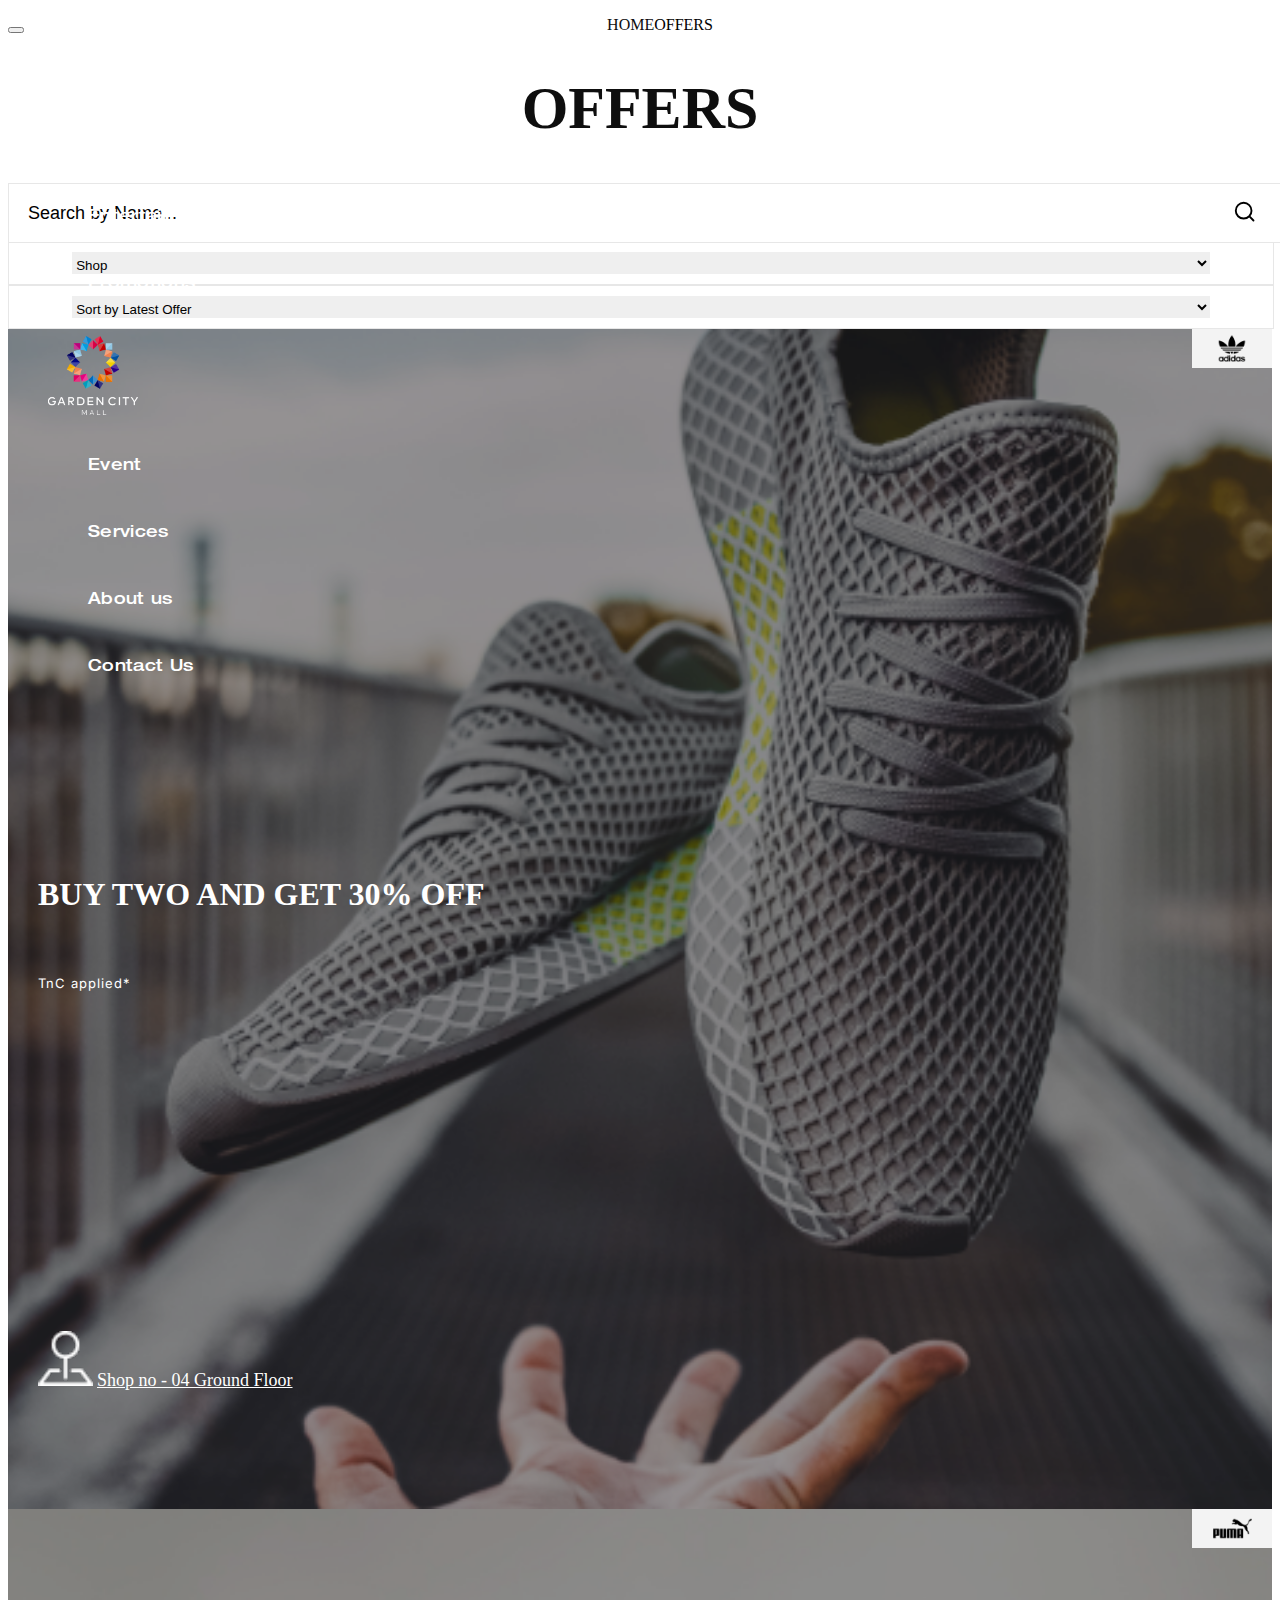
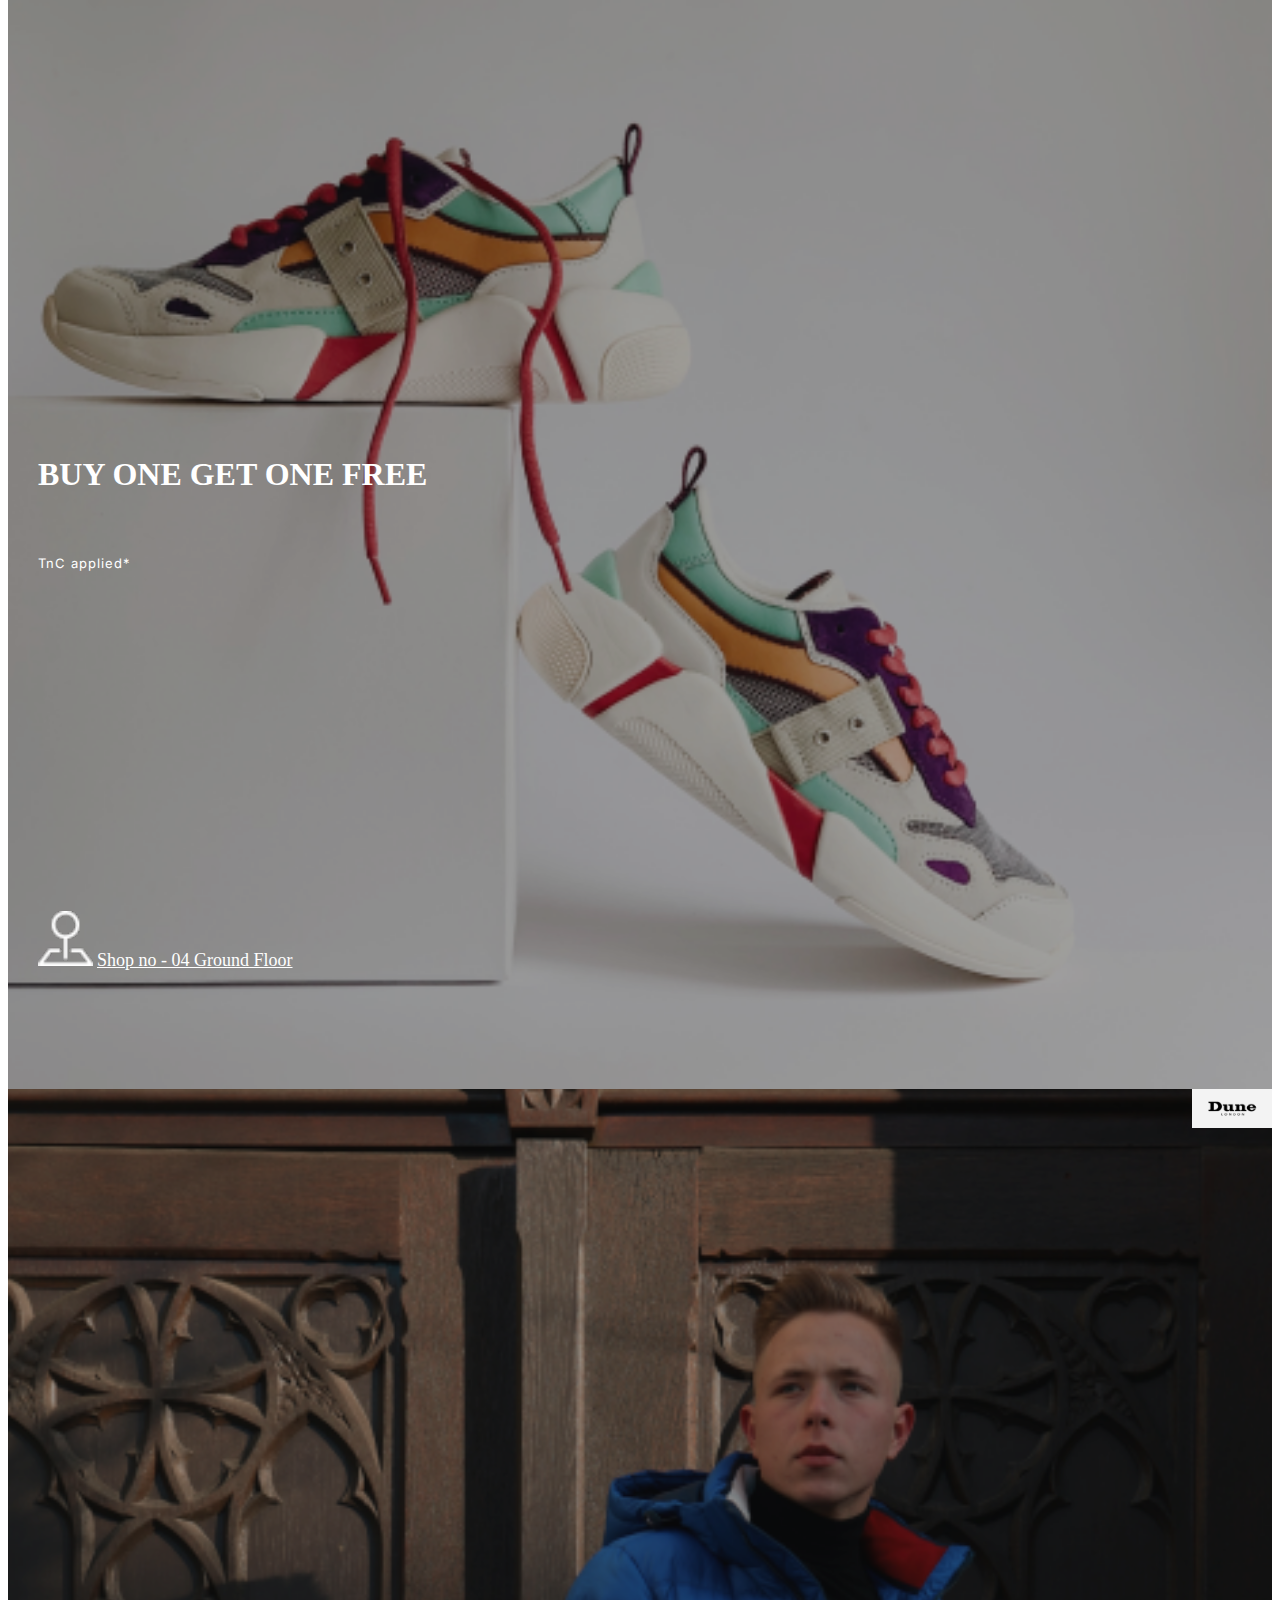
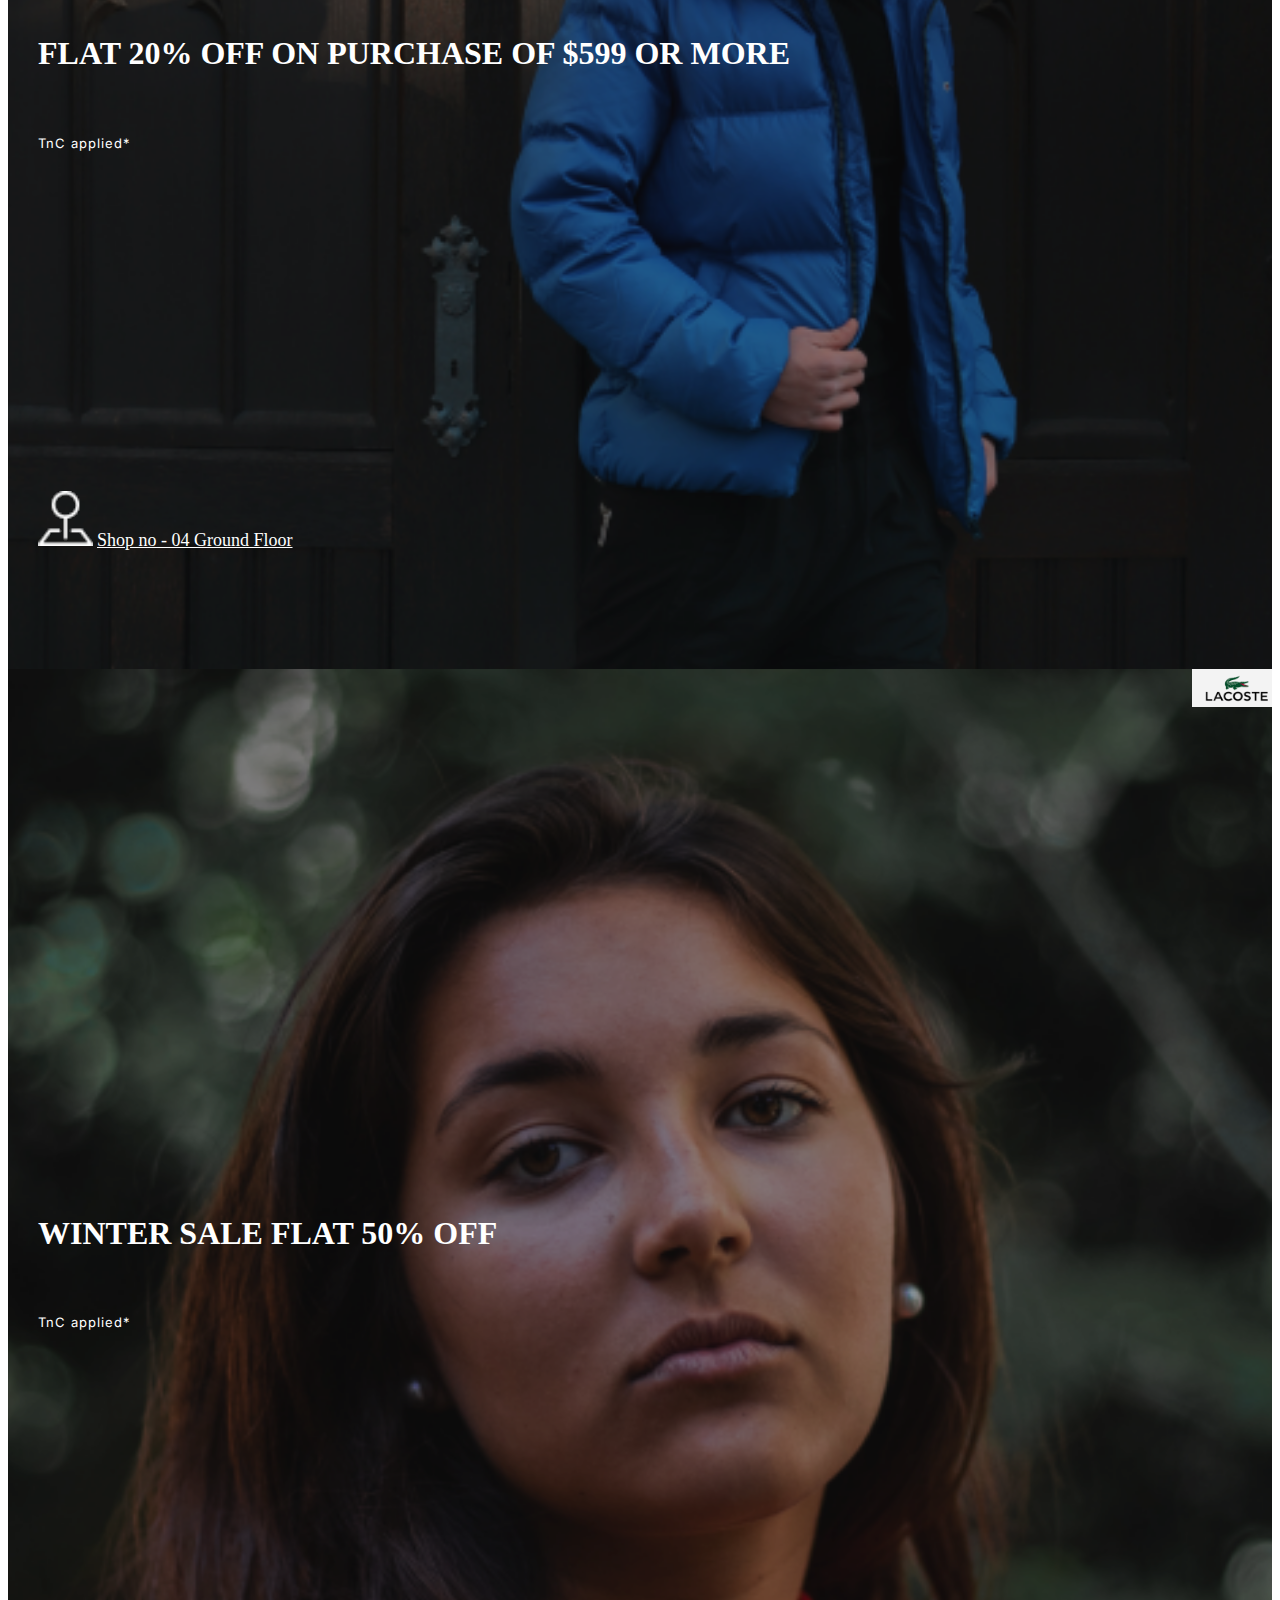
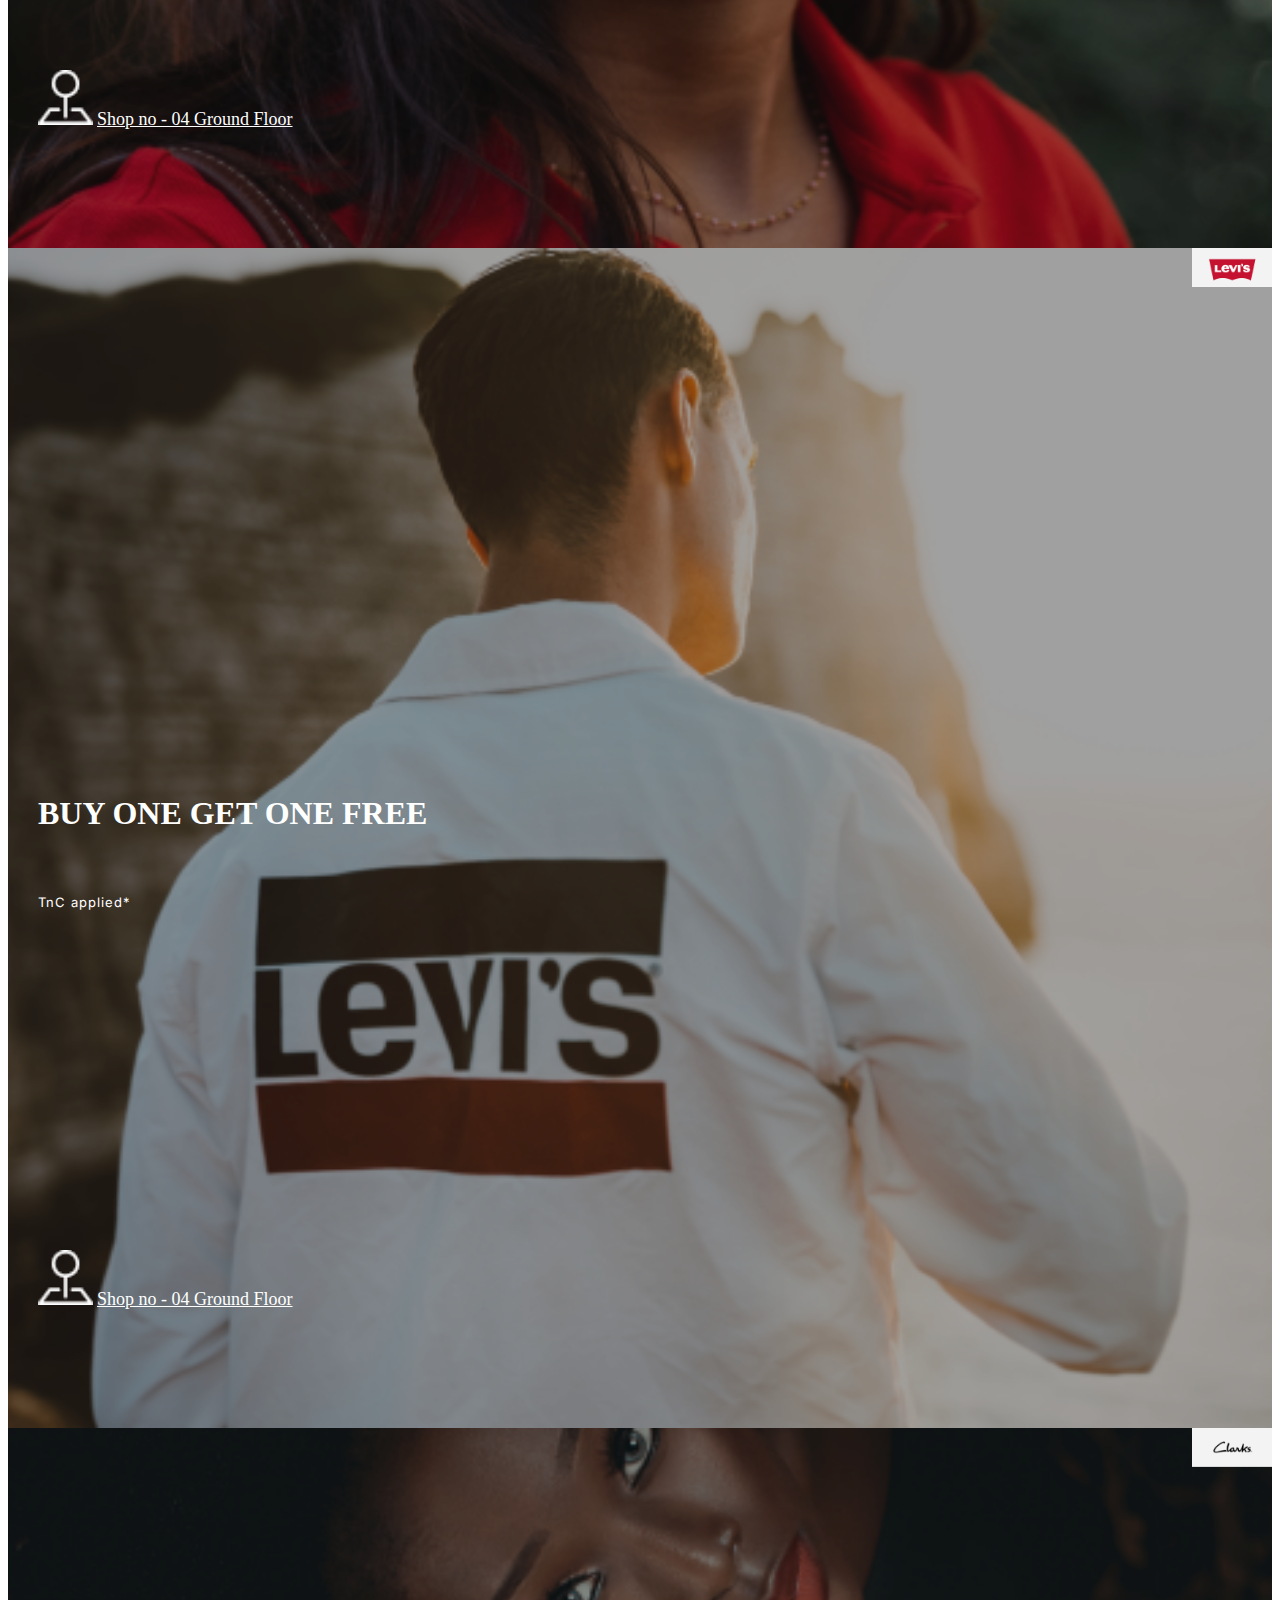
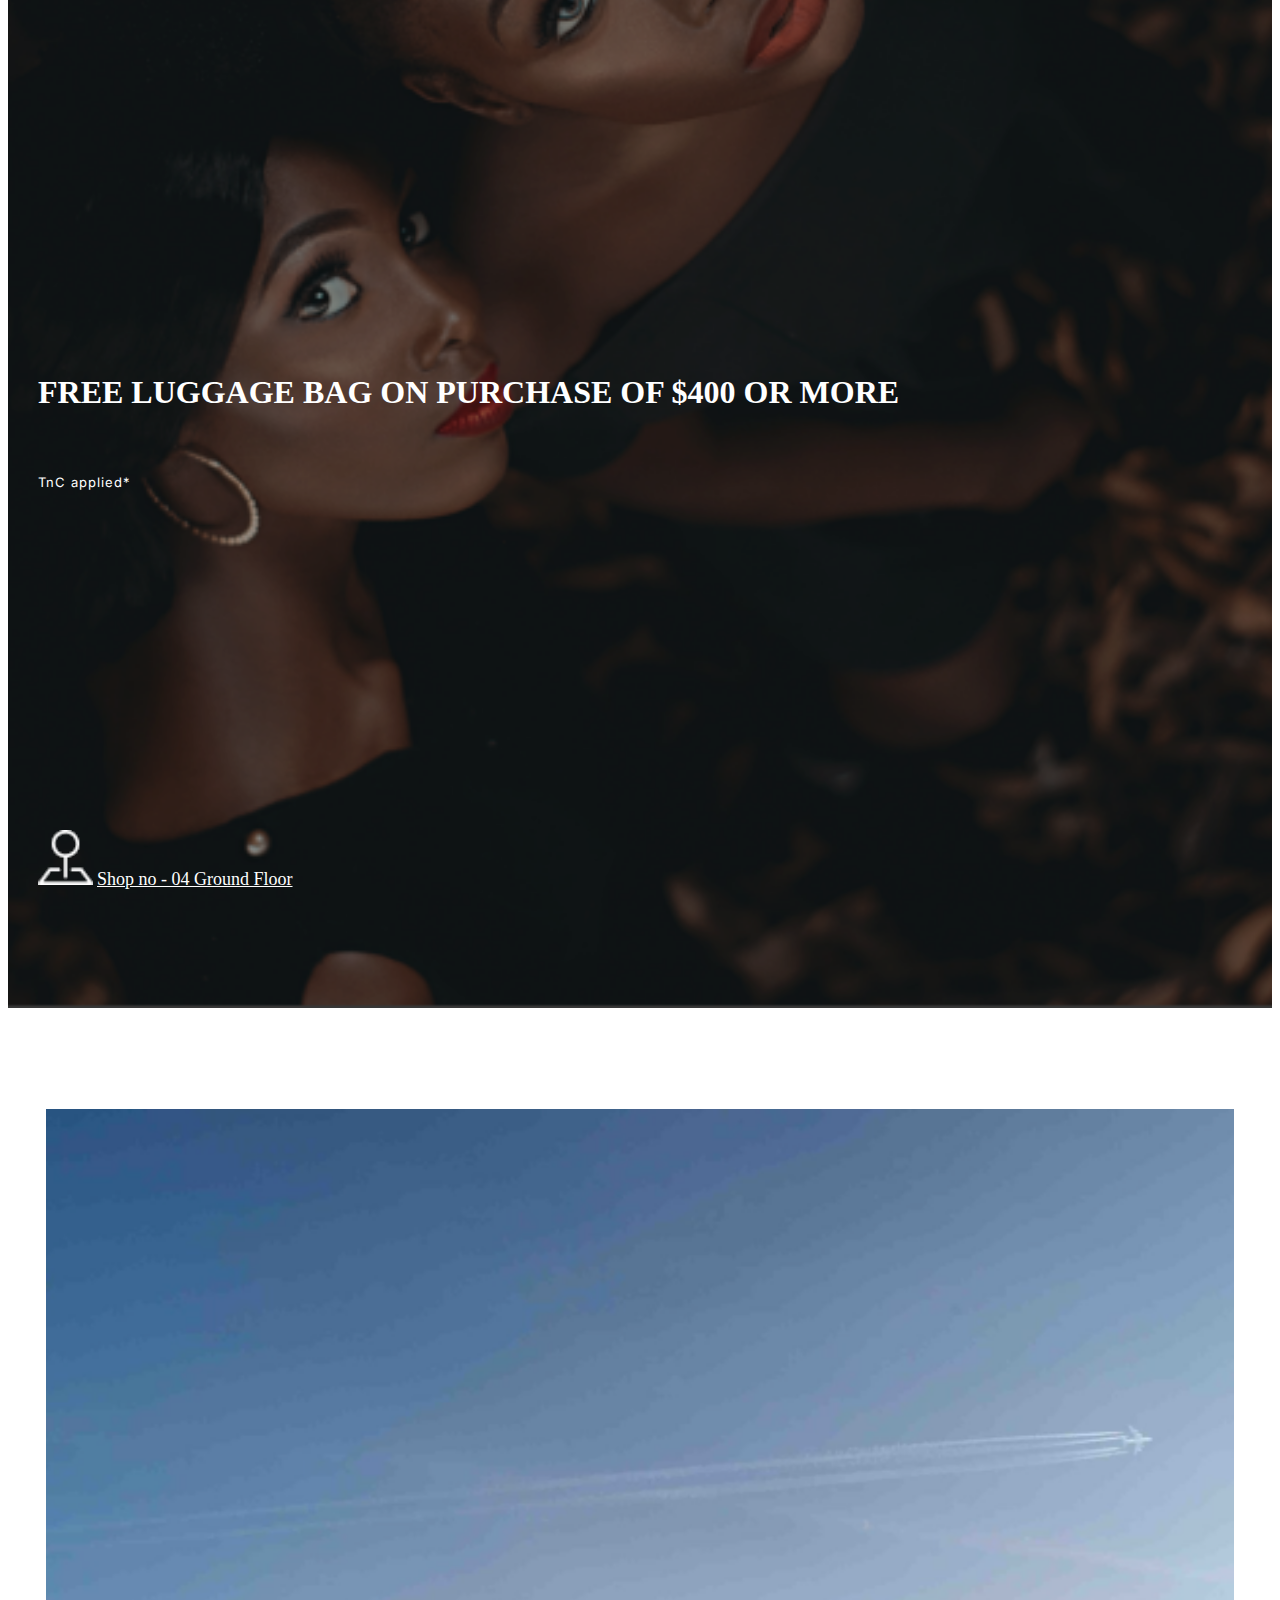
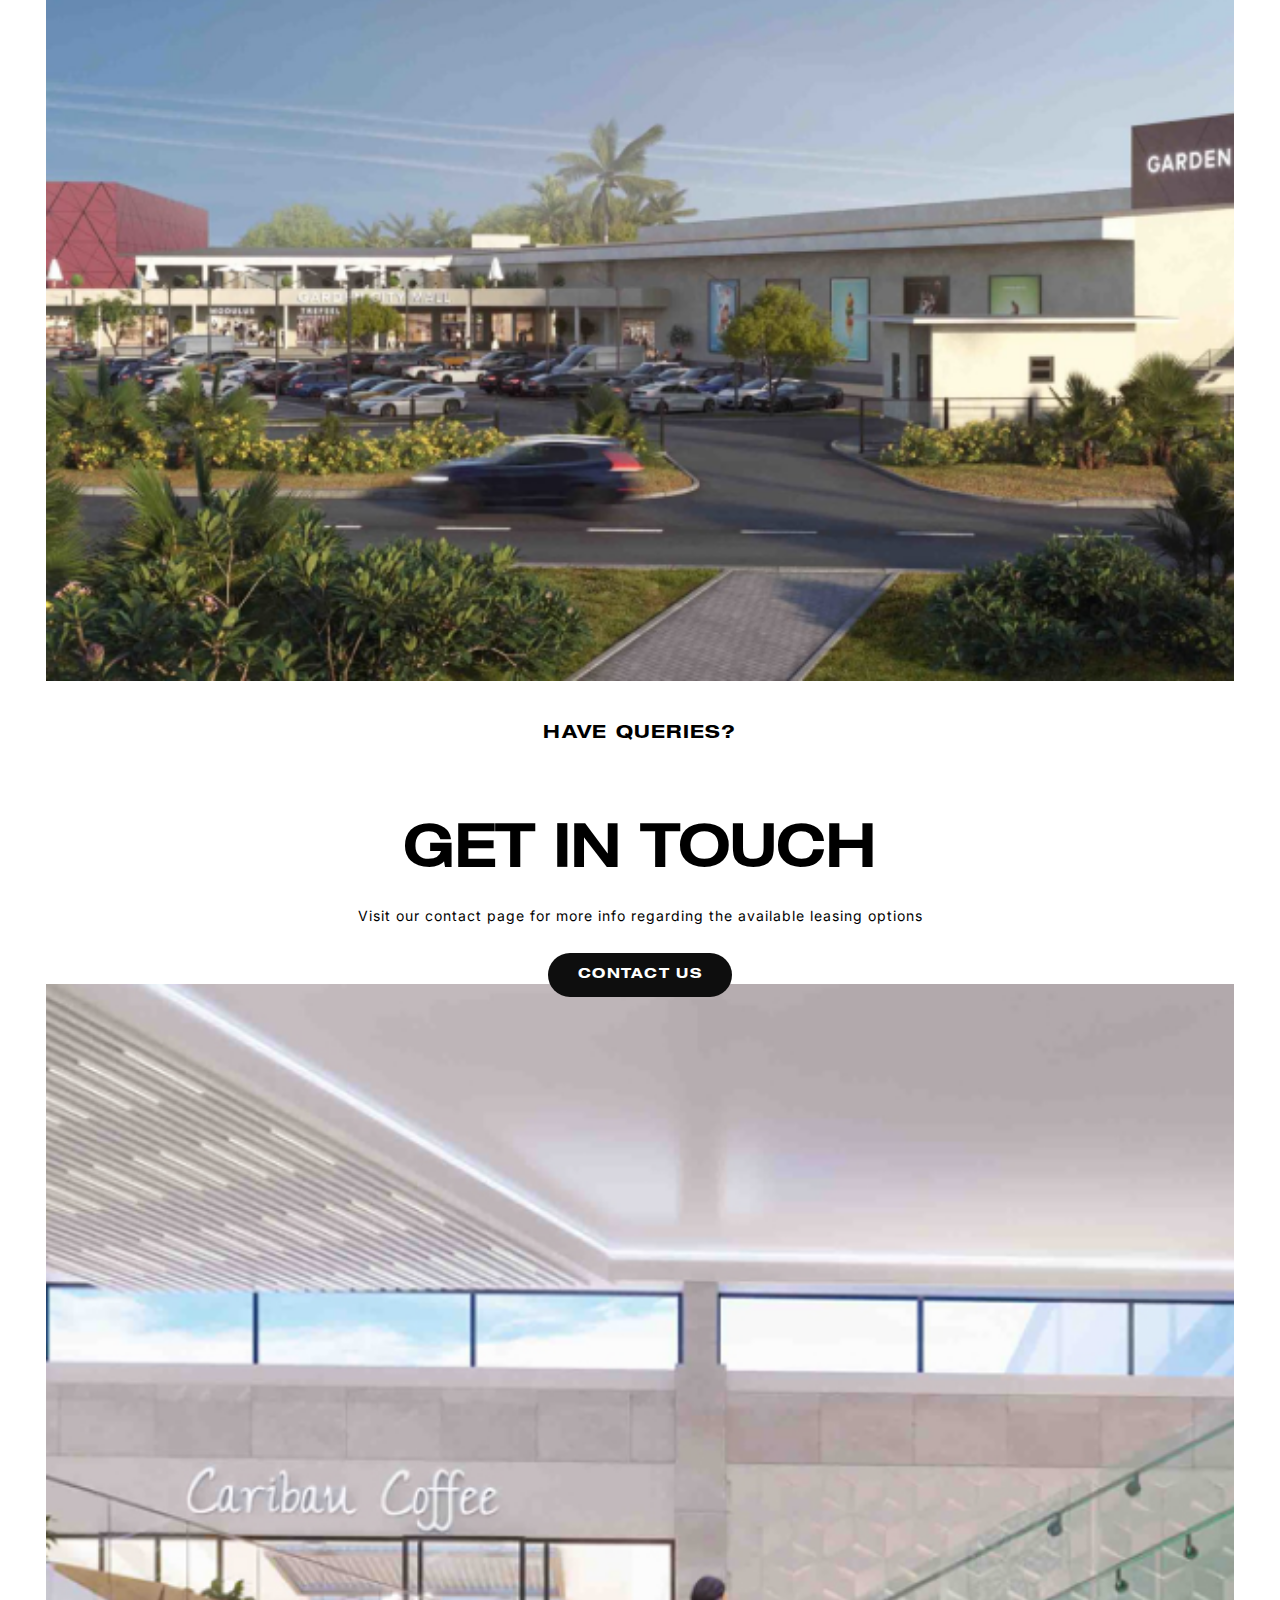
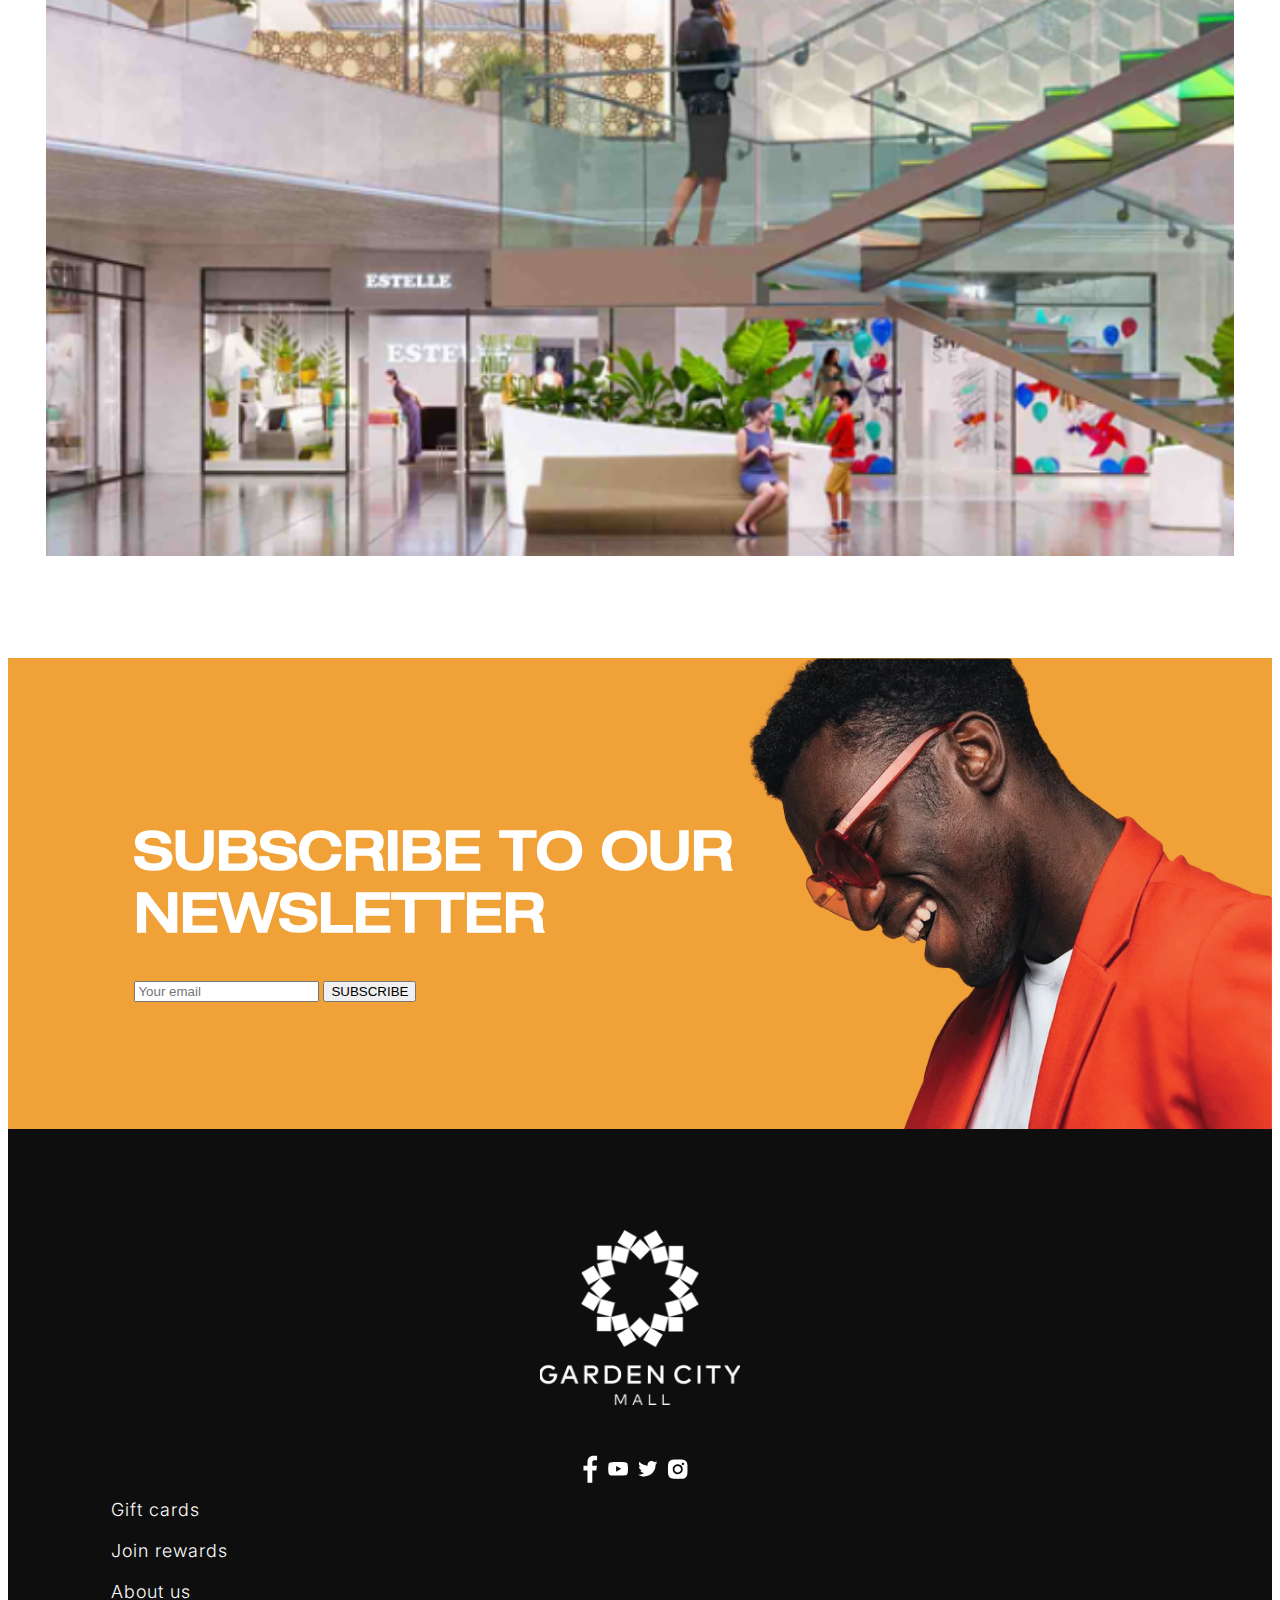
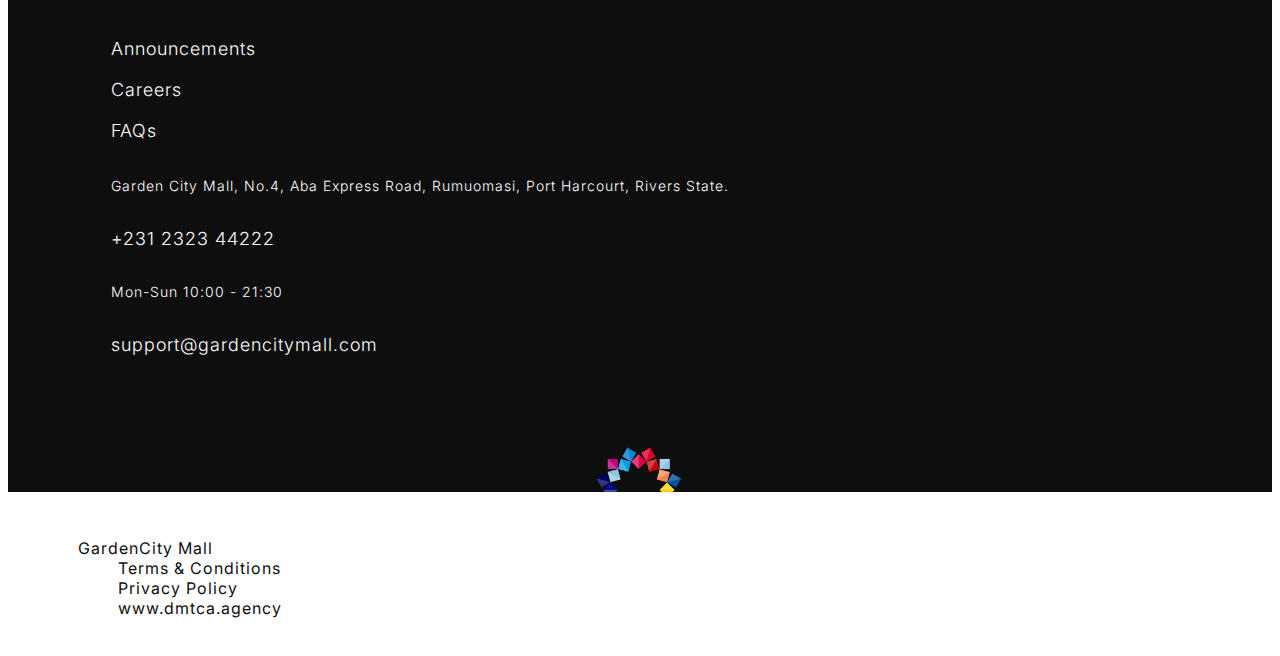
==== offer.html @ fe82cefd "update" ====
<!DOCTYPE html>
<html lang="en">

<head>
    <meta charset="UTF-8" />
    <meta http-equiv="X-UA-Compatible" content="IE=edge" />
    <meta name="viewport" content="width=device-width, initial-scale=1.0" />
    <title>Offers</title>
    <!-- CSS only -->
    <link rel="stylesheet" href="https://cdnjs.cloudflare.com/ajax/libs/Swiper/4.4.1/css/swiper.min.css" />
    <link href="https://cdn.jsdelivr.net/npm/bootstrap@5.2.0/dist/css/bootstrap.min.css" rel="stylesheet"
        integrity="sha384-gH2yIJqKdNHPEq0n4Mqa/HGKIhSkIHeL5AyhkYV8i59U5AR6csBvApHHNl/vI1Bx" crossorigin="anonymous" />
    <link href="/assets/css/style.css" rel="stylesheet" />
</head>

<body>


    <!-- Header -->
    <header>
        <nav id="navbar_top" class="navbar navbar-expand-lg " >
          <div class="container-fluid">
            
            <button
              class="navbar-toggler"
              type="button"
              data-bs-toggle="collapse"
              data-bs-target="#navbarTogglerDemo02"
              aria-controls="navbarTogglerDemo02"
              aria-expanded="false"
              aria-label="Toggle navigation"
            >
              <span class="navbar-toggler-icon"></span>
            </button>
            <div class="collapse navbar-collapse" id="navbarTogglerDemo02">
              <ul class="navbar-nav me-auto mb-2 mb-lg-0">
                <li class="nav-item mega-drop">
                  <a class="nav-link" aria-current="page" href="#">Shop</a>
                  <div class="dropdown">
                    <div class="dropdown-content">
                       <div class="dropdown-row">
                          <div class="dropdown-item">
                             <div class="dropdown-item__name">Shopping Brands</div>
                             <ul class="dropdown-item__list">
                                <li>
                                   <a href="gucci/" target="">Gucci</a>
                                </li>
                                <li>
                                   <a href="cartier/" target="">Cartier</a>
                                </li>
                                <li>
                                   <a href="aigner/" target="">Aigner</a>
                                </li>
                                <li>
                                   <a href="kenzo/" target="">Kenzo</a>
                                </li>
                                <li>
                                   <a href="diesel/" target="">Diesel</a>
                                </li>
                                <li>
                                   <a href="sephora/" target="">Sephora</a>
                                </li>
                                <li>
                                   <a href="iwc/" target="">IWC</a>
                                </li>
                                <li>
                                   <a href="store-brands/" target="">ALL</a>
                                </li>
                             </ul>
                          </div>
                          <div class="dropdown-item">
                             <img width="315" height="242" src="https://mode.sa/wp-content/uploads/2022/01/Skype_Picture_2022_01_26T08_11_49_683Z-3.jpg" alt="" data-lazy-src="https://mode.sa/wp-content/uploads/2022/01/Skype_Picture_2022_01_26T08_11_49_683Z-3.jpg" data-ll-status="loaded" class="entered lazyloaded">
                             <noscript><img width="315" height="242" src="https://mode.sa/wp-content/uploads/2022/01/Skype_Picture_2022_01_26T08_11_49_683Z-3.jpg" alt=""></noscript>
                          </div>
                       </div>
                       <div class="dropdown-buttons">
                          <a class="styled-btn styled-btn_v2" href="">View all Brands</a>
                       </div>
                    </div>
                 </div>
                </li>
                <li class="nav-item mega-drop">
                  <a class="nav-link" href="#">Dine</a>
                  <div class="dropdown">
                    <div class="dropdown-content">
                       <div class="dropdown-row">
                          <div class="dropdown-item">
                             <div class="dropdown-item__name">Shopping Brands</div>
                             <ul class="dropdown-item__list">
                                <li>
                                   <a href="gucci/" target="">Gucci</a>
                                </li>
                                <li>
                                   <a href="cartier/" target="">Cartier</a>
                                </li>
                                <li>
                                   <a href="aigner/" target="">Aigner</a>
                                </li>
                                <li>
                                   <a href="kenzo/" target="">Kenzo</a>
                                </li>
                                <li>
                                   <a href="diesel/" target="">Diesel</a>
                                </li>
                                <li>
                                   <a href="sephora/" target="">Sephora</a>
                                </li>
                                <li>
                                   <a href="iwc/" target="">IWC</a>
                                </li>
                                <li>
                                   <a href="store-brands/" target="">ALL</a>
                                </li>
                             </ul>
                          </div>
                          <div class="dropdown-item">
                             <img width="315" height="242" src="https://mode.sa/wp-content/uploads/2022/01/Skype_Picture_2022_01_26T08_11_49_683Z-3.jpg" alt="" data-lazy-src="https://mode.sa/wp-content/uploads/2022/01/Skype_Picture_2022_01_26T08_11_49_683Z-3.jpg" data-ll-status="loaded" class="entered lazyloaded">
                             <noscript><img width="315" height="242" src="https://mode.sa/wp-content/uploads/2022/01/Skype_Picture_2022_01_26T08_11_49_683Z-3.jpg" alt=""></noscript>
                          </div>
                       </div>
                       <div class="dropdown-buttons">
                          <a class="styled-btn" href="">View all Restaurants</a>
                          <a class="styled-btn styled-btn_v2" href="store-brands/">Store Directory</a>
                       </div>
                    </div>
                 </div>
                </li>
                <li class="nav-item">
                  <a class="nav-link" href="#">Entertain</a>
                </li>
                <li class="nav-item">
                  <a class="nav-link" href="#">Promotions</a>
                </li>
                <a class="navbar-brand" href="#">
                  <img src="/assets/images/lo-w.png" alt="">
                </a>
                <li class="nav-item">
                  <a class="nav-link" href="#">Event</a>
                </li>
                <li class="nav-item">
                  <a class="nav-link" href="#">Services</a>
                </li>
                <li class="nav-item">
                  <a class="nav-link" href="#">About us</a>
                </li>
                <li class="nav-item">
                  <a class="nav-link" href="#">Contact Us</a>
                </li>
                
              </ul>
              </form>
            </div>
          </div>
        </nav>
      </header>
    <!-- Header -->


    <!-- ========== Offer Section ========== -->

    <main>
        <div class="offer-wrapper mt-5">
            <div class="offer-section">
                <div class="container">
                    <div class="row">
                        <div class="col-lg-12">
                            <nav aria-label="breadcrumb">
                                <ol class="breadcrumb">
                                    <li class="breadcrumb-item"><a href="/index.html">HOME</a></li>
                                    <li class="breadcrumb-item active" aria-current="page">OFFERS</li>
                                </ol>
                            </nav>
                            <h1 class="offer-heading">OFFERS</h1>
                        </div>
                    </div>

                    <div class="container mt-5">
                        <div class="row">
                            <div class="col-lg-4 input-sub-content">
                                <div class="filter__form__item filter__form__item_text">
                                    <input id="search_brand" type="text" placeholder="Search by Name...">
                                    <button id="filter_brands" type="submit" value="">
                                        <span data-posts="16">
                                            <svg xmlns="http://www.w3.org/2000/svg" width="24px" height="24px"
                                                fill="none" viewBox="0 0 19 19" id="search">
                                                <path stroke="#000" stroke-linecap="round" stroke-linejoin="round"
                                                    stroke-width="1.5"
                                                    d="M9.222 15.444A6.222 6.222 0 109.222 3a6.222 6.222 0 000 12.444zM17 16.997l-3.383-3.383">
                                                </path>
                                            </svg></span></button>
                                </div>
                            </div>
                            <div class="col-lg-4 offer-sub-content">
                                <div class="offer-box-fashion">
                                    <div class="container-offer">
                                    <form action="#">
                                        <select name="Shop Collection" class="select">
                                            <option value="Shop">Shop</option>
                                            <option value="Trendy">Trendy</option>
                                            <option value="New Collection">New Collection</option>
                                            <option value="New Winter Collection">New Winter Collection</option>
                                        </select>
                                        </div>
                                </div>
                            </div>
                            <div class="col-lg-4 offer-sub-content">
                                <div class="offer-box-fashion">
                                    <div class="container-offer">
                                    <form action="#">
                                        <select name="Shop Collection" class="select">
                                            <option value="Shop">Sort by Latest Offer</option>
                                            <option value="Trendy">Trendy</option>
                                            <option value="New Collection">New Collection</option>
                                            <option value="New Winter Collection">New Winter Collection</option>
                                        </select>
                                        </div>
                                </div>
                            </div>
                        </div>
                    </div>


                    <div class="container offer-logo-container pt-5">
                        <div class="row mt-5">
                            <div class="col-lg-4 col-md-6 col-sm-6 col-box">
                                <div class="overlay">
                                    <img class="offer-box-logo" src="/assets/images/offers/addidas.png" alt="">
                                    <div class="offer-box">
                                        <img class="offer-bg" src="/assets/images/offers/martin-katler.png"
                                            alt="brand-logo">
                                        <img class="top__logo" src="/assets/images/offers/white (6).png" alt="">
                                        <div class="middle__content">
                                            <h4 class="offer-heading-text">Buy Two And Get 30% Off</h4>
                                            <p class="offer-sub-heading-text">TnC applied*</p>
                                        </div>
                                        <div class="bottom-content">
                                            <img class="offer-box-img" src="/assets/images/Filter_Section/location.png" alt="location">
                                            <a href="#" class="offer-sub-text">Shop no - 04 Ground Floor</a>
                                        </div>
                                    </div>
                                </div>
                            </div>
                            <div class="col-lg-4 col-md-6 col-sm-6 col-box">
                                <div class="overlay">
                                    <img class="offer-box-logo" src="/assets/images/offers/puma.png" alt="">
                                    <div class="offer-box">
                                        <img class="offer-bg" src="/assets/images/offers/irene-kredenets.png"
                                            alt="brand-logo">
                                        <img class="top__logo" src="/assets/images/offers/white (5).png" alt="">
                                        <div class="middle__content">
                                            <h4 class="offer-heading-text">Buy One Get one free</h4>
                                            <p class="offer-sub-heading-text">TnC applied*</p>
                                        </div>
                                        <div class="bottom-content">
                                            <img class="offer-box-img" src="/assets/images/Filter_Section/location.png" alt="location">
                                            <a href="#" class="offer-sub-text">Shop no - 04 Ground Floor</a>
                                        </div>
                                    </div>
                                </div>
                            </div>
                            <div class="col-lg-4 col-md-6 col-sm-6 col-box">
                                <div class="overlay">
                                    <img class="offer-box-logo" src="/assets/images/offers/dune.png" alt="">
                                    <div class="offer-box">
                                        <img class="offer-bg" src="/assets/images/offers/Mask groupoffer.png"
                                            alt="brand-logo">
                                        <img class="top__logo" src="/assets/images/offers/white (4).png" alt="">
                                        <div class="middle__content">
                                            <h4 class="offer-heading-text">FLAT 20% OFF ON PURCHASE OF $599 OR MORE</h4>
                                            <p class="offer-sub-heading-text">TnC applied*</p>
                                        </div>
                                        <div class="bottom-content">
                                            <img class="offer-box-img" src="/assets/images/Filter_Section/location.png" alt="location">
                                            <a href="#" class="offer-sub-text">Shop no - 04 Ground Floor</a>
                                        </div>
                                    </div>
                                </div>
                            </div>
                        </div>
                        <div class="row">
                            <div class="col-lg-4 col-md-6 col-sm-6 col-box">
                                <div class="overlay">
                                    <img class="offer-box-logo" src="/assets/images/offers/lacoste.png" alt="">
                                    <div class="offer-box">
                                        <img class="offer-bg" src="/assets/images/offers/simon-marsault.png"
                                            alt="brand-logo">
                                        <img class="top__logo" src="/assets/images/offers/white (3).png" alt="">
                                        <div class="middle__content">
                                            <h4 class="offer-heading-text">WINTER SALE FLAT 50% OFF</h4>
                                            <p class="offer-sub-heading-text">TnC applied*</p>
                                        </div>
                                        <div class="bottom-content">
                                            <img class="offer-box-img" src="/assets/images/Filter_Section/location.png" alt="location">
                                            <a href="#" class="offer-sub-text">Shop no - 04 Ground Floor</a>
                                        </div>
                                    </div>
                                </div>
                            </div>
                            <div class="col-lg-4 col-md-6 col-sm-6 col-box">
                                <div class="overlay">
                                    <img class="offer-box-logo" src="/assets/images/offers/levis.png" alt="">
                                    <div class="offer-box">
                                        <img class="offer-bg" src="/assets/images/offers/bruno-van-der-kraan.png"
                                            alt="brand-logo">
                                        <img class="top__logo" src="/assets/images/offers/white (2).png" alt="">
                                        <div class="middle__content">
                                            <h4 class="offer-heading-text">BUY ONE GET ONE FREE</h4>
                                            <p class="offer-sub-heading-text">TnC applied*</p>
                                        </div>
                                        <div class="bottom-content">
                                            <img class="offer-box-img" src="/assets/images/Filter_Section/location.png" alt="location">
                                            <a href="#" class="offer-sub-text">Shop no - 04 Ground Floor</a>
                                        </div>
                                    </div>
                                </div>
                            </div>
                            <div class="col-lg-4 col-md-6 col-sm-6 col-box">
                                <div class="overlay">
                                    <img class="offer-box-logo" src="/assets/images/offers/clarks.png" alt="">
                                    <div class="offer-box">
                                        <img class="offer-bg" src="/assets/images/offers/emmanuel.png" alt="brand-logo">
                                        <img class="top__logo" src="/assets/images/offers/white (1).png" alt="">
                                        <div class="middle__content">
                                            <h4 class="offer-heading-text">FREE LUGGAGE BAG ON PURCHASE OF $400 OR MORE
                                            </h4>
                                            <p class="offer-sub-heading-text">TnC applied*</p>
                                        </div>
                                        <div class="bottom-content">
                                            <img class="offer-box-img" src="/assets/images/Filter_Section/location.png" alt="location">
                                            <a href="#" class="offer-sub-text">Shop no - 04 Ground Floor</a>
                                        </div>
                                    </div>
                                </div>
                            </div>
                        </div>
                    </div>
                </div>
            </div>
        </div>
        </div>
        </div>
        </div>
        </div>
        </div>
    </main>

    <!-- ========== Filter Section End ========== -->


    <!-- section get in touch -->
    <section class="get-in">
        <div class="container-fluid">
            <div class="row">
                <div class="col-lg-4">
                    <div class="get-left">
                        <img src="/assets/images/get-left.png" alt="" />
                    </div>
                </div>
                <div class="col-lg-4">
                    <div class="get-content">
                        <h6>HAVE QUERIES?</h6>
                        <h4 class="mini-heading">GET IN TOUCH</h4>
                        <p>Visit our contact page for more info
                            regarding the available leasing options </p>
                        <a href="" class="cta">CONTACT US</a>
                    </div>
                </div>
                <div class="col-lg-4">
                    <div class="get-right">
                        <img src="/assets/images/get-right.png" alt="" />
                    </div>
                </div>
            </div>
        </div>
    </section>

    <section class="subscribe">
        <div class="black">
            <img src="/assets/images/black-man.png" alt="">
        </div>
        <div class="sub-cr">
            <img src="/assets/images/" alt="">
        </div>
        <div class="row">
            <div class="col-lg-7">
                <div class="subs">
                    <h2>SUBSCRIBE TO
                        OUR NEWSLETTER</h2>
                    <form>
                        <input type="email" placeholder="Your email"><span>
                            <button type="submit">SUBSCRIBE</button>
                        </span>
                    </form>
                </div>
            </div>
        </div>
    </section>

    </div>
    <footer class="footer-b">
        <div class="logo">
          <img src="/assets/images/f-logo.png" alt=""/>
        </div>
        <div class="container-fluid">
          <div class="row ">
            <div class="col-lg-3">
              <div class="footer-logo">
                <img src="/assets/images/footer-logo.png" alt="">
              </div>
              <div class="social-links">
                <a href=""><img src="/assets/images/social2.svg" alt="" style="width: 15px;"></a>
                <a href=""><img src="/assets/images/social1.svg" alt=""></a>
                <a href=""><img src="/assets/images/social3.svg" alt=""></a>
                <a href=""><img src="/assets/images/social4.svg" alt=""></a>
              </div>
            </div>
            <div class="col-lg-3">
              <ul class="footer-link">
                <li><a href="">Gift cards</a></li>
                <li><a href="">Join rewards</a></li>
                <li><a href="">About us</a></li>
              </ul>
            </div>
            <div class="col-lg-3">
              <ul class="footer-link">
                <li><a href="">Announcements</a></li>
                <li><a href="">Careers</a></li>
                <li><a href="">FAQs</a></li>
              </ul>
            </div>
            <div class="col-lg-3">
              <ul class="footer-cont">
                <li><p>Garden City Mall, No.4, Aba Express Road, 
                  Rumuomasi,
                  Port Harcourt, Rivers State.
                  </p></li>
                <li><a href="">+231 2323 44222</a></li>
                <li><p>Mon-Sun 10:00 - 21:30</p></li>
                <li><a href="">support@gardencitymall.com</a></li>
              </ul>
            </div>
          </div>
        </div>
      </footer>
      <div class="container-fluid ">
    <div class="bottom-footer">
      <div class="row ">
        <div class="col-lg-2">
          <p>GardenCity Mall</p>
          </div>
        
        <div class="col-lg-3">
          <ul class="footer-link">
            <li><a href="">Terms & Conditions</a></li>
          </ul>
        </div>
        <div class="col-lg-2 offset-lg-2">
          <ul class="footer-link">
            <li><a href="">Privacy Policy</a></li>
          </ul>
        </div>
        <div class="col-lg-2">
          <ul class="footer-link">
            <li><a href="www.dmtca.agency" target="_blank">www.dmtca.agency</a></li>
          </ul>
        </div>
      </div>
    </div>
      </div>
    </main>




    <!-- scripts -->
    <script src="https://cdnjs.cloudflare.com/ajax/libs/jquery/3.2.1/jquery.min.js"></script>
    <script src="https://cdn.jsdelivr.net/npm/bootstrap@5.2.0/dist/js/bootstrap.bundle.min.js"
        integrity="sha384-A3rJD856KowSb7dwlZdYEkO39Gagi7vIsF0jrRAoQmDKKtQBHUuLZ9AsSv4jD4Xa"
        crossorigin="anonymous"></script>

    <script src="https://cdnjs.cloudflare.com/ajax/libs/Swiper/4.4.1/js/swiper.min.js"></script>
    <script src="https://cdnjs.cloudflare.com/ajax/libs/gsap/3.2.6/gsap.min.js"></script>
    <script src="/assets/js/main.js"></script>
</body>

</html>
---- assets/css/style.css ----
@import url('https://fonts.googleapis.com/css2?family=Inter:wght@100;200;300;400;500;600;700;800;900&display=swap');

@font-face {
  font-family: "Helvetica43-l";
  src: url("/assets/fonts/Helvetica43-Light-extended.woff") format('woff');
}
@font-face {
  font-family: "Helvetica63-m";
  src: url("/assets/fonts/Helvetica-63-mediumextended.woff") format('woff');
}
@font-face {
  font-family: "Helvetica73-b";
  src: url("/assets/fonts/Helvetica73-Boldextended.woff") format('woff');
}

section{
  overflow: hidden;
}
a{
    text-decoration: none;
}
a:hover{
  color: unset;
}
ol,
ul {
	list-style: none
}
img{
  display: block;
  width: 100%;
}
p{
  font-size: 14px;
  font-family: 'Inter', sans-serif;
  letter-spacing: 1px;
}

/* Navigation Css */
header{
  position: absolute;
  width: 100%;
  z-index: 9;
}
header .navbar.fixed-top{
  background-color: #fff;
  box-shadow: 1px 1px 77px 10px #00000027;
  transition: 0.6s all ease-in-out;
}
header .navbar.fixed-top .navbar-nav .nav-item .nav-link{
  color: #000;
}
header .navbar {
  background-color: transparent;
}
header .navbar .navbar-nav{
  /* align-items: center; */
  width: 100%;
  justify-content: center;
}
header .navbar-brand{
  margin: 0 100px;
}
header .navbar-brand img{
  width: 90px;
}
header .navbar .navbar-nav .nav-item{
  padding: 23px 40px;
}
header .navbar .navbar-nav .nav-item .nav-link{
  color: #FFFFFF;
  font-style: normal;
  font-family:'Helvetica63-m';
font-size: 16px;
letter-spacing: 0.02em;
}


/* Dropdwn */

/* .header .header-nav__span:hover,
.header .header-nav__link:hover,
.header .dropdown-item__list a:hover {
  color: #b2ced1;
} */
/* header .navbar .navbar-nav .mega-drop::after {
  content: "";
  background-image: url(/assets/images/sprite.svg#chevron);
  width: 11px;
  height: 11px;
  background-repeat: no-repeat;
  -webkit-transition: -webkit-filter 0.3s;
  transition: filter 0.3s;
  transition: filter 0.3s, -webkit-filter 0.3s;
  margin-left: 6px;
} */
header .navbar .navbar-nav .nav-item .dropdown {
  opacity: 0;
  visibility: hidden;
  pointer-events: none;
  position: absolute;
  -webkit-transform: translateY(-10px);
  -ms-transform: translateY(-10px);
  transform: translateY(-10px);
  width: 100%;
  left: 0;
  top:95%;
  background-color: #fff;
  -webkit-transition: 150ms;
  transition: 150ms;
  padding: 53px 60px 38px;
}
header .navbar .navbar-nav .nav-item .dropdown-content {
  /* max-width: 985px; */
  margin: 0 auto;
  padding: 0 7%;
}
header .navbar .navbar-nav .nav-item .dropdown-row {
  display: -webkit-box;
  display: -webkit-flex;
  display: flex;
  -webkit-box-pack: justify;
  -webkit-justify-content: space-between;
  justify-content: space-between;
  margin-bottom: 66px;
}
header .navbar .navbar-nav .nav-item .dropdown-item__name {
  font-family:'Helvetica63-m';
  font-size: 18px;
  line-height: 0.94444;
  margin-bottom: 29px;
  text-transform: uppercase;
}
/* .rtl header .navbar .navbar-nav .nav-item .dropdown-item__name {
  font-family: FrutigerLTArabic, AustinCyr, Arial, sans-serif;
} */
header .navbar .navbar-nav .nav-item .dropdown-item__list {
  padding-left: 0;
}
header .navbar .navbar-nav .nav-item .dropdown-item__list li {
  margin-bottom: 10px;
}
header .navbar .navbar-nav .nav-item .dropdown-item__list li:last-child {
  margin: 15px 0 0;
}
header .navbar .navbar-nav .nav-item .dropdown-item__list li a {
  font-size: 16px;
  font-family: 'Inter';
  font-weight: 400;
  letter-spacing: 0.02em;
  color: #0E0E0E;
}
header .navbar .navbar-nav .nav-item .dropdown-item-cards {
  display: flex;
  grid-template-columns: repeat(auto-fit, 250px);
  -webkit-box-pack: center;
  -webkit-justify-content: center;
  justify-content: center;
  grid-gap: 20px;
}
header .navbar .navbar-nav .nav-item .dropdown-buttons {
  /* display: grid;
  grid-template-columns: repeat(2, 1fr); */
  text-align: center;
  /* grid-gap: 20px; */
  font-family: 'Halvatica63-m';
}
header .navbar .navbar-nav .nav-item .dropdown-buttons .styled-btn {
  width: 100%;
  font-size: 20px;
  letter-spacing: 1px;
  color: #000;
  font-family:'Helvetica63-m';
  border: 2px solid #000;
  padding: 15px 15%;
}


header .navbar .navbar-nav .nav-item:hover .dropdown {
  opacity: 1;
  visibility: visible;
  pointer-events: inherit;
  -webkit-transform: none;
  -ms-transform: none;
  transform: none;
}
















/* Hero  Css */
.hero-section {
  width: 100%;
  height: 94vh;
  /* display: flex;
    justify-content: center;
    align-items: center; */
  padding: 9% 5%;
  position: relative;
  background: #0e0e0e;
}
.left-img{
    position: absolute;
    left: 0;
    top: 0;
}
.hero-section .row{
    align-items: center;
}
.hero-text{
    text-align: right;
}
.hero-text h6 {
  color: #ffffff;
  font-weight: 500;
font-size: 16px;
/* identical to box height */
font-family: "Helvetica63-m";
letter-spacing: 0.03em;
}
.hero-text p{
    font-weight: 300;
letter-spacing: 0.03em;
font-family: "Helvetica43-l";
color: #FFFFFF;
}
.hero-rtext h6{
    font-style: normal;
font-weight: 500;
font-size: 20px;
letter-spacing: 0.03em;
color: #FFFFFF;
font-family: "Helvetica63-m";
line-height: 1.6;
}
.hero-rtext a{
    background: #FFFFFF;
border: 1px solid #FFFFFF;
border-radius: 82px;
font-weight: 700;
font-size: 20px;
letter-spacing: 0.09em;
color: #0E0E0E;
padding: 15px 20px;
margin-top: 50px;
display: block;
    width:85%;
    text-align: center;
    transform: translatey(90px);
    overflow: hidden;
    opacity: 0;
    font-family: "Helvetica73-b";
}
/* Slider */

.swiper-container {
  width: 100%;
  height: 45vh;
}
.swiper-slide-active .slide-title {

  transform: translatey(0px);
  opacity: 1;
  transition: 1s all ease-in-out;
}
.swiper-slide-active .hero-rtext a{

  transform: translatey(0px);
  opacity: 1;
  transition: 1s all ease-in-out;
}
.slide {
  display: flex;
  justify-content: space-around;
  align-items: center;
  position: relative;
  /* text-align: center; */
  /* font-size: 18px; */
  /* background: #fff; */
  flex-wrap: wrap;
  overflow: hidden;
}
.slide-image {
 
  width:60%;
}
.slide-title {
  line-height: 1;
  max-width: 50%;
  white-space: normal;
  word-break: break-word;
  color: #fff;
  z-index: 100;
  transform: translatey(-50px);
  overflow: hidden;
  opacity: 0;
}
.hero-rtext{
  width: 30%;
}
@media (min-width: 45em) {
  .slide-title {
    max-width: none;
  }
}
.slide-title span {
  /* white-space: pre; */
  display: inline-block;
  opacity: 0;
}

.slideshow {
  position: relative;
}
.slideshow-pagination {
  /* position: absolute;
  bottom: 14rem;
  left: -70px;
  width: 100%; */
  display: flex;
  flex-wrap: wrap;
  justify-content: center;
  align-items: center;
  transition: 0.3s opacity;
  z-index: 10;
}
.slideshow-pagination-item {
  display: flex;
  align-items: center;
}
.slideshow-pagination-item .pagination-number {
  opacity: 0.5;
}
.slideshow-pagination-item:hover,
.slideshow-pagination-item:focus {
  cursor: pointer;
}
.slideshow-pagination-item:last-of-type .pagination-separator {
  width: 0;
}
.slideshow-pagination-item.active .pagination-number {
  opacity: 1;
}
.slideshow-pagination-item.active .pagination-separator {
  width: 4vw;
}
.slideshow-navigation-button {
  position: absolute;
  top: 0;
  display: flex;
  justify-content: center;
  align-items: center;
  height: 100%;
  text-transform: uppercase;
  width: 5rem;
  z-index: 1000;
  transition: all 0.3s ease;
  color: #fff;
}
.slideshow-navigation-button:hover,
.slideshow-navigation-button:focus {
  cursor: pointer;
  background: rgba(0, 0, 0, 0);
}
.slideshow-navigation-button.prev {
  left: 0;
}
.slideshow-navigation-button.next {
  right: 0;
}

.pagination-number {
  font-size: 1rem;
  color: #fff;
  font-family: "Oswald", sans-serif;
  padding: 0 0.5rem;
}

.pagination-separator {
  display: none;
  position: relative;
  width: 40px;
  height: 2px;
  background: rgba(255, 255, 255, 0.25);
  transition: all 0.3s ease;
}
@media (min-width: 45em) {
  .pagination-separator {
    display: block;
  }
}
.pagination-separator-loader {
  position: absolute;
  top: 0;
  left: 0;
  width: 100%;
  height: 100%;
  background: #ffffff;
  transform-origin: 0 0;
}

/* Hero Css End */
.cta{
  background: #0E0E0E;
border-radius: 82px;
font-weight: 700;
font-size: 14px;
letter-spacing: 0.09em;
color: #FFFFFF;
padding: 15px 30px;
margin: auto;
position: relative;
font-family: "Helvetica73-b";
}
/* .cta::after{
  content:'' ;
  position: absolute;
  background: red;top: 0;
} */
.cb-btn_contact,
.cb-btn_dummy,
.cb-btn_menu,
.cb-btn_more,
.cb-btn_nav,
.cb-btn_plus,
.cb-btn_seemore,
.cb-btn_send {
	position: relative;
	display: inline-block;
	height: auto;
	margin: 0;
	padding: 0;
	color: inherit;
	background: 0 0;
	border: 0;
	-webkit-border-radius: 0;
	-moz-border-radius: 0;
	border-radius: 0;
	outline: 0 !important;
  font-family: "Helvetica73-b";
	font-size: inherit;
	font-weight: inherit;
	letter-spacing: inherit;
	line-height: inherit;
	text-align: inherit;
	text-transform: inherit;
	text-indent: inherit;
	text-decoration: none;
  background: #1c1c1c;
  color: #fff;
}
.cb-btn_more {
  display: -webkit-inline-box;
  display: -webkit-inline-flex;
  display: -moz-inline-box;
  display: -ms-inline-flexbox;
  display: inline-flex;
  -webkit-box-align: center;
  -webkit-align-items: center;
  -moz-box-align: center;
  -ms-flex-align: center;
  align-items: center;
  height: 57px;
  padding: 0 32px;
  -webkit-border-radius: 47px;
  -moz-border-radius: 47px;
  border-radius: 47px;
}
.cb-btn_more:before {
  content: "";
  display: block;
  position: absolute;
  top: -40px;
  left: -40px;
  right: -40px;
  bottom: -40px;
}
.cb-btn_more:after {
  content: "";
  position: absolute;
  top: 1px;
  left: 1px;
  right: 1px;
  bottom: 1px;
  border: 1px rgba(0,0,0,.1) solid;
  -webkit-border-radius: inherit;
  -moz-border-radius: inherit;
  border-radius: inherit;
  -webkit-transition: border-color .2s;
  -o-transition: border-color .2s;
  -moz-transition: border-color .2s;
  transition: border-color .2s;
}
.cb-btn_more-title {
  position: relative;
  top: -1px;
  display: block;
  overflow: hidden;
  z-index: 2;
}
.cb-btn_more-title span {
  display: block;
  font-size: 14px;
  font-weight: 600;
  text-align: center;
  -webkit-transform-origin: left top;
  -moz-transform-origin: left top;
  -ms-transform-origin: left top;
  -o-transform-origin: left top;
  transform-origin: left top;
  -webkit-transition: color .2s,-webkit-transform .4s;
  transition: color .2s,-webkit-transform .4s;
  -o-transition: color .2s,-o-transform .4s;
  -moz-transition: color .2s,transform .4s,-moz-transform .4s;
  transition: color .2s,transform .4s;
  transition: color .2s,transform .4s,-webkit-transform .4s,-moz-transform .4s,-o-transform .4s;
}
.cb-btn_more:hover .cb-btn_more-title span {
  color: #fff;
  -webkit-transform: translateY(-150%) skewY(-7deg);
  -moz-transform: translateY(-150%) skewY(-7deg);
  -ms-transform: translateY(-150%) skewY(-7deg);
  -o-transform: translateY(-150%) skewY(-7deg);
  transform: translateY(-150%) skewY(-7deg);
}
.cb-btn_more-title span:after {
  content: attr(data-text);
  display: block;
  position: absolute;
  top: 150%;
  left: 0;
  -webkit-transform: skewY(5deg);
  -moz-transform: skewY(5deg);
  -ms-transform: skewY(5deg);
  -o-transform: skewY(5deg);
  transform: skewY(5deg);
  -webkit-transform-origin: left top;
  -moz-transform-origin: left top;
  -ms-transform-origin: left top;
  -o-transform-origin: left top;
  transform-origin: left top;
  -webkit-transition: -webkit-transform .4s;
  transition: -webkit-transform .4s;
  -o-transition: -o-transform .4s;
  -moz-transition: transform .4s,-moz-transform .4s;
  transition: transform .4s;
  transition: transform .4s,-webkit-transform .4s,-moz-transform .4s,-o-transform .4s;
}
.cb-btn_more:hover .cb-btn_more-title span:after {
  -webkit-transform: skewY(7deg);
  -moz-transform: skewY(7deg);
  -ms-transform: skewY(7deg);
  -o-transform: skewY(7deg);
  transform: skewY(7deg);
}
.cb-btn_more-ripple {
  display: block;
  position: absolute;
  top: 0;
  left: 0;
  right: 0;
  bottom: 0;
  z-index: 1;
  overflow: hidden;
  -webkit-transform: translateZ(0);
  -moz-transform: translateZ(0);
  transform: translateZ(0);
  -webkit-border-radius: inherit;
  -moz-border-radius: inherit;
  border-radius: inherit;
}
.cb-btn_more-ripple span {
  display: block;
  width: 100%;
  height: 100%;
  -webkit-transform: translateY(100%);
  -moz-transform: translateY(100%);
  -ms-transform: translateY(100%);
  -o-transform: translateY(100%);
  transform: translateY(100%);
  background: #000;
  -webkit-border-radius: 50%;
  -moz-border-radius: 50%;
  border-radius: 50%;
  -webkit-transition: -webkit-transform .5s cubic-bezier(.4,0,0,1),-webkit-border-radius .5s cubic-bezier(.4,0,0,1);
  transition: -webkit-transform .5s cubic-bezier(.4,0,0,1),-webkit-border-radius .5s cubic-bezier(.4,0,0,1);
  -o-transition: border-radius .5s cubic-bezier(.4,0,0,1),-o-transform .5s cubic-bezier(.4,0,0,1);
  -moz-transition: transform .5s cubic-bezier(.4,0,0,1),border-radius .5s cubic-bezier(.4,0,0,1),-moz-transform .5s cubic-bezier(.4,0,0,1),-moz-border-radius .5s cubic-bezier(.4,0,0,1);
  transition: transform .5s cubic-bezier(.4,0,0,1),border-radius .5s cubic-bezier(.4,0,0,1);
  transition: transform .5s cubic-bezier(.4,0,0,1),border-radius .5s cubic-bezier(.4,0,0,1),-webkit-transform .5s cubic-bezier(.4,0,0,1),-moz-transform .5s cubic-bezier(.4,0,0,1),-o-transform .5s cubic-bezier(.4,0,0,1),-webkit-border-radius .5s cubic-bezier(.4,0,0,1),-moz-border-radius .5s cubic-bezier(.4,0,0,1);
}
.cb-btn_more:hover .cb-btn_more-ripple span {
  -webkit-border-radius: 0;
  -moz-border-radius: 0;
  border-radius: 0;
  -webkit-transform: translateY(0);
  -moz-transform: translateY(0);
  -ms-transform: translateY(0);
  -o-transform: translateY(0);
  transform: translateY(0);
  -webkit-transition-duration: 0s,0s;
  -moz-transition-duration: 0s,0s;
  -o-transition-duration: 0s,0s;
  transition-duration: 0s,0s;
  -webkit-animation: cb-checkbox_rounded-ripple-in .5s cubic-bezier(.4,0,0,1);
  -moz-animation: cb-checkbox_rounded-ripple-in .5s cubic-bezier(.4,0,0,1);
  -o-animation: cb-checkbox_rounded-ripple-in .5s cubic-bezier(.4,0,0,1);
  animation: cb-checkbox_rounded-ripple-in .5s cubic-bezier(.4,0,0,1);
}
@-webkit-keyframes cb-checkbox_rounded-ripple-in {
	0% {
		-webkit-border-radius: 100%;
		border-radius: 100%;
		-webkit-transform: translateY(-100%) translateZ(0);
		transform: translateY(-100%) translateZ(0)
	}

	100% {
		-webkit-border-radius: 0;
		border-radius: 0;
		-webkit-transform: translateY(0) translateZ(0);
		transform: translateY(0) translateZ(0)
	}
}

@-moz-keyframes cb-checkbox_rounded-ripple-in {
	0% {
		-moz-border-radius: 100%;
		border-radius: 100%;
		-moz-transform: translateY(-100%) translateZ(0);
		transform: translateY(-100%) translateZ(0)
	}

	100% {
		-moz-border-radius: 0;
		border-radius: 0;
		-moz-transform: translateY(0) translateZ(0);
		transform: translateY(0) translateZ(0)
	}
}

@-o-keyframes cb-checkbox_rounded-ripple-in {
	0% {
		border-radius: 100%;
		transform: translateY(-100%) translateZ(0)
	}

	100% {
		border-radius: 0;
		transform: translateY(0) translateZ(0)
	}
}

@keyframes cb-checkbox_rounded-ripple-in {
	0% {
		-webkit-border-radius: 100%;
		-moz-border-radius: 100%;
		border-radius: 100%;
		-webkit-transform: translateY(-100%) translateZ(0);
		-moz-transform: translateY(-100%) translateZ(0);
		transform: translateY(-100%) translateZ(0)
	}

	100% {
		-webkit-border-radius: 0;
		-moz-border-radius: 0;
		border-radius: 0;
		-webkit-transform: translateY(0) translateZ(0);
		-moz-transform: translateY(0) translateZ(0);
		transform: translateY(0) translateZ(0)
	}
}

.heading{
  font-family: "Helvetica73-b";
  font-size: 90px;
  text-align: center;
  color: #0E0E0E;
}
/* Second Section */
.second-sec{
padding: 8% 0;
}
.second-sec h2{
  font-family: "Helvetica63-m";
  font-size: 105px;
  text-align: center;
  color: #0E0E0E;
}
.second-sec .parh{
  font-family: "Helvetica63-m";
font-size: 20px;
text-align: center;
padding: 0 20%;
margin-top: 5%;
color: #000000;
}

/* srvices */
.district-desktop{
  margin-top: 10%;
  position: relative;
}
.key{
  padding-left: 169px;
  font-family: "Helvetica63-m";
font-size: 18px;
letter-spacing: 0.03em;
margin-bottom: 5%;
color: #000000;
}
 .district-wrapper {
	/* position: relative */
}

 .district-wrapper .pattern {
	position: absolute;
	width: 447px;
	height: 569px;
	background-repeat: no-repeat;
	background-position: center;
	background-size: cover;
	/* background-image: url(../../../themes/modemole/img/home-page/district-pattern.png); */
	top: 36px;
	right: -60px;
	z-index: -1
}

 .district-list {
	/* position: relative; */
	width: 100%;
	padding-left: 169px;
}

 .district-list li {
	margin-bottom: 12px
}

 .district-list li:first-child .district-list__img {
	opacity: 1;
	visibility: visible
}

 .district-list li:last-child {
	margin-bottom: 0
}

 .district-list li:hover .district-list__img {
	opacity: 1;
	visibility: visible
}

 .district-list li:hover .district-list__text {
	padding-left: 28px
}

 .district-list li:hover .district-list__text::before {
	opacity: 1;
	visibility: visible;
	-webkit-transform: none;
	-ms-transform: none;
	transform: none
}

 .district-list li:hover .district-list__text p {
	opacity: 1;
	visibility: visible;
	max-height: 150px
}

 .district-list__text {
	position: relative;
	-webkit-transition: padding 0.3s;
	transition: padding 0.3s;
	z-index: 1
}

 .district-list__text::before {
	content: "";
    width: 69px;
    height: 17px;
    background-image: url(/assets/images/arrow.svg);
    background-repeat: no-repeat;
    background-position: center;
    position: absolute;
    top: 25px;
    left: -50px;
    background-size: cover;
	-webkit-transition: 0.3s;
	transition: transform 0.3s;
	transition: 0.3s, _ 0.3s;
	opacity: 0;
	visibility: hidden;
	-webkit-transform: translateX(-72px);
	-ms-transform: translateX(-72px);
	transform: translateX(-72px);
	-webkit-transition-delay: 30ms;
	transition-delay: 30ms
}

 .district-list__text h3 {
	font-size: 32px;
	line-height: 1.9;
  font-family: "Helvetica63-m";
  text-transform: uppercase;
}

 .district-list__text p {
	max-width: 348px;
	line-height: 1.22222;
	height: 100%;
	max-height: 0;
	opacity: 0;
	visibility: hidden;
	-webkit-transition: 550ms 150ms;
	transition: 550ms 150ms
}

 .district-list__img {
	position: absolute;
	top: 0;
	left: 0;
	width: 100%;
	max-width: 650px;
	height: 525px;
	opacity: 0;
	visibility: hidden;
	-webkit-transition: opacity 0.3s, visibility 0.3s;
	transition: opacity 0.3s, visibility 0.3s
}

 .district-list__img img {
	width: 100%;
	height: 100%;
	-o-object-fit: cover;
	object-fit: cover
}


/* Thired section */
.third-sec{
  padding: 8% 0;
  position: relative;
}
.mr{
  margin-left:60px ;
  margin-right: 0px !important;
}
.left-content {
  padding-right: 60px;
}
.left-content h6{
  font-family: "Helvetica73-b";
  font-size: 17px;
  letter-spacing: 0.05em;
  color: #000000;
  margin-bottom: 30px;
}
.left-content h3{
  font-family: "Helvetica73-b";
font-size: 24px;
letter-spacing: 0.03em;
color: #000000;
margin-bottom: 30px;
}
.left-content p{
  font-family: 'Inter';
font-weight: 300;
color: #000000;
margin-bottom: 50px;
}
.third-sec .row{
  align-items: center;
}
.circle-el{
  position: absolute;
  top: 20px;
  right: 9%;
  animation: circleSpin 8s linear infinite;
}
.circle-el2{
  position: absolute;
  top: 30px;
  left: 9%;
  animation: circleSpin 8s linear infinite;
}
/*  */
@-webkit-keyframes circleSpin {
  0% {
    transform: rotate(0deg);
    -moz-transform: rotate(0deg);
    -webkit-transform: rotate(0deg);
    -o-transform: rotate(0deg);
    -ms-transform: rotate(0deg);
  }
  100% {
    transform: rotate(360deg);
    -moz-transform: rotate(360deg);
    -webkit-transform: rotate(360deg);
    -o-transform: rotate(360deg);
    -ms-transform: rotate(360deg);
  }
}
@keyframes circleSpin {
  0% {
    transform: rotate(0deg);
    -moz-transform: rotate(0deg);
    -webkit-transform: rotate(0deg);
    -o-transform: rotate(0deg);
    -ms-transform: rotate(0deg);
  }
  100% {
    transform: rotate(360deg);
    -moz-transform: rotate(360deg);
    -webkit-transform: rotate(360deg);
    -o-transform: rotate(360deg);
    -ms-transform: rotate(360deg);
  }
}


/* offers section */


.offers-section{
  background-image: url('/assets/images/offers.png');
  background-repeat: no-repeat;
  background-size: cover;
  padding: 5% 0px;
  background-position: center;
  background-attachment: fixed;
  position: relative;
overflow: visible;
}
.offers-section .circle-el {
  position: absolute;
  bottom: -160px;
  top: unset;
  right: 250px;
  animation: circleSpin 8s linear infinite;
}
.offers-section
.logo-b {
  padding: 20px 0;
}
.offers-section
.logo-b img{
  width: 80px;
  margin: auto;
}
.content-offers{
  text-align: center;
  margin-top: 60px;
}
.content-offers h2{
  font-family: "Helvetica63-m";
font-size: 49px;
text-align: center;
margin-bottom: 30px;
color: #0E0E0E;
}
.content-offers h6{
  font-family: "Helvetica73-b";
font-size: 15px;
color: #0E0E0E;
margin-bottom: 50px;
}

/*  */
.logo-br{
  padding: 30px 60px;
}
.brand-sec{
  padding: 8% 0;
  position: relative;
  overflow: visible;
  margin-bottom: 8%;
}
.bg-back{
  position: absolute;
  bottom: -160px;
  left: 0;
  z-index: -1;
  width: 630px;
}

.services-se{
  padding: 10% 0;
  background: #0E0E0E;
  color: #fff;
  position: relative;
}
.cl{
  position: absolute;
  top: 50px;
  right: 50px;
}
.cl p{
  position: relative;
  background: #40B6EA;
  border-radius: 50%;
}
.cl p span{
  position: absolute;
  top: 77px;
  left: 72px;
  animation: circleSpin 8s linear infinite;
}
.cl p span img{
  
  width: 60px;

}
.mini-heading{
font-family:'Helvetica63-m';
font-size: 56px;
color: #FFFFFF;
padding-right: 35%;
margin-bottom: 10%;
}
.servi-box{
  margin-bottom: 10%;
}
.servi-box h4{
  font-family:'Helvetica63-m';
  font-size: 30px;
  letter-spacing: 0.03em;
}
.servi-box p{
  font-family: 'Inter';
font-weight: 300;
}
.servi-box img{
  width: 50px;
  float: right;

}

/* get in touch */
.get-in{
  padding: 8% 0;
  position: relative;
}

.get-in .container-fluid{
  padding: 0 3%;
}
.get-in .row{
  align-items: center;
}
.get-content{
  text-align: center;
}
.get-in .get-content h6{
  font-family:'Helvetica73-b';
  font-size: 18px;
  margin-bottom: 20px;
  letter-spacing: 0.07em;
  color: #000000;
  margin-bottom: 30px;
}
.get-in .get-content h4{
  color: #000000;
  padding-right: 0;
  margin-bottom: 20px;
}
.get-content p{
text-align: center;
padding: 0 7%;
color: #000000;
margin-bottom: 40px;
}

/* subscribe sec */
.subscribe{
background: #F0A238;
position: relative;
padding: 10% 10%;
}
.subscribe .cl {
  position: absolute;
  top: unset;
  right: 15%;
  bottom: 0;
  z-index: 2;
}
.subscribe .cl p {
  position: relative;
  background: #000000;
  border-radius: 50%;
}
.subscribe .cl p span {
  position: absolute;
  top: 92px;
  left: 76px;
  animation: none;
}
.slider-bt{
  position: relative;
  width: 36%;
  margin: auto;
  margin-top: 2%;
}
.subscribe .black{
  position: absolute;
  top: 0;
  right: 0;
}
.subscribe .subs h2{
  font-family:'Helvetica63-m';
font-size: 52px;
padding-right: 10%;
color: #FFFFFF;
margin-bottom: 30px;
}
.subs form input{
  border: none;
    background: transparent;
    color: #fff;
    border-bottom: 1px solid #fff;
    padding: 10px;
    width: 350px;
}
.subs form input:focus-visible {
  outline: -webkit-focus-ring-color auto 0px;
}
.subs form input::placeholder { /* Chrome, Firefox, Opera, Safari 10.1+ */
  color: #fff;
  opacity: 1; /* Firefox */
}
.subs form span button{
  background: #fff;
  border-radius: 82px;
  font-family:'Helvetica73-b';
  font-size: 16px;
  border: none;
  letter-spacing: 0.09em;
  color: #000;
  padding: 15px 30px;
  margin-left: 30px;
}


footer{
  padding: 8% 0;
  background: #0E0E0E;
  position: relative;
}
footer .logo{
  position: absolute;
    bottom: 0;
    margin: 0 auto;
    right: 0;
    left: 0;
    width: 90px;
}
footer .container-fluid{
  padding: 0px 5%;
}
.footer-logo img{
  width: 200px;
  margin: auto;
}
.social-links{
  display: flex;
  margin-top: 50px;
  align-items: center;
  justify-content: center;
}
.social-links a img{
  width: 20px;
  margin-right: 10px;
}
.footer-link li{
  padding-bottom: 20px;
}
.footer-link li a{
  font-family: 'Inter';
font-weight: 300;
font-size: 18px;
color: #FFFFFF;
letter-spacing: 1px;
}
.footer-cont li a{
  font-family: 'Inter';
  font-weight: 300;
  font-size: 18px;
  color: #FFFFFF;
  letter-spacing: 1px;
}
.footer-cont li {
  padding-bottom: 20px;
}
.footer-cont li p{
  font-family: 'Inter';
  font-weight: 300;
  color: #FFFFFF;
  letter-spacing: 1px;
}
.bottom-footer{
  padding: 30px 70px;
}
.bottom-footer .row{
  align-items: center;
  justify-content: center;
}
.bottom-footer .footer-link{
  margin: 0;
}
.bottom-footer .footer-link li{
  padding: 0;
}
.bottom-footer .footer-link li a{
  color: #0E0E0E;
  font-family: 'Inter';
font-style: normal;
font-weight: 400;
font-size: 16px;
}
.bottom-footer  p{
  margin-bottom: 0;
  color: #0E0E0E;
font-weight: 400;
font-size: 16px;
}





/* ====== Sakib ======= */

/* ========  Filter Section ========== */
.filter-wrapper {
  width: 100%;
  height: auto;
  background: url(/assets/images/Filter_Section/Filter-hero.png) no-repeat
    bottom right;
  background-size: 260px;
}

.filter-heading {
  font-size: 60px;
  text-transform: uppercase;
  text-align: center;
  color: #0e0e0e;
}

.breadcrumb {
  display: flex;
  justify-content: center;
  align-items: center;
}

.breadcrumb-item a {
  color: #0e0e0e;
}

.input-box {
  border: 1px solid #e7e7e7;
  padding: 10px 0;
  text-align: center;
  height: 58px;
  /* border-right: 0; */
  position: relative;
}

.filter-form__item {
  height: 58px;
  border-right: 0;
}

.filter-form__item {
  width: 100%;
  position: relative;
  background-color: #fff;
}

.filter-form__item_text input {
  border-right: 0;
}

.filter-form__item_text input {
  padding: 0 60px 0 19px;
  text-overflow: ellipsis;
}

.filter-form__item input,
.filter-form__item select {
  width: 100%;
  height: 100%;
  border: 1px solid #e7e7e7;
  font-size: 18px;
}

.filter-form__item input {
  outline: 0;
}

.filter-form__item input::placeholder {
  font-size: 18px;
  font-weight: 400;
  color: #000;
}

.filter-form__item input:focus::placeholder {
  color: transparent;
}

.filter-form__item_text #filter_brands {
  cursor: pointer;
  position: absolute;
  background-color: transparent;
  border: 0;
  outline: 0;
  left: 270px;
  top: 15px;
}

#input-box-alpha {
  text-align: start;
  padding-left: 20px;
  display: flex;
  justify-content: start;
  align-items: center;
}

#input-box-alpha .input-sub-text {
  padding-top: 10px;
  font-size: 18px;
  font-weight: 400;
}

.input-label label {
  font-size: 18px;
  cursor: pointer;
  padding: 4px 0px 0 10px;
}

.input-label label input {
  position: absolute;
  opacity: 0;
  cursor: pointer;
  height: 0;
  width: 0;
}

.input-label .checkmark {
  position: absolute;
  top: 2px;
  left: 0;
  height: 18px;
  width: 18px;
  background-color: transparent;
  border: 1px solid #bdb9b9;
}

.checkmark {
  position: absolute;
  top: 0;
  left: 0;
  height: 18px;
  width: 18px;
  border: 1px solid #000;
}

.input-label .checkmark {
  top: 50%;
  left: 21px;
  -webkit-transform: translateY(-50%);
  -ms-transform: translateY(-50%);
  transform: translateY(-50%);
}

.input-label .checkmark:after {
  content: "";
  position: absolute;
  display: none;
}

.input-label label input:checked ~ .checkmark:after {
  display: block;
  left: 6px;
  top: 1px;
  width: 5px;
  height: 12px;
  border: solid #000;
  border-width: 0 2px 2px 0;
  -webkit-transform: rotate(45deg);
  -ms-transform: rotate(45deg);
  transform: rotate(45deg);
}

.filter-letters ul {
  display: flex;
  justify-content: center;
  align-items: baseline;
  -webkit-flex-wrap: wrap;
  flex-wrap: wrap;
  margin: -6px -13px;
}

.filter-letters ul li {
  margin: 6px 13px;
}

.filter-letters ul a {
  font-size: 18px;
  font-weight: 300;
  line-height: 1.22222;
  text-transform: uppercase;
  color: #000;
  font-weight: 500;
}

.input-box-fashion::after{
  width: 100%;
  height: 100%;
}

.input-box-fashion{
  width: 100%;
  height: 100%;
  border: 1px solid #e7e7e7;
  padding: 10px 0;
  text-align: center;
  display: flex;
  justify-content: center;
  align-items: center;
}

.container-fashion{
  width: 90%;
}

.container-fashion select{
  font-size: 18px;
}

.container-fashion select option{
  background-color: #e7e7e7;
  color: #000;
}

.container-fashion select option:hover{
  background-color: #000;
}

.input-box-fashion{
  width: 100%;
  height: 100%;
  border: 1px solid #e7e7e7;
  padding: 10px 0;
  text-align: center;
  display: flex;
  justify-content: space-evenly;
  align-items: center;
}

.select {
  padding-top: 5px;
  border: none;
  width: 100%;
  height: 100%;
  cursor: pointer;
}

.select:focus {
  outline: 0;
}

.select option{
  width: 100%;
}

.input-sub-content {
  padding: 0 !important;
}

.brand-box {
  padding: 40px 0;
  border: 1px solid #e7e7e7;
  display: flex;
  flex-direction: column;
  align-items: center;
  transition: 0.3s all ease-in-out;
}

.brand-box:hover {
  background-color: #039dbc;
  cursor: pointer;
}

.brand-top-logo {
  width: 150px;
}

.brand-sub-content {
  padding-top: 80px;
}

.brand-sub-text {
  display: flex;
  justify-content: center;
  align-items: center;
  font-size: 21px;
  text-decoration: underline;
  color: #0e0e0e;
  cursor: pointer;
  font-weight: 500;
}

.brand-box:hover .brand-sub-text {
  color: #fff;
}

.brand-box-img {
  padding-right: 20px;
  width: 40px;
}

.brand-logo-container .col-box {
  padding: 0 !important;
  padding-right: 0 !important;
  padding-left: 0 !important;
}

.brand-box:hover img {
  filter: invert(1);
}

/* =========  Filter Section End ========== */


/* ========= Detail Shop Section ===========*/

.detail-shop-wrapper {
  width: 100%;
  height: 99vh;
  background: url(/assets/images/details_page/bg.png) no-repeat
    bottom right;
  background-size: 260px;
}

.owl-dots{
  text-align: center !important;
}

.owl-carousel .owl-item img{
  width: 100%;
  height: 100%;
  padding: 0px 50px;
}

.owl-carousel button.owl-dot {
    background: #fff;
    color: #000;
    border: 1px solid #000;
    padding: 0!important;
    font: inherit;
    width: 10px;
    border-radius: 20px;
    height: 10px;
    margin-right: 10px;
    position: relative;
    overflow: hidden;
}

.owl-dots button.owl-dot.active span, 
.owl-dots button.owl-dot:hover span {
  background-color: #000;
  border-radius: 50%;
  height: 30px;
  width: 30px;
  position: absolute;
  top: -5px;
  left: -2px;
}

.right-section-content{
  padding: 0 0 0 60px;
}

.right-section-img{
  width: 80px;
  margin: 0;
  padding: 0;
}

.right-section-first-text{
  text-transform: uppercase;
  font-weight: 500;
  color: #000;
  font-size: 13px;
}

.right-section-second-text{
  color: #000;
  font-weight: 500;
  font-size: 13px;
  line-height: 15px;
}

.social-content{
  display: flex;
}

.right-section-top-content .social-img{
  width: 40px;
  padding-right: 10px;
}

.right-section-top-content{
  width: 80%;
  display: flex;
  justify-content: space-between;
}

.right-section-sub-text{
  width: 80%;
}

.contact-left-section{
  display: flex;
  flex-direction: column;
}

.contact-left-section .contact-anchor-link{
  line-height: 30px;
  color: #0e0e0e;
  font-size: 14px;
  font-weight: 400;
}

.contact-left-text{
  font-size: 20px;
  text-transform: uppercase;
}


.icons-section a .fa-brands{
    color: #4A4A4A;
    padding-right: 13px;
}

.direction-right-text{
  font-size: 20px;  
  text-transform: uppercase;
}

.direction-right-section .right-section-top-content{
  display: flex;
  justify-content: flex-start;
  align-items: center;
}

.direction-right-section .location-direction-img{
  width: 20px;
  display: inline-block;
}

.direction-right-section .direction-anchor-link{
  text-decoration: underline;
  color: #0E0E0E;
  text-transform: uppercase;
  font-size: 15px;
  padding-left: 10px;
  font-weight: 400;
}

.direction-right-section .direction-bottom-text{
  font-weight: 400;
  font-size: 15px;
}

.shop-button-section .shop-btn-view{
  background-color: #000;
  padding: 15px 60px;
  border-radius: 50px;
  font-size: 16px;
  text-align: center;
  text-transform: uppercase;
  font-weight: 700;
  color: #fff;
}

/* ========= Detail Shop Section End ===========*/

/* ========== Offer Section ============ */

.offer-wrapper{
  background: url(/assets/images/offers/bg.png) no-repeat;
  background-position: bottom right;
}

.offer-heading {
  font-size: 60px;
  text-transform: uppercase;
  text-align: center;
  color: #0e0e0e;
}


.breadcrumb {
  display: flex;
  justify-content: center;
  align-items: center;
}

.breadcrumb-item a {
  color: #0e0e0e;
}

.filter__form__item_text #filter_brands {
    cursor: pointer;
    position: absolute;
    background-color: transparent;
    border: 0;
    right: 10px;
    top: 15px;
}

.filter__form__item {
  height: 58px;
  border-right: 0;
}

.filter__form__item {
  width: 100%;
  position: relative;
  background-color: #fff;
}

.filter__form__item_text input {
  border-right: 0;
}

.filter__form__item_text input {
  padding: 0 60px 0 19px;
  text-overflow: ellipsis;
}

.filter__form__item input,
.filter__form__item select {
  width: 100%;
  height: 100%;
  border: 1px solid #e7e7e7;
  font-size: 18px;
}

.filter__form__item input {
  outline: 0;
}

.filter__form__item input::placeholder {
  font-size: 18px;
  font-weight: 400;
  color: #000;
}

.filter__form__item input:focus::placeholder {
  color: transparent;
} 

.offer-sub-content {
  padding: 0 !important;
}

.offer-box-fashion{
  width: 100%;
  height: 100%;
  border: 1px solid #e7e7e7;
  padding: 10px 0;
  text-align: center;
  display: flex;
  justify-content: center;
  align-items: center;
}

.offer-fashion{
  width: 90%;
}

.offer-fashion select{
  font-size: 18px;
}

.offer-fashion select option{
  background-color: #e7e7e7;
  color: #000;
}

.offer-fashion select option:hover{
  background-color: #000;
}

.container-offer{
  width: 90%;
}

.offer-logo-container .col-box {
  padding: 0 !important;
  padding-right: 0 !important;
  padding-left: 0 !important;
}

.offer-box {
  position: relative;
  background: rgba(0, 0, 0, 0.5);
}

.offer-bg {
  width: 100%;
}

.overlay{
  width: 100%;
  height: 100%;
  position: relative;
  background: rgb(20 20 20 / 40%);
}

.overlay:after {
    content:'\A';
    position:absolute;
    width:100%; height:100%;
    top:0; left:0;
    background: rgb(20 20 20 / 40%);
    cursor: pointer;
    opacity: 1;
    transition: all 0.5s;
    -webkit-transition: all 0.5s;
}

.overlay:hover:after{
  background:rgb(229, 47, 193,0.4);
}

.offer__content {
  position: absolute;
}

.offer-box .offer-heading-text{
  color: #fff;
  text-transform: uppercase;
  font-size: 32px;
  font-family: 600;
  padding: 0 30px;
}

.middle__content .offer-sub-heading-text{
  color: #fff;
  padding-left: 30px;
  padding-top: 20px;
  font-size: 13px;
  font-family: 600;
  transition: 0.3s all ease;
}

.overlay:hover .offer-sub-heading-text{
  padding-left: 0 !important;
}

.middle__content{
  width: 100%;
  position: absolute;
  left: 50%;
  top: 50%;
  transform: translate(-50%, -50%);
  z-index: 3;
}

.overlay:hover .middle__content{
  text-align: center;
}

.overlay:hover .offer-sub-heading-text{
  z-index: 3;
  color: #fff;
  font-size: 13px;
  font-family: 600;
}

.offer-box-logo{
  width: 80px;
  position: absolute;
  top: 0;
  right: 0;
  z-index: 2;
}

.overlay:hover .offer-box-logo{
  display: none;
}

.top__logo{
  position: absolute;
  top: 10%;
  left: 50%;
  transform: translate(-50%, -10%);
  z-index: 3;
  width: 120px;
  display: none;
}

.overlay:hover .top__logo{
  display: block;
}

.offer-box-img {
  display: inline-block;
  width: 55px;
  filter: brightness(29.5);
  padding-left: 30px;
}

.offer-sub-text {
  font-size: 18px;
  padding-right: 10px;
  text-decoration: underline;
  color: #fff;
  cursor: pointer;
  font-weight: 500;
  z-index: 9999;
  transition: 0.3s all ease;
  text-align: center;
}

.offer-sub-text:hover{
  color: #fff;
}

.bottom-content{
  width: 100%;
  position: absolute;
  left: 0%;
  bottom: 10%;
  z-index: 999;
}

.overlay:hover .bottom-content{
  position: absolute;
  bottom: 10%;
  left: 20%;
}

/* ========== Offer Section End ============ */

/* ========== Offers Details Section =========== */

.offer-d-img-section{
    padding: 0 50px;
}

.offer-section-first-text{
    color: #339BDB;
    font-size: 27px;
}

.offer-section-second-text{
  color: #000;
  padding-top: 10px;
  font-weight: 500;
}

.offer-section-third-text{
  color: #000;
  font-size: 15px;
  padding-top: 10px;
}

.offer-section-sub-text{
  padding-top: 10px !important;
  padding: 0 40px 0 0;
  color: #000;
}

.offer-d-right-section .right-section-top-content{
  display: flex;
  justify-content: flex-start;
  align-items: center;
}

.offer-d-right-section .location-direction-img{
  width: 20px;
  display: inline-block;
}

.offer-d-right-section .direction-anchor-link{
  text-decoration: underline;
  color: #0E0E0E;
  text-transform: uppercase;
  font-size: 15px;
  padding-left: 10px;
  font-weight: 400;
}

.offer-d-social-content{
  display: flex;
  padding-top: 40px;
}

.offer-d-right-section .social-img{
  width: 30px;
}

.offer-d-right-section .right-section-second-text{
  padding-left: 20px;
}

.offer-button-section{
  padding-top: 60px;
}

.offer-button-section .shop-btn-view{
  background-color: #000;
  padding: 15px 60px;
  border-radius: 50px;
  font-size: 16px;
  text-align: center;
  text-transform: uppercase;
  font-weight: 700;
  color: #fff;
}

/* ========== Offers Details Section End =========== */
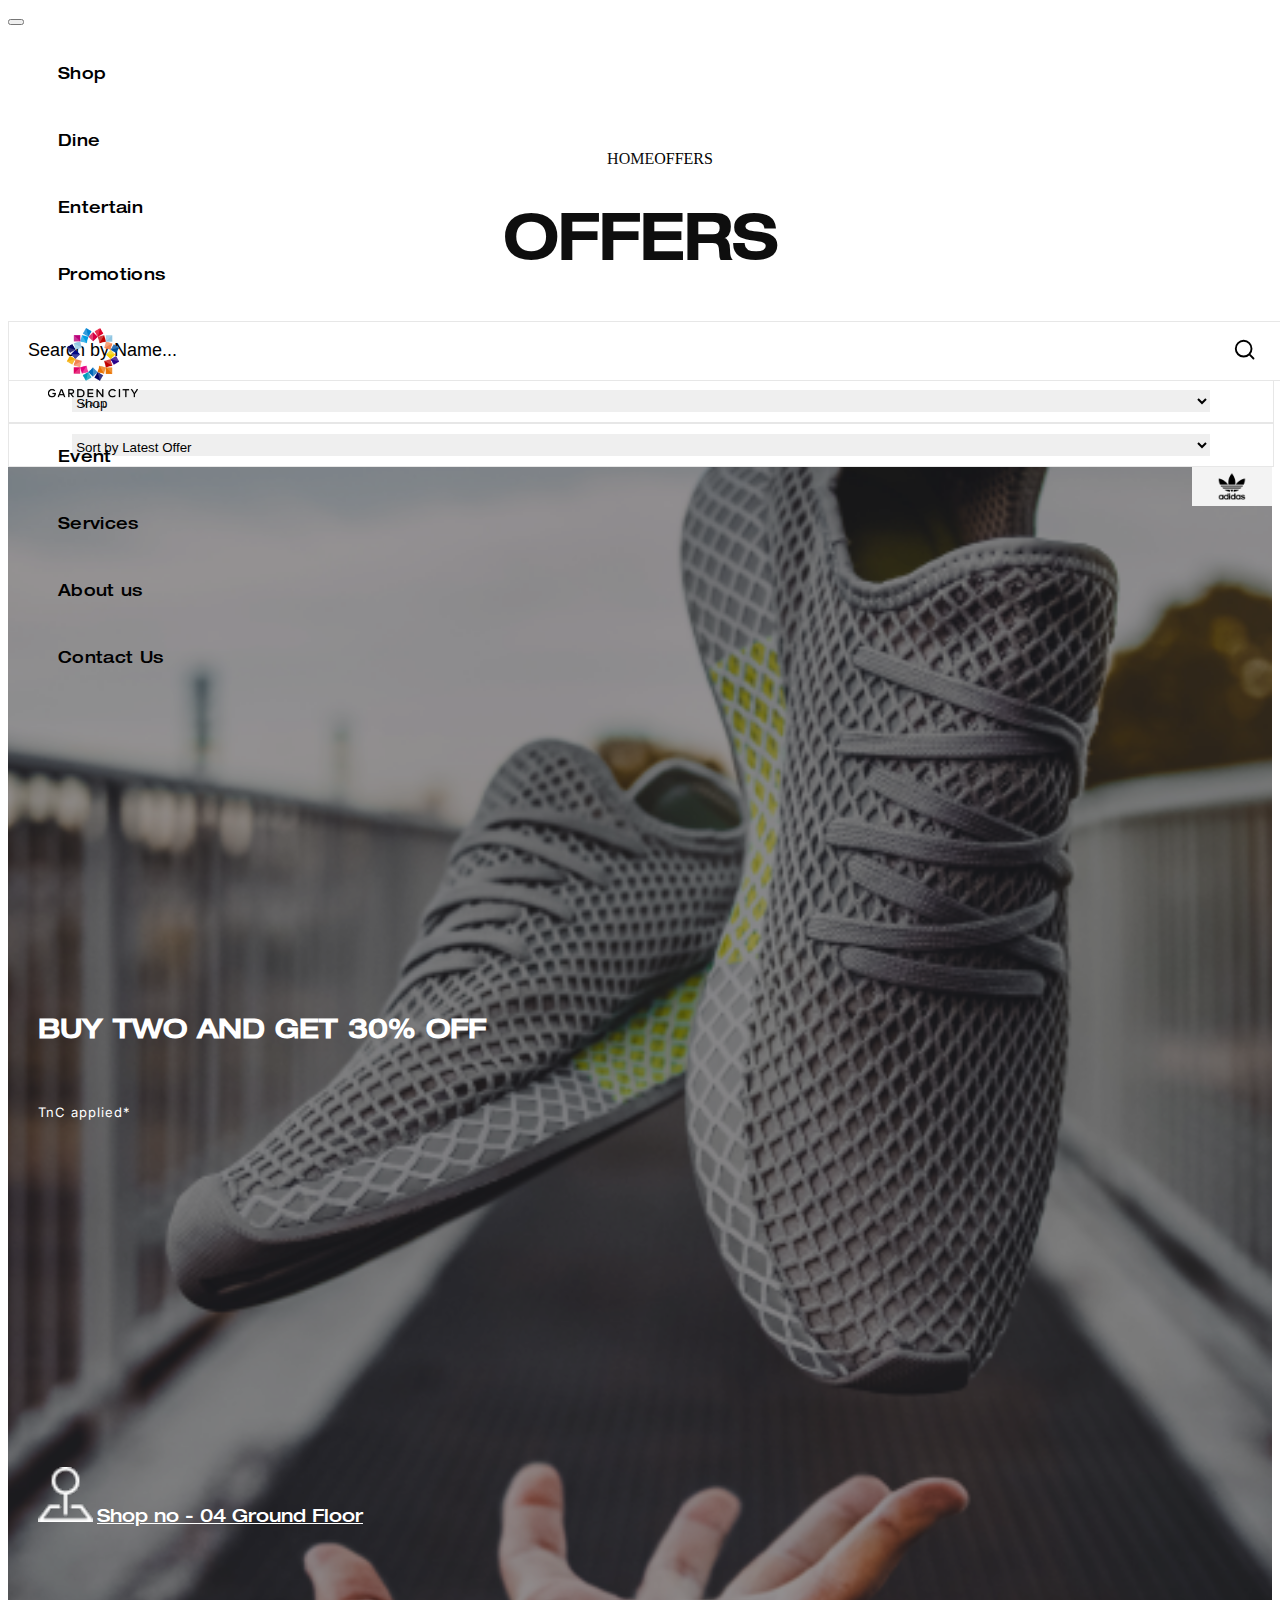
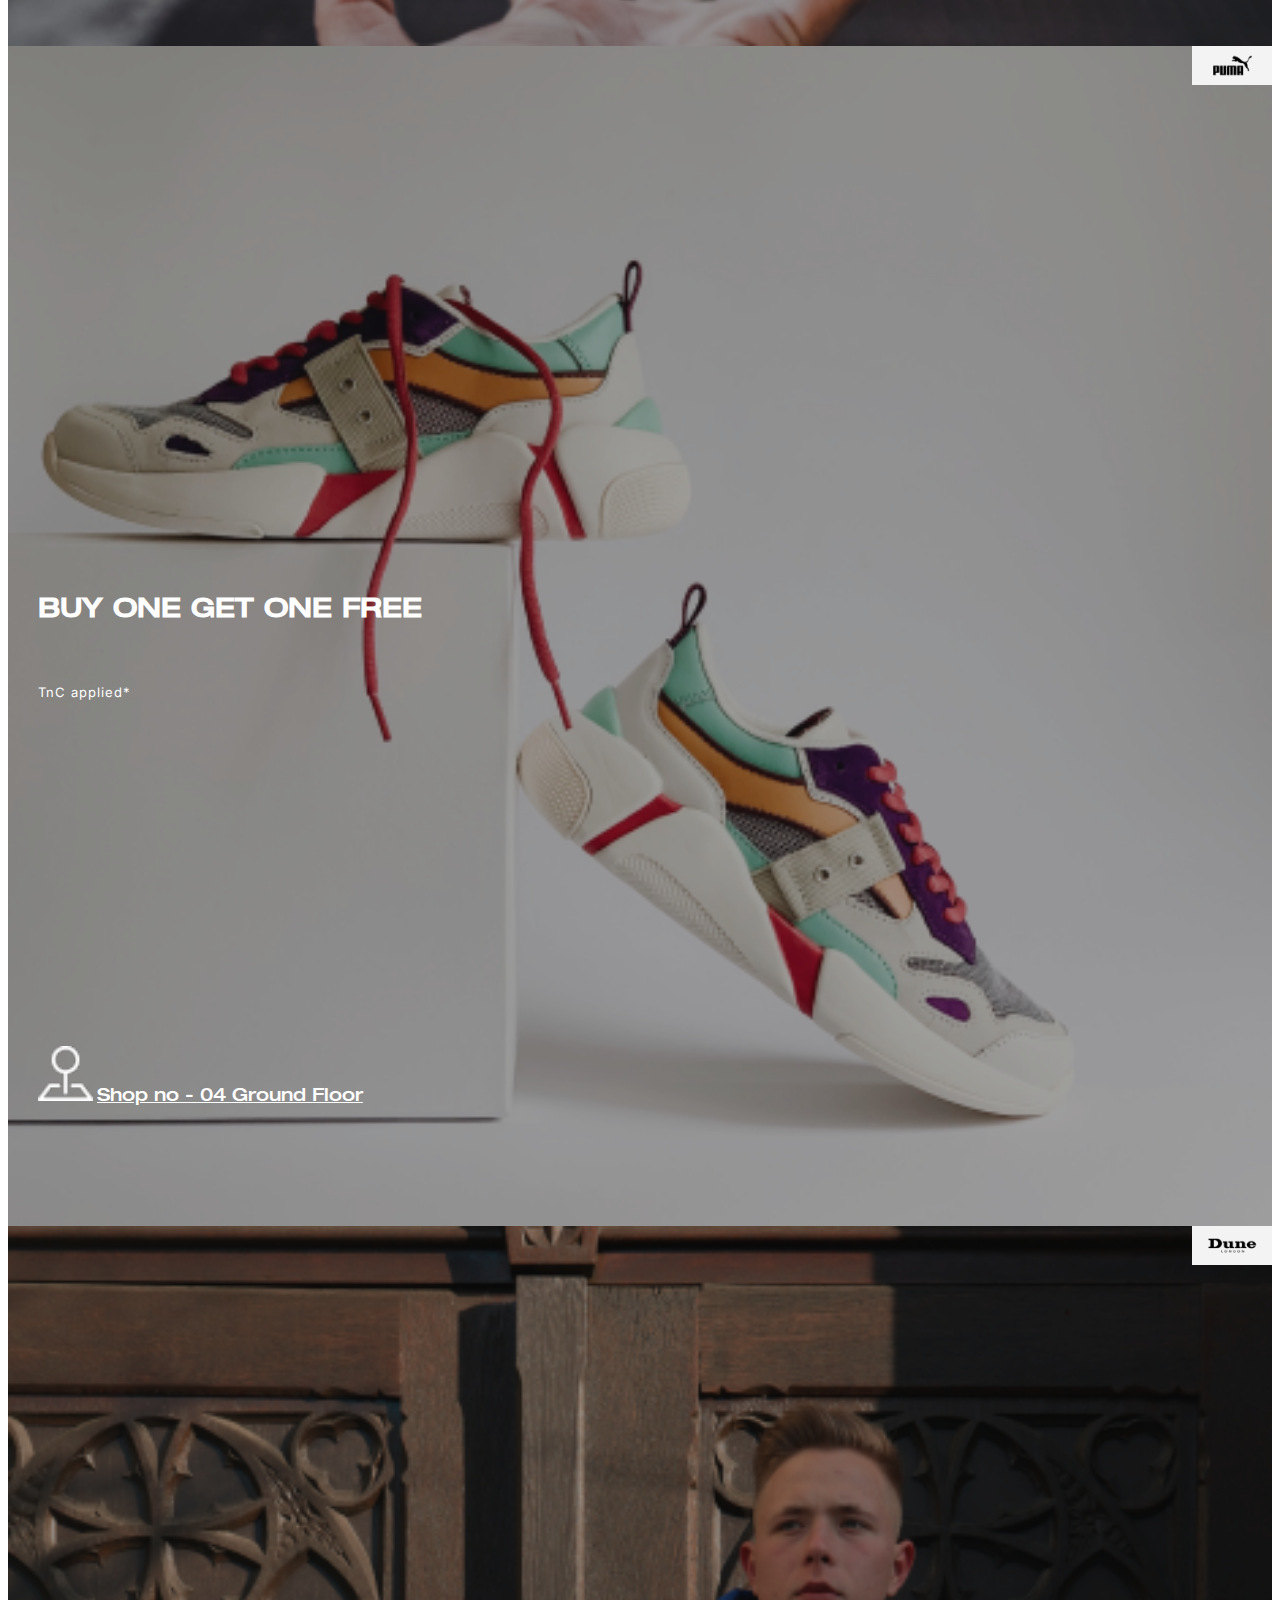
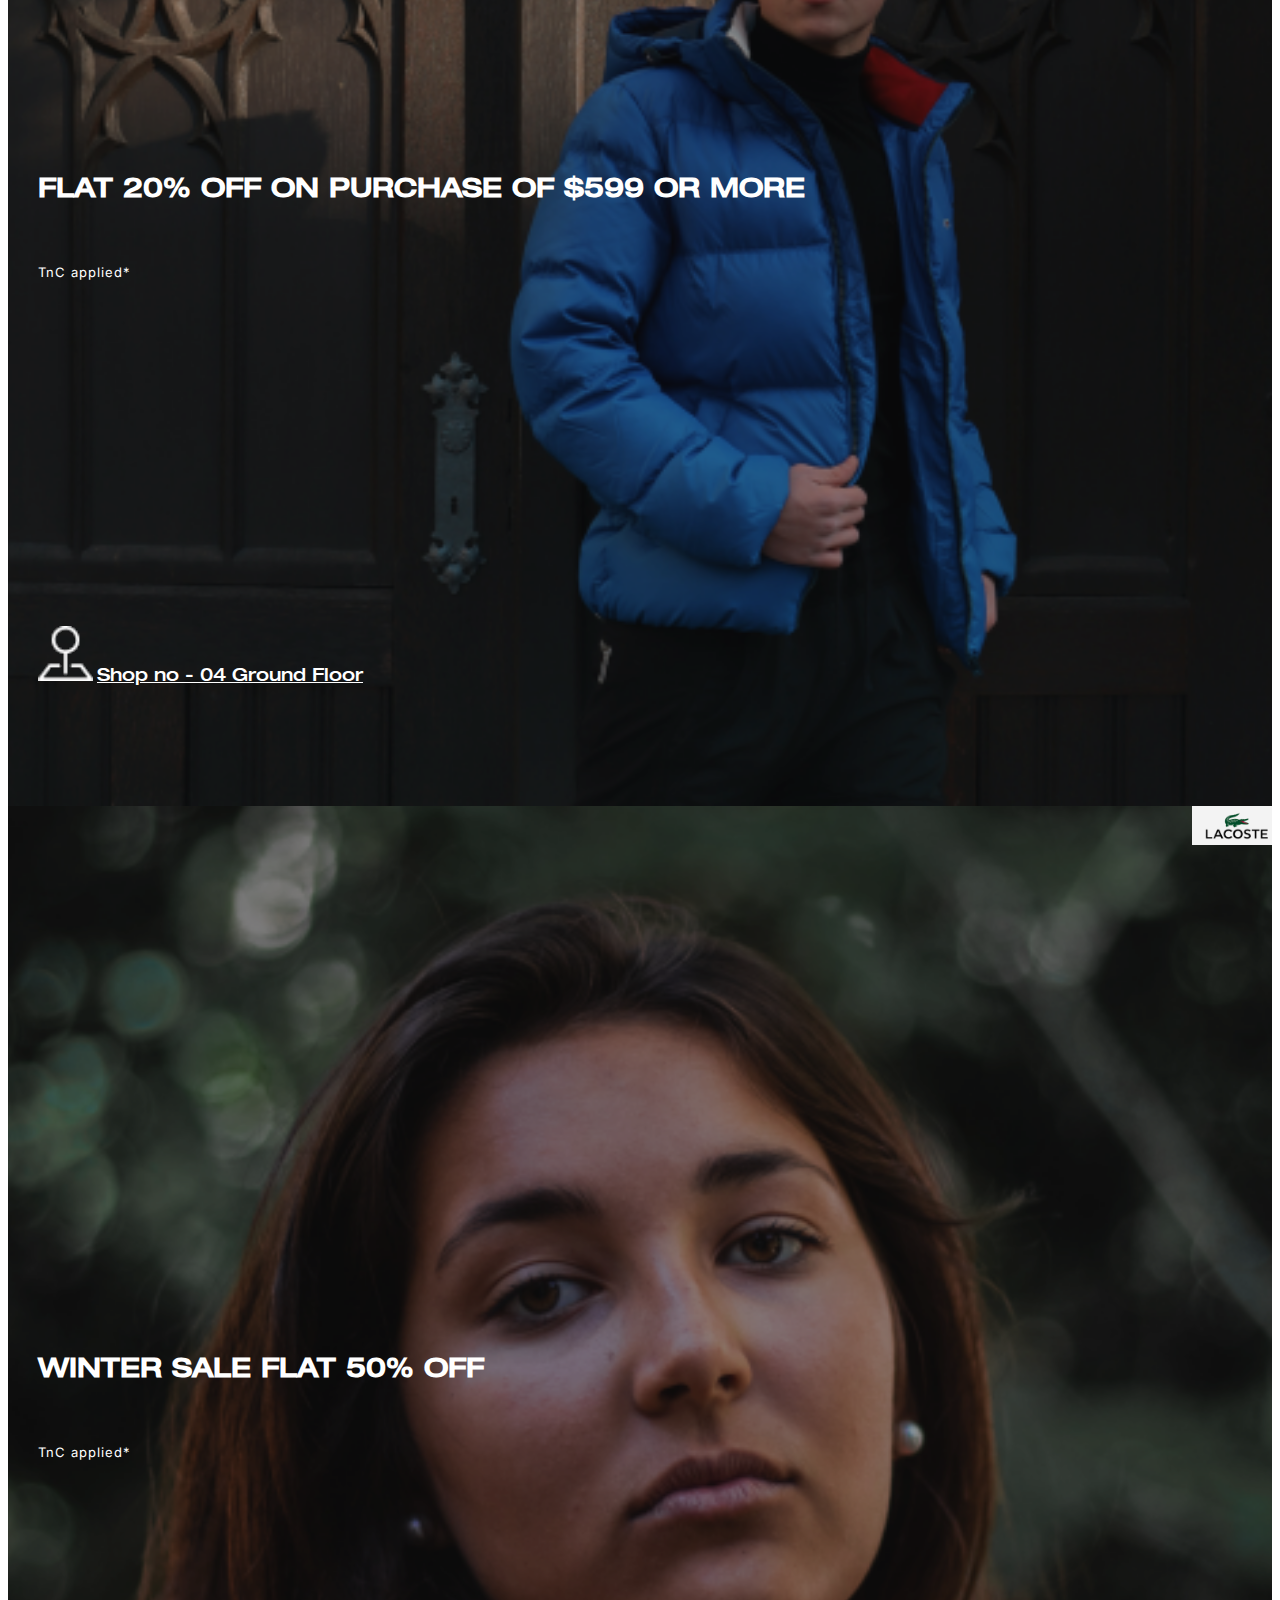
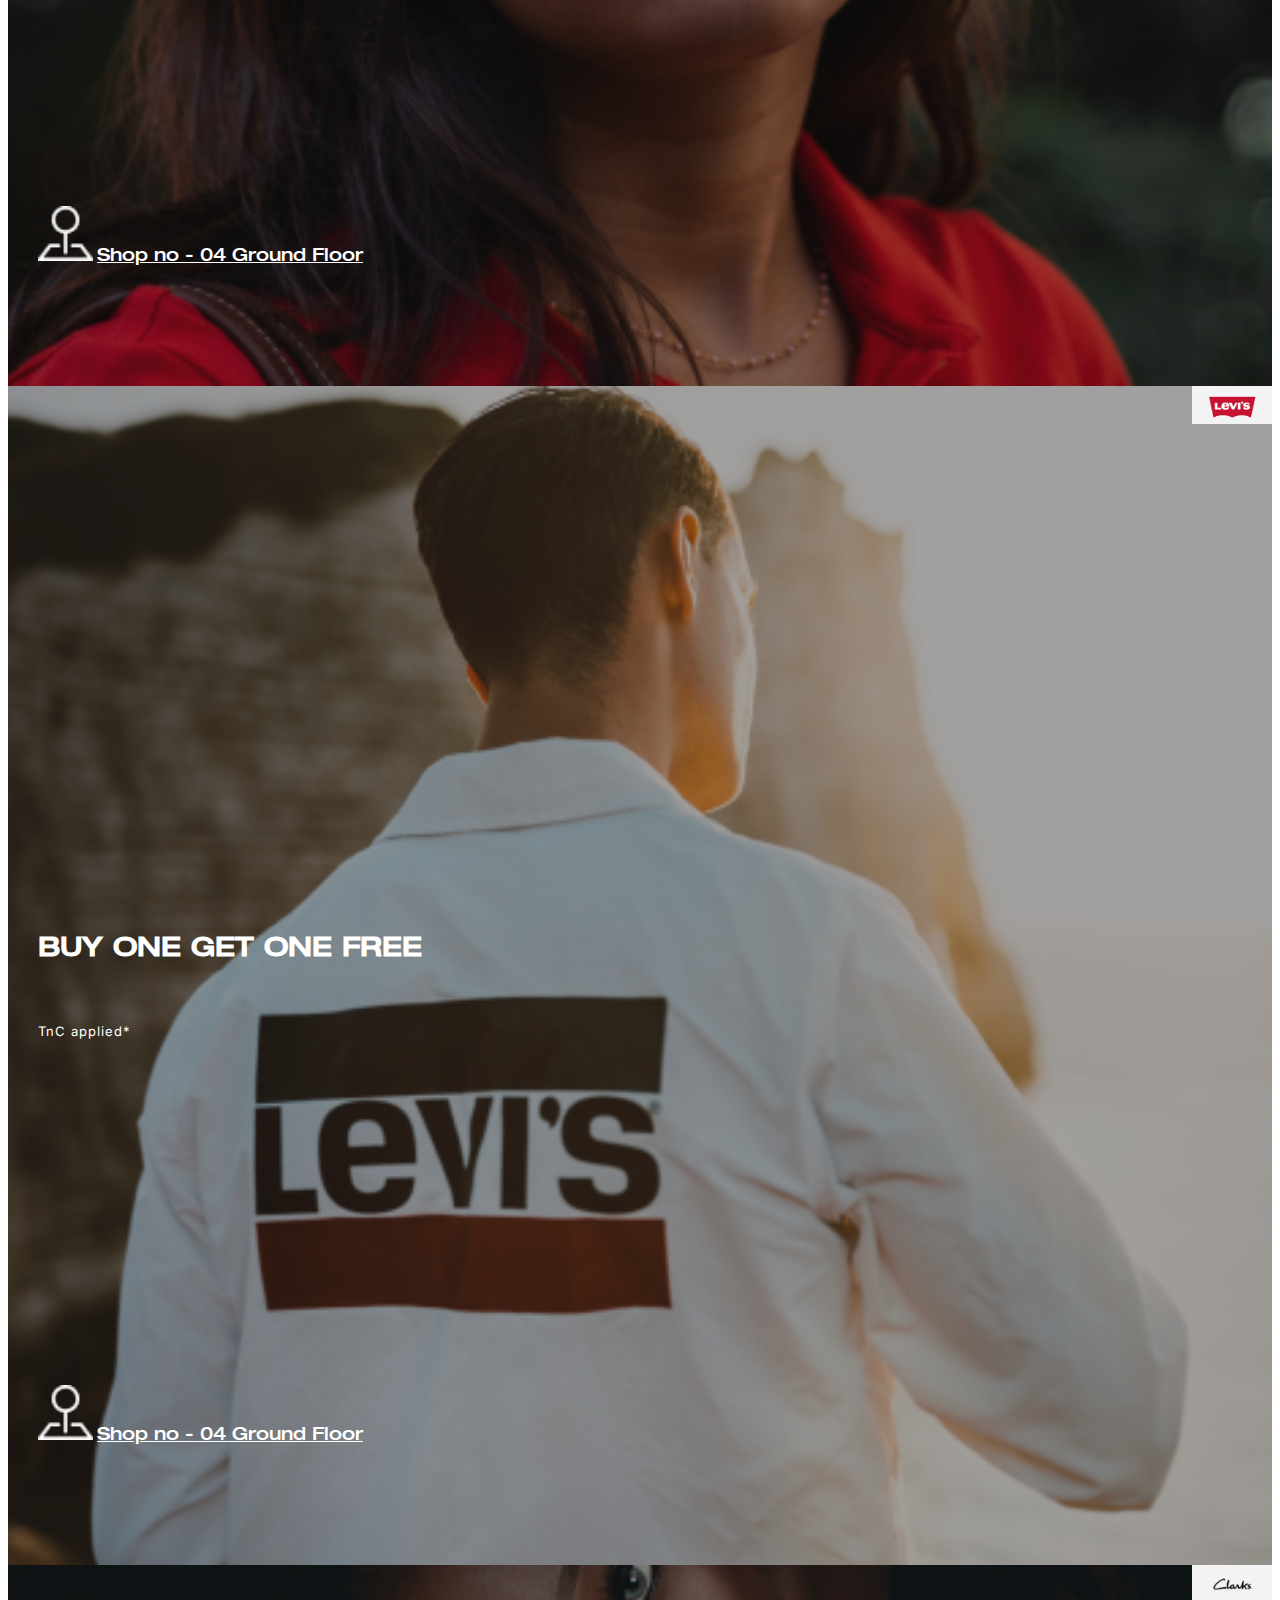
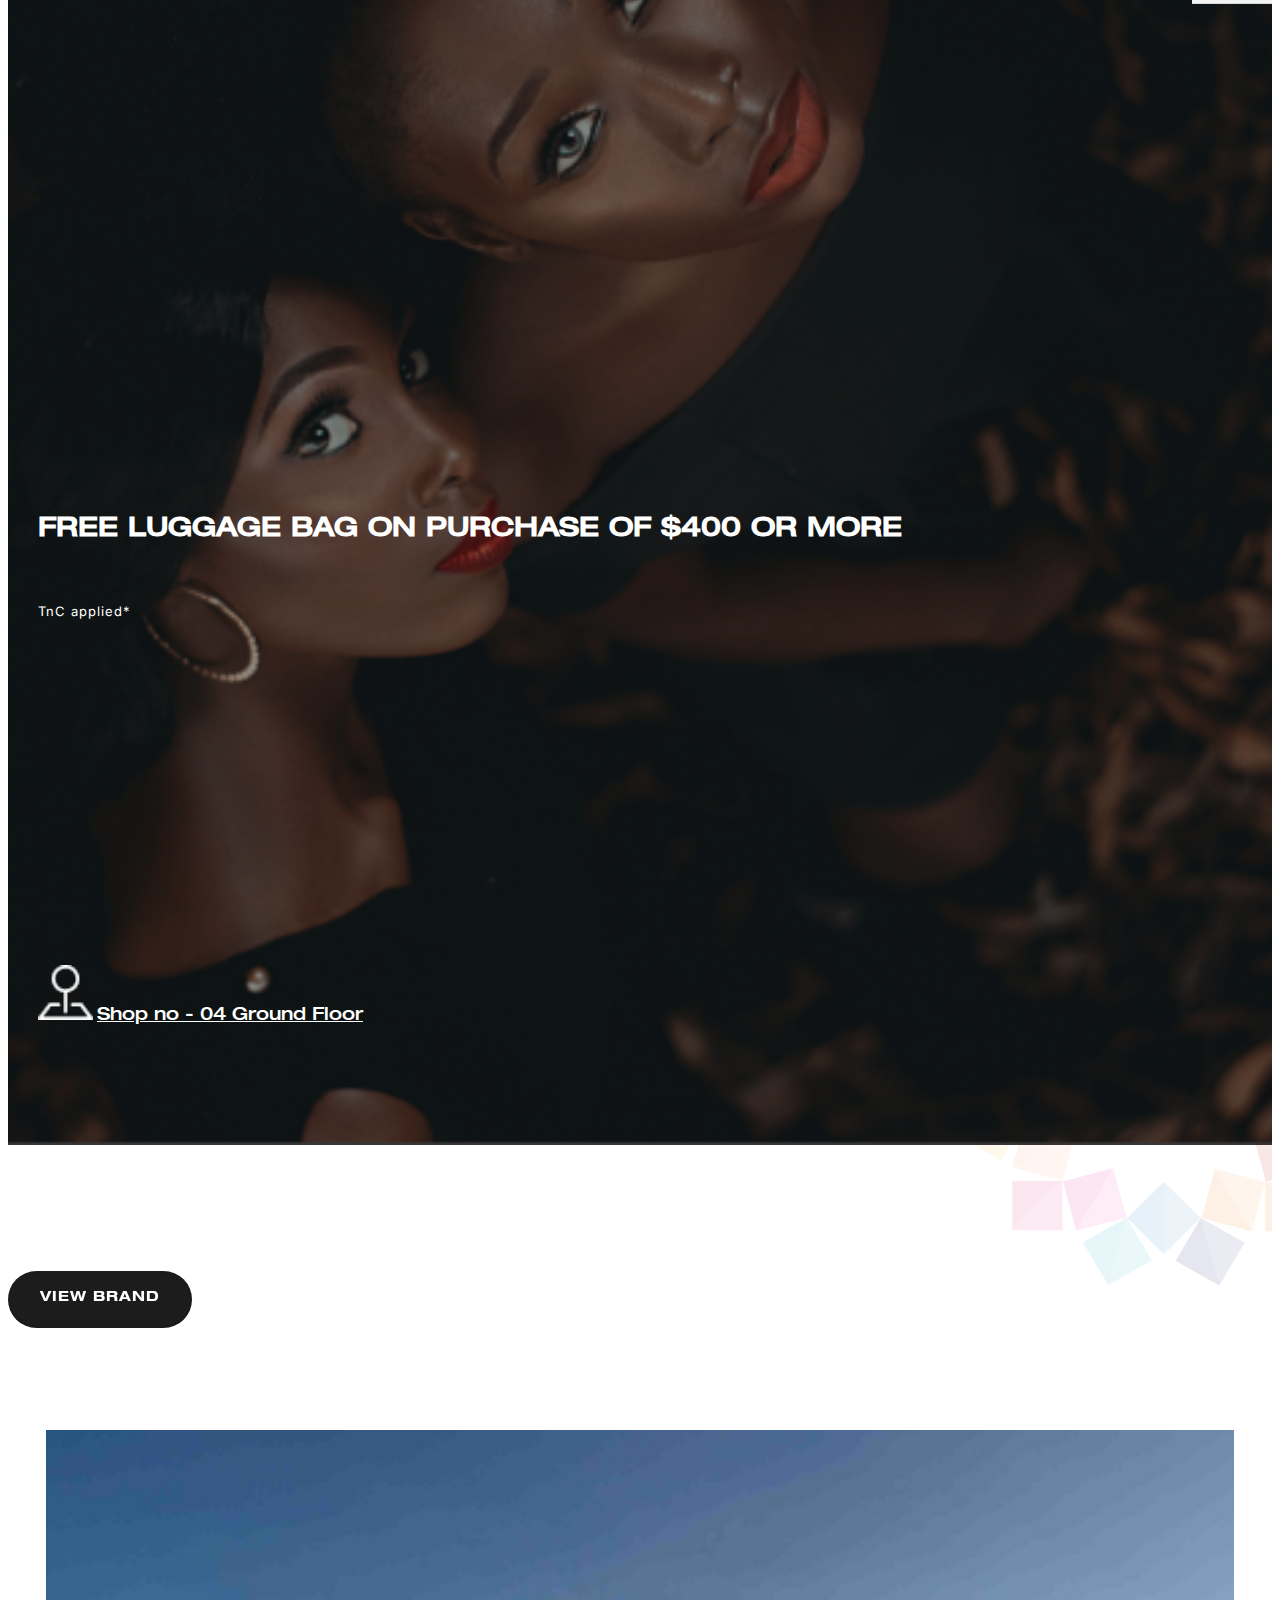
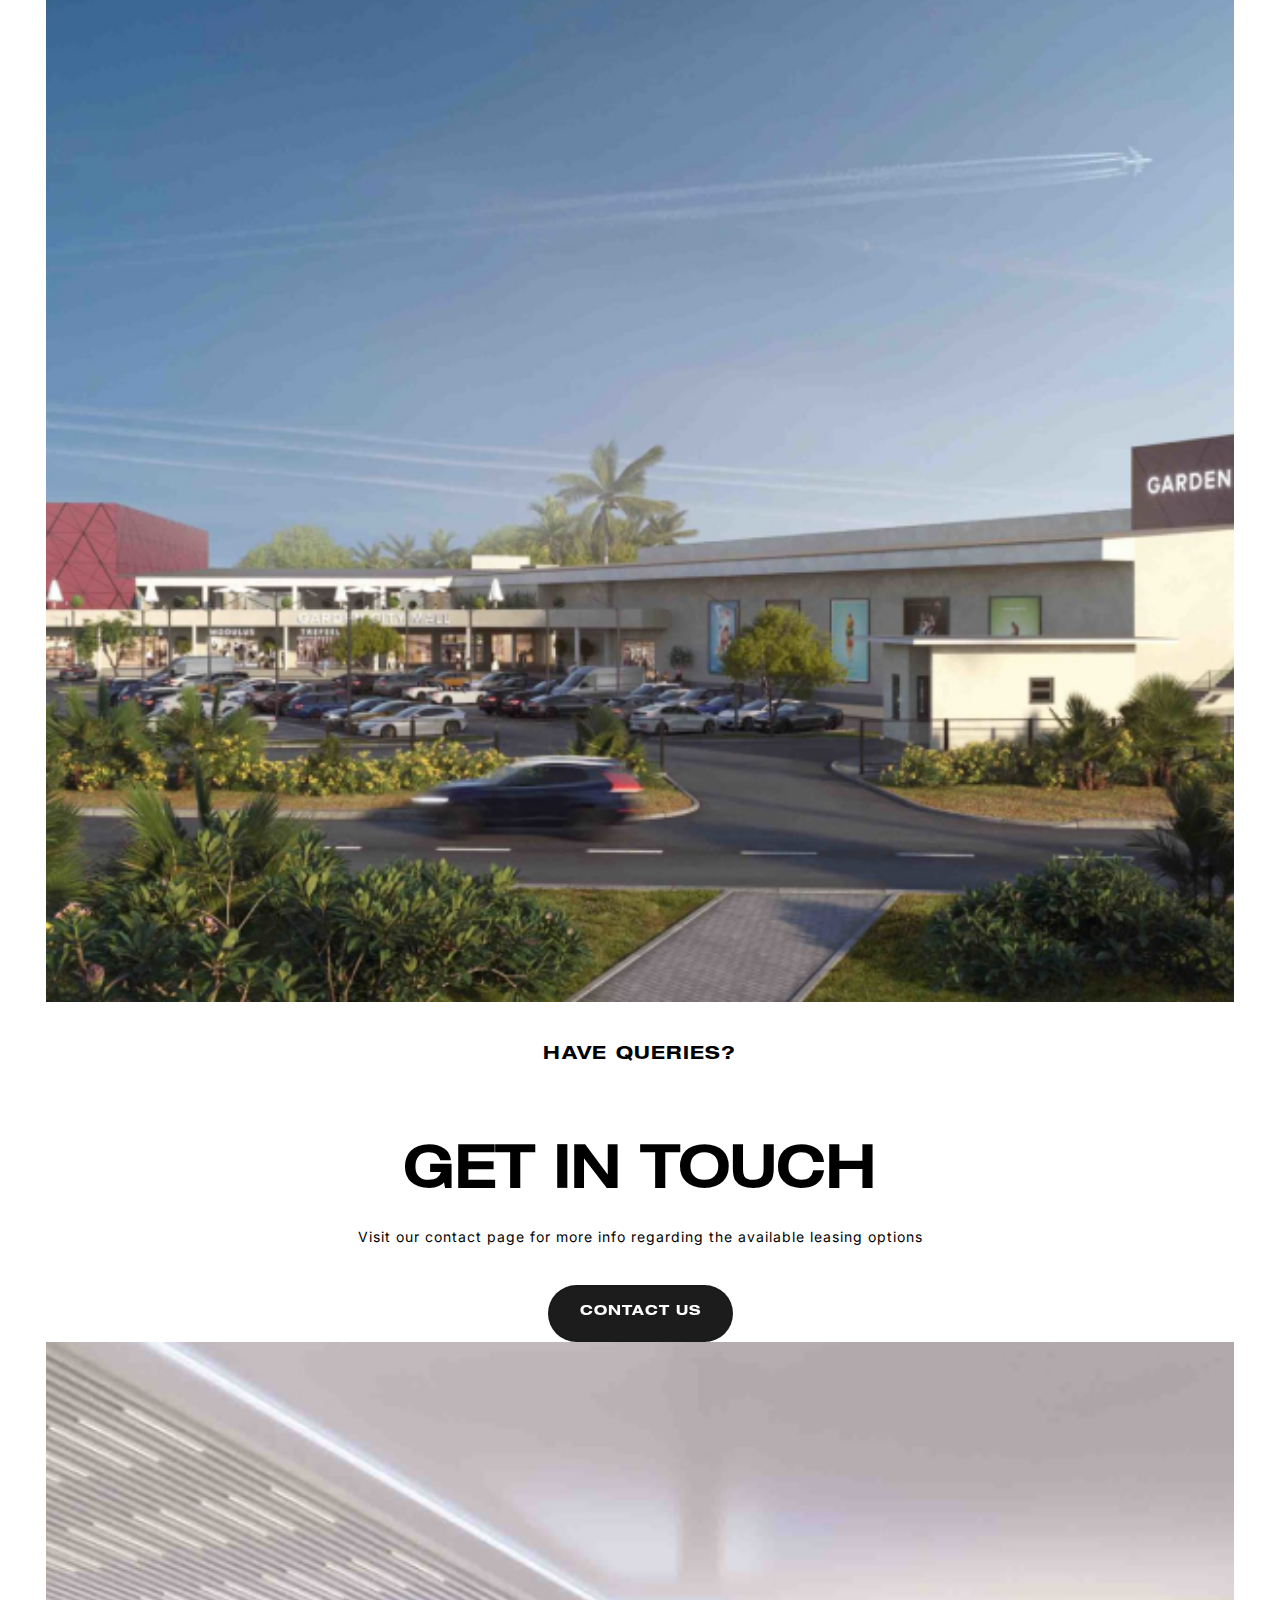
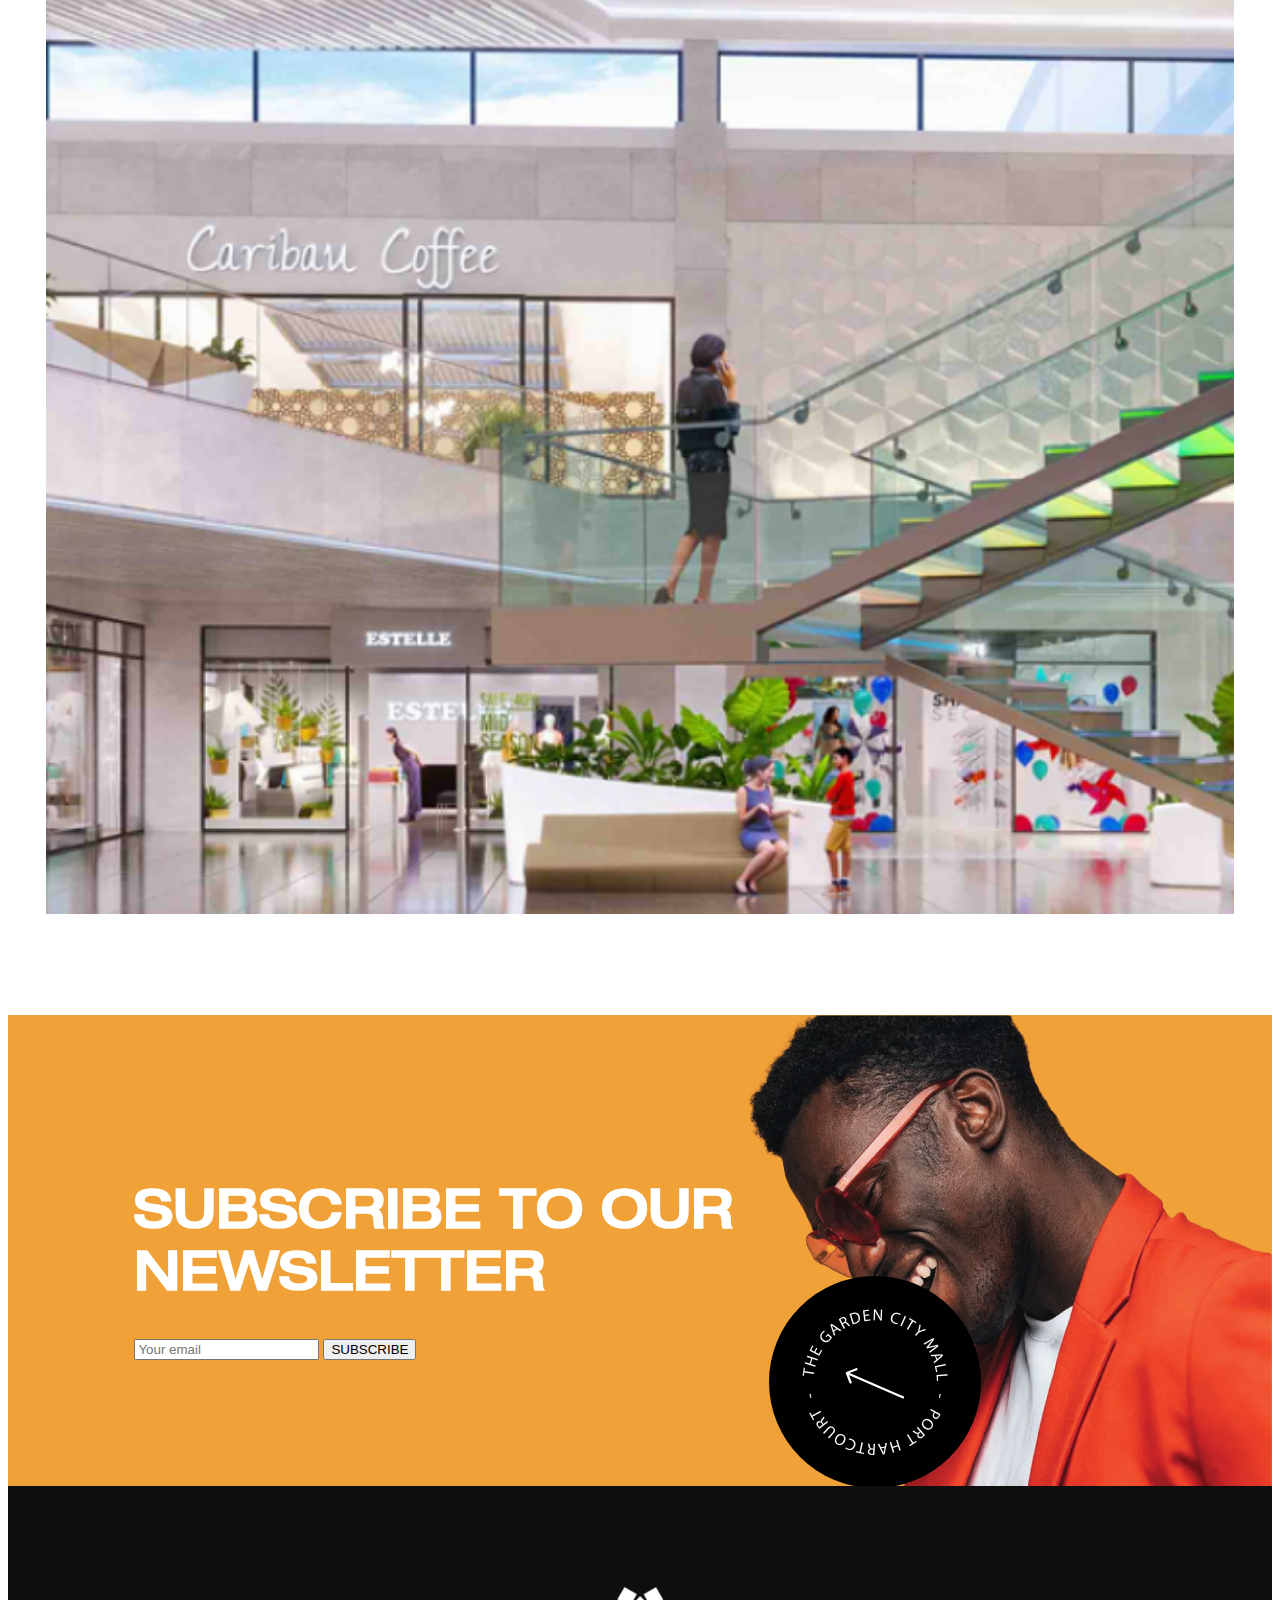
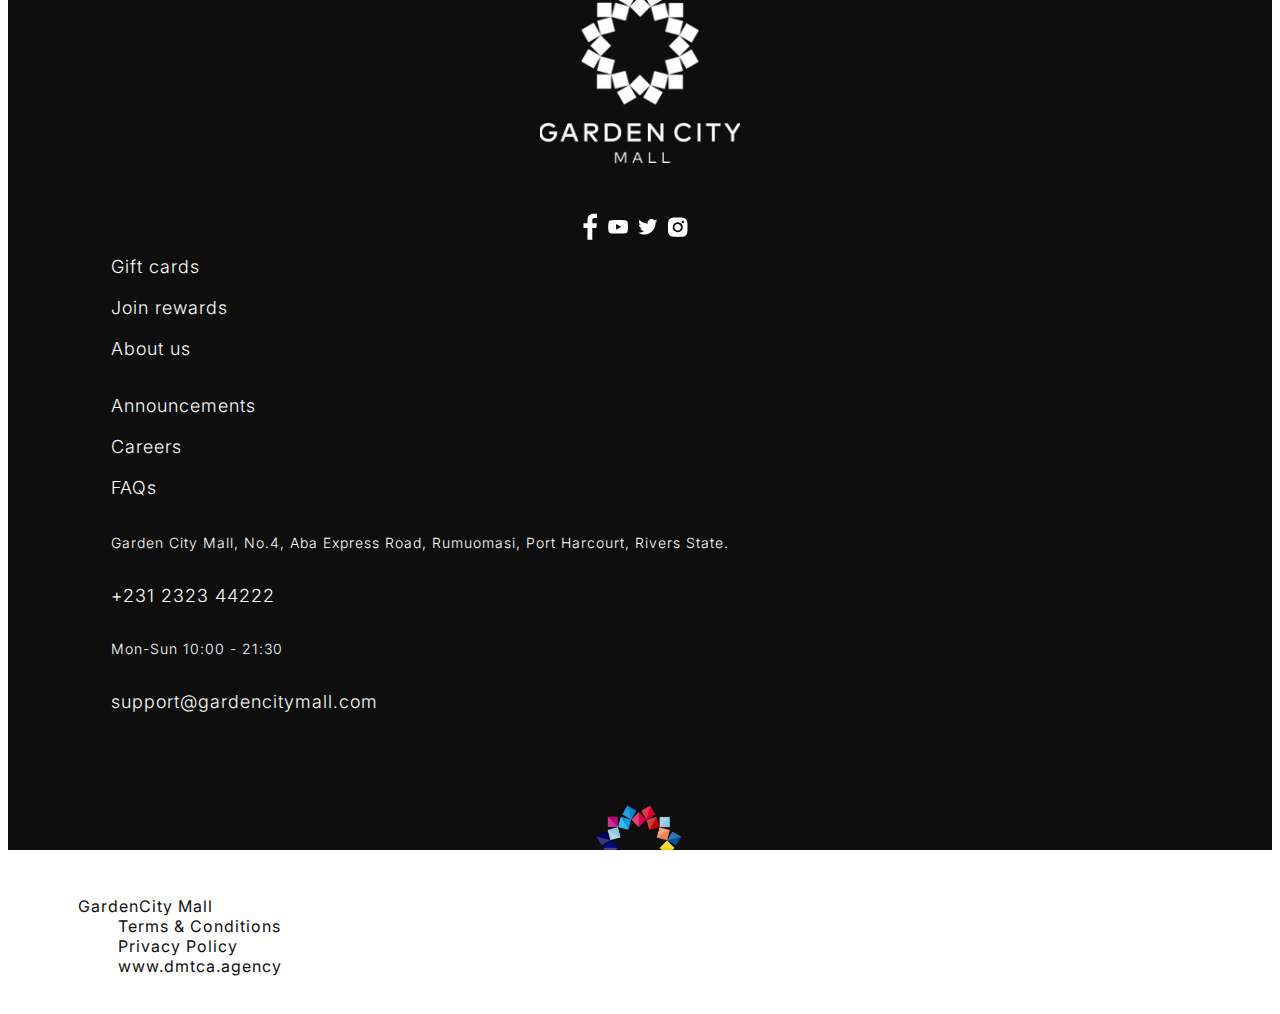
==== commit 57e3e082: "update" ====
--- a/offer.html
+++ b/offer.html
@@ -2,164 +2,172 @@
 <html lang="en">
 
 <head>
-    <meta charset="UTF-8" />
-    <meta http-equiv="X-UA-Compatible" content="IE=edge" />
-    <meta name="viewport" content="width=device-width, initial-scale=1.0" />
-    <title>Offers</title>
+    <meta charset="utf-8">
+    <meta http-equiv="x-ua-compatible" content="ie=edge">
+    <meta name="viewport" content="initial-scale = 1.0,maximum-scale = 1.0">
     <!-- CSS only -->
-    <link rel="stylesheet" href="https://cdnjs.cloudflare.com/ajax/libs/Swiper/4.4.1/css/swiper.min.css" />
-    <link href="https://cdn.jsdelivr.net/npm/bootstrap@5.2.0/dist/css/bootstrap.min.css" rel="stylesheet"
-        integrity="sha384-gH2yIJqKdNHPEq0n4Mqa/HGKIhSkIHeL5AyhkYV8i59U5AR6csBvApHHNl/vI1Bx" crossorigin="anonymous" />
+    <link href="https://fonts.googleapis.com/css?family=Material+Icons%7CMaterial+Icons+Outlined%7CMaterial+Icons+Two+Tone%7CMaterial+Icons+Round%7CMaterial+Icons+Sharp" rel="stylesheet">
+    <link
+      rel="stylesheet"
+      href="https://cdnjs.cloudflare.com/ajax/libs/Swiper/4.4.1/css/swiper.min.css"
+    />
+    <link
+      href="https://cdn.jsdelivr.net/npm/bootstrap@5.2.0/dist/css/bootstrap.min.css"
+      rel="stylesheet"
+      integrity="sha384-gH2yIJqKdNHPEq0n4Mqa/HGKIhSkIHeL5AyhkYV8i59U5AR6csBvApHHNl/vI1Bx"
+      crossorigin="anonymous"
+    />
     <link href="/assets/css/style.css" rel="stylesheet" />
-</head>
+    <link href="/assets/css/resposive.css" rel="stylesheet" />
+  </head>
 
 <body>
 
 
     <!-- Header -->
     <header>
-        <nav id="navbar_top" class="navbar navbar-expand-lg " >
-          <div class="container-fluid">
-            
-            <button
-              class="navbar-toggler"
-              type="button"
-              data-bs-toggle="collapse"
-              data-bs-target="#navbarTogglerDemo02"
-              aria-controls="navbarTogglerDemo02"
-              aria-expanded="false"
-              aria-label="Toggle navigation"
-            >
-              <span class="navbar-toggler-icon"></span>
-            </button>
-            <div class="collapse navbar-collapse" id="navbarTogglerDemo02">
-              <ul class="navbar-nav me-auto mb-2 mb-lg-0">
-                <li class="nav-item mega-drop">
-                  <a class="nav-link" aria-current="page" href="#">Shop</a>
-                  <div class="dropdown">
-                    <div class="dropdown-content">
-                       <div class="dropdown-row">
-                          <div class="dropdown-item">
-                             <div class="dropdown-item__name">Shopping Brands</div>
-                             <ul class="dropdown-item__list">
-                                <li>
-                                   <a href="gucci/" target="">Gucci</a>
-                                </li>
-                                <li>
-                                   <a href="cartier/" target="">Cartier</a>
-                                </li>
-                                <li>
-                                   <a href="aigner/" target="">Aigner</a>
-                                </li>
-                                <li>
-                                   <a href="kenzo/" target="">Kenzo</a>
-                                </li>
-                                <li>
-                                   <a href="diesel/" target="">Diesel</a>
-                                </li>
-                                <li>
-                                   <a href="sephora/" target="">Sephora</a>
-                                </li>
-                                <li>
-                                   <a href="iwc/" target="">IWC</a>
-                                </li>
-                                <li>
-                                   <a href="store-brands/" target="">ALL</a>
-                                </li>
-                             </ul>
-                          </div>
-                          <div class="dropdown-item">
-                             <img width="315" height="242" src="https://mode.sa/wp-content/uploads/2022/01/Skype_Picture_2022_01_26T08_11_49_683Z-3.jpg" alt="" data-lazy-src="https://mode.sa/wp-content/uploads/2022/01/Skype_Picture_2022_01_26T08_11_49_683Z-3.jpg" data-ll-status="loaded" class="entered lazyloaded">
-                             <noscript><img width="315" height="242" src="https://mode.sa/wp-content/uploads/2022/01/Skype_Picture_2022_01_26T08_11_49_683Z-3.jpg" alt=""></noscript>
-                          </div>
-                       </div>
-                       <div class="dropdown-buttons">
-                          <a class="styled-btn styled-btn_v2" href="">View all Brands</a>
-                       </div>
-                    </div>
-                 </div>
-                </li>
-                <li class="nav-item mega-drop">
-                  <a class="nav-link" href="#">Dine</a>
-                  <div class="dropdown">
-                    <div class="dropdown-content">
-                       <div class="dropdown-row">
-                          <div class="dropdown-item">
-                             <div class="dropdown-item__name">Shopping Brands</div>
-                             <ul class="dropdown-item__list">
-                                <li>
-                                   <a href="gucci/" target="">Gucci</a>
-                                </li>
-                                <li>
-                                   <a href="cartier/" target="">Cartier</a>
-                                </li>
-                                <li>
-                                   <a href="aigner/" target="">Aigner</a>
-                                </li>
-                                <li>
-                                   <a href="kenzo/" target="">Kenzo</a>
-                                </li>
-                                <li>
-                                   <a href="diesel/" target="">Diesel</a>
-                                </li>
-                                <li>
-                                   <a href="sephora/" target="">Sephora</a>
-                                </li>
-                                <li>
-                                   <a href="iwc/" target="">IWC</a>
-                                </li>
-                                <li>
-                                   <a href="store-brands/" target="">ALL</a>
-                                </li>
-                             </ul>
-                          </div>
-                          <div class="dropdown-item">
-                             <img width="315" height="242" src="https://mode.sa/wp-content/uploads/2022/01/Skype_Picture_2022_01_26T08_11_49_683Z-3.jpg" alt="" data-lazy-src="https://mode.sa/wp-content/uploads/2022/01/Skype_Picture_2022_01_26T08_11_49_683Z-3.jpg" data-ll-status="loaded" class="entered lazyloaded">
-                             <noscript><img width="315" height="242" src="https://mode.sa/wp-content/uploads/2022/01/Skype_Picture_2022_01_26T08_11_49_683Z-3.jpg" alt=""></noscript>
-                          </div>
-                       </div>
-                       <div class="dropdown-buttons">
-                          <a class="styled-btn" href="">View all Restaurants</a>
-                          <a class="styled-btn styled-btn_v2" href="store-brands/">Store Directory</a>
-                       </div>
-                    </div>
-                 </div>
-                </li>
-                <li class="nav-item">
-                  <a class="nav-link" href="#">Entertain</a>
-                </li>
-                <li class="nav-item">
-                  <a class="nav-link" href="#">Promotions</a>
-                </li>
-                <a class="navbar-brand" href="#">
-                  <img src="/assets/images/lo-w.png" alt="">
-                </a>
-                <li class="nav-item">
-                  <a class="nav-link" href="#">Event</a>
-                </li>
-                <li class="nav-item">
-                  <a class="nav-link" href="#">Services</a>
-                </li>
-                <li class="nav-item">
-                  <a class="nav-link" href="#">About us</a>
-                </li>
-                <li class="nav-item">
-                  <a class="nav-link" href="#">Contact Us</a>
-                </li>
-                
-              </ul>
-              </form>
-            </div>
+      <nav id="navbar_top" class="navbar navbar-expand-lg sec-nav" >
+        <div class="container-fluid">
+          
+          <button
+            class="navbar-toggler"
+            type="button"
+            data-bs-toggle="collapse"
+            data-bs-target="#navbarTogglerDemo02"
+            aria-controls="navbarTogglerDemo02"
+            aria-expanded="false"
+            aria-label="Toggle navigation"
+          >
+            <span class="navbar-toggler-icon"></span>
+          </button>
+          <!-- <a class="navbar-brand" href="./">
+            <img src="/assets/images/lo-w.png" alt="">
+          </a> -->
+          <div class="collapse navbar-collapse" id="navbarTogglerDemo02">
+            <ul class="navbar-nav me-auto mb-2 mb-lg-0">
+              <li class="nav-item mega-drop">
+                <a class="nav-link" aria-current="page" href="#">Shop</a>
+                <div class="dropdown">
+                  <div class="dropdown-content">
+                     <div class="dropdown-row">
+                        <div class="dropdown-item">
+                           <div class="dropdown-item__name">Shopping Brands</div>
+                           <ul class="dropdown-item__list">
+                              <li>
+                                 <a href="">Gucci</a>
+                              </li>
+                              <li>
+                                 <a href="">Cartier</a>
+                              </li>
+                              <li>
+                                 <a href="">Aigner</a>
+                              </li>
+                              <li>
+                                 <a href="">Kenzo</a>
+                              </li>
+                              <li>
+                                 <a href="">Diesel</a>
+                              </li>
+                              <li>
+                                 <a href="">Sephora</a>
+                              </li>
+                              <li>
+                                 <a href="">IWC</a>
+                              </li>
+                              <li>
+                                 <a href="" >ALL</a>
+                              </li>
+                           </ul>
+                        </div>
+                        <div class="dropdown-item">
+                           <img src="/assets/images/mega.png" alt="" data-ll-status="loaded" class="entered lazyloaded">
+                        </div>
+                     </div>
+                     <div class="dropdown-buttons">
+                        <a class="styled-btn styled-btn_v2" href="">View all Brands</a>
+                     </div>
+                  </div>
+               </div>
+              </li>
+              <li class="nav-item mega-drop">
+                <a class="nav-link" href="#">Dine</a>
+                <div class="dropdown">
+                  <div class="dropdown-content">
+                     <div class="dropdown-row">
+                        <div class="dropdown-item">
+                           <div class="dropdown-item__name">Shopping Brands</div>
+                           <ul class="dropdown-item__list">
+                              <li>
+                                 <a href="">Gucci</a>
+                              </li>
+                              <li>
+                                 <a href="">Cartier</a>
+                              </li>
+                              <li>
+                                 <a href="">Aigner</a>
+                              </li>
+                              <li>
+                                 <a href="">Kenzo</a>
+                              </li>
+                              <li>
+                                 <a href="">Diesel</a>
+                              </li>
+                              <li>
+                                 <a href="">Sephora</a>
+                              </li>
+                              <li>
+                                 <a href="">IWC</a>
+                              </li>
+                              <li>
+                                 <a href="" >ALL</a>
+                              </li>
+                           </ul>
+                        </div>
+                        <div class="dropdown-item">
+                          <img src="/assets/images/mega.png" alt="" data-ll-status="loaded" class="entered lazyloaded">
+                        </div>
+                     </div>
+                     <div class="dropdown-buttons">
+                      <a class="styled-btn styled-btn_v2" href="">View all Brands</a>
+                     </div>
+                  </div>
+               </div>
+              </li>
+              <li class="nav-item">
+                <a class="nav-link" href="#">Entertain</a>
+              </li>
+              <li class="nav-item">
+                <a class="nav-link" href="#">Promotions</a>
+              </li>
+              <a class="navbar-brand" href="./">
+                <img class="w" src="/assets/images/lo-w.png" alt="">
+                <img class="b" src="/assets/images/lo-b.png" alt="">
+              </a>
+              <li class="nav-item">
+                <a class="nav-link" href="#">Event</a>
+              </li>
+              <li class="nav-item">
+                <a class="nav-link" href="#">Services</a>
+              </li>
+              <li class="nav-item">
+                <a class="nav-link" href="#">About us</a>
+              </li>
+              <li class="nav-item">
+                <a class="nav-link" href="#">Contact Us</a>
+              </li>
+              
+            </ul>
           </div>
-        </nav>
-      </header>
+        </div>
+      </nav>
+    </header>
     <!-- Header -->
 
 
     <!-- ========== Offer Section ========== -->
 
     <main>
-        <div class="offer-wrapper mt-5">
+        <div class="offer-wrapper">
             <div class="offer-section">
                 <div class="container">
                     <div class="row">
@@ -332,7 +340,11 @@
                                     </div>
                                 </div>
                             </div>
-                        </div>
+                            <div class="col-12 text-center p-10">
+                                <a class="cb-btn cb-btn_more title" href="" ><span class="cb-btn_more-title"><span data-text="View Brand">View Brand</span></span><span class="cb-btn_more-ripple"><span></span></span></a>
+                            </div>
+                        </div>
+                        
                     </div>
                 </div>
             </div>
@@ -348,53 +360,62 @@
 
 
     <!-- section get in touch -->
-    <section class="get-in">
-        <div class="container-fluid">
+    <section class="get-in" >
+          
+          <div class="container-fluid">
             <div class="row">
-                <div class="col-lg-4">
-                    <div class="get-left">
-                        <img src="/assets/images/get-left.png" alt="" />
-                    </div>
+              <div class="col-lg-4">
+                <div class="get-left">
+                  <img src="/assets/images/get-left.png" alt=""/>
                 </div>
-                <div class="col-lg-4">
-                    <div class="get-content">
-                        <h6>HAVE QUERIES?</h6>
-                        <h4 class="mini-heading">GET IN TOUCH</h4>
-                        <p>Visit our contact page for more info
-                            regarding the available leasing options </p>
-                        <a href="" class="cta">CONTACT US</a>
-                    </div>
+              </div>
+              <div class="col-lg-4">
+                <div class="get-content">
+                  <h6>HAVE QUERIES?</h6>
+                  <h4 class="mini-heading">GET IN TOUCH</h4>
+                  <p>Visit our contact page for more info
+                    regarding the available leasing options </p>
+                  <!-- <a href="" class="cta">CONTACT US</a> -->
+                  <a class="cb-btn cb-btn_more" href="" ><span class="cb-btn_more-title"><span data-text="CONTACT US">CONTACT US</span></span><span class="cb-btn_more-ripple"><span></span></span></a>
+                  
                 </div>
-                <div class="col-lg-4">
-                    <div class="get-right">
-                        <img src="/assets/images/get-right.png" alt="" />
-                    </div>
+              </div>
+              <div class="col-lg-4">
+                <div class="get-right">
+                  <img src="/assets/images/get-right.png" alt=""/>
                 </div>
-            </div>
-        </div>
-    </section>
-
-    <section class="subscribe">
-        <div class="black">
-            <img src="/assets/images/black-man.png" alt="">
-        </div>
-        <div class="sub-cr">
+              </div>
+            </div>
+          </div>
+        </section>
+
+    <section class="subscribe" >
+          <div class="cl">
+            <p>
+              <img src="/assets/images/circle1.png" alt="">
+              <span><img src="/assets/images/tilt-arrow.svg" alt=""> </span>
+            </p>
+            </div>
+          <div class="black">
+          <img src="/assets/images/black-man.png" alt="">
+          </div>
+          <div class="sub-cr">
             <img src="/assets/images/" alt="">
-        </div>
-        <div class="row">
+            </div>
+          <div class="row">
             <div class="col-lg-7">
-                <div class="subs">
-                    <h2>SUBSCRIBE TO
-                        OUR NEWSLETTER</h2>
-                    <form>
-                        <input type="email" placeholder="Your email"><span>
-                            <button type="submit">SUBSCRIBE</button>
-                        </span>
-                    </form>
-                </div>
-            </div>
-        </div>
-    </section>
+              <div class="subs">
+                <h2>SUBSCRIBE TO 
+                  OUR NEWSLETTER</h2>
+                <form>
+                  <input type="email" placeholder="Your email"><span>
+                    <button type="submit">SUBSCRIBE</button>
+                  </span>
+                </form>
+              </div>
+            </div>
+          </div>
+        </section>
 
     </div>
     <footer class="footer-b">
@@ -473,13 +494,16 @@
 
 
     <!-- scripts -->
-    <script src="https://cdnjs.cloudflare.com/ajax/libs/jquery/3.2.1/jquery.min.js"></script>
-    <script src="https://cdn.jsdelivr.net/npm/bootstrap@5.2.0/dist/js/bootstrap.bundle.min.js"
-        integrity="sha384-A3rJD856KowSb7dwlZdYEkO39Gagi7vIsF0jrRAoQmDKKtQBHUuLZ9AsSv4jD4Xa"
-        crossorigin="anonymous"></script>
-
+   <script src="https://cdnjs.cloudflare.com/ajax/libs/jquery/3.2.1/jquery.min.js"></script>
+    <script
+      src="https://cdn.jsdelivr.net/npm/bootstrap@5.2.0/dist/js/bootstrap.bundle.min.js"
+      integrity="sha384-A3rJD856KowSb7dwlZdYEkO39Gagi7vIsF0jrRAoQmDKKtQBHUuLZ9AsSv4jD4Xa"
+      crossorigin="anonymous"
+    ></script>
     <script src="https://cdnjs.cloudflare.com/ajax/libs/Swiper/4.4.1/js/swiper.min.js"></script>
-    <script src="https://cdnjs.cloudflare.com/ajax/libs/gsap/3.2.6/gsap.min.js"></script>
+    <script src="https://unpkg.com/scrollreveal"></script>
+    <script src="https://cdnjs.cloudflare.com/ajax/libs/gsap/3.6.0/gsap.min.js"></script>
+    <script src="https://cdnjs.cloudflare.com/ajax/libs/gsap/3.6.0/ScrollTrigger.min.js"></script>
     <script src="/assets/js/main.js"></script>
 </body>
 
--- a/assets/css/style.css
+++ b/assets/css/style.css
@@ -61,8 +61,20 @@
 header .navbar-brand{
   margin: 0 100px;
 }
+header .navbar-brand .b{
+display: none;
+}
+header .navbar-brand .w{
+display: block;
+}
 header .navbar-brand img{
   width: 90px;
+}
+header .navbar.fixed-top .navbar-brand .w{
+  display: none;
+}
+header .navbar.fixed-top .navbar-brand .b{
+display: block;
 }
 header .navbar .navbar-nav .nav-item{
   padding: 23px 40px;
@@ -74,8 +86,15 @@
 font-size: 16px;
 letter-spacing: 0.02em;
 }
-
-
+header .sec-nav .navbar-nav .nav-item .nav-link{
+  color: #000;
+}
+header .sec-nav .navbar-brand .w{
+  display: none;
+}
+header .sec-nav .navbar-brand .b{
+  display: block;
+}
 /* Dropdwn */
 
 /* .header .header-nav__span:hover,
@@ -109,6 +128,7 @@
   -webkit-transition: 150ms;
   transition: 150ms;
   padding: 53px 60px 38px;
+  box-shadow: 1px 86px 93px #00000038;
 }
 header .navbar .navbar-nav .nav-item .dropdown-content {
   /* max-width: 985px; */
@@ -203,11 +223,12 @@
 /* Hero  Css */
 .hero-section {
   width: 100%;
-  height: 94vh;
+  height: 100vh;
   /* display: flex;
     justify-content: center;
     align-items: center; */
   padding: 9% 5%;
+  padding-top: 16%;
   position: relative;
   background: #0e0e0e;
 }
@@ -429,6 +450,7 @@
   position: absolute;
   background: red;top: 0;
 } */
+
 .cb-btn_contact,
 .cb-btn_dummy,
 .cb-btn_menu,
@@ -478,6 +500,10 @@
   -moz-border-radius: 47px;
   border-radius: 47px;
 }
+.cb-btn{
+  text-transform: uppercase;
+  letter-spacing: 1px;
+}
 .cb-btn_more:before {
   content: "";
   display: block;
@@ -889,12 +915,14 @@
   top: 20px;
   right: 9%;
   animation: circleSpin 8s linear infinite;
+  z-index: 1;
 }
 .circle-el2{
   position: absolute;
   top: 30px;
   left: 9%;
   animation: circleSpin 8s linear infinite;
+  z-index: 1;
 }
 /*  */
 @-webkit-keyframes circleSpin {
@@ -930,7 +958,162 @@
   }
 }
 
-
+/* mobile slider serv */
+
+.feedback {
+  background-image: url(https://github.com/hexschool/2022-web-layout-training/blob/main/week6-202207/bg_share.jpg?raw=true);
+  height: 733px;
+  background-repeat: no-repeat;
+  background-position: center;
+  background-size: cover;
+  padding: 80px 0;
+}
+@media (max-width: 991px) {
+  .feedback {
+    height: auto;
+  }
+}
+
+.swiper {
+  width: 100%;
+  height: 429px;
+}
+@media (max-width: 991px) {
+  .swiper {
+    height: auto;
+  }
+}
+.swiper-img {
+  top: 0;
+  left: 10px;
+  width: 60%;
+  height: 90%;
+  border-radius: 24px;
+  position: absolute;
+}
+.swiper-img::after {
+  content: "";
+  position: absolute;
+  width: 100%;
+  height: 100%;
+  border: 1px solid #7C7E77;
+  border-radius: 24px;
+  left: -10px;
+  top: 10px;
+  z-index: -1;
+}
+@media (max-width: 991px) {
+  .swiper-img::after {
+    left: -5px;
+    top: 5px;
+  }
+}
+.swiper-img img {
+  width: 100%;
+  height: 100%;
+  object-fit: cover;
+  border-radius: 24px;
+}
+@media (max-width: 991px) {
+  .swiper-img {
+    position: relative;
+    width: calc(100% - 5px);
+    height: 213px;
+    left: 5px;
+    margin-bottom: 40px;
+  }
+}
+.swiper .card {
+  width: 45%;
+  padding: 32px;
+  border-radius: 24px 24px 24px 0;
+  bottom: 0;
+  right: 0;
+  position: absolute;
+}
+.swiper-button-prev, .swiper-container-rtl .swiper-button-next{
+  background: none;
+}
+.swiper-button-next, .swiper-container-rtl .swiper-button-prev{
+  background: none;
+}
+.swiper .card h3 {
+  font-size: 23px;
+	line-height: 1.2;
+  font-family: "Helvetica63-m";
+  text-transform: uppercase;
+}
+.swiper .card-img {
+  border-radius: 50%;
+  width: 100px;
+  height: 100px;
+  position: absolute;
+  right: 32px;
+  bottom: 100%;
+  transform: translateY(50%);
+}
+.mobile-se{
+  display: none;
+}
+@media (max-width: 991px) {
+  .swiper .card-img {
+    width: 80px;
+    height: 80px;
+    right: 24px;
+    top: -30px;
+    bottom: auto;
+    transform: none;
+  }
+}
+@media (max-width: 991px) {
+  .swiper .card {
+    position: relative;
+    width: 100%;
+    padding: 24px;
+    margin-bottom: 32px;
+  }
+}
+.swiper-notification{
+  display: none;
+}
+.link-primary:focus, .link-primary:hover{}
+.swiper .swiper-button-next:after, .swiper .swiper-button-prev:after {
+  content: "";
+}
+.swiper-button-next, .swiper-button-prev {
+  position: unset;
+  width: 24px;
+  height: 24px;
+  margin-top: 0;
+  color: #fff !important;
+}
+.swiper .swiper-pagination {
+  position: unset;
+  width: auto;
+}
+.swiper .swiper-pagination .swiper-pagination-bullet {
+  background-color: #ffffff;
+  opacity: initial;
+  margin-right: 10px;
+  transition: cubic-bezier(0.175, 0.885, 0.32, 1.275);
+}
+.swiper .swiper-pagination .swiper-pagination-bullet-active {
+  width: 16px;
+  border-radius: 100px;
+}
+.swiper-buttons {
+  bottom: 0;
+  left: 30%;
+  transform: translateX(-50%);
+  z-index: 10;
+  position: absolute;
+}
+@media (max-width: 991px) {
+  .swiper-buttons {
+    position: initial;
+    transform: none;
+  }
+}
 /* offers section */
 
 
@@ -1012,14 +1195,16 @@
   background: #40B6EA;
   border-radius: 50%;
 }
+.cl p img{
+  animation: circleSpin 8s linear infinite;
+}
 .cl p span{
   position: absolute;
   top: 77px;
   left: 72px;
-  animation: circleSpin 8s linear infinite;
 }
 .cl p span img{
-  
+  animation:none;
   width: 60px;
 
 }
@@ -1092,8 +1277,8 @@
 .subscribe .cl {
   position: absolute;
   top: unset;
-  right: 15%;
-  bottom: 0;
+  right: 23%;
+  bottom: -16px;
   z-index: 2;
 }
 .subscribe .cl p {
@@ -1256,6 +1441,7 @@
   text-transform: uppercase;
   text-align: center;
   color: #0e0e0e;
+  font-family: 'Helvetica63-m';
 }
 
 .breadcrumb {
@@ -1647,6 +1833,7 @@
 .contact-left-text{
   font-size: 20px;
   text-transform: uppercase;
+  font-family: 'Helvetica63-m';
 }
 
 
@@ -1657,6 +1844,7 @@
 
 .direction-right-text{
   font-size: 20px;  
+  font-family: 'Helvetica63-m';
   text-transform: uppercase;
 }
 
@@ -1697,12 +1885,17 @@
 }
 
 /* ========= Detail Shop Section End ===========*/
-
+.p-10{
+  padding-top: 10%;
+}
 /* ========== Offer Section ============ */
-
+.offer-details-shop-wrapper{
+  padding-bottom: 10%;
+}
 .offer-wrapper{
   background: url(/assets/images/offers/bg.png) no-repeat;
   background-position: bottom right;
+  padding-top: 10%;
 }
 
 .offer-heading {
@@ -1710,6 +1903,7 @@
   text-transform: uppercase;
   text-align: center;
   color: #0e0e0e;
+  font-family: 'Helvetica63-m';
 }
 
 
@@ -1856,7 +2050,7 @@
   color: #fff;
   text-transform: uppercase;
   font-size: 32px;
-  font-family: 600;
+  font-family:'Helvetica63-m';
   padding: 0 30px;
 }
 
@@ -1932,7 +2126,7 @@
   text-decoration: underline;
   color: #fff;
   cursor: pointer;
-  font-weight: 500;
+font-family: 'Helvetica63-m';
   z-index: 9999;
   transition: 0.3s all ease;
   text-align: center;
@@ -1967,12 +2161,14 @@
 .offer-section-first-text{
     color: #339BDB;
     font-size: 27px;
+    font-family: 'Helvetica63-m';
 }
 
 .offer-section-second-text{
   color: #000;
   padding-top: 10px;
   font-weight: 500;
+  font-family: 'Helvetica63-m';
 }
 
 .offer-section-third-text{
@@ -2035,4 +2231,76 @@
   color: #fff;
 }
 
-/* ========== Offers Details Section End =========== */+/* ========== Offers Details Section End =========== */
+
+/* ============ Service Section ================ */
+
+.Service-wrapper {
+  width: 100%;
+  height: auto;
+  background: url(/assets/images/services/bg.png) no-repeat;
+  background-position: center;
+  background-size: contain;
+}
+
+.service-left-heading {
+  font-size: 40px;
+  color: #0e0e0e;
+  text-transform: uppercase;
+  font-family: 'Helvetica63-m';
+}
+
+#service-left-heading {
+  padding-right: 250px;
+}
+
+.accordion {
+  background: none !important;
+  --bs-accordion-bg: none !important;
+  --bs-accordion-active-color: none !important;
+  --bs-accordion-active-bg: none !important;
+  --bs-accordion-border-color: none !important;
+}
+
+.accordion-button:not(.collapsed)::after {
+  /* background-image: url(/assets/images/services/ArrowRight.png); */
+  transform: rotate(45deg);
+  transition: 0.5s all ease-in-out;
+}
+
+.accordion-button::after {
+  flex-shrink: 0;
+  width: var(--bs-accordion-btn-icon-width);
+  height: var(--bs-accordion-btn-icon-width);
+  margin-left: auto;
+  content: "";
+  background-image: url(/assets/images/services/ArrowDiagonal.png) !important;
+  background-repeat: no-repeat;
+  background-size: var(--bs-accordion-btn-icon-width);
+  transition: var(--bs-accordion-btn-icon-transition);
+}
+
+.accordion-flush .accordion-item:last-child {
+  border-bottom: 1px solid #000 !important;
+}
+
+.accordion .accordion-item {
+  border: none;
+  border-bottom: 1px solid #000;
+  border-right: 0 !important;
+  border-left: 0 !important;
+}
+
+.accordion-button {
+  font-size: 25px;
+  font-family: 'Helvetica43-l';
+}
+
+.accordion-button:focus {
+  z-index: 3;
+  border-color: var(--bs-accordion-btn-focus-border-color);
+  outline: 0;
+  box-shadow: none !important;
+}
+
+/* ============ Service Section End ================ */--- a/assets/css/resposive.css
+++ b/assets/css/resposive.css
@@ -0,0 +1,508 @@
+@media screen and (max-width:1920px) {
+    .navbar-expand-lg .navbar-collapse{
+        width: 100%;
+    }
+    .district-desktop{
+        display: block;
+    }
+}
+@media screen and (max-width:1440px) {
+    header .navbar .navbar-nav .nav-item {
+        padding: 23px 20px;
+    }
+    .hero-rtext a{
+        width: 100%;
+    font-size: 17px;
+    }
+    .hero-rtext{
+        width: 34.5%;
+    }
+    .circle-el {
+        position: absolute;
+        top: -29px;
+        right: -2%;
+        animation: circleSpin 8s linear infinite;
+    }
+    .circle-el2 {
+        top: 30px;
+        left: -1%;
+    }
+    .offers-section .circle-el {
+        position: absolute;
+        bottom: -160px;
+        top: unset;
+        right: 20px;
+        
+        animation: circleSpin 8s linear infinite;
+    }
+}
+@media screen and (max-width:1280px) {
+    header .navbar .navbar-nav .nav-item {
+        padding: 23px 10px;
+    }
+    .second-sec h2 {
+        font-size: 82px;
+    }
+     /* ================ Offer Section =================== */
+  .offer-box .offer-heading-text {
+    color: #fff;
+    text-transform: uppercase;
+    font-size: 27px;
+    font-family: 600;
+    padding: 0 30px;
+  }
+
+  .overlay:hover .bottom-content {
+    left: 7%;
+  }
+  /* ================ Offer Section End =================== */
+  /* ============= Offers Details Section =================== */
+  .offer-d-img-section {
+    padding: 0;
+  }
+  /* ============= Offers Details Section End =================== */
+
+  /* ============== Shop Section ================ */
+
+  .filter-form__item_text #filter_brands {
+    right: 20px;
+    left: unset;
+  }
+
+  /* ============== Shop Section End ================ */
+
+  /* ============== Shop Details Section ================== */
+
+  .owl-carousel .owl-item img {
+    padding: 0px;
+  }
+  /* ============== Shop Details Section End ================== */
+}
+/* @media screen and (max-width:1920px) {
+    
+} */
+
+@media screen and (max-width:992px) {
+    /* ================ Offer Section =================== */
+  .offer-box .offer-heading-text {
+    font-size: 25px;
+  }
+  .offer-sub-text {
+    font-size: 15px;
+  }
+  .bottom-content {
+    text-align: center;
+  }
+  .overlay:hover .bottom-content {
+    left: 0%;
+  }
+
+  /* ==================== Offer Section End ================ */
+
+  /* ============= Offers Details Section =================== */
+  .offer-d-img-section {
+    padding: 0;
+  }
+  .right-section-content {
+    padding: 0;
+  }
+  .offer-section-sub-text {
+    padding-top: 5px !important;
+  }
+  /* ============= Offers Details Section End =================== */
+
+  /* ===========  Service Section ================= */
+  .get-content {
+    text-align: center;
+    margin: 60px 0;
+  }
+  .get-in {
+    padding: 15% 0;
+  }
+  .subscribe .black {
+    display: none;
+  }
+  /* ===========  Service Section End ================= */
+
+  /* =============== Shop Section =============== */
+  .input-sub-content {
+    padding: 0 !important;
+    margin-bottom: 15px;
+  }
+  /* =============== Shop Section End =============== */
+
+  /* ============ Shop Details Section ================ */
+  .owl-carousel .owl-item img {
+    width: 100%;
+    height: 100%;
+    padding: 0px 0px;
+  }
+  .right-section-img {
+    width: 80px;
+    margin: 0;
+    padding-top: 25px;
+  }
+  .right-section-first-text {
+    font-size: 20px;
+  }
+  .right-section-second-text {
+    font-size: 20px;
+  }
+  .right-section-sub-text p {
+    font-size: 17px;
+    font-family: "Inter", sans-serif;
+    letter-spacing: 1px;
+  }
+  .contact-left-section .contact-anchor-link {
+    font-size: 17px;
+  }
+  .direction-right-section .direction-anchor-link {
+    font-size: 17px;
+  }
+  .direction-right-section .direction-bottom-text {
+    font-size: 17px;
+  }
+  /* ============ Shop Details Section End ================ */
+}
+@media screen and (max-width:767px) {
+    .hero-section{
+        padding-top: 32%;
+    }
+    .hero-text{
+        text-align: center;
+    }
+    .slide-image, .hero-rtext{
+        width: 100%;
+    }
+    .slide-title{
+        max-width: 100%;
+    }
+    .swiper-container {
+        width: 100%;
+        height: 68vh;
+    }
+    .slider-bt {
+        position: relative;
+        width: 96%;
+        margin: auto;
+        margin-top: 6%;
+    }
+    /* Second secontion */
+    .second-sec{
+        padding: 10% 0;
+    }
+    .second-sec h2 {
+        font-family: "Helvetica73-b";
+        font-size: 29.8px;
+        text-align: center;
+        color: #0E0E0E;
+        transform: none !important;
+    }
+    .second-sec .parh {
+        padding: 0 4%;
+    }
+    .district-desktop{
+        display: none;
+    }
+    .mobile-se{
+        display: block;
+    }
+
+    /* offer*/
+    .third-sec {
+        padding: 20% 0;
+        position: relative;
+        margin-top: 0 !important;
+    }
+    .circle-el {
+        top: 10px;
+        right: -5%;
+    }
+    .circle-el img,  .circle-el2 img{
+        max-width: 140px;
+    }
+    .circle-el2{
+        top: 70px;
+        left: -5%;
+    }
+    .mr {
+        margin-left: 7px;
+        margin-right: 0px !important;
+    }
+    .offers-section .circle-el {
+        position: absolute;
+        bottom: -60px;
+        top: unset;
+        right: -20px;
+        animation: circleSpin 8s linear infinite;
+    }
+    .left-content {
+        padding-right: 0px;
+        margin-top: 36px;
+    }
+    .left-content h6{
+        margin-bottom: 20px;
+    }
+    .left-content p {
+        color: #000000;
+        margin-bottom: 30px;
+    }
+
+
+    /* brand */
+    .brand-sec {
+        padding: 28% 0;
+        position: relative;
+        overflow: hidden;
+        margin-bottom: 8%;
+    }
+    .heading {
+        font-family: "Helvetica73-b";
+        font-size: 54px;
+        text-align: center;
+        color: #0E0E0E;
+    }
+    .logo-br {
+        padding: 20px 20px;
+    }
+    .cl {
+        position: absolute;
+        top: 144px;
+        right: 80px;
+    }
+    .cl p img{
+        width: 120px;
+    }
+    .cl p span {
+        position: absolute;
+        top: 36px;
+        left: 36px;
+    }
+    .cl p span img {
+        animation: none;
+        width: 49px;
+    }
+    .mini-heading {
+        font-family: 'Helvetica63-m';
+        font-size: 45px;
+        color: #FFFFFF;
+        padding-right: 0px;
+        margin-bottom: 10%;
+    }
+    .servi-box {
+        margin-bottom: 0%;
+        margin-top: 20%;
+    }
+    .servi-box img {
+        width: 50px;
+        float: none;
+        margin-bottom: 20px;
+    }
+    footer {
+        padding: 18% 0;
+        text-align: center;
+    }
+    .social-links{
+        margin-bottom: 20px;
+    }
+    .footer-link, .footer-cont{
+        padding-left: 0;
+    }
+    .bottom-footer {
+        padding: 30px 10px;
+        text-align: center;
+    }
+    /* ============ Offer Section ================== */
+  .middle__content .offer-sub-heading-text {
+    padding-left: 0 !important;
+  }
+  .middle__content {
+    text-align: center;
+  }
+  .input-sub-content {
+    margin-bottom: 10px;
+  }
+  .offer-sub-content {
+    padding-bottom: 10px !important;
+  }
+  /* ============ Offer Section End ================== */
+
+  /* ============= Offers Details Section =================== */
+  .offer-d-img-section {
+    padding: 0 !important;
+  }
+  .right-section-content {
+    padding: 0 !important;
+  }
+  .offer-section-first-text {
+    font-size: 20px;
+    text-align: center;
+  }
+  .offer-section-second-text {
+    font-size: 24px;
+    text-align: center;
+  }
+
+  .offer-section-third-text {
+    font-size: 14px;
+    padding-top: 10px;
+    text-align: center;
+  }
+
+  .offer-section-sub-text {
+    padding-top: 0px !important;
+    padding: 0 !important;
+    text-align: center;
+    font-size: 12px;
+  }
+  .direction-right-text {
+    text-align: center;
+  }
+  .right-direction-section-top-content {
+    text-align: center;
+  }
+  .offer-d-social-content {
+    padding-top: 35px;
+    justify-content: center;
+  }
+  .offer-button-section {
+    text-align: center;
+    padding-top: 60px;
+  }
+  /* ============= Offers Details Section End =================== */
+
+  /* ===========  Service Section ================= */
+
+  .filter-heading {
+    font-size: 40px;
+  }
+  .service-left-heading {
+    font-size: 30px;
+    text-align: center;
+  }
+  #service-left-heading {
+    padding-right: 0 !important;
+  }
+  .accordion {
+    padding-top: 30px;
+  }
+  .get-in .get-content h4 {
+    color: #000000;
+    font-size: 33px;
+    padding-right: 0;
+    margin-bottom: 20px;
+  }
+  .get-in {
+    padding-top: 25%;
+  }
+
+  .get-content {
+    margin: 60px 0;
+  }
+  .subscribe .black {
+    display: none;
+  }
+  .subscribe {
+    padding: 10% 10%;
+  }
+
+  .subscribe .subs h2 {
+    font-size: 32px;
+    padding-right: 0;
+    margin-bottom: 30px;
+    text-align: center;
+  }
+
+  .subs form input {
+    width: 300px;
+  }
+  .subs form span button {
+    margin-left: 75px;
+    margin-top: 30px;
+  }
+
+  /* ===========  Service Section End ================= */
+
+  /* =============== Shop Section =============== */
+  .input-sub-content {
+    padding: 0 !important;
+    margin-bottom: 10px;
+  }
+  .filter-form__item_text #filter_brands {
+    left: unset;
+    right: 20px;
+  }
+  /* =============== Shop Section End =============== */
+
+  /* =============== Shop Details Section ================ */
+  .owl-carousel .owl-item img {
+    padding: 0px;
+  }
+  .right-section-img {
+    width: 60px;
+    margin: 0 auto;
+    padding-top: 30px;
+  }
+
+  .right-section-sub-text {
+    width: 100%;
+    text-align: center;
+  }
+  .right-section-sub-text p {
+    font-size: 12px;
+  }
+
+  .right-section-top-content {
+    width: 100%;
+    display: flex;
+    justify-content: space-around;
+    align-items: center;
+    flex-direction: row;
+  }
+
+  .contact-left-section {
+    display: flex;
+    flex-direction: column;
+    align-items: center;
+  }
+
+  .shop-button-section {
+    text-align: center;
+  }
+
+  .direction-right-section {
+    margin-top: 20px;
+  }
+  .direction-right-section .direction-bottom-text {
+    text-align: center;
+    font-size: 15px;
+  }
+
+  .contact-section {
+    margin-top: 20px !important;
+  }
+  .right-section-first-text {
+    font-size: 15px;
+  }
+  .right-section-second-text {
+    font-size: 15px;
+  }
+  .contact-left-section .contact-anchor-link {
+    font-size: 15px;
+  }
+  .contact-left-text {
+    font-size: 17px;
+    text-transform: uppercase;
+  }
+  .direction-right-text {
+    text-align: center;
+    font-size: 17px;
+  }
+  .direction-right-section .direction-anchor-link {
+    font-size: 15px;
+  }
+  .right-direction-section-top-content {
+    padding-top: 10px;
+  }
+  /* =============== Shop Details Section End ================ */
+}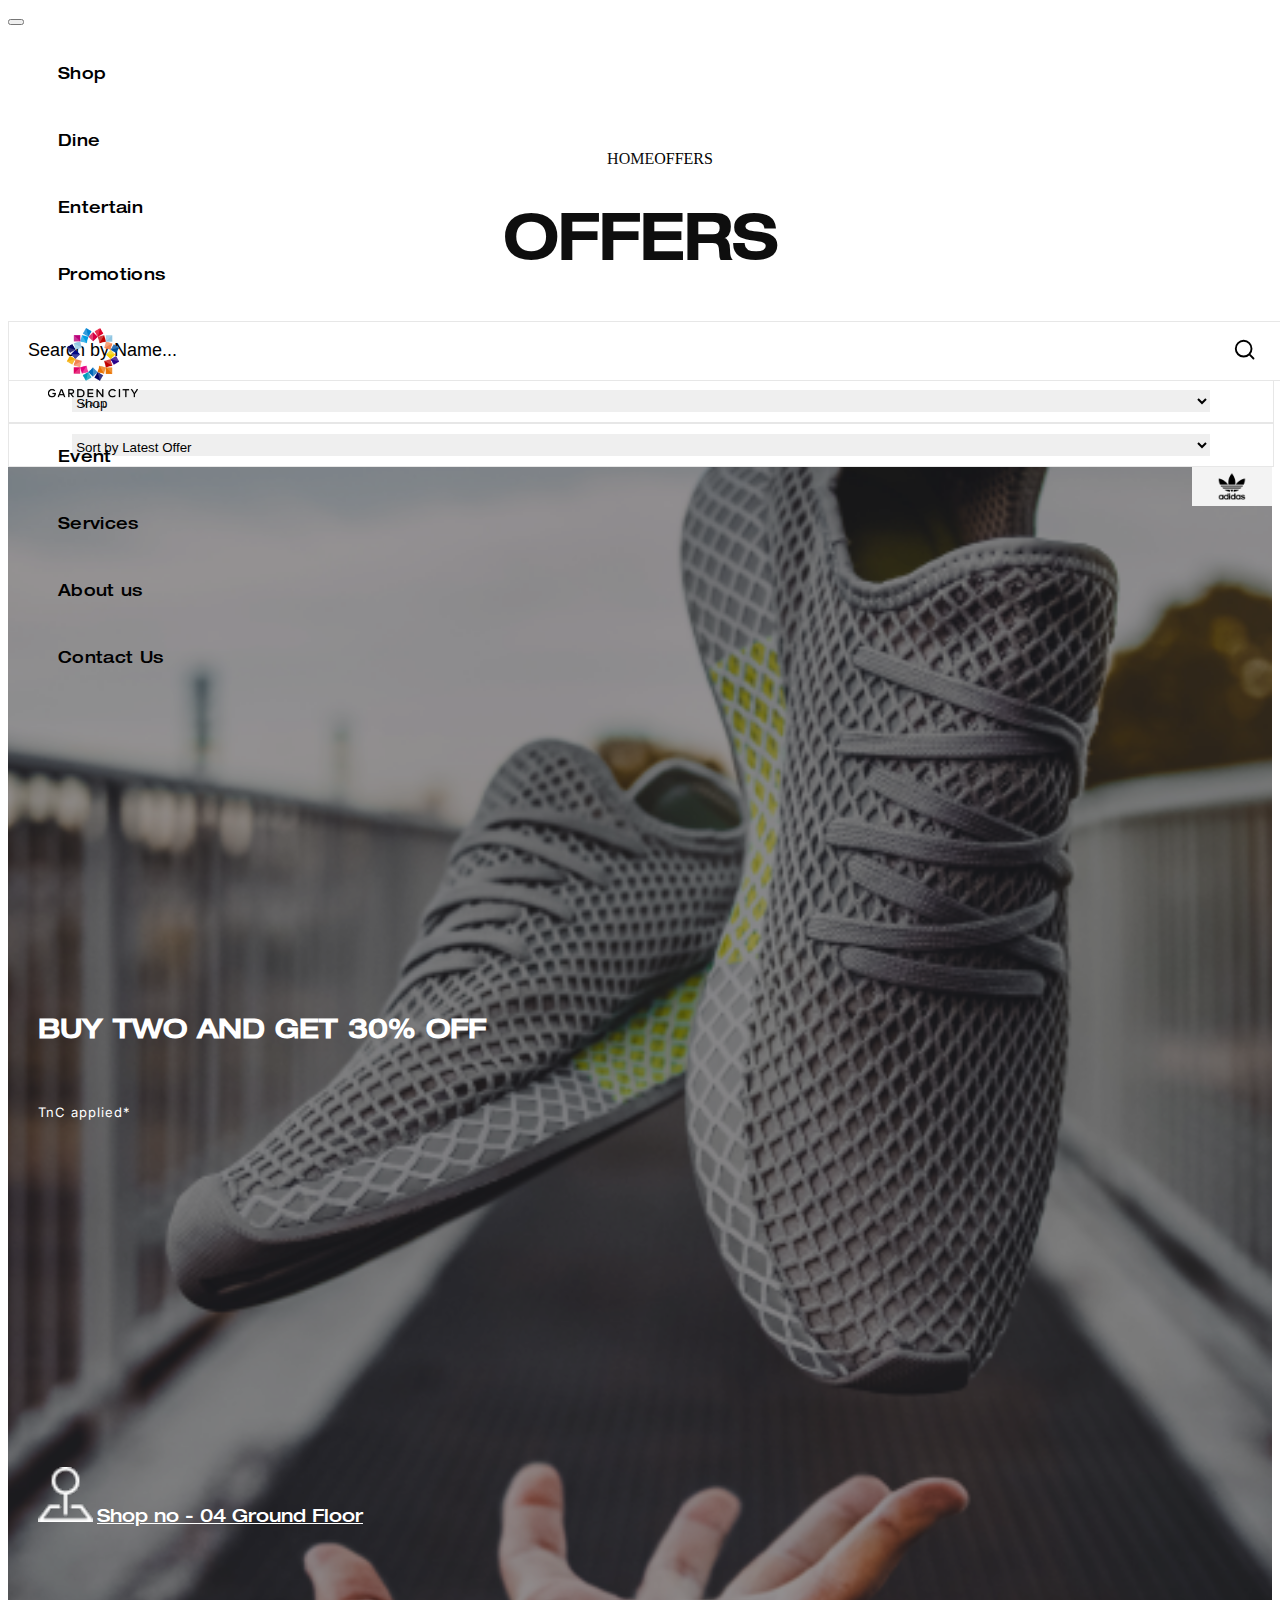
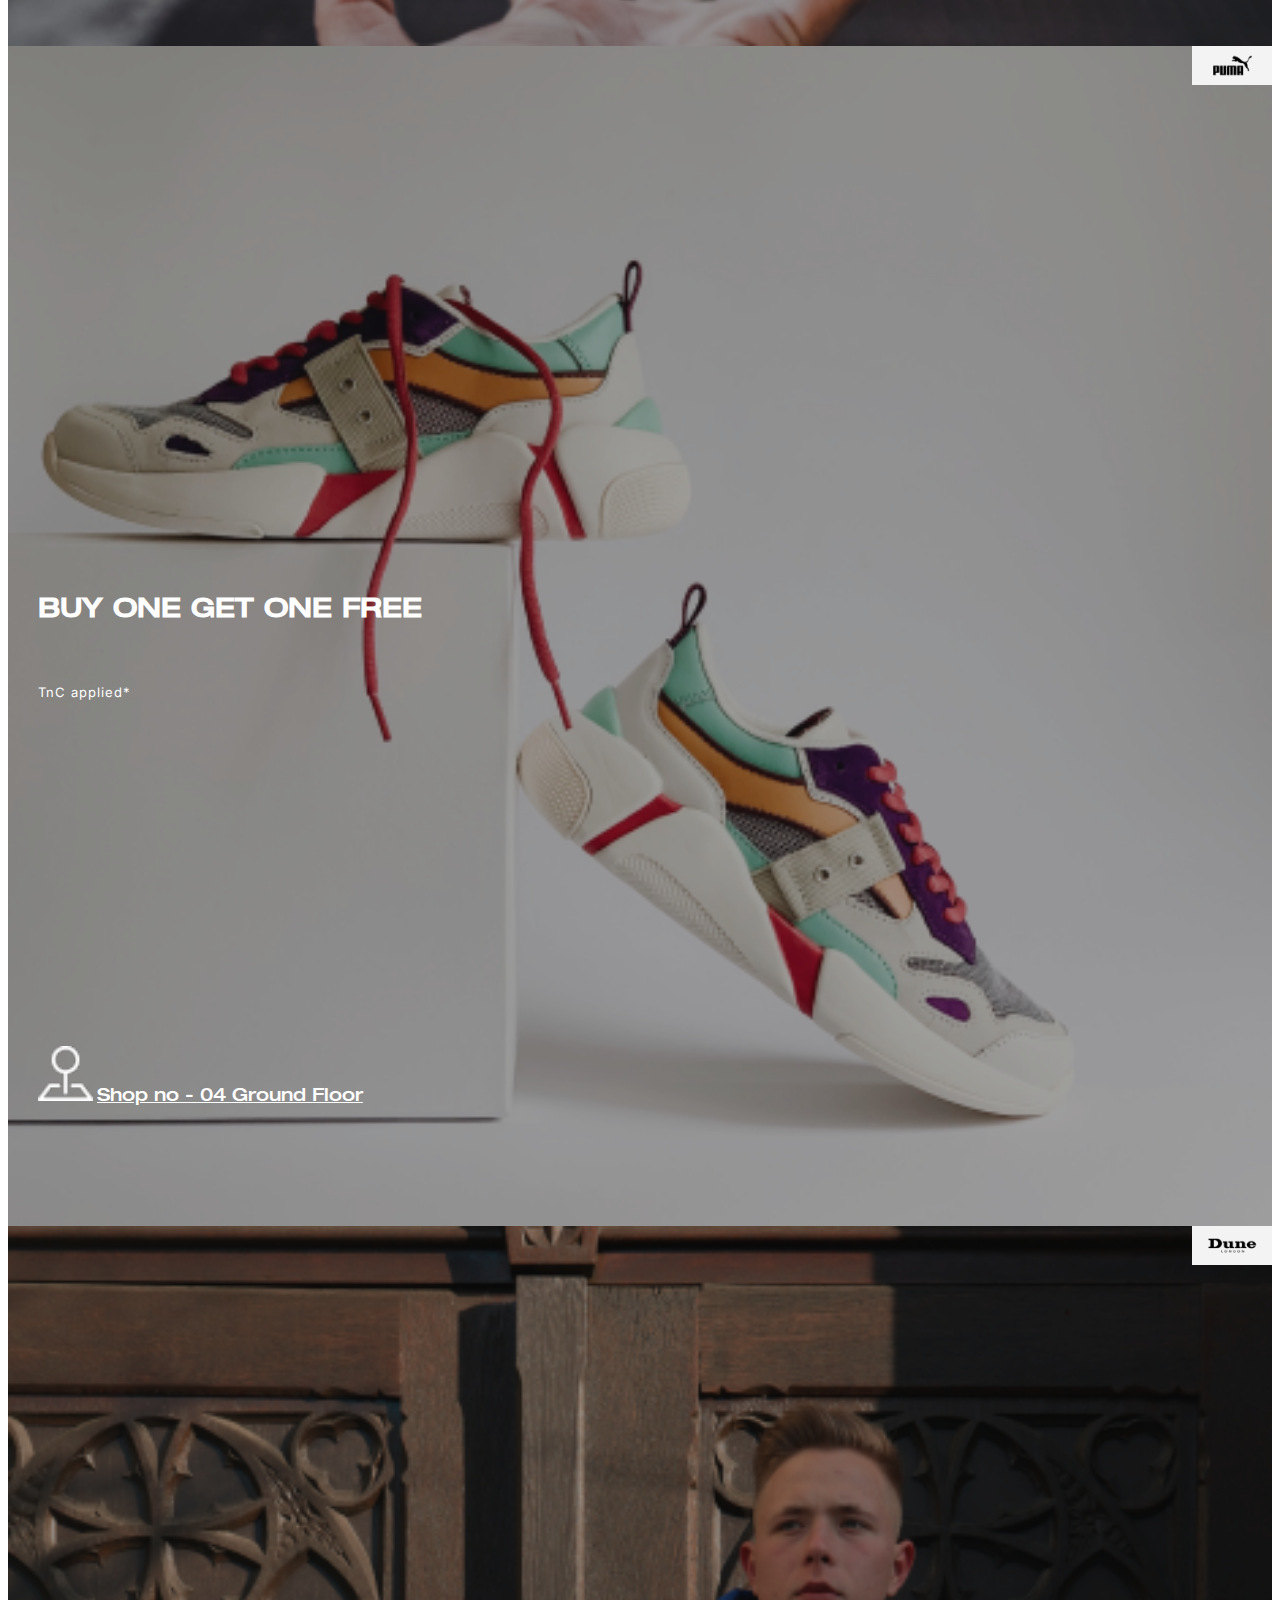
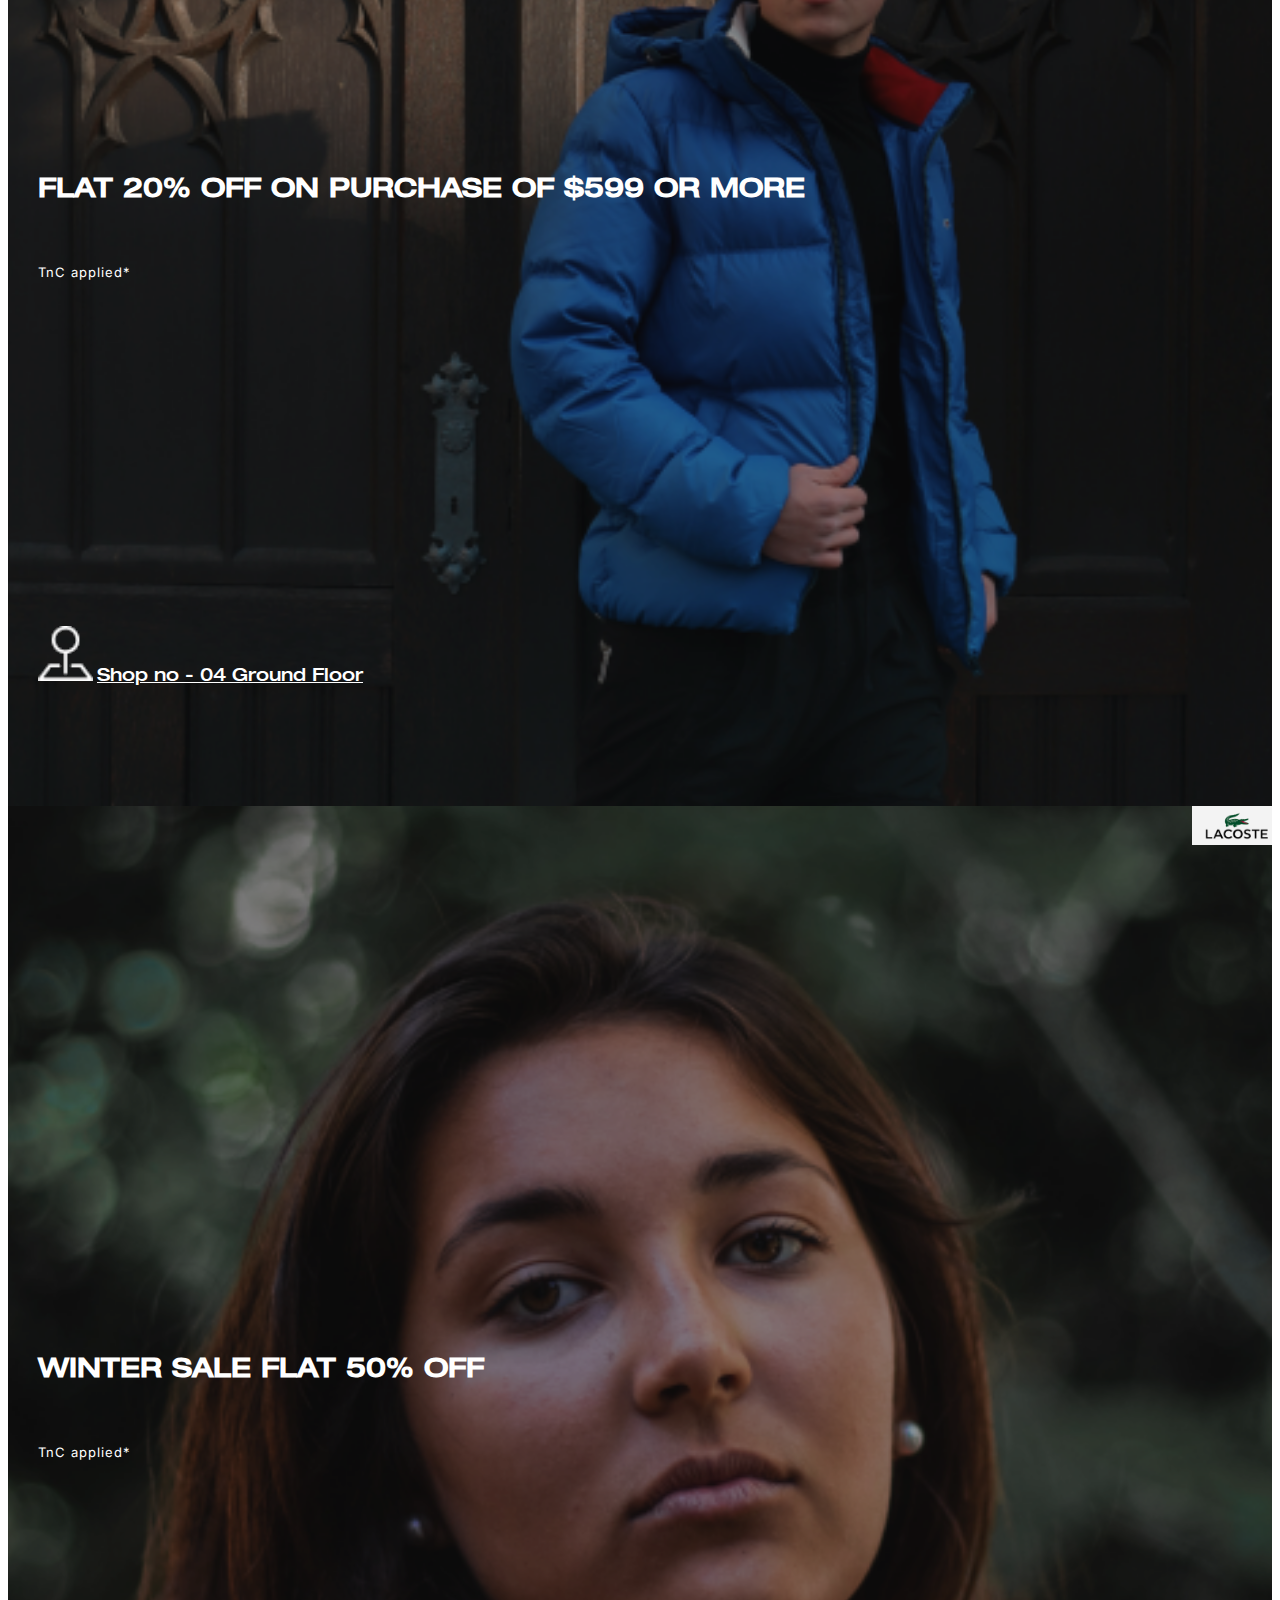
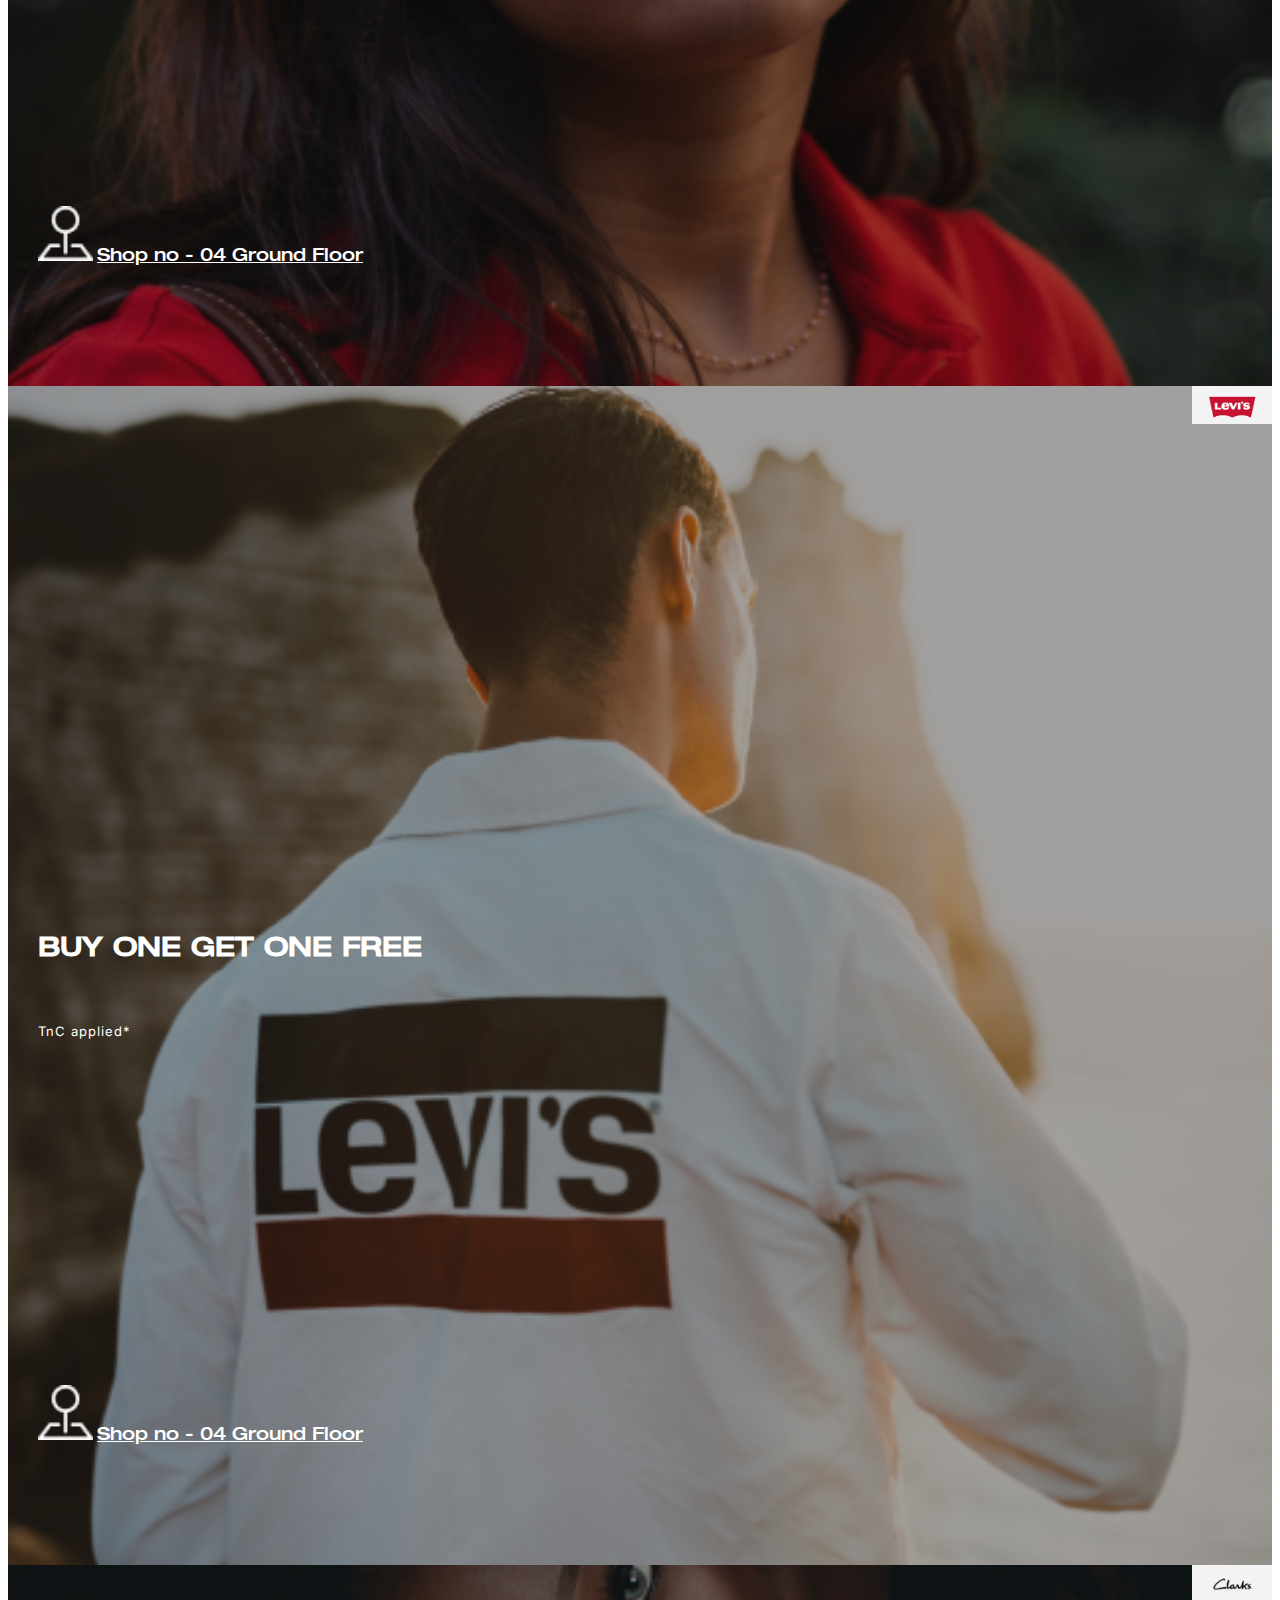
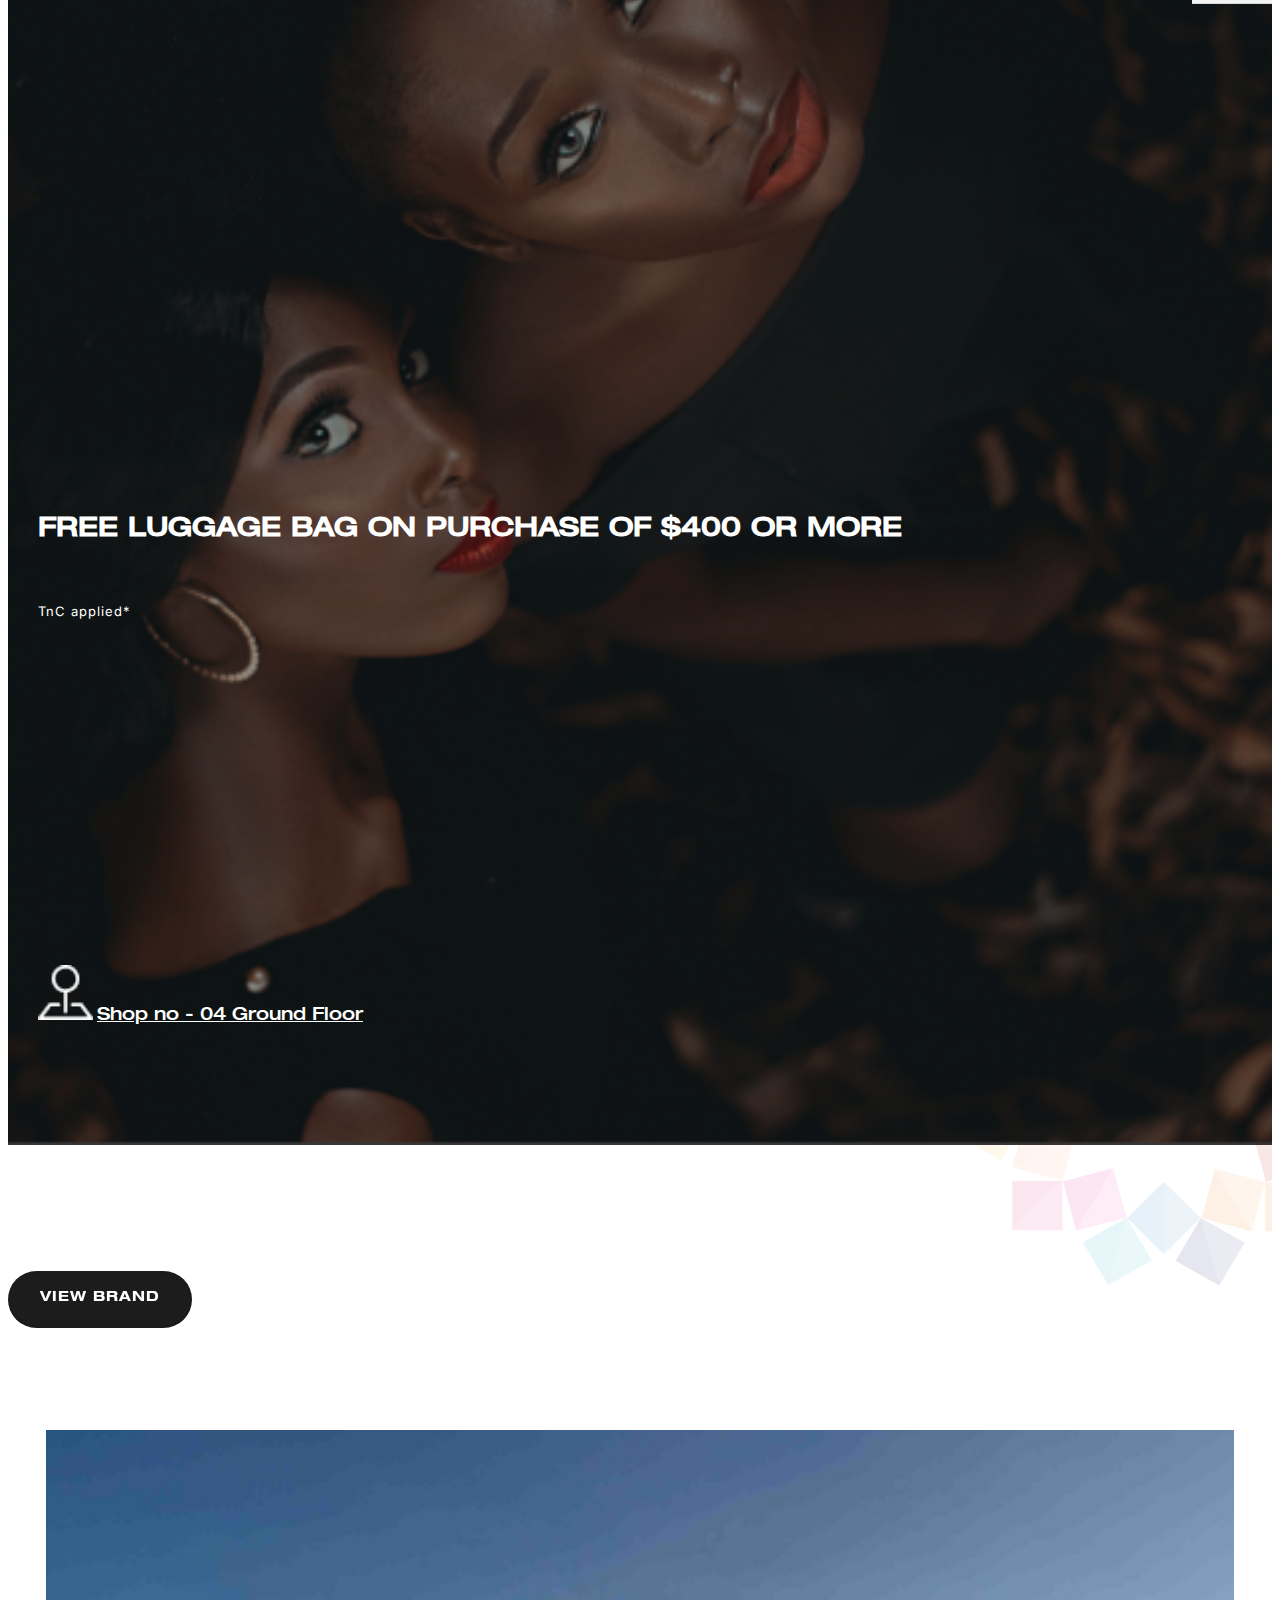
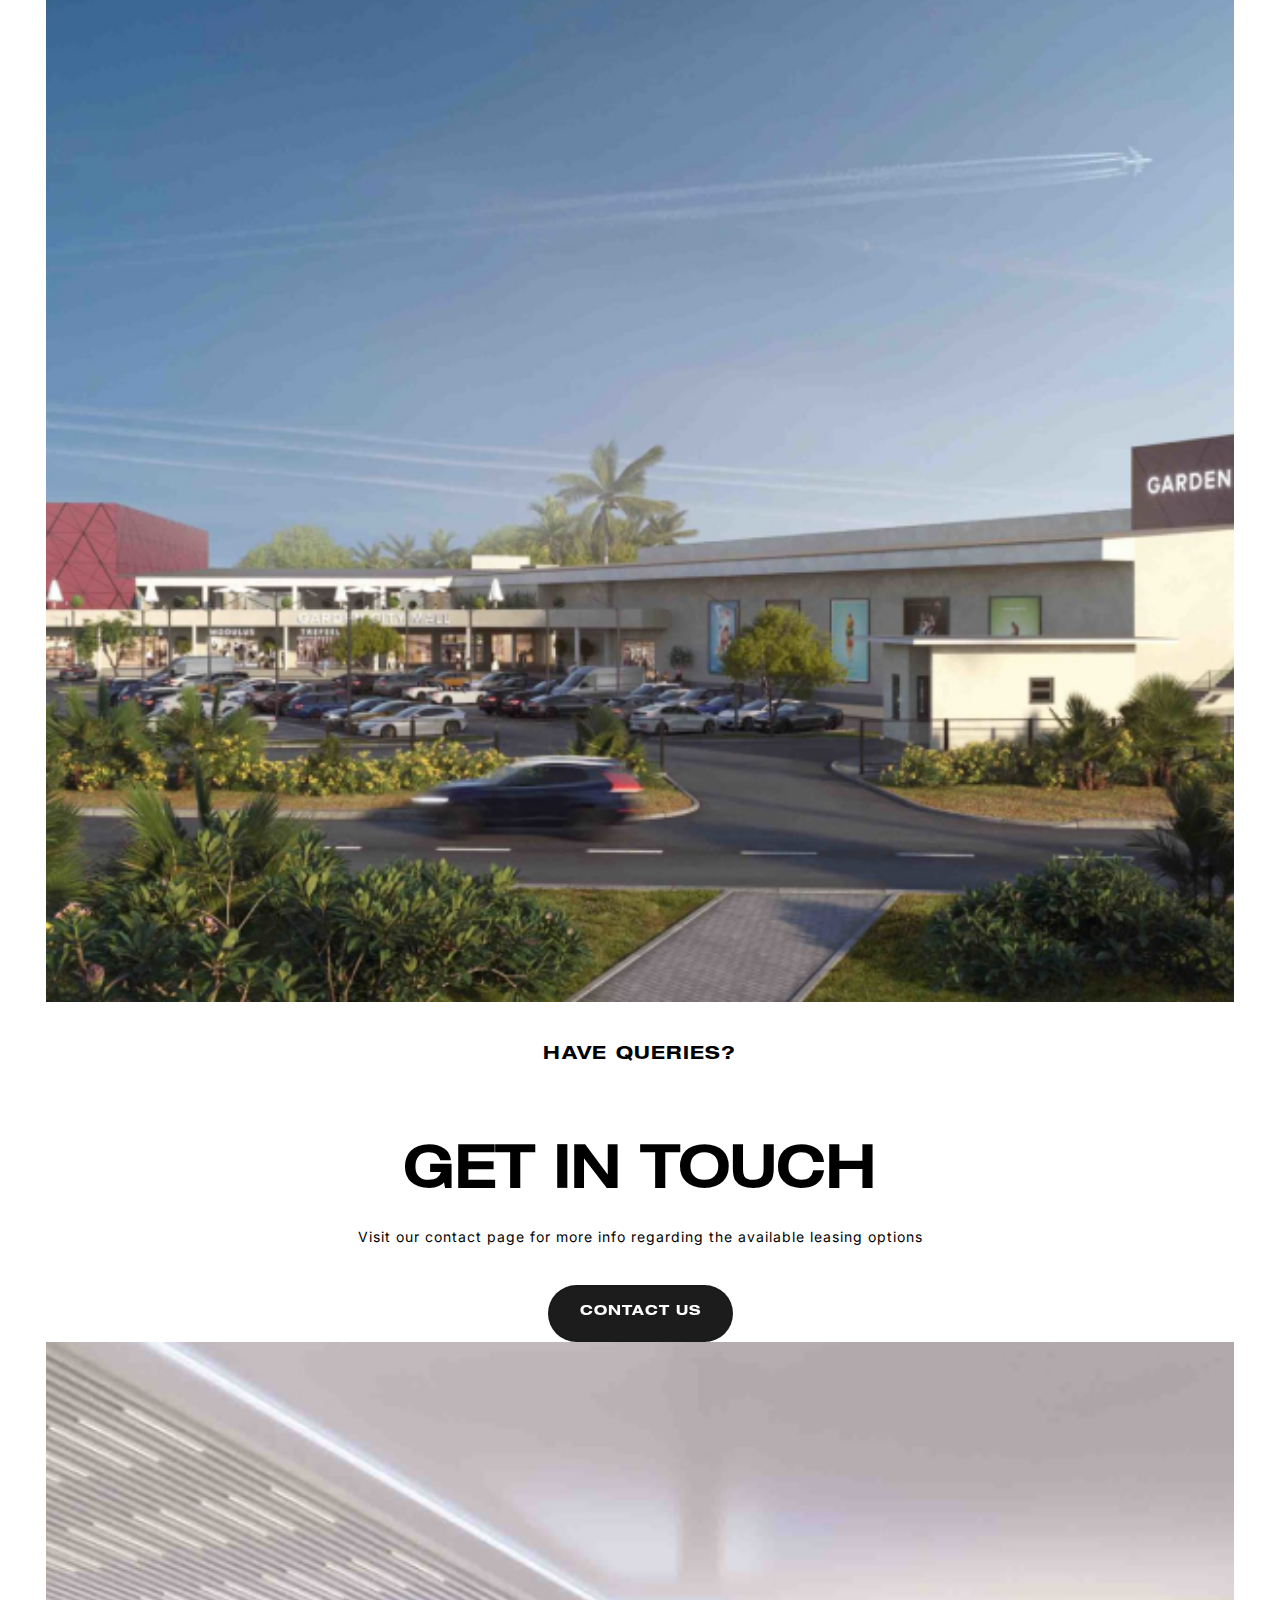
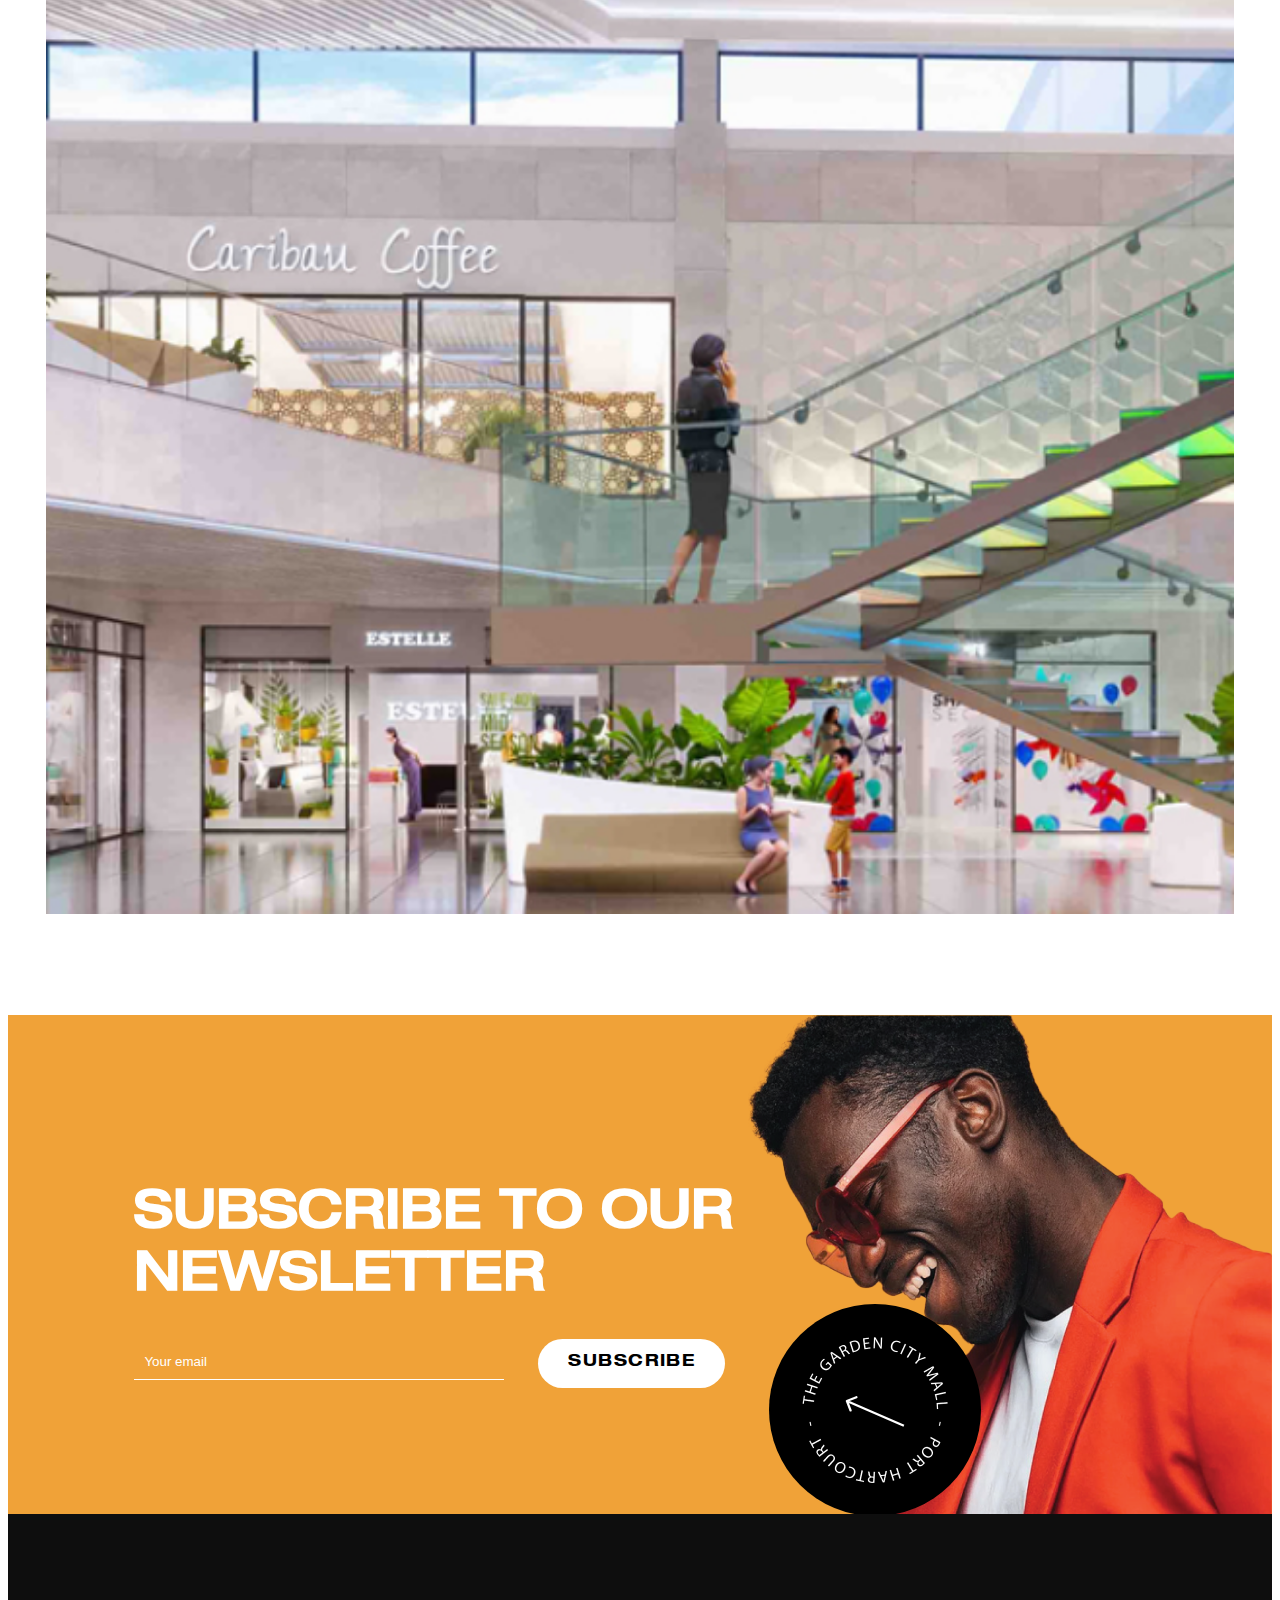
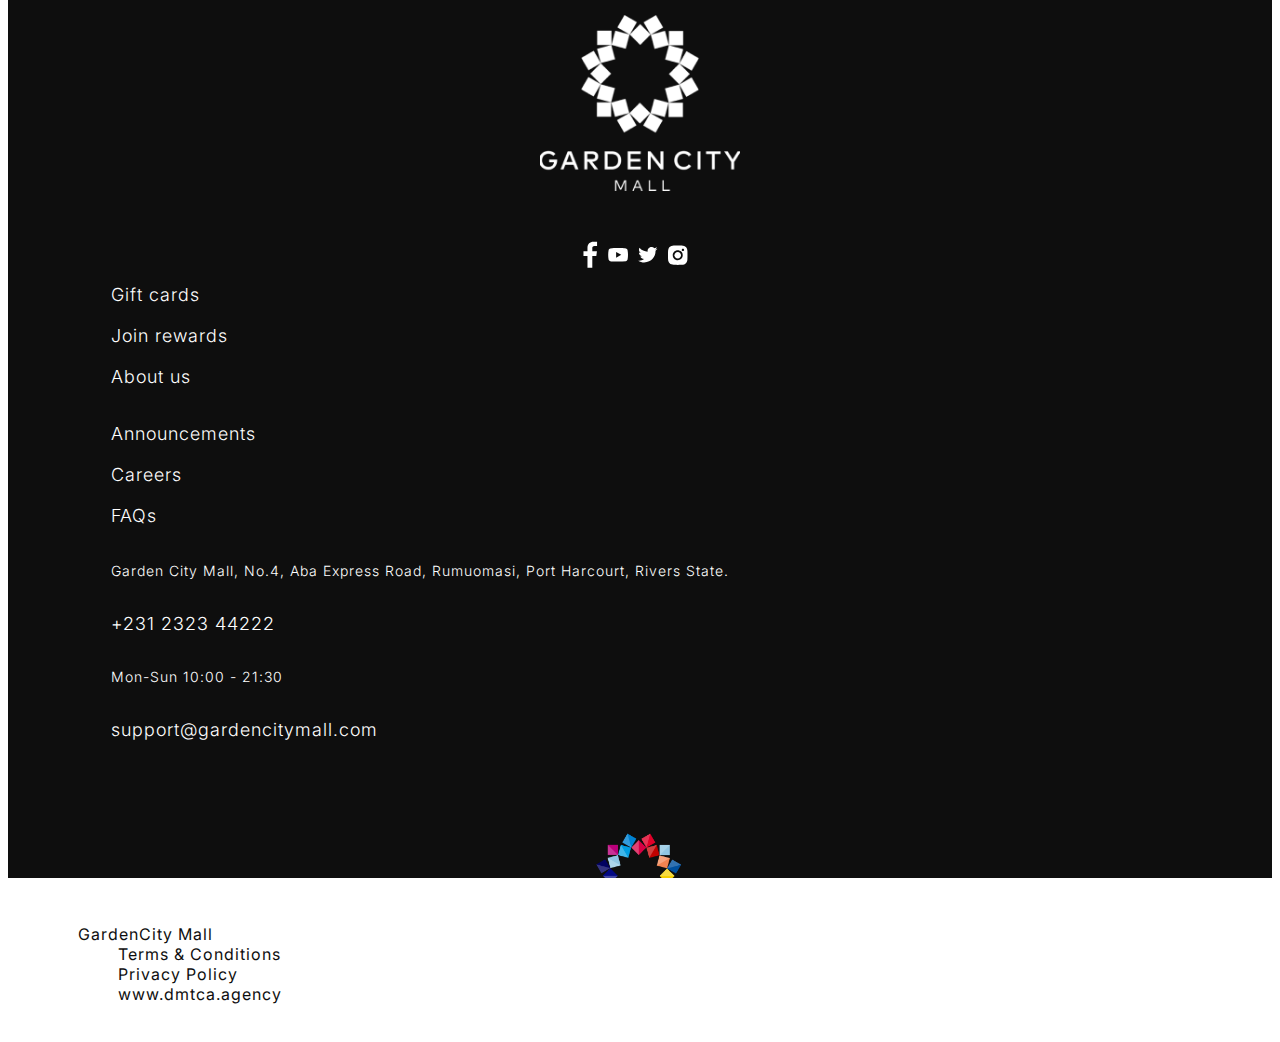
==== commit 767fdef1: "updaet" ====
--- a/offer.html
+++ b/offer.html
@@ -407,11 +407,11 @@
               <div class="subs">
                 <h2>SUBSCRIBE TO 
                   OUR NEWSLETTER</h2>
-                <form>
-                  <input type="email" placeholder="Your email"><span>
-                    <button type="submit">SUBSCRIBE</button>
-                  </span>
-                </form>
+                  <form>
+                    <input type="email" placeholder="Your email"><span>
+                      <button type="submit">SUBSCRIBE</button>
+                    </span>
+                  </form>
               </div>
             </div>
           </div>
--- a/assets/css/style.css
+++ b/assets/css/style.css
@@ -1337,6 +1337,32 @@
   margin-left: 30px;
 }
 
+.subs input{
+  border: none;
+    background: transparent;
+    color: #fff;
+    border-bottom: 1px solid #fff;
+    padding: 10px;
+    width: 350px;
+}
+.subs input:focus-visible {
+  outline: -webkit-focus-ring-color auto 0px;
+}
+.subs input::placeholder { /* Chrome, Firefox, Opera, Safari 10.1+ */
+  color: #fff;
+  opacity: 1; /* Firefox */
+}
+.subs span button{
+  background: #fff;
+  border-radius: 82px;
+  font-family:'Helvetica73-b';
+  font-size: 16px;
+  border: none;
+  letter-spacing: 0.09em;
+  color: #000;
+  padding: 15px 30px;
+  margin-left: 30px;
+}
 
 footer{
   padding: 8% 0;
--- a/assets/css/resposive.css
+++ b/assets/css/resposive.css
@@ -505,4 +505,7 @@
     padding-top: 10px;
   }
   /* =============== Shop Details Section End ================ */
+  .subscribe .cl{
+    display: none;
+  }
 }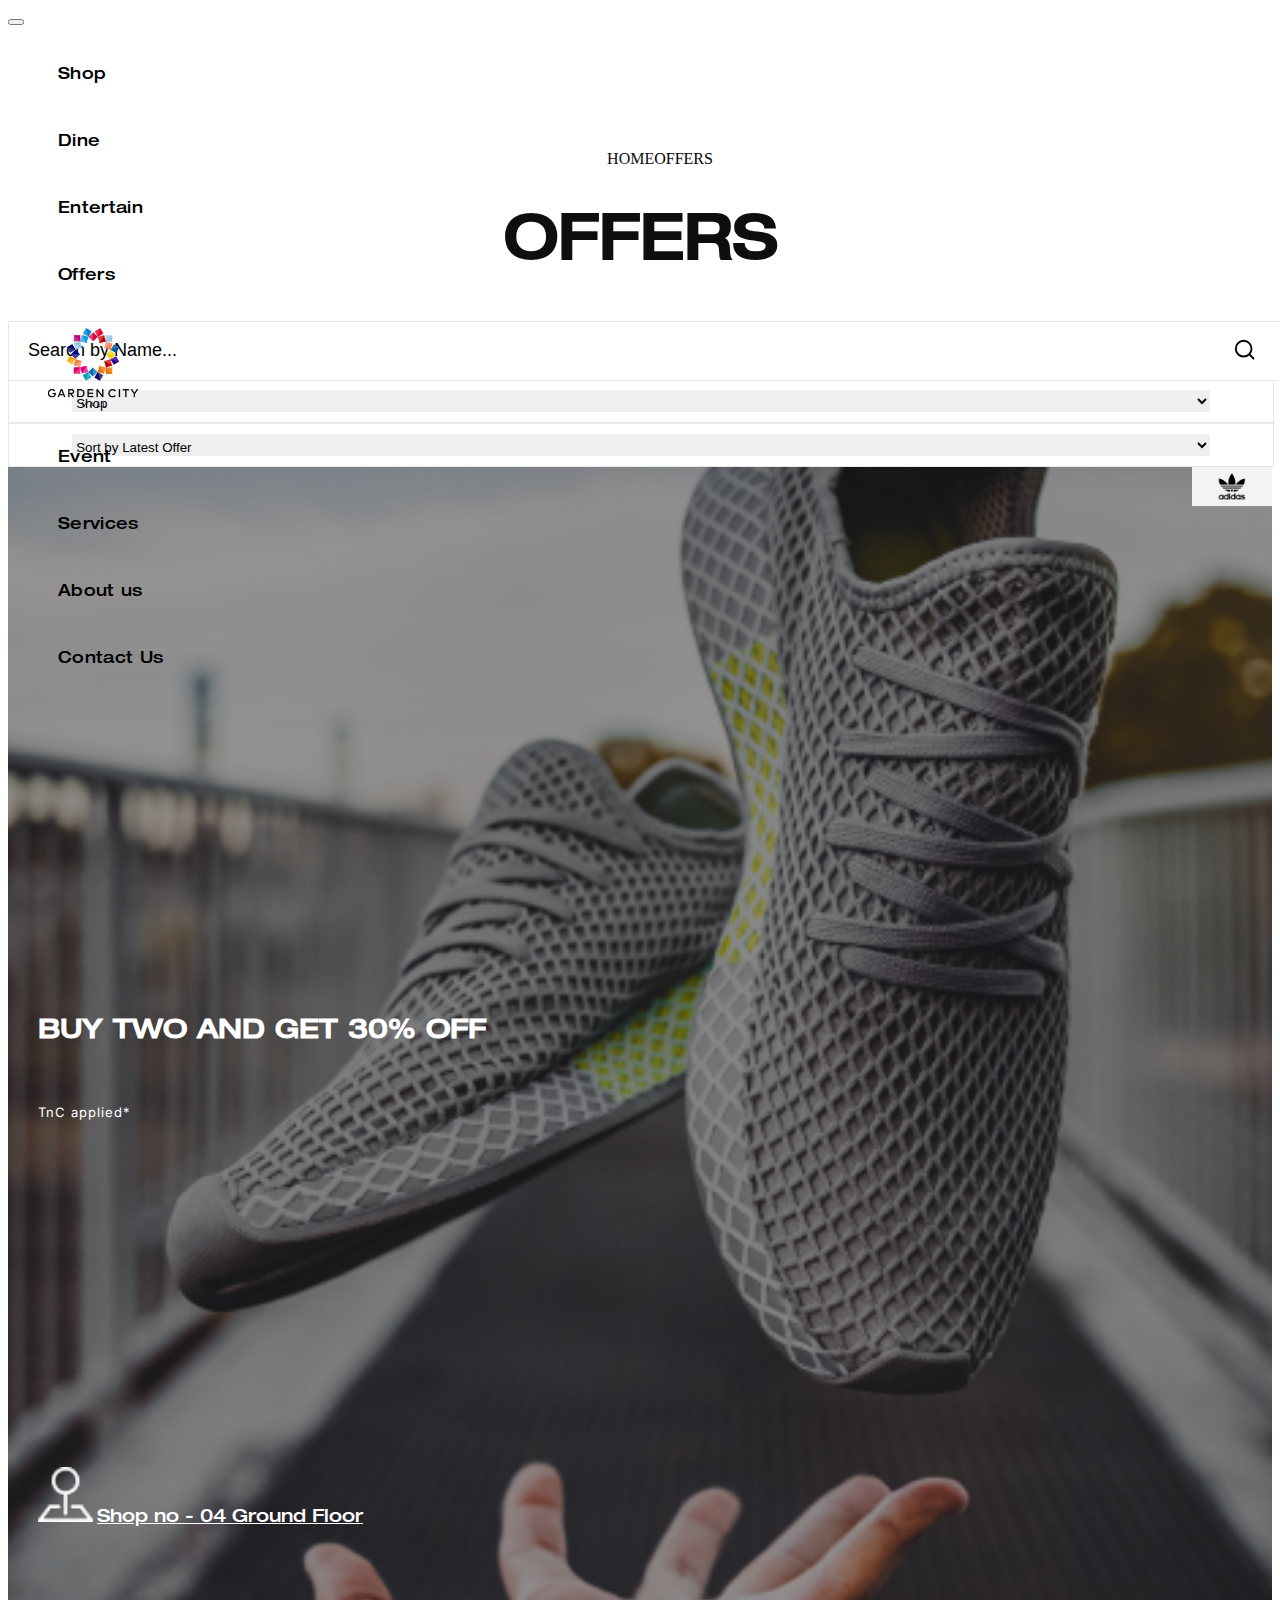
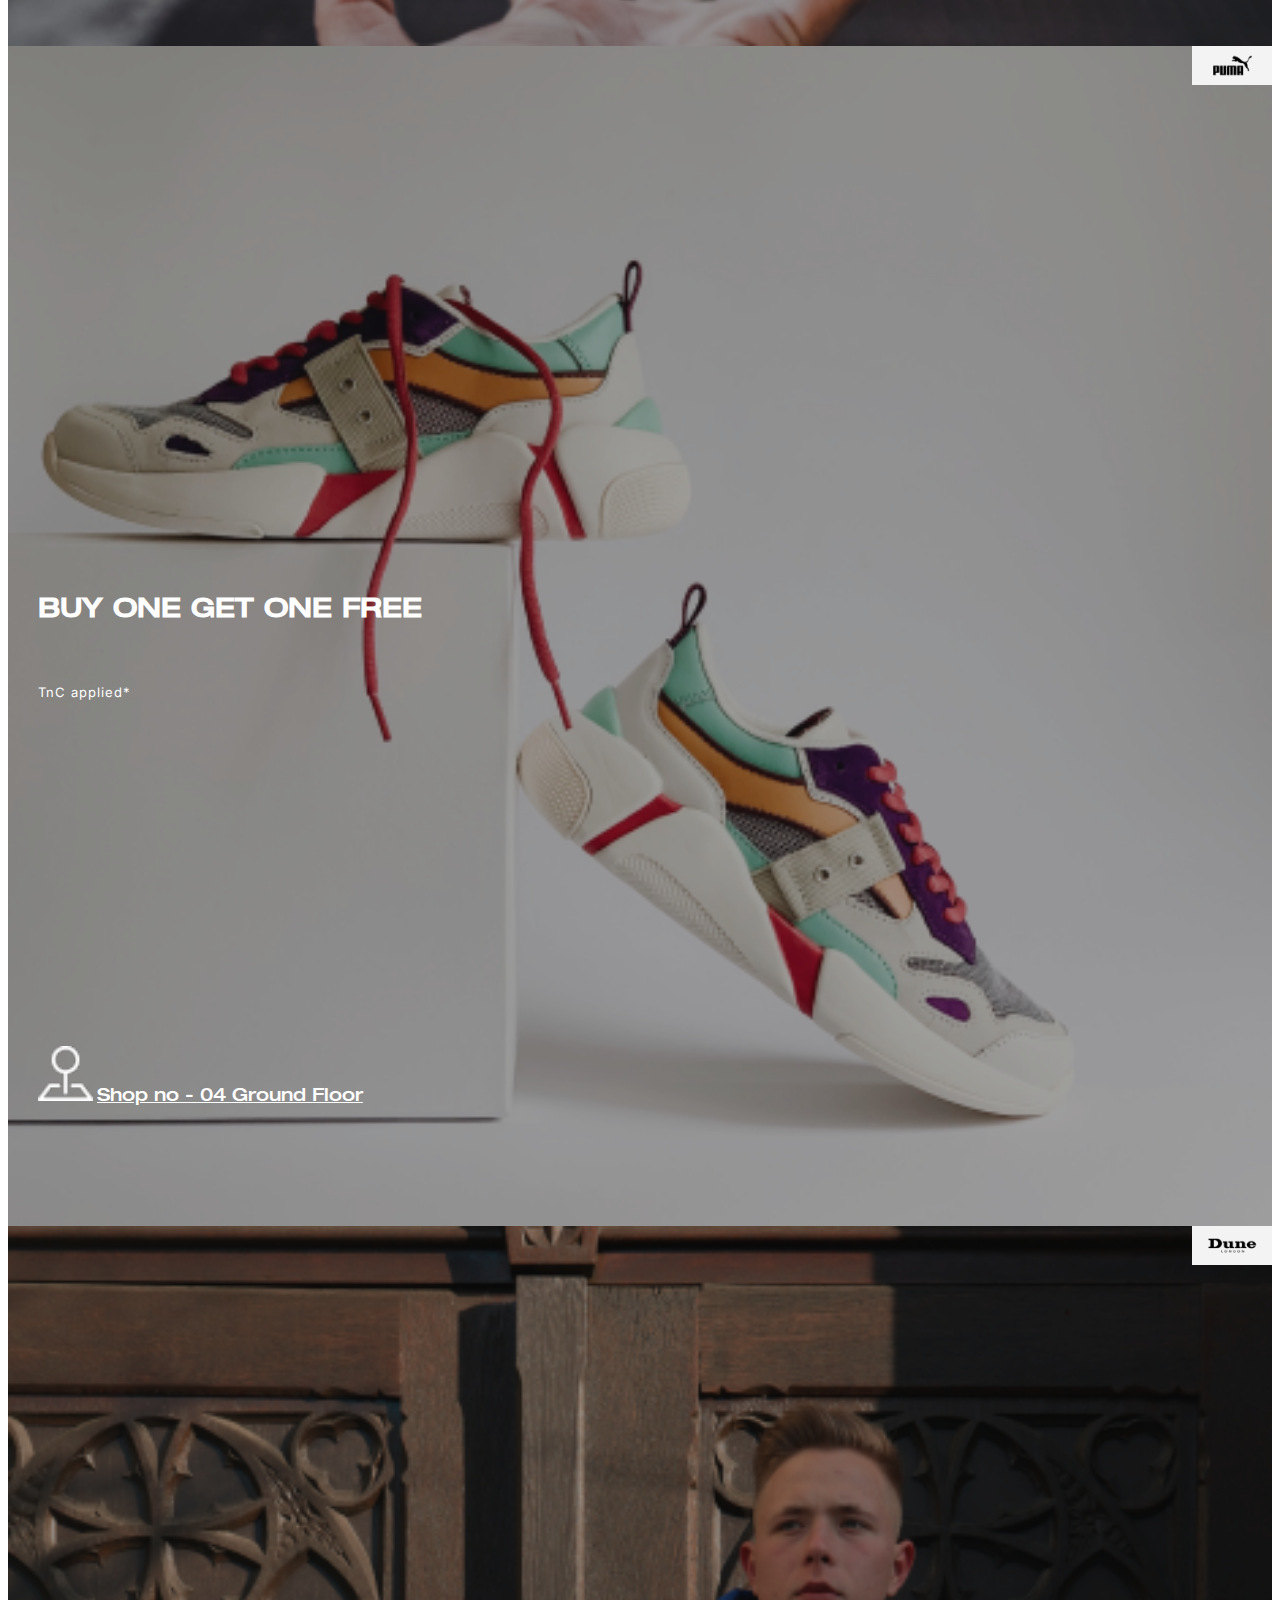
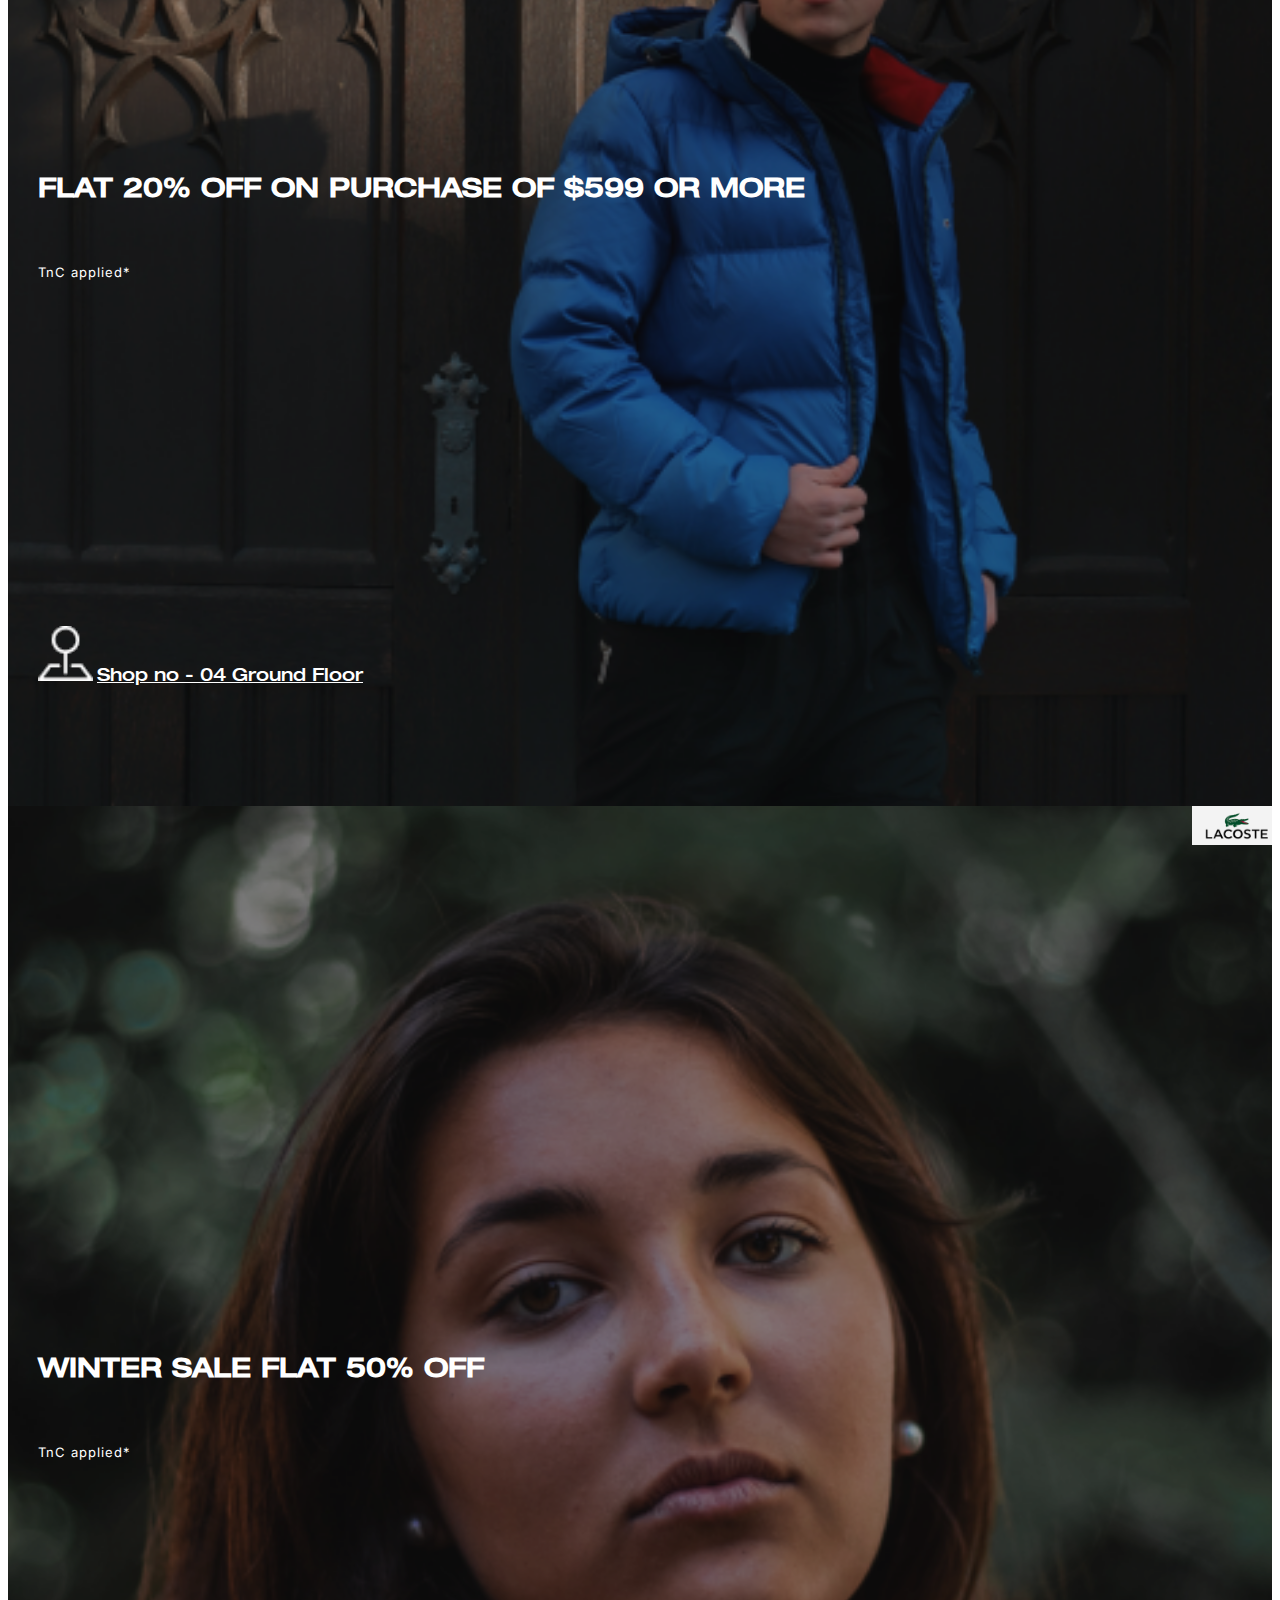
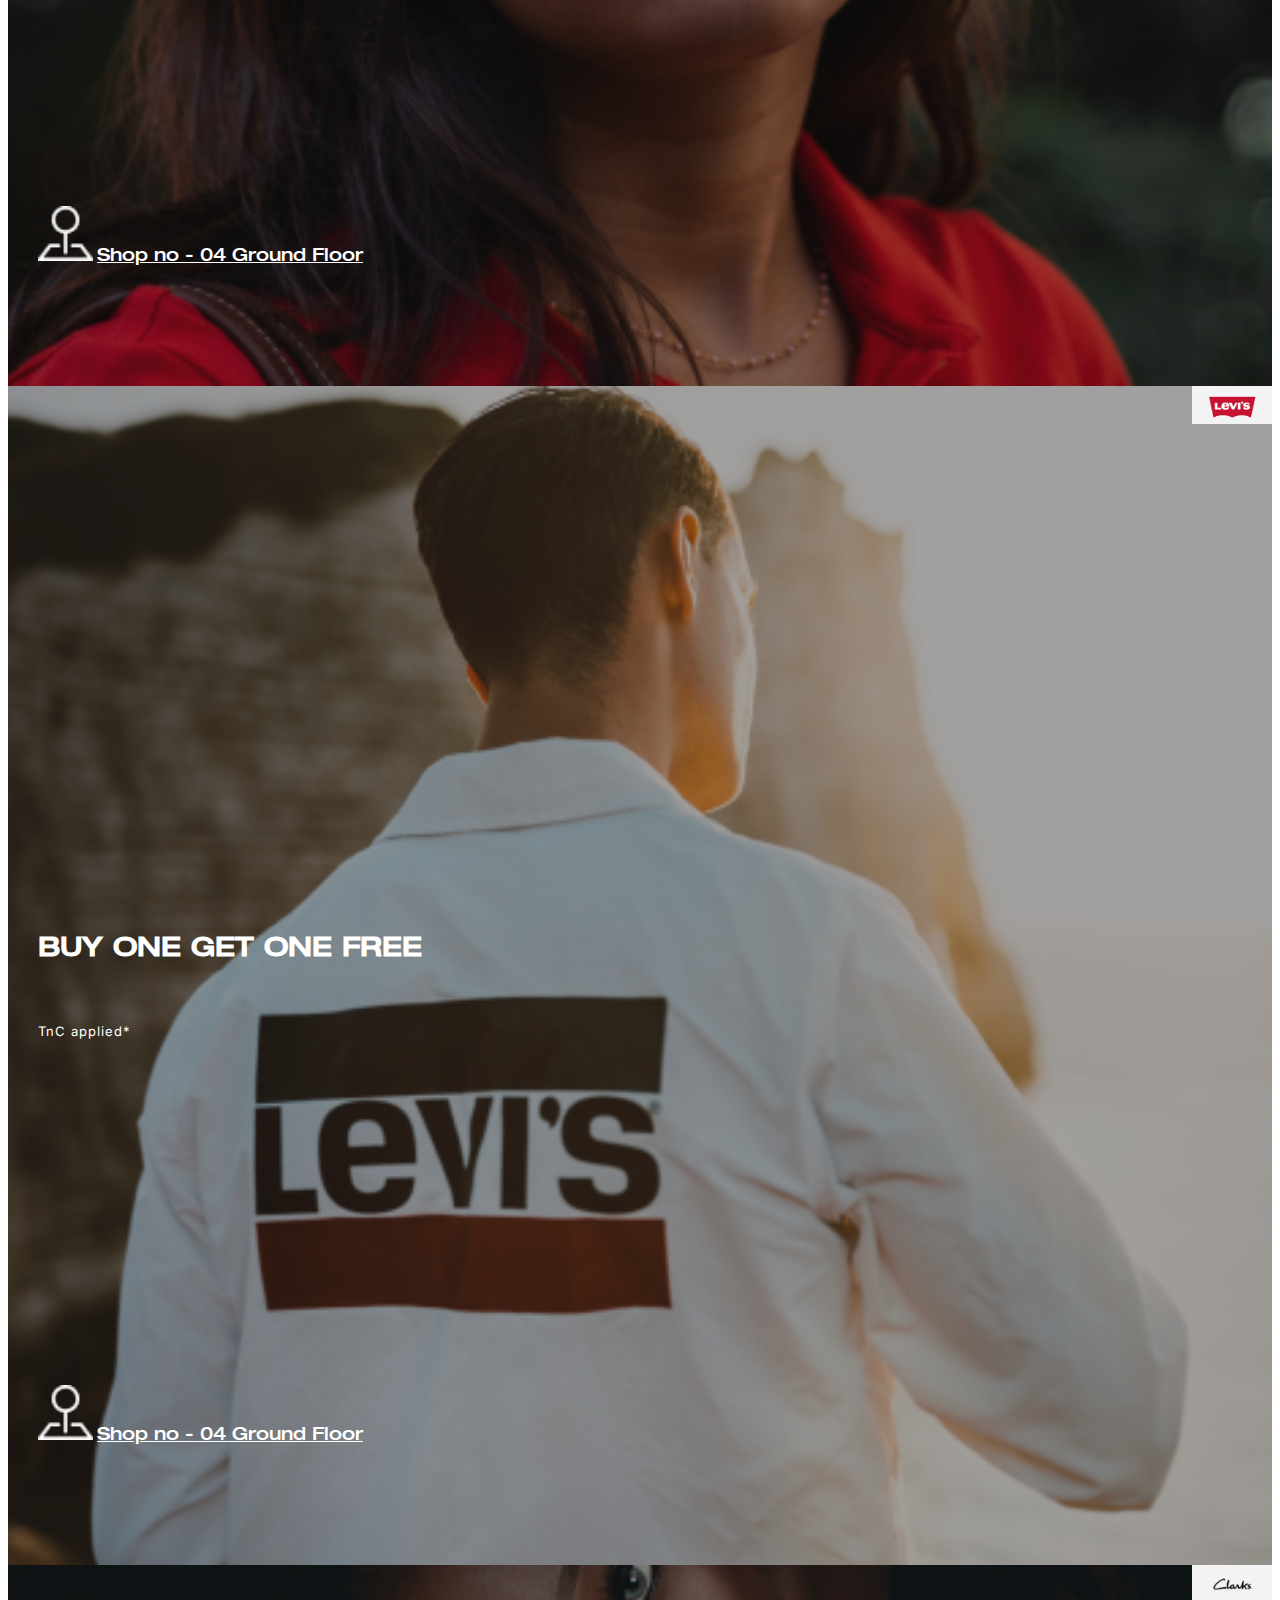
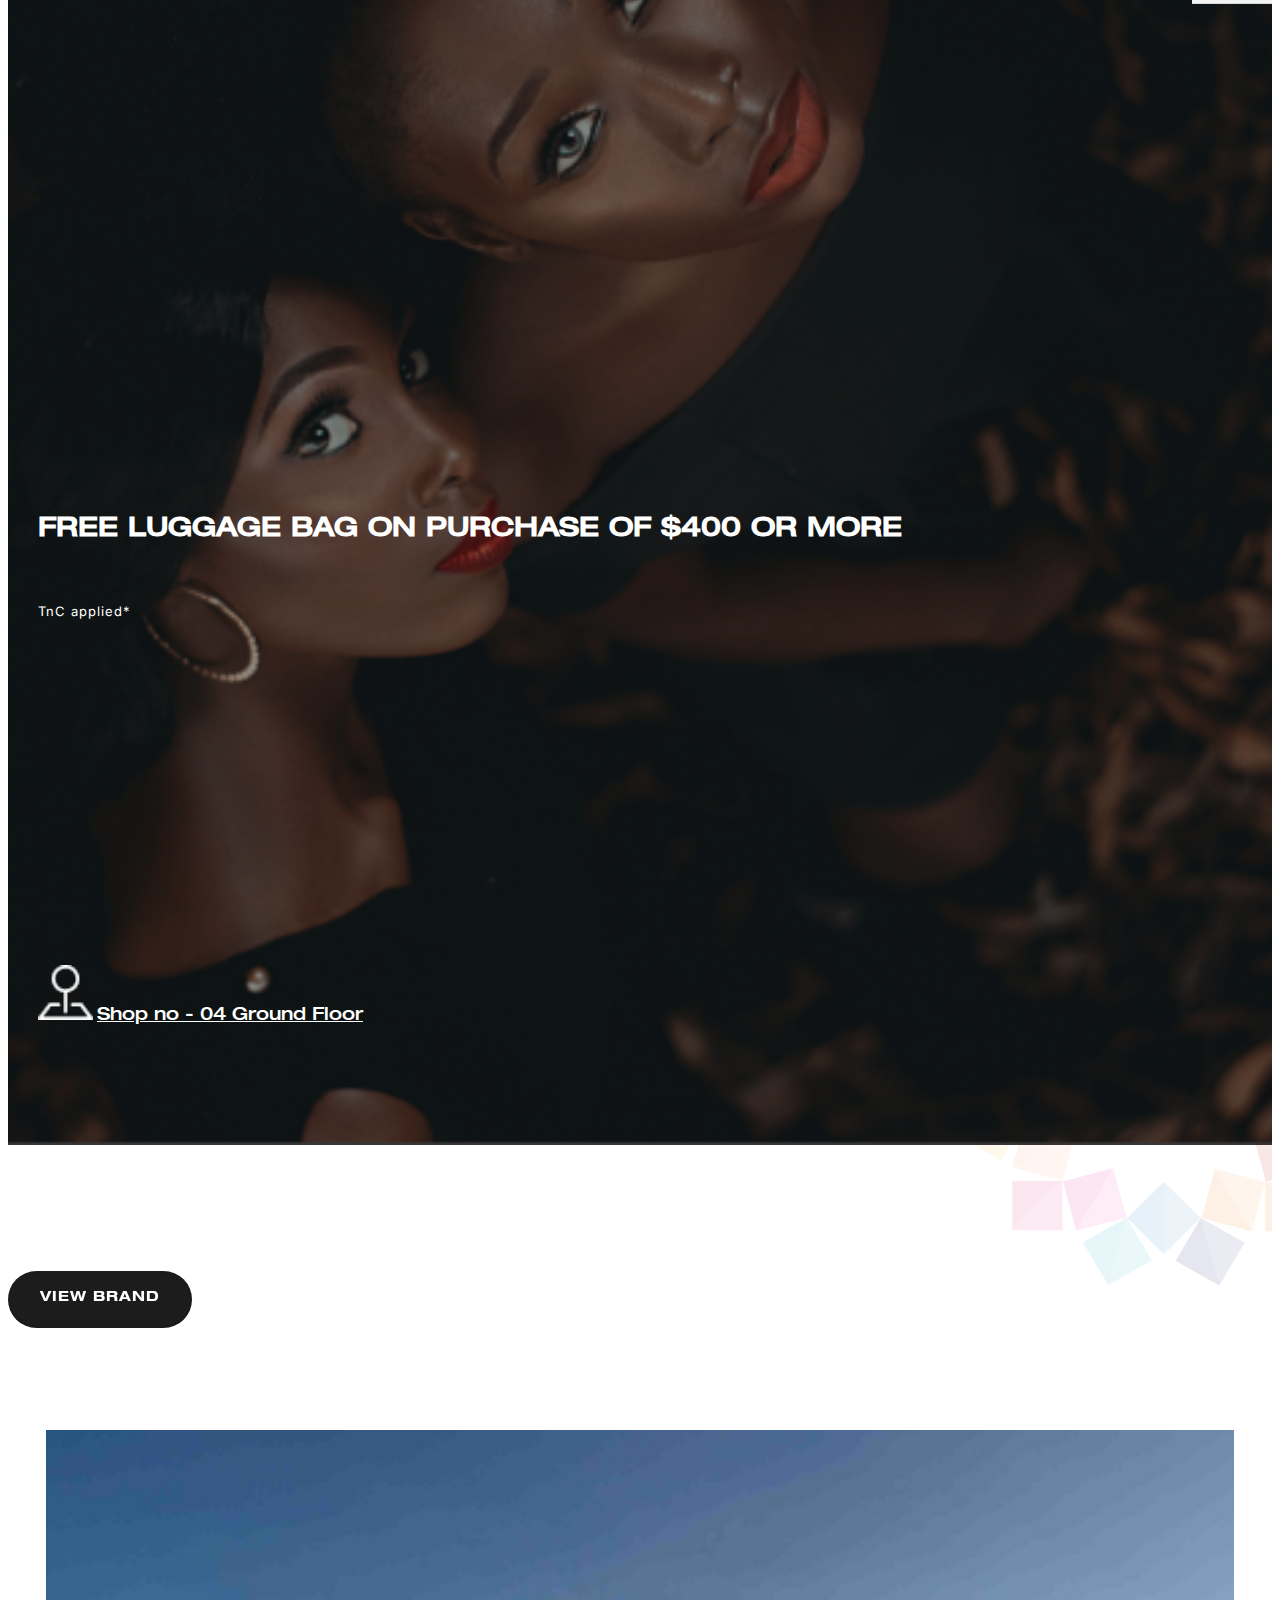
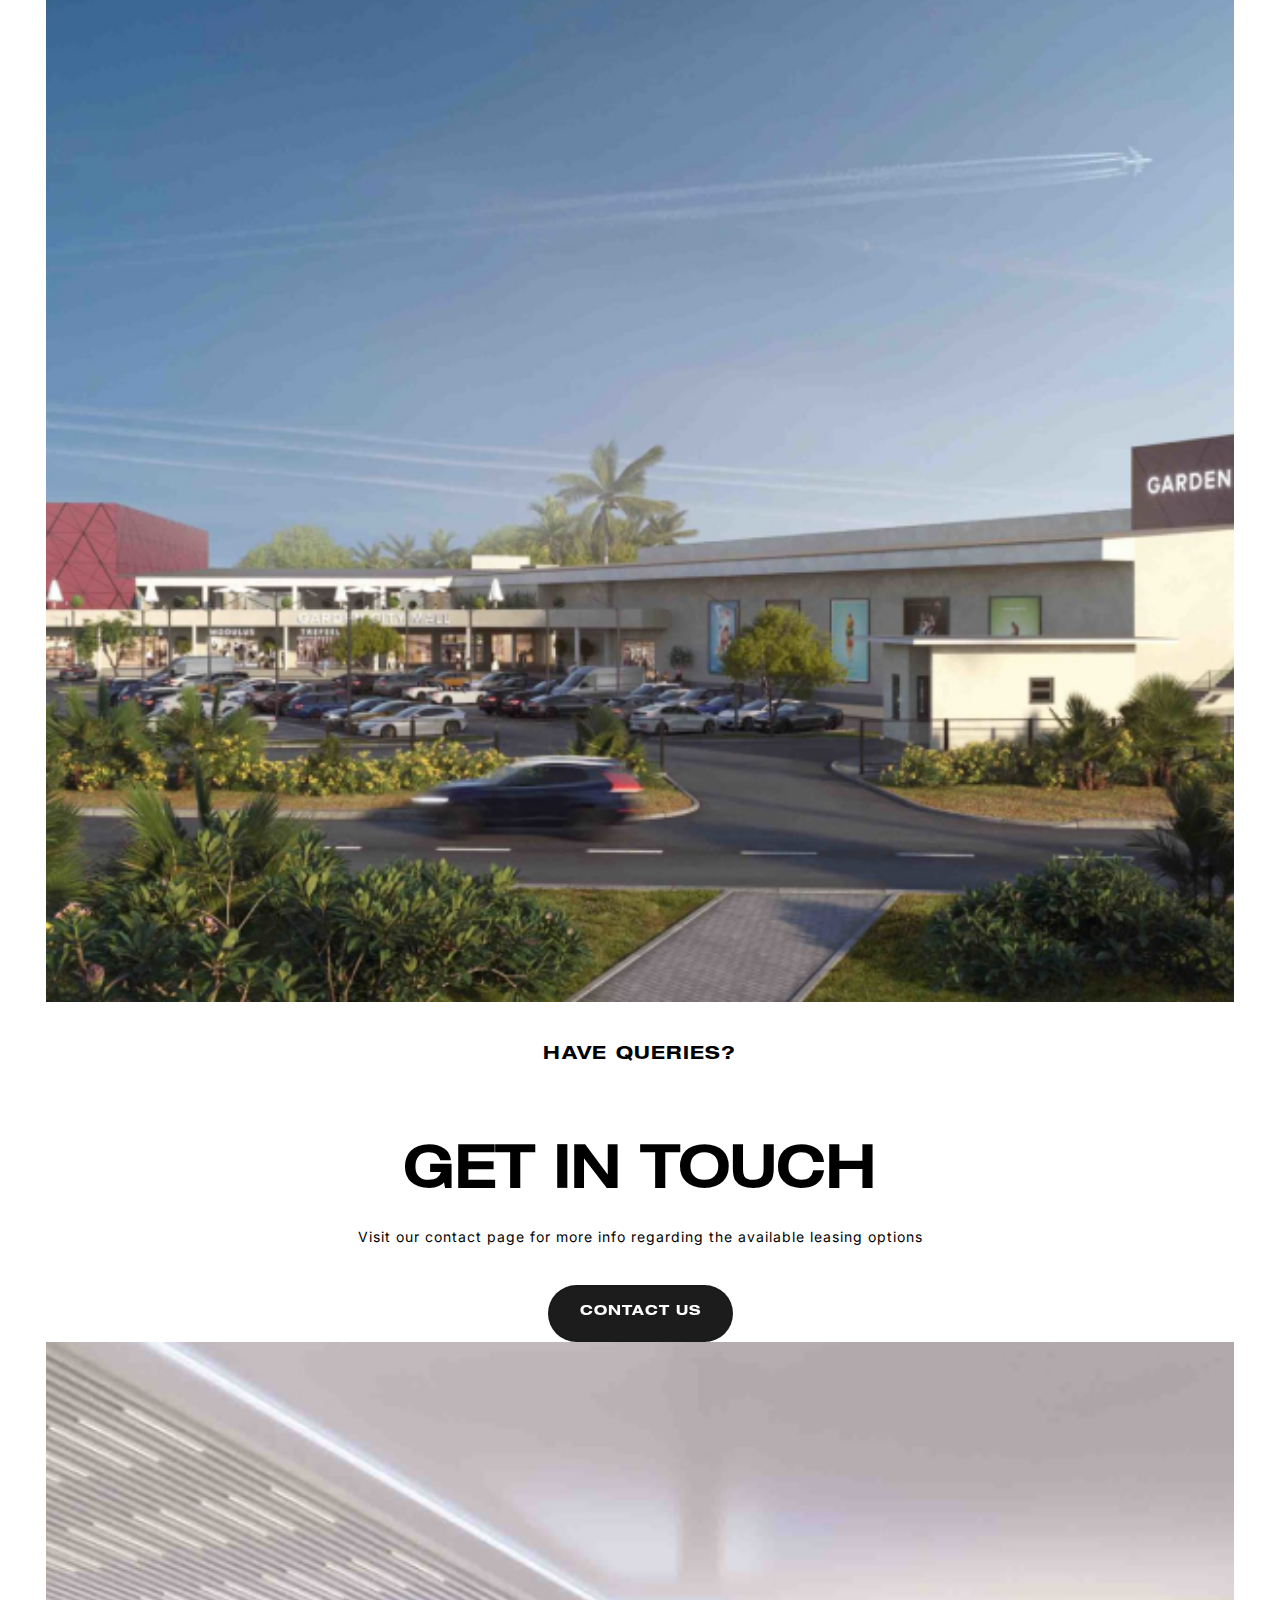
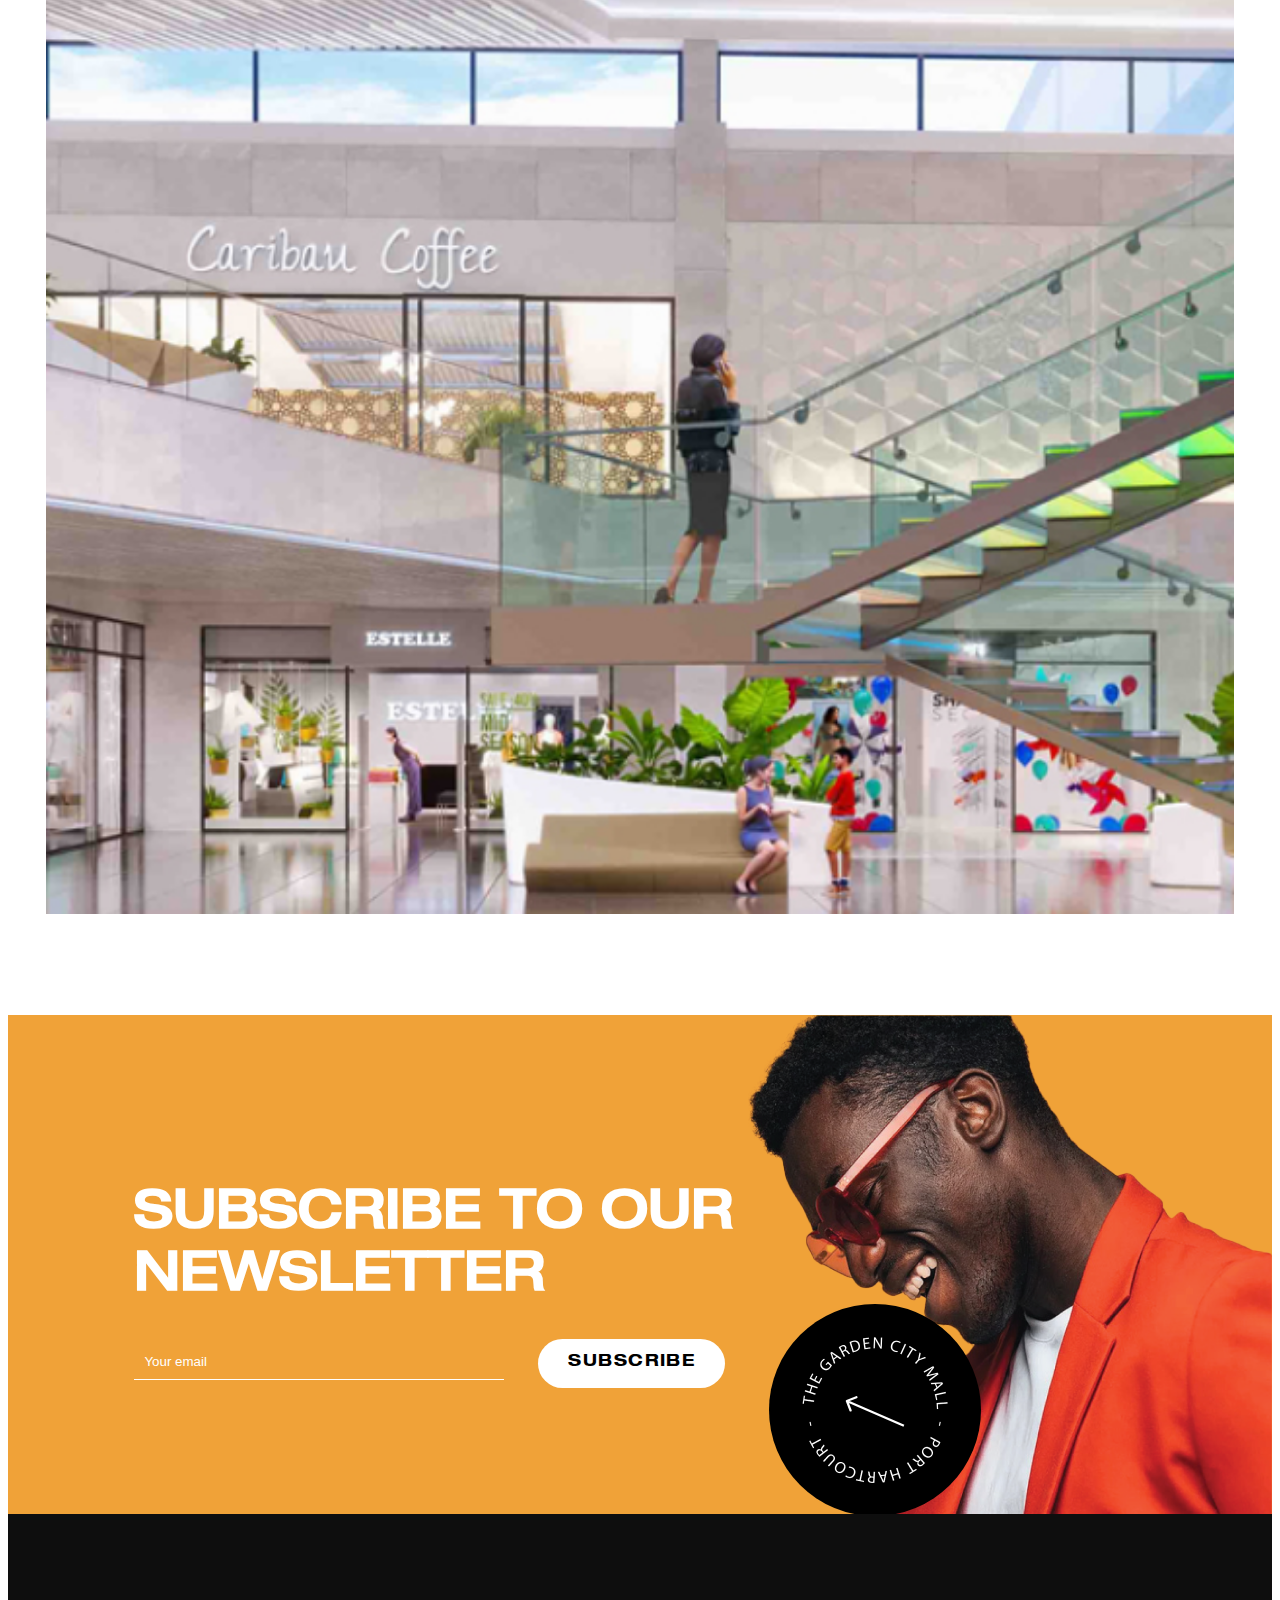
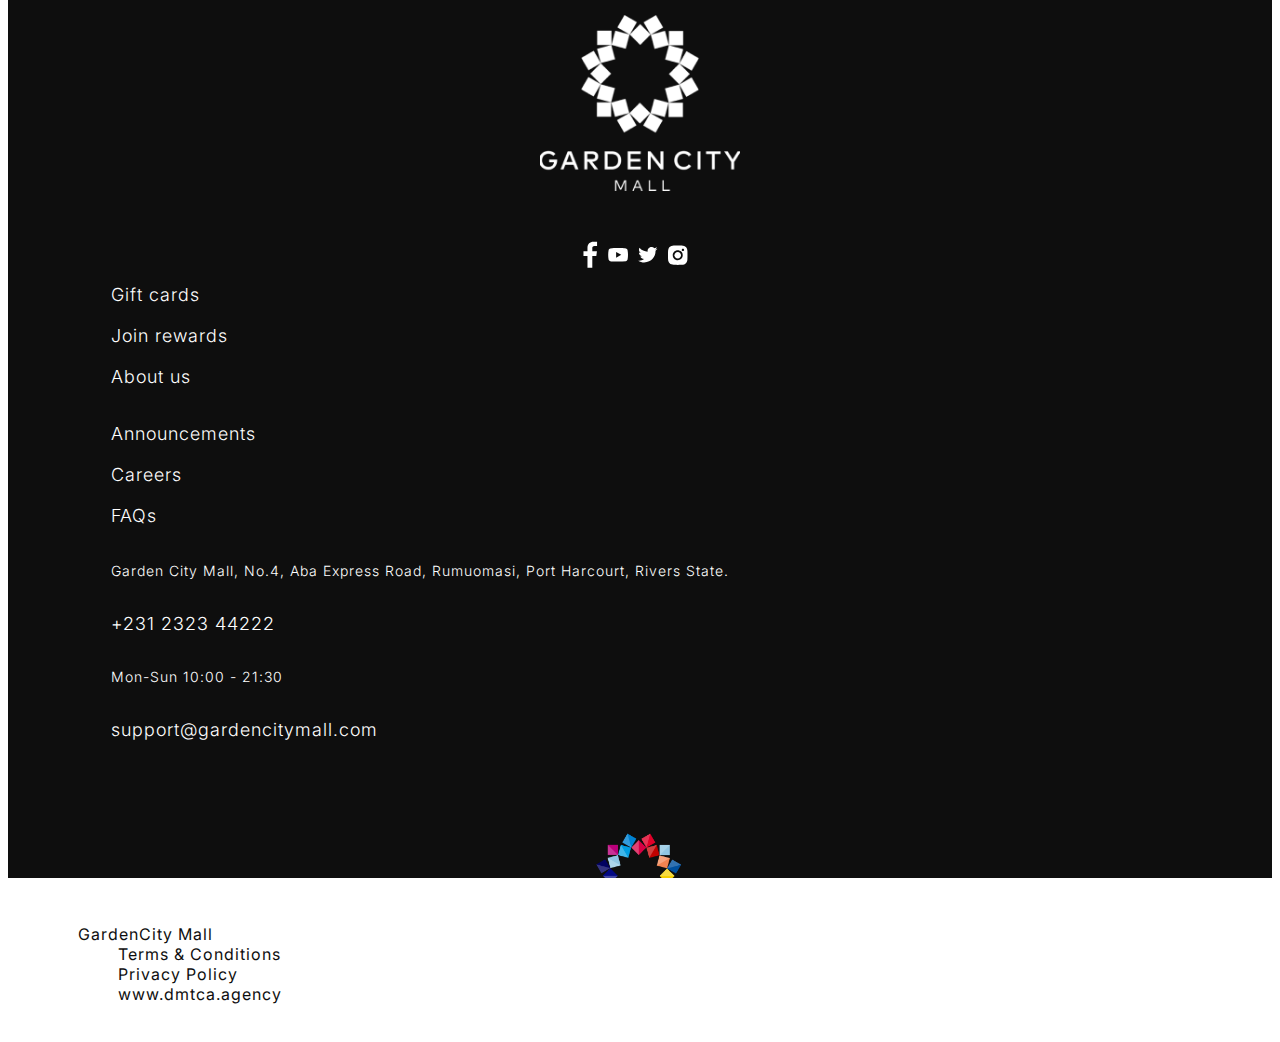
==== commit 6718e27a: "upadety" ====
--- a/offer.html
+++ b/offer.html
@@ -54,25 +54,34 @@
                            <div class="dropdown-item__name">Shopping Brands</div>
                            <ul class="dropdown-item__list">
                               <li>
-                                 <a href="">Gucci</a>
-                              </li>
-                              <li>
-                                 <a href="">Cartier</a>
-                              </li>
-                              <li>
-                                 <a href="">Aigner</a>
-                              </li>
-                              <li>
-                                 <a href="">Kenzo</a>
-                              </li>
-                              <li>
-                                 <a href="">Diesel</a>
-                              </li>
-                              <li>
-                                 <a href="">Sephora</a>
-                              </li>
-                              <li>
-                                 <a href="">IWC</a>
+                                 <a href="">Adidas</a>
+                              </li>
+                              <li>
+                                 <a href="">Aldo</a>
+                              </li>
+                              <li>
+                                 <a href="">Black & White</a>
+                              </li>
+                              <li>
+                                 <a href="">Black Panther</a>
+                              </li>
+                              <li>
+                                 <a href="">Blanca Luxury</a>
+                              </li>
+                              <li>
+                                 <a href="">Celio</a>
+                              </li>
+                              <li>
+                                 <a href="">Charles Trywhitt</a>
+                              </li>
+                              <li>
+                                 <a href="">Chuxel</a>
+                              </li>
+                              <li>
+                                 <a href="">Clarks</a>
+                              </li>
+                              <li>
+                                 <a href="">Dune</a>
                               </li>
                               <li>
                                  <a href="" >ALL</a>
@@ -98,25 +107,16 @@
                            <div class="dropdown-item__name">Shopping Brands</div>
                            <ul class="dropdown-item__list">
                               <li>
-                                 <a href="">Gucci</a>
-                              </li>
-                              <li>
-                                 <a href="">Cartier</a>
-                              </li>
-                              <li>
-                                 <a href="">Aigner</a>
-                              </li>
-                              <li>
-                                 <a href="">Kenzo</a>
-                              </li>
-                              <li>
-                                 <a href="">Diesel</a>
-                              </li>
-                              <li>
-                                 <a href="">Sephora</a>
-                              </li>
-                              <li>
-                                 <a href="">IWC</a>
+                                 <a href="">D-Exclusive</a>
+                              </li>
+                              <li>
+                                 <a href="">Michael Terrace</a>
+                              </li>
+                              <li>
+                                 <a href=""> South 66</a>
+                              </li>
+                              <li>
+                                 <a href="">Wakkis Hospitality</a>
                               </li>
                               <li>
                                  <a href="" >ALL</a>
@@ -137,7 +137,7 @@
                 <a class="nav-link" href="#">Entertain</a>
               </li>
               <li class="nav-item">
-                <a class="nav-link" href="#">Promotions</a>
+                <a class="nav-link" href="#">Offers</a>
               </li>
               <a class="navbar-brand" href="./">
                 <img class="w" src="/assets/images/lo-w.png" alt="">
--- a/assets/css/style.css
+++ b/assets/css/style.css
@@ -43,12 +43,12 @@
   z-index: 9;
 }
 header .navbar.fixed-top{
-  background-color: #fff;
+  background-color: #0e0e0e;
   box-shadow: 1px 1px 77px 10px #00000027;
   transition: 0.6s all ease-in-out;
 }
 header .navbar.fixed-top .navbar-nav .nav-item .nav-link{
-  color: #000;
+  /* color: #000; */
 }
 header .navbar {
   background-color: transparent;
@@ -71,10 +71,10 @@
   width: 90px;
 }
 header .navbar.fixed-top .navbar-brand .w{
-  display: none;
+  display: block;
 }
 header .navbar.fixed-top .navbar-brand .b{
-display: block;
+display: none;
 }
 header .navbar .navbar-nav .nav-item{
   padding: 23px 40px;
@@ -124,7 +124,7 @@
   width: 100%;
   left: 0;
   top:95%;
-  background-color: #fff;
+  background-color: #0e0e0e;
   -webkit-transition: 150ms;
   transition: 150ms;
   padding: 53px 60px 38px;
@@ -150,6 +150,7 @@
   line-height: 0.94444;
   margin-bottom: 29px;
   text-transform: uppercase;
+  color: #fff;
 }
 /* .rtl header .navbar .navbar-nav .nav-item .dropdown-item__name {
   font-family: FrutigerLTArabic, AustinCyr, Arial, sans-serif;
@@ -168,7 +169,7 @@
   font-family: 'Inter';
   font-weight: 400;
   letter-spacing: 0.02em;
-  color: #0E0E0E;
+  color: #fff;
 }
 header .navbar .navbar-nav .nav-item .dropdown-item-cards {
   display: flex;
@@ -189,9 +190,9 @@
   width: 100%;
   font-size: 20px;
   letter-spacing: 1px;
-  color: #000;
+  color: #fff;
   font-family:'Helvetica63-m';
-  border: 2px solid #000;
+  border: 2px solid #fff;
   padding: 15px 15%;
 }
 
@@ -204,8 +205,6 @@
   -ms-transform: none;
   transform: none;
 }
-
-
 
 
 
@@ -1297,6 +1296,7 @@
   width: 36%;
   margin: auto;
   margin-top: 2%;
+  z-index: 0;
 }
 .subscribe .black{
   position: absolute;
--- a/assets/css/resposive.css
+++ b/assets/css/resposive.css
@@ -4,6 +4,12 @@
     }
     .district-desktop{
         display: block;
+    }
+    .nav-drill{
+      display: none;
+    }
+    .hamburger {
+      display: none;
     }
 }
 @media screen and (max-width:1440px) {
@@ -165,6 +171,140 @@
   /* ============ Shop Details Section End ================ */
 }
 @media screen and (max-width:767px) {
+  .nav-drill{
+    display: block;
+  }
+  /* Mobile Navigation*/
+
+
+.nav-top {
+  display: flex;
+  align-items: center;
+  position: fixed;
+  z-index: 101;
+  padding: 10px 20px;
+  width: 100%;
+  height: 50px;
+  background-color: #188976;
+}
+.nav-top .hamburger {
+  margin-left: auto;
+  color: #fff;
+  cursor: pointer;
+}
+
+.nav-drill {
+  margin-top: 50px;
+  transform: translateX(100%);
+}
+
+.nav-is-toggled .nav-drill {
+  transform: translateX(0);
+}
+.nav-is-toggled::after {
+  opacity: 1;
+  visibility: visible;
+}
+
+.nav-drill {
+  display: flex;
+  position: fixed;
+  z-index: 100;
+  top: 0;
+  right: 0;
+  width: 250px;
+  height: 100vh;
+  background-color: #fff;
+  overflow-y: auto;
+  overflow-x: hidden;
+  -webkit-overflow-scrolling: touch;
+  transition: 0.45s;
+}
+.nav-items {
+  flex: 0 0 100%;
+}
+.nav-item:not(:last-child) {
+  border-bottom: solid 1px #daf9f4;
+}
+.nav-link {
+  display: block;
+  padding: 0.875em 1em;
+  background-color: #fff;
+  color: #20b49c;
+  font-size: 1rem;
+  line-height: 1.5em;
+  font-weight: 300;
+}
+.nav-expand-content {
+  position: absolute;
+  top: 0;
+  left: 0;
+  width: 100%;
+  height: 100%;
+  transform: translateX(100%);
+  background-color: #daf9f4;
+  transition: 0.3s;
+  visibility: hidden;
+}
+.nav-expand-content .nav-item:not(:last-child) {
+  border-bottom: solid 1px #20b49c;
+}
+.nav-expand-content .nav-link {
+  background-color: #daf9f4;
+}
+.nav-expand-content .nav-back-link {
+  display: flex;
+  align-items: center;
+  background-color: #20b49c !important;
+  color: #fff;
+}
+.nav-expand-content .nav-back-link::before {
+  content: "chevron_left";
+  margin-right: 0.5em;
+  font-family: "Material Icons";
+}
+.nav-expand-link {
+  display: flex;
+  justify-content: space-between;
+}
+.nav-expand-link::after {
+  content: "chevron_right";
+  flex: 0 1 auto;
+  font-family: "Material Icons";
+}
+.nav-expand.active > .nav-expand-content {
+  transform: translateX(0);
+  visibility: visible;
+}
+.nav-expand .nav-expand-content {
+  background-color: #daf9f4;
+}
+.nav-expand .nav-expand-content .nav-link {
+  background-color: #daf9f4;
+}
+.nav-expand .nav-expand-content .nav-expand-content {
+  background-color: #aff1e6;
+}
+.nav-expand .nav-expand-content .nav-expand-content .nav-link {
+  background-color: #aff1e6;
+}
+.nav-expand .nav-expand-content .nav-expand-content .nav-expand-content {
+  background-color: #84e9d9;
+}
+.nav-expand .nav-expand-content .nav-expand-content .nav-expand-content .nav-link {
+  background-color: #84e9d9;
+}
+.nav-expand .nav-expand-content .nav-expand-content .nav-expand-content .nav-expand-content {
+  background-color: #59e1cb;
+}
+.nav-expand .nav-expand-content .nav-expand-content .nav-expand-content .nav-expand-content .nav-link {
+  background-color: #59e1cb;
+}
+header .navbar{
+  display: none;
+}
+
+/* Hero */
     .hero-section{
         padding-top: 32%;
     }
@@ -417,7 +557,7 @@
     width: 300px;
   }
   .subs form span button {
-    margin-left: 75px;
+    margin-left: 0px;
     margin-top: 30px;
   }
 
@@ -508,4 +648,14 @@
   .subscribe .cl{
     display: none;
   }
+  .subs{
+    text-align: center;
+  }
+  .subs input{
+    width: 100%;
+  }
+  .subs span button{
+    margin-top: 30px;
+    margin-left: 0px;
+  }
 }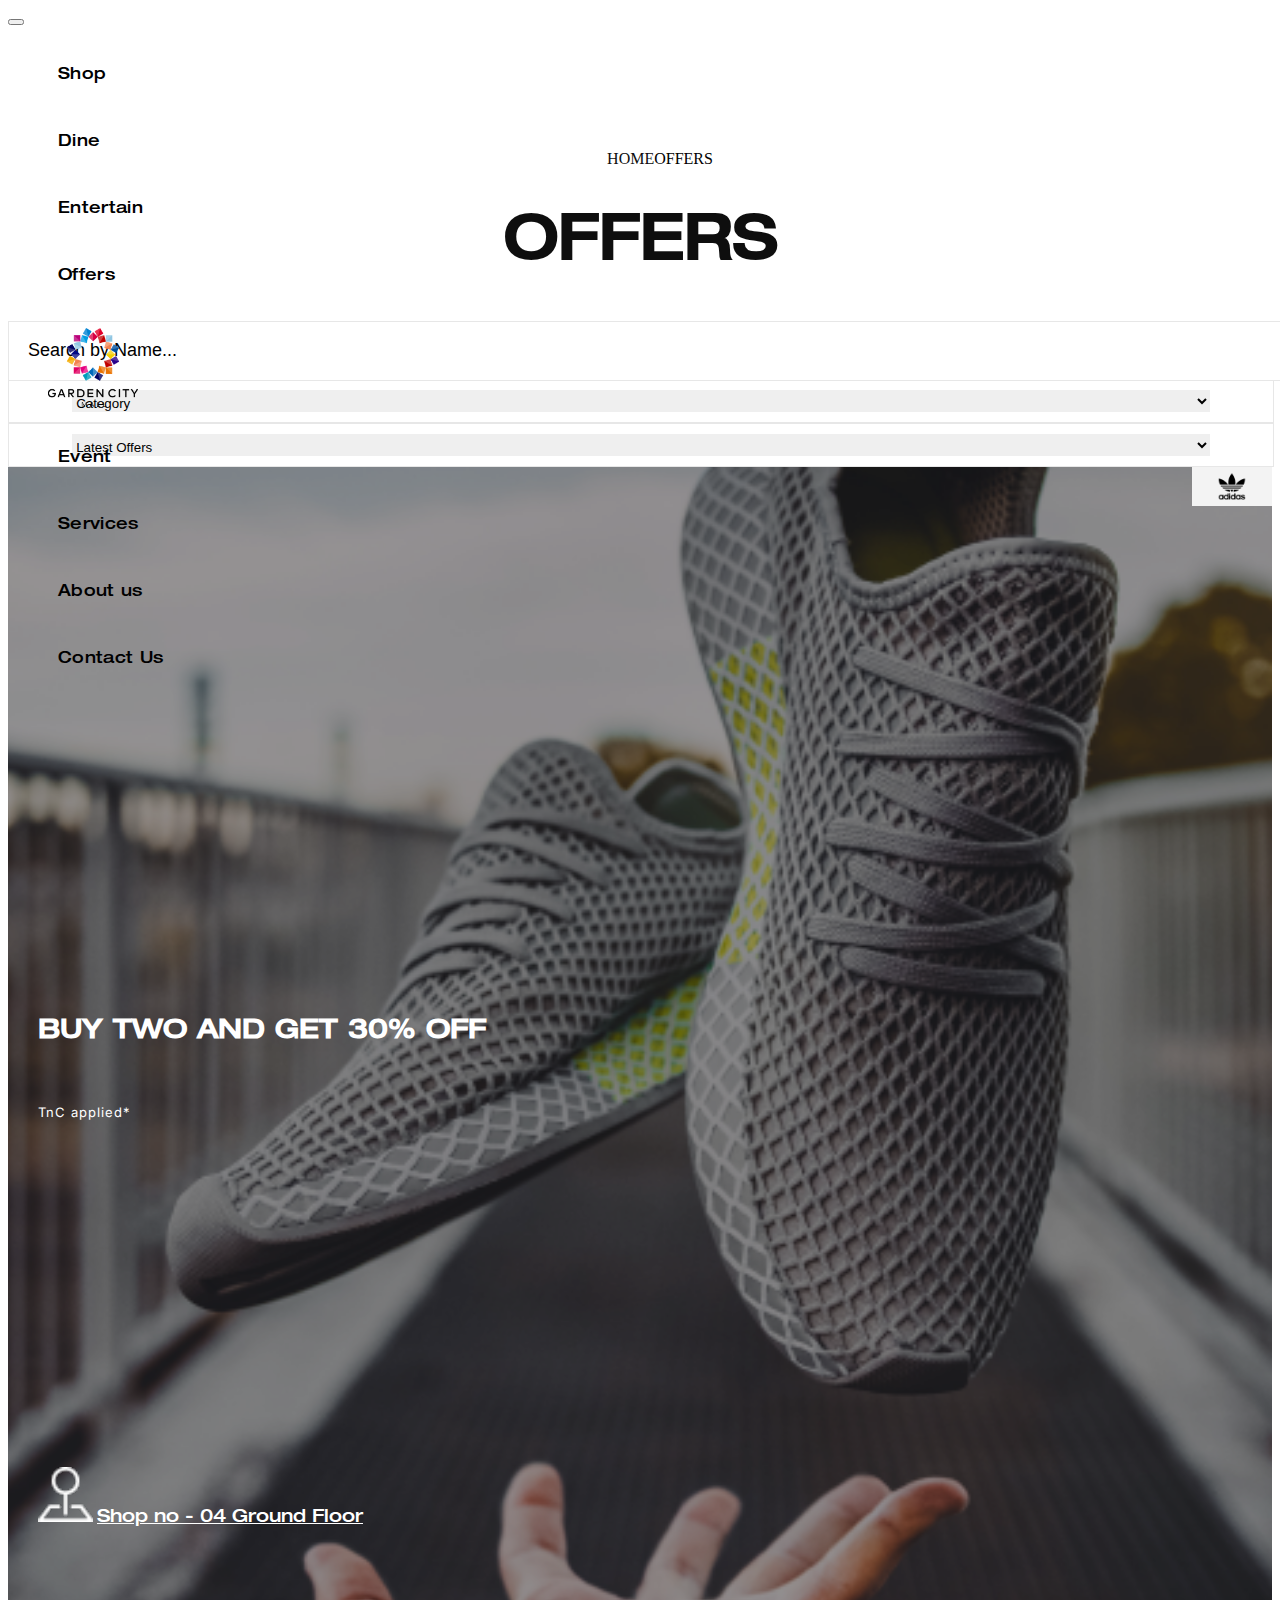
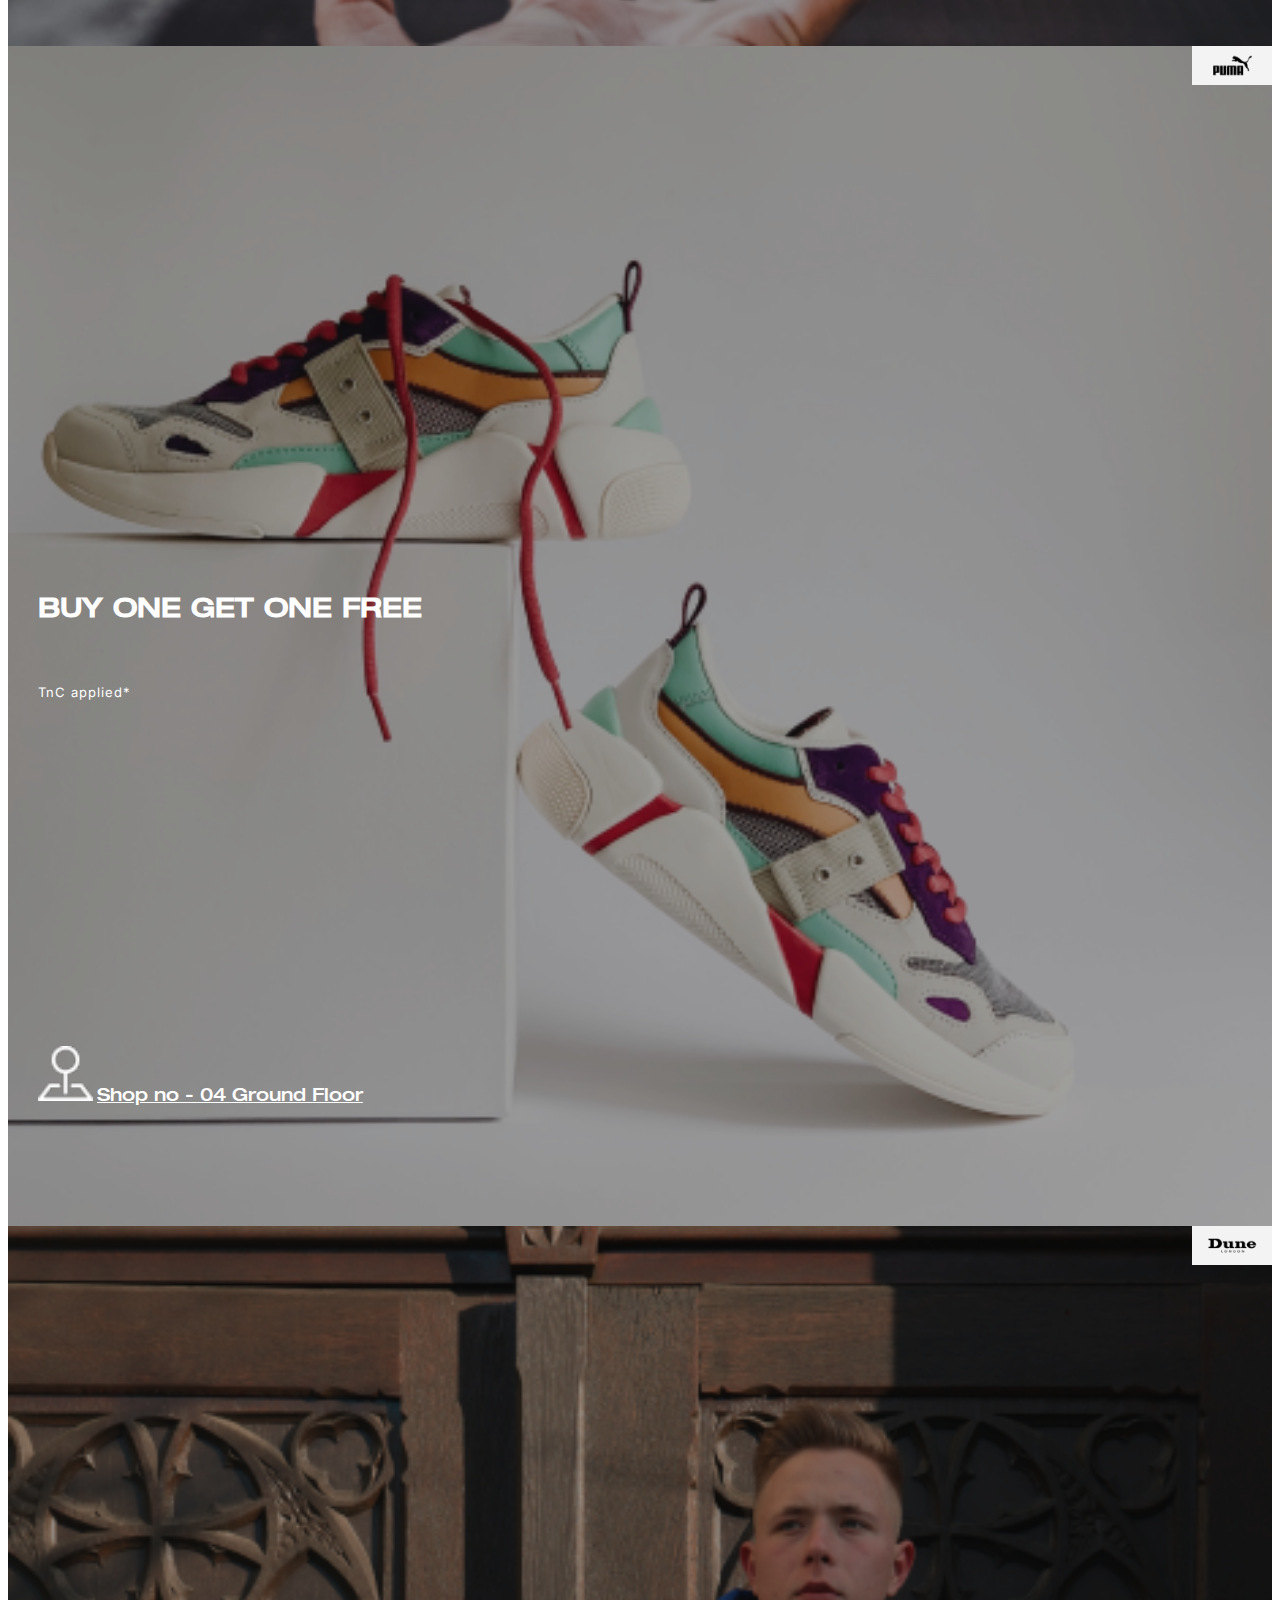
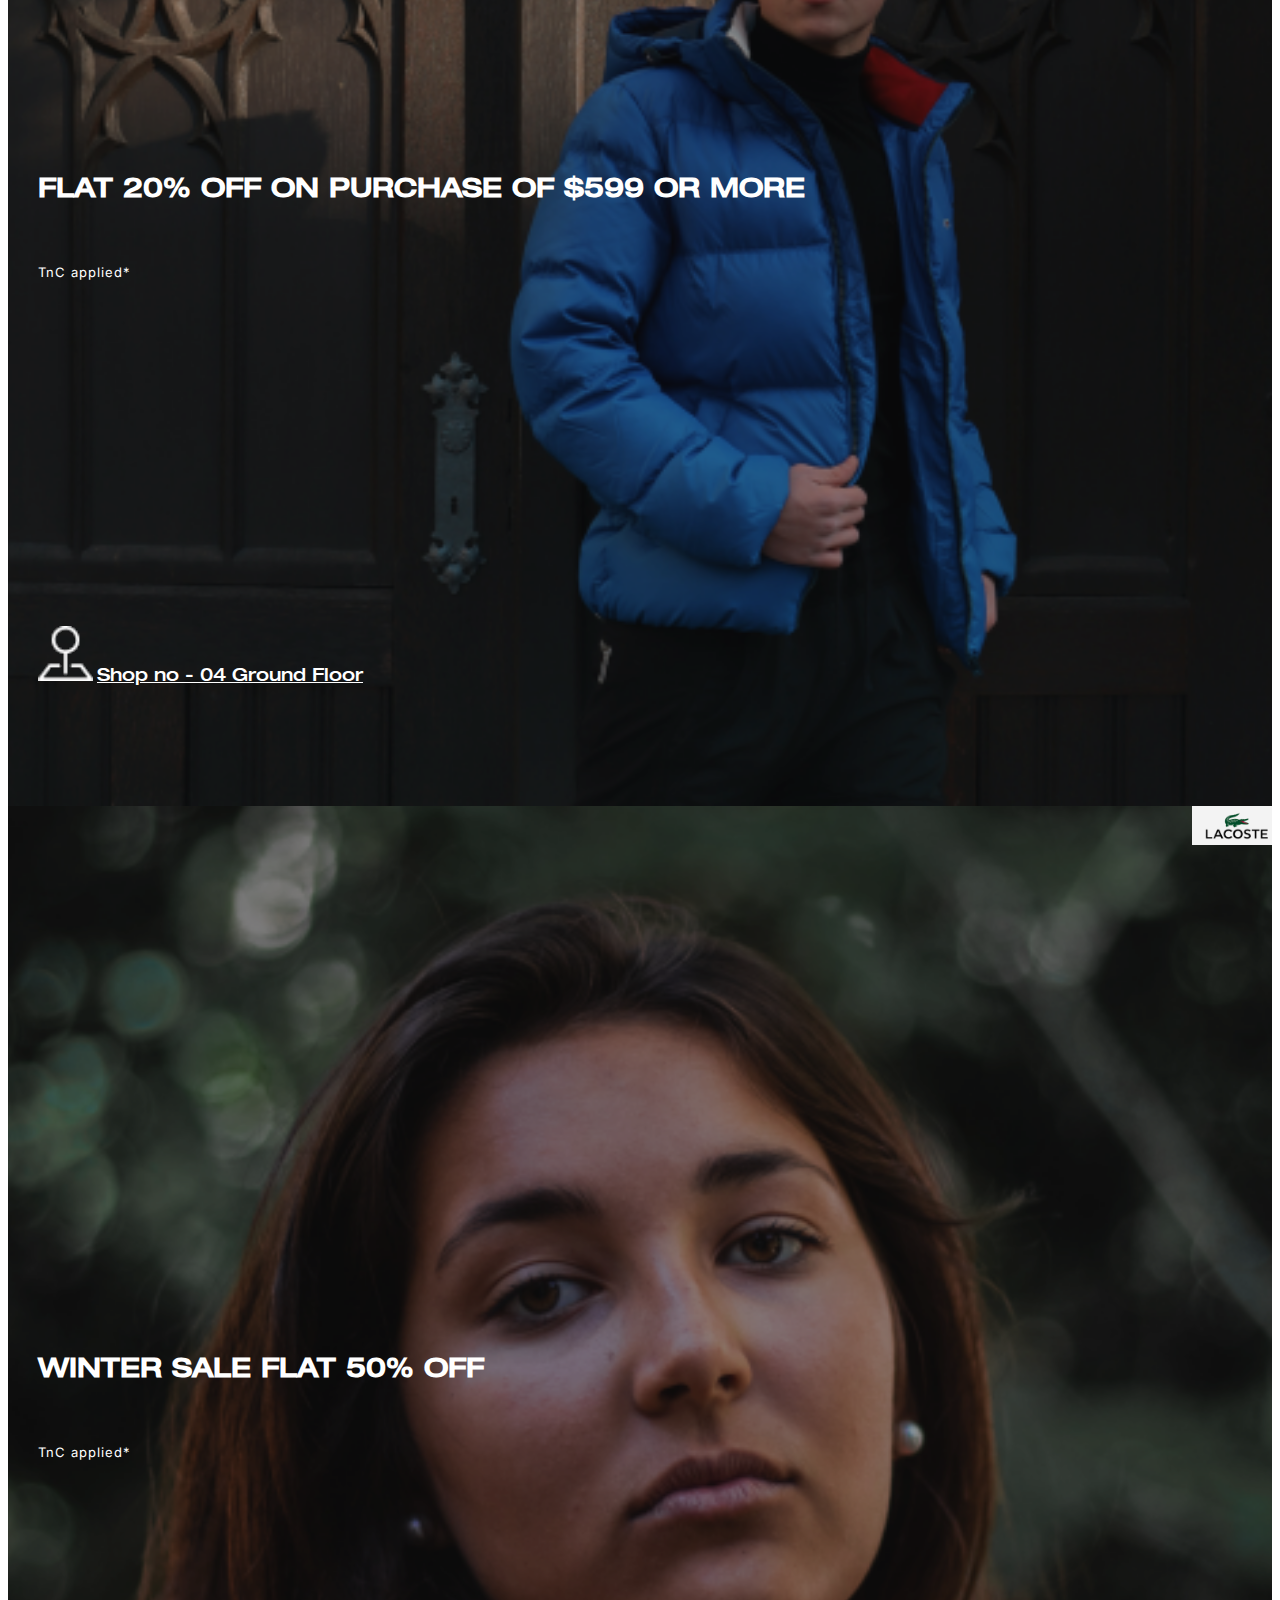
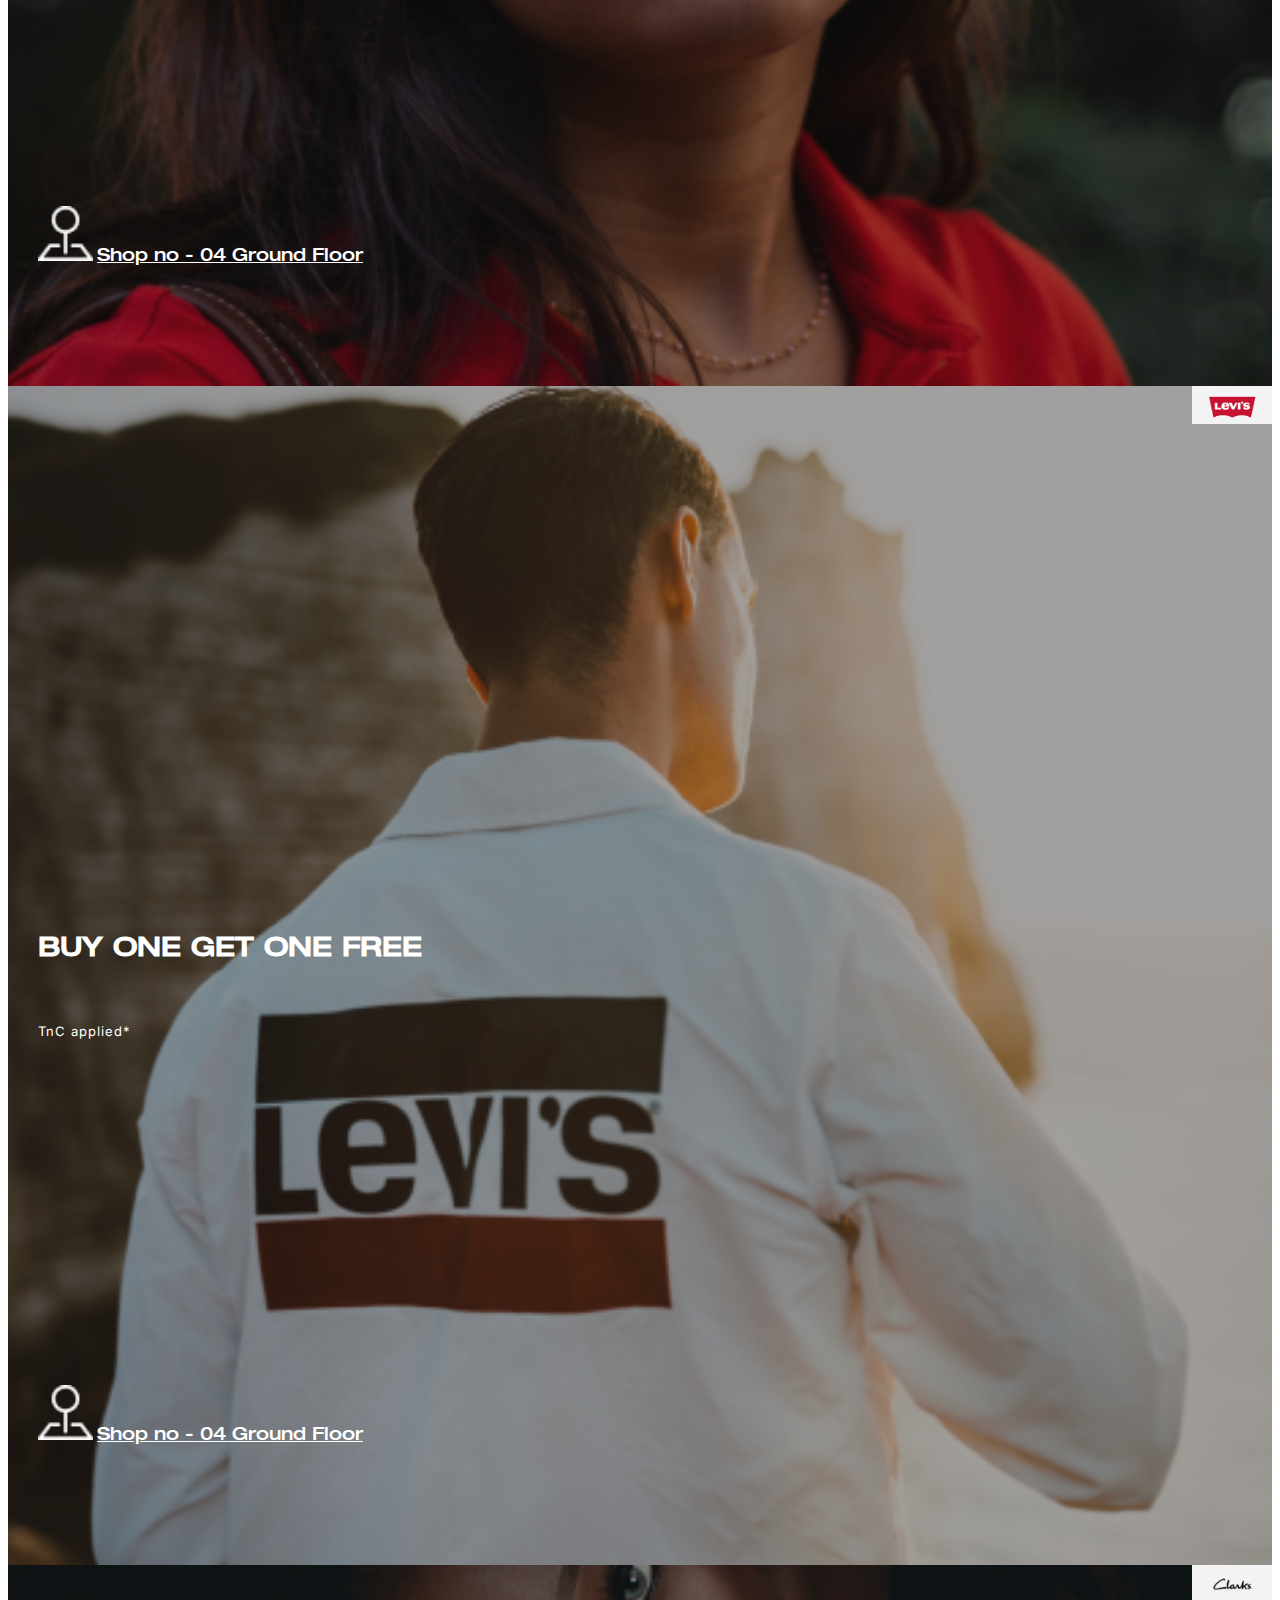
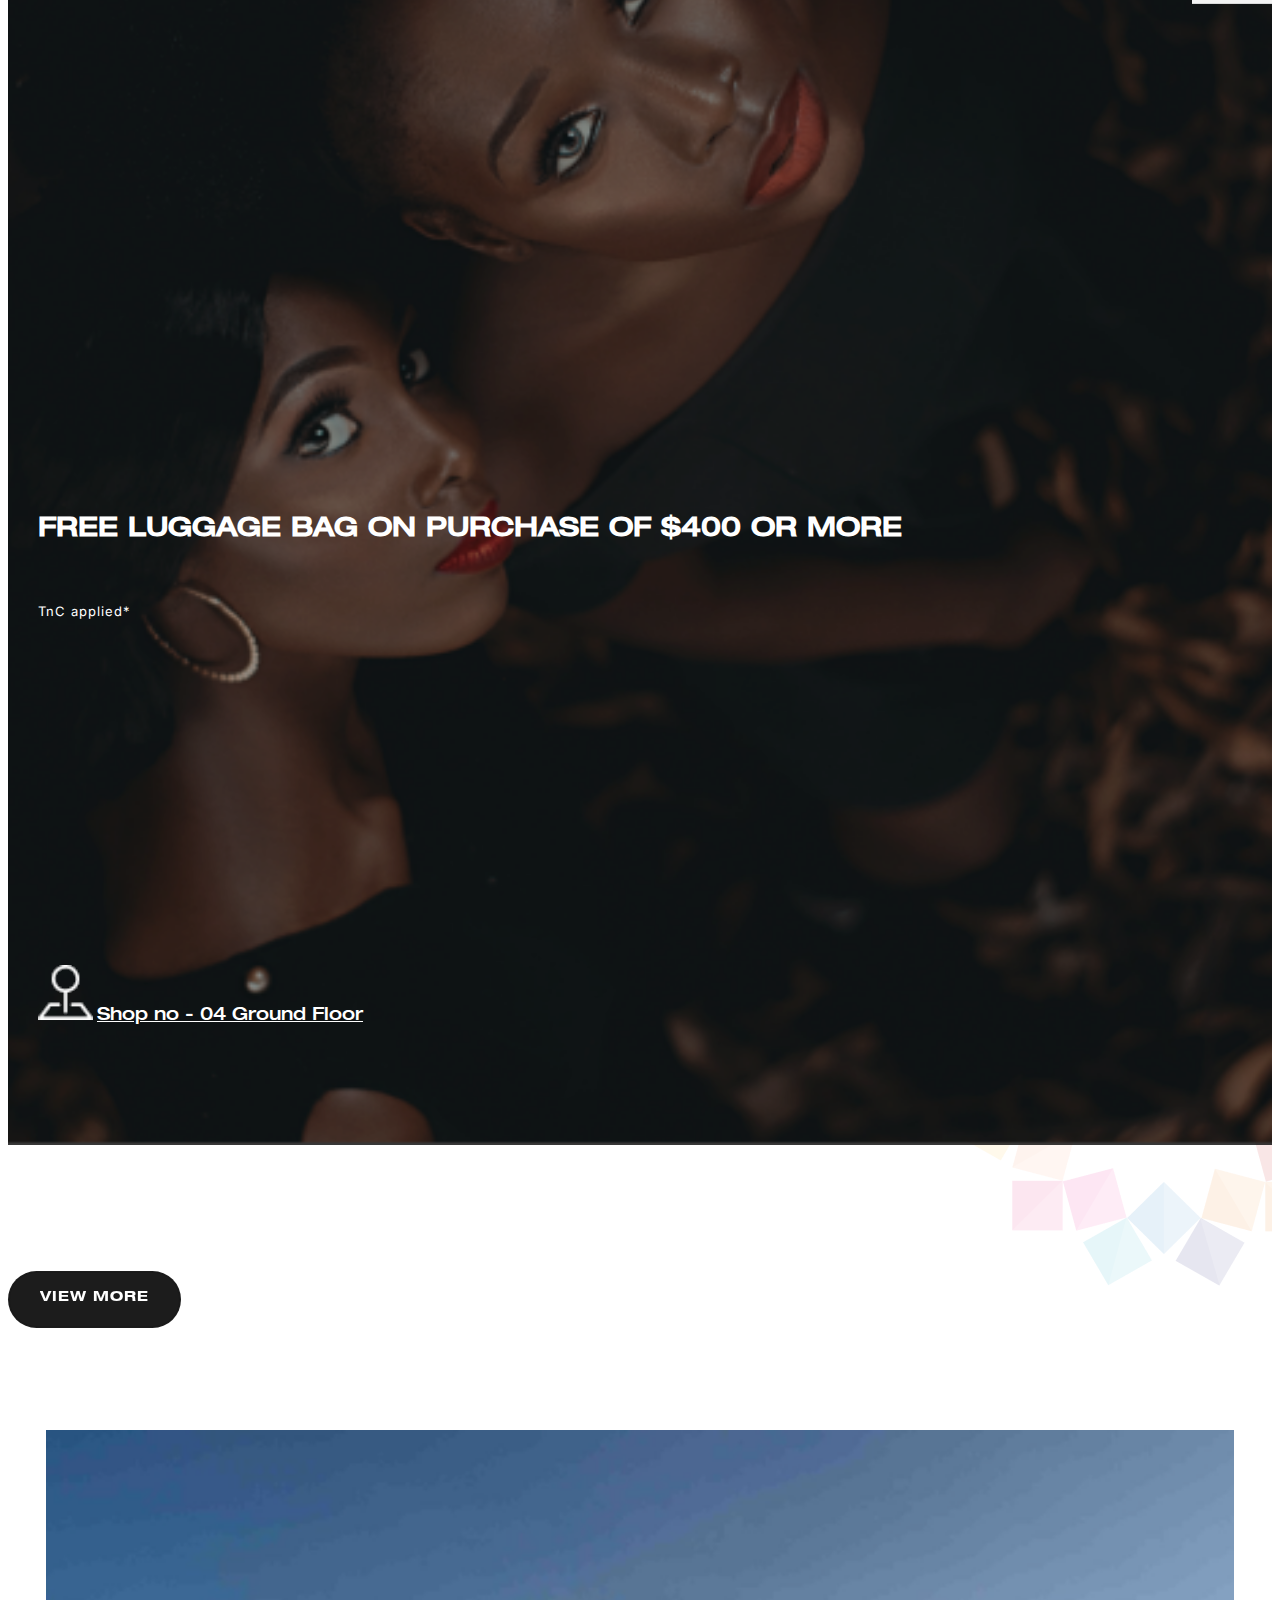
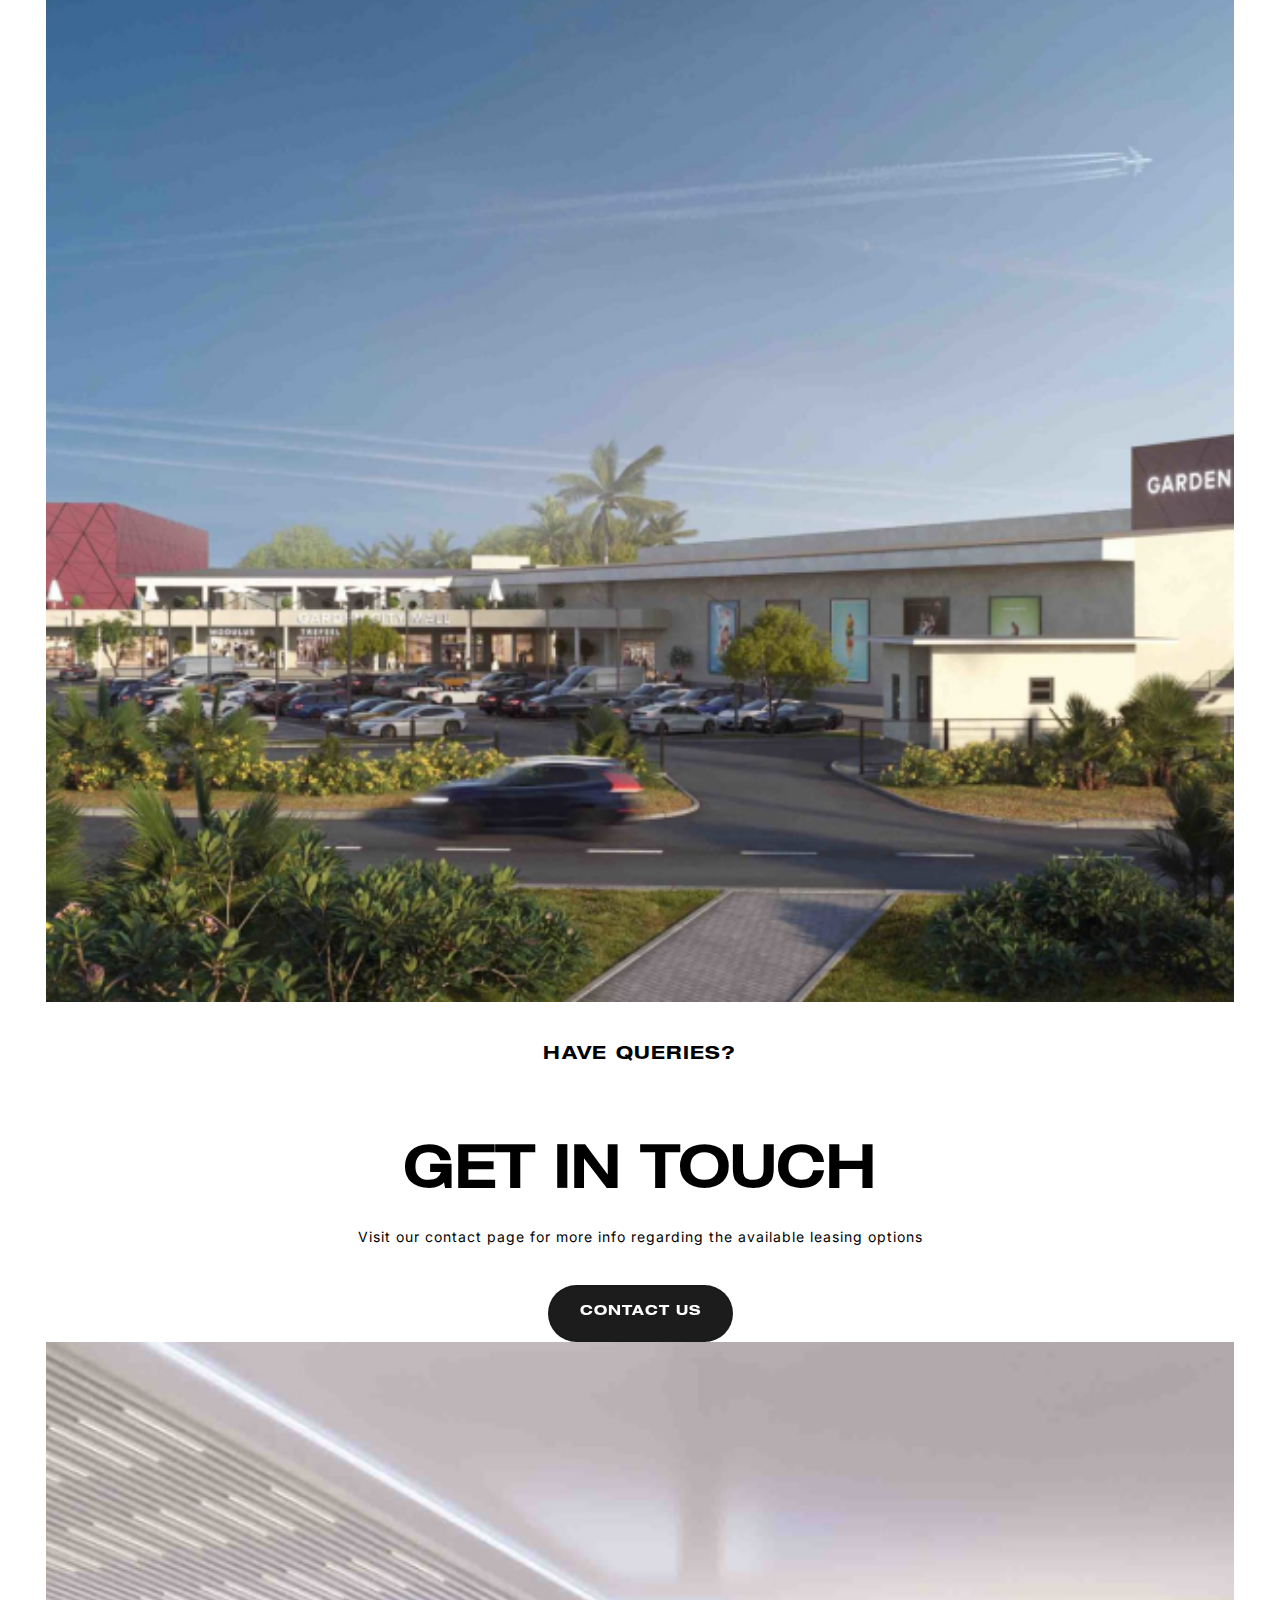
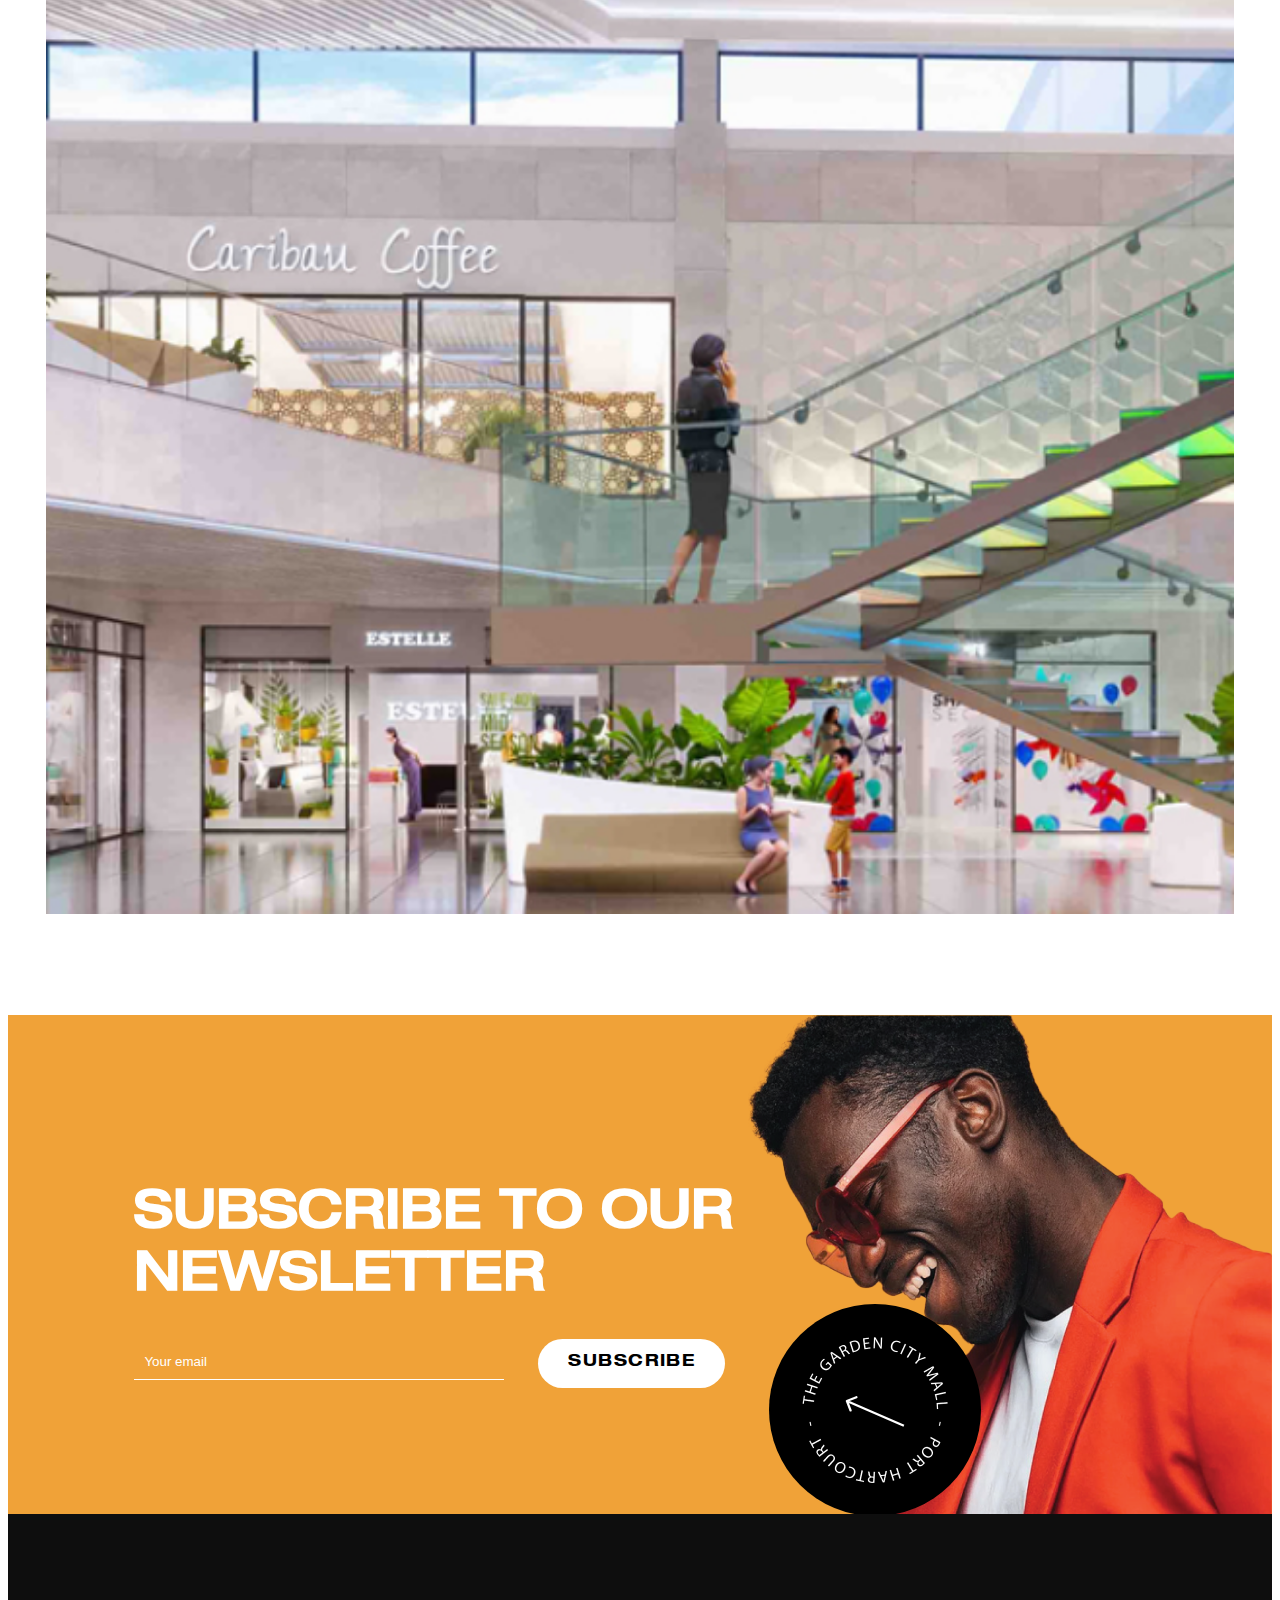
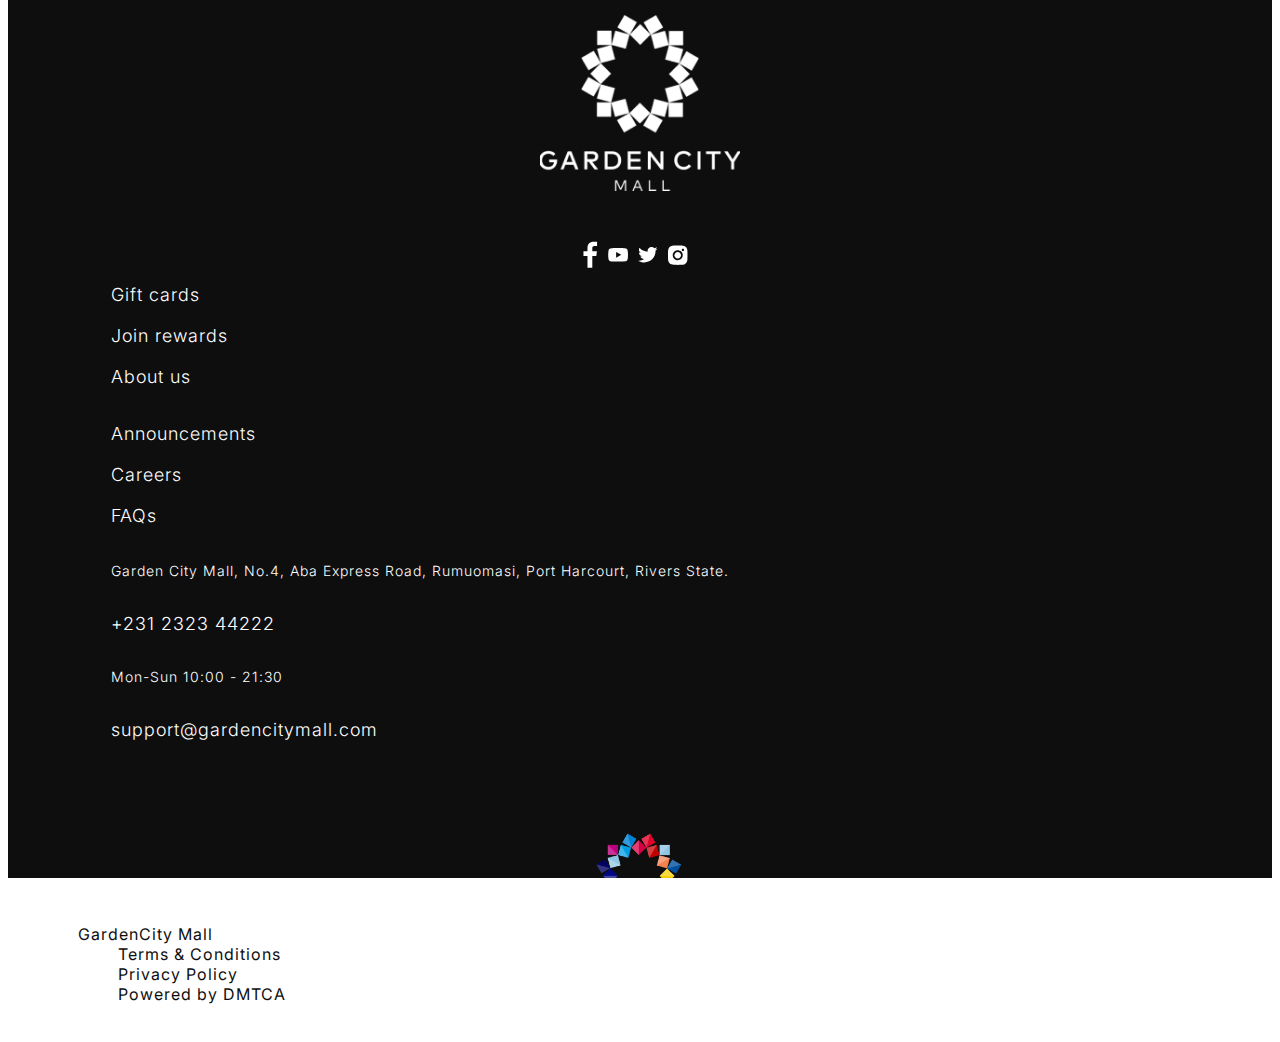
==== commit 665af326: "update" ====
--- a/offer.html
+++ b/offer.html
@@ -2,474 +2,469 @@
 <html lang="en">
 
 <head>
-    <meta charset="utf-8">
-    <meta http-equiv="x-ua-compatible" content="ie=edge">
-    <meta name="viewport" content="initial-scale = 1.0,maximum-scale = 1.0">
-    <!-- CSS only -->
-    <link href="https://fonts.googleapis.com/css?family=Material+Icons%7CMaterial+Icons+Outlined%7CMaterial+Icons+Two+Tone%7CMaterial+Icons+Round%7CMaterial+Icons+Sharp" rel="stylesheet">
-    <link
-      rel="stylesheet"
-      href="https://cdnjs.cloudflare.com/ajax/libs/Swiper/4.4.1/css/swiper.min.css"
-    />
-    <link
-      href="https://cdn.jsdelivr.net/npm/bootstrap@5.2.0/dist/css/bootstrap.min.css"
-      rel="stylesheet"
-      integrity="sha384-gH2yIJqKdNHPEq0n4Mqa/HGKIhSkIHeL5AyhkYV8i59U5AR6csBvApHHNl/vI1Bx"
-      crossorigin="anonymous"
-    />
-    <link href="/assets/css/style.css" rel="stylesheet" />
-    <link href="/assets/css/resposive.css" rel="stylesheet" />
-  </head>
+  <meta charset="utf-8">
+  <meta http-equiv="x-ua-compatible" content="ie=edge">
+  <meta name="viewport" content="initial-scale = 1.0,maximum-scale = 1.0">
+  <!-- CSS only -->
+  <link
+    href="https://fonts.googleapis.com/css?family=Material+Icons%7CMaterial+Icons+Outlined%7CMaterial+Icons+Two+Tone%7CMaterial+Icons+Round%7CMaterial+Icons+Sharp"
+    rel="stylesheet">
+  <link rel="stylesheet" href="https://cdnjs.cloudflare.com/ajax/libs/Swiper/4.4.1/css/swiper.min.css" />
+  <link href="https://cdn.jsdelivr.net/npm/bootstrap@5.2.0/dist/css/bootstrap.min.css" rel="stylesheet"
+    integrity="sha384-gH2yIJqKdNHPEq0n4Mqa/HGKIhSkIHeL5AyhkYV8i59U5AR6csBvApHHNl/vI1Bx" crossorigin="anonymous" />
+  <link href="/assets/css/style.css" rel="stylesheet" />
+  <link href="/assets/css/resposive.css" rel="stylesheet" />
+</head>
 
 <body>
 
 
-    <!-- Header -->
-    <header>
-      <nav id="navbar_top" class="navbar navbar-expand-lg sec-nav" >
-        <div class="container-fluid">
-          
-          <button
-            class="navbar-toggler"
-            type="button"
-            data-bs-toggle="collapse"
-            data-bs-target="#navbarTogglerDemo02"
-            aria-controls="navbarTogglerDemo02"
-            aria-expanded="false"
-            aria-label="Toggle navigation"
-          >
-            <span class="navbar-toggler-icon"></span>
-          </button>
-          <!-- <a class="navbar-brand" href="./">
+  <!-- Header -->
+  <header>
+    <nav id="navbar_top" class="navbar navbar-expand-lg sec-nav">
+      <div class="container-fluid">
+
+        <button class="navbar-toggler" type="button" data-bs-toggle="collapse" data-bs-target="#navbarTogglerDemo02"
+          aria-controls="navbarTogglerDemo02" aria-expanded="false" aria-label="Toggle navigation">
+          <span class="navbar-toggler-icon"></span>
+        </button>
+        <!-- <a class="navbar-brand" href="./">
             <img src="/assets/images/lo-w.png" alt="">
           </a> -->
-          <div class="collapse navbar-collapse" id="navbarTogglerDemo02">
-            <ul class="navbar-nav me-auto mb-2 mb-lg-0">
-              <li class="nav-item mega-drop">
-                <a class="nav-link" aria-current="page" href="#">Shop</a>
-                <div class="dropdown">
-                  <div class="dropdown-content">
-                     <div class="dropdown-row">
-                        <div class="dropdown-item">
-                           <div class="dropdown-item__name">Shopping Brands</div>
-                           <ul class="dropdown-item__list">
-                              <li>
-                                 <a href="">Adidas</a>
-                              </li>
-                              <li>
-                                 <a href="">Aldo</a>
-                              </li>
-                              <li>
-                                 <a href="">Black & White</a>
-                              </li>
-                              <li>
-                                 <a href="">Black Panther</a>
-                              </li>
-                              <li>
-                                 <a href="">Blanca Luxury</a>
-                              </li>
-                              <li>
-                                 <a href="">Celio</a>
-                              </li>
-                              <li>
-                                 <a href="">Charles Trywhitt</a>
-                              </li>
-                              <li>
-                                 <a href="">Chuxel</a>
-                              </li>
-                              <li>
-                                 <a href="">Clarks</a>
-                              </li>
-                              <li>
-                                 <a href="">Dune</a>
-                              </li>
-                              <li>
-                                 <a href="" >ALL</a>
-                              </li>
-                           </ul>
-                        </div>
-                        <div class="dropdown-item">
-                           <img src="/assets/images/mega.png" alt="" data-ll-status="loaded" class="entered lazyloaded">
-                        </div>
-                     </div>
-                     <div class="dropdown-buttons">
-                        <a class="styled-btn styled-btn_v2" href="">View all Brands</a>
-                     </div>
-                  </div>
-               </div>
-              </li>
-              <li class="nav-item mega-drop">
-                <a class="nav-link" href="#">Dine</a>
-                <div class="dropdown">
-                  <div class="dropdown-content">
-                     <div class="dropdown-row">
-                        <div class="dropdown-item">
-                           <div class="dropdown-item__name">Shopping Brands</div>
-                           <ul class="dropdown-item__list">
-                              <li>
-                                 <a href="">D-Exclusive</a>
-                              </li>
-                              <li>
-                                 <a href="">Michael Terrace</a>
-                              </li>
-                              <li>
-                                 <a href=""> South 66</a>
-                              </li>
-                              <li>
-                                 <a href="">Wakkis Hospitality</a>
-                              </li>
-                              <li>
-                                 <a href="" >ALL</a>
-                              </li>
-                           </ul>
-                        </div>
-                        <div class="dropdown-item">
-                          <img src="/assets/images/mega.png" alt="" data-ll-status="loaded" class="entered lazyloaded">
-                        </div>
-                     </div>
-                     <div class="dropdown-buttons">
-                      <a class="styled-btn styled-btn_v2" href="">View all Brands</a>
-                     </div>
-                  </div>
-               </div>
-              </li>
-              <li class="nav-item">
-                <a class="nav-link" href="#">Entertain</a>
-              </li>
-              <li class="nav-item">
-                <a class="nav-link" href="#">Offers</a>
-              </li>
-              <a class="navbar-brand" href="./">
-                <img class="w" src="/assets/images/lo-w.png" alt="">
-                <img class="b" src="/assets/images/lo-b.png" alt="">
-              </a>
-              <li class="nav-item">
-                <a class="nav-link" href="#">Event</a>
-              </li>
-              <li class="nav-item">
-                <a class="nav-link" href="#">Services</a>
-              </li>
-              <li class="nav-item">
-                <a class="nav-link" href="#">About us</a>
-              </li>
-              <li class="nav-item">
-                <a class="nav-link" href="#">Contact Us</a>
-              </li>
-              
-            </ul>
-          </div>
-        </div>
-      </nav>
-    </header>
-    <!-- Header -->
-
-
-    <!-- ========== Offer Section ========== -->
-
-    <main>
-        <div class="offer-wrapper">
-            <div class="offer-section">
-                <div class="container">
-                    <div class="row">
-                        <div class="col-lg-12">
-                            <nav aria-label="breadcrumb">
-                                <ol class="breadcrumb">
-                                    <li class="breadcrumb-item"><a href="/index.html">HOME</a></li>
-                                    <li class="breadcrumb-item active" aria-current="page">OFFERS</li>
-                                </ol>
-                            </nav>
-                            <h1 class="offer-heading">OFFERS</h1>
-                        </div>
-                    </div>
-
-                    <div class="container mt-5">
-                        <div class="row">
-                            <div class="col-lg-4 input-sub-content">
-                                <div class="filter__form__item filter__form__item_text">
-                                    <input id="search_brand" type="text" placeholder="Search by Name...">
-                                    <button id="filter_brands" type="submit" value="">
-                                        <span data-posts="16">
-                                            <svg xmlns="http://www.w3.org/2000/svg" width="24px" height="24px"
-                                                fill="none" viewBox="0 0 19 19" id="search">
-                                                <path stroke="#000" stroke-linecap="round" stroke-linejoin="round"
-                                                    stroke-width="1.5"
-                                                    d="M9.222 15.444A6.222 6.222 0 109.222 3a6.222 6.222 0 000 12.444zM17 16.997l-3.383-3.383">
-                                                </path>
-                                            </svg></span></button>
-                                </div>
-                            </div>
-                            <div class="col-lg-4 offer-sub-content">
-                                <div class="offer-box-fashion">
-                                    <div class="container-offer">
-                                    <form action="#">
-                                        <select name="Shop Collection" class="select">
-                                            <option value="Shop">Shop</option>
-                                            <option value="Trendy">Trendy</option>
-                                            <option value="New Collection">New Collection</option>
-                                            <option value="New Winter Collection">New Winter Collection</option>
-                                        </select>
-                                        </div>
-                                </div>
-                            </div>
-                            <div class="col-lg-4 offer-sub-content">
-                                <div class="offer-box-fashion">
-                                    <div class="container-offer">
-                                    <form action="#">
-                                        <select name="Shop Collection" class="select">
-                                            <option value="Shop">Sort by Latest Offer</option>
-                                            <option value="Trendy">Trendy</option>
-                                            <option value="New Collection">New Collection</option>
-                                            <option value="New Winter Collection">New Winter Collection</option>
-                                        </select>
-                                        </div>
-                                </div>
-                            </div>
-                        </div>
-                    </div>
-
-
-                    <div class="container offer-logo-container pt-5">
-                        <div class="row mt-5">
-                            <div class="col-lg-4 col-md-6 col-sm-6 col-box">
-                                <div class="overlay">
-                                    <img class="offer-box-logo" src="/assets/images/offers/addidas.png" alt="">
-                                    <div class="offer-box">
-                                        <img class="offer-bg" src="/assets/images/offers/martin-katler.png"
-                                            alt="brand-logo">
-                                        <img class="top__logo" src="/assets/images/offers/white (6).png" alt="">
-                                        <div class="middle__content">
-                                            <h4 class="offer-heading-text">Buy Two And Get 30% Off</h4>
-                                            <p class="offer-sub-heading-text">TnC applied*</p>
-                                        </div>
-                                        <div class="bottom-content">
-                                            <img class="offer-box-img" src="/assets/images/Filter_Section/location.png" alt="location">
-                                            <a href="#" class="offer-sub-text">Shop no - 04 Ground Floor</a>
-                                        </div>
-                                    </div>
-                                </div>
-                            </div>
-                            <div class="col-lg-4 col-md-6 col-sm-6 col-box">
-                                <div class="overlay">
-                                    <img class="offer-box-logo" src="/assets/images/offers/puma.png" alt="">
-                                    <div class="offer-box">
-                                        <img class="offer-bg" src="/assets/images/offers/irene-kredenets.png"
-                                            alt="brand-logo">
-                                        <img class="top__logo" src="/assets/images/offers/white (5).png" alt="">
-                                        <div class="middle__content">
-                                            <h4 class="offer-heading-text">Buy One Get one free</h4>
-                                            <p class="offer-sub-heading-text">TnC applied*</p>
-                                        </div>
-                                        <div class="bottom-content">
-                                            <img class="offer-box-img" src="/assets/images/Filter_Section/location.png" alt="location">
-                                            <a href="#" class="offer-sub-text">Shop no - 04 Ground Floor</a>
-                                        </div>
-                                    </div>
-                                </div>
-                            </div>
-                            <div class="col-lg-4 col-md-6 col-sm-6 col-box">
-                                <div class="overlay">
-                                    <img class="offer-box-logo" src="/assets/images/offers/dune.png" alt="">
-                                    <div class="offer-box">
-                                        <img class="offer-bg" src="/assets/images/offers/Mask groupoffer.png"
-                                            alt="brand-logo">
-                                        <img class="top__logo" src="/assets/images/offers/white (4).png" alt="">
-                                        <div class="middle__content">
-                                            <h4 class="offer-heading-text">FLAT 20% OFF ON PURCHASE OF $599 OR MORE</h4>
-                                            <p class="offer-sub-heading-text">TnC applied*</p>
-                                        </div>
-                                        <div class="bottom-content">
-                                            <img class="offer-box-img" src="/assets/images/Filter_Section/location.png" alt="location">
-                                            <a href="#" class="offer-sub-text">Shop no - 04 Ground Floor</a>
-                                        </div>
-                                    </div>
-                                </div>
-                            </div>
-                        </div>
-                        <div class="row">
-                            <div class="col-lg-4 col-md-6 col-sm-6 col-box">
-                                <div class="overlay">
-                                    <img class="offer-box-logo" src="/assets/images/offers/lacoste.png" alt="">
-                                    <div class="offer-box">
-                                        <img class="offer-bg" src="/assets/images/offers/simon-marsault.png"
-                                            alt="brand-logo">
-                                        <img class="top__logo" src="/assets/images/offers/white (3).png" alt="">
-                                        <div class="middle__content">
-                                            <h4 class="offer-heading-text">WINTER SALE FLAT 50% OFF</h4>
-                                            <p class="offer-sub-heading-text">TnC applied*</p>
-                                        </div>
-                                        <div class="bottom-content">
-                                            <img class="offer-box-img" src="/assets/images/Filter_Section/location.png" alt="location">
-                                            <a href="#" class="offer-sub-text">Shop no - 04 Ground Floor</a>
-                                        </div>
-                                    </div>
-                                </div>
-                            </div>
-                            <div class="col-lg-4 col-md-6 col-sm-6 col-box">
-                                <div class="overlay">
-                                    <img class="offer-box-logo" src="/assets/images/offers/levis.png" alt="">
-                                    <div class="offer-box">
-                                        <img class="offer-bg" src="/assets/images/offers/bruno-van-der-kraan.png"
-                                            alt="brand-logo">
-                                        <img class="top__logo" src="/assets/images/offers/white (2).png" alt="">
-                                        <div class="middle__content">
-                                            <h4 class="offer-heading-text">BUY ONE GET ONE FREE</h4>
-                                            <p class="offer-sub-heading-text">TnC applied*</p>
-                                        </div>
-                                        <div class="bottom-content">
-                                            <img class="offer-box-img" src="/assets/images/Filter_Section/location.png" alt="location">
-                                            <a href="#" class="offer-sub-text">Shop no - 04 Ground Floor</a>
-                                        </div>
-                                    </div>
-                                </div>
-                            </div>
-                            <div class="col-lg-4 col-md-6 col-sm-6 col-box">
-                                <div class="overlay">
-                                    <img class="offer-box-logo" src="/assets/images/offers/clarks.png" alt="">
-                                    <div class="offer-box">
-                                        <img class="offer-bg" src="/assets/images/offers/emmanuel.png" alt="brand-logo">
-                                        <img class="top__logo" src="/assets/images/offers/white (1).png" alt="">
-                                        <div class="middle__content">
-                                            <h4 class="offer-heading-text">FREE LUGGAGE BAG ON PURCHASE OF $400 OR MORE
-                                            </h4>
-                                            <p class="offer-sub-heading-text">TnC applied*</p>
-                                        </div>
-                                        <div class="bottom-content">
-                                            <img class="offer-box-img" src="/assets/images/Filter_Section/location.png" alt="location">
-                                            <a href="#" class="offer-sub-text">Shop no - 04 Ground Floor</a>
-                                        </div>
-                                    </div>
-                                </div>
-                            </div>
-                            <div class="col-12 text-center p-10">
-                                <a class="cb-btn cb-btn_more title" href="" ><span class="cb-btn_more-title"><span data-text="View Brand">View Brand</span></span><span class="cb-btn_more-ripple"><span></span></span></a>
-                            </div>
-                        </div>
-                        
-                    </div>
-                </div>
+        <div class="collapse navbar-collapse" id="navbarTogglerDemo02">
+          <ul class="navbar-nav me-auto mb-2 mb-lg-0">
+            <li class="nav-item mega-drop">
+              <a class="nav-link" aria-current="page" href="#">Shop</a>
+              <div class="dropdown">
+                <div class="dropdown-content">
+                  <div class="dropdown-row">
+                    <div class="dropdown-item">
+                      <div class="dropdown-item__name">Shopping Brands</div>
+                      <ul class="dropdown-item__list">
+                        <li>
+                          <a href="">Adidas</a>
+                        </li>
+                        <li>
+                          <a href="">Aldo</a>
+                        </li>
+                        <li>
+                          <a href="">Black & White</a>
+                        </li>
+                        <li>
+                          <a href="">Black Panther</a>
+                        </li>
+                        <li>
+                          <a href="">Blanca Luxury</a>
+                        </li>
+                        <li>
+                          <a href="">Celio</a>
+                        </li>
+                        <li>
+                          <a href="">Charles Trywhitt</a>
+                        </li>
+                        <li>
+                          <a href="">Chuxel</a>
+                        </li>
+                        <li>
+                          <a href="">Clarks</a>
+                        </li>
+                        <li>
+                          <a href="">Dune</a>
+                        </li>
+                        <li>
+                          <a href="">ALL</a>
+                        </li>
+                      </ul>
+                    </div>
+                    <div class="dropdown-item">
+                      <img src="/assets/images/mega.png" alt="" data-ll-status="loaded" class="entered lazyloaded">
+                    </div>
+                  </div>
+                  <div class="dropdown-buttons">
+                    <a class="styled-btn styled-btn_v2" href="">View all Brands</a>
+                  </div>
+                </div>
+              </div>
+            </li>
+            <li class="nav-item mega-drop">
+              <a class="nav-link" href="#">Dine</a>
+              <div class="dropdown">
+                <div class="dropdown-content">
+                  <div class="dropdown-row">
+                    <div class="dropdown-item">
+                      <div class="dropdown-item__name">Shopping Brands</div>
+                      <ul class="dropdown-item__list">
+                        <li>
+                          <a href="">D-Exclusive</a>
+                        </li>
+                        <li>
+                          <a href="">Michael Terrace</a>
+                        </li>
+                        <li>
+                          <a href=""> South 66</a>
+                        </li>
+                        <li>
+                          <a href="">Wakkis Hospitality</a>
+                        </li>
+                        <li>
+                          <a href="">ALL</a>
+                        </li>
+                      </ul>
+                    </div>
+                    <div class="dropdown-item">
+                      <img src="/assets/images/mega.png" alt="" data-ll-status="loaded" class="entered lazyloaded">
+                    </div>
+                  </div>
+                  <div class="dropdown-buttons">
+                    <a class="styled-btn styled-btn_v2" href="">View all Brands</a>
+                  </div>
+                </div>
+              </div>
+            </li>
+            <li class="nav-item">
+              <a class="nav-link" href="#">Entertain</a>
+            </li>
+            <li class="nav-item">
+              <a class="nav-link" href="#">Offers</a>
+            </li>
+            <a class="navbar-brand" href="./">
+              <img class="w" src="/assets/images/lo-w.png" alt="">
+              <img class="b" src="/assets/images/lo-b.png" alt="">
+            </a>
+            <li class="nav-item">
+              <a class="nav-link" href="#">Event</a>
+            </li>
+            <li class="nav-item">
+              <a class="nav-link" href="#">Services</a>
+            </li>
+            <li class="nav-item">
+              <a class="nav-link" href="#">About us</a>
+            </li>
+            <li class="nav-item">
+              <a class="nav-link" href="#">Contact Us</a>
+            </li>
+
+          </ul>
+        </div>
+      </div>
+    </nav>
+  </header>
+  <!-- Header -->
+
+
+  <!-- ========== Offer Section ========== -->
+
+  <main>
+    <div class="offer-wrapper">
+      <div class="offer-section">
+        <div class="container">
+          <div class="row">
+            <div class="col-lg-12">
+              <nav aria-label="breadcrumb">
+                <ol class="breadcrumb">
+                  <li class="breadcrumb-item"><a href="/index.html">HOME</a></li>
+                  <li class="breadcrumb-item active" aria-current="page">OFFERS</li>
+                </ol>
+              </nav>
+              <h1 class="offer-heading">OFFERS</h1>
             </div>
-        </div>
-        </div>
-        </div>
-        </div>
-        </div>
-        </div>
-    </main>
-
-    <!-- ========== Filter Section End ========== -->
-
-
-    <!-- section get in touch -->
-    <section class="get-in" >
-          
-          <div class="container-fluid">
+          </div>
+
+          <div class="container mt-5">
             <div class="row">
-              <div class="col-lg-4">
-                <div class="get-left">
-                  <img src="/assets/images/get-left.png" alt=""/>
-                </div>
-              </div>
-              <div class="col-lg-4">
-                <div class="get-content">
-                  <h6>HAVE QUERIES?</h6>
-                  <h4 class="mini-heading">GET IN TOUCH</h4>
-                  <p>Visit our contact page for more info
-                    regarding the available leasing options </p>
-                  <!-- <a href="" class="cta">CONTACT US</a> -->
-                  <a class="cb-btn cb-btn_more" href="" ><span class="cb-btn_more-title"><span data-text="CONTACT US">CONTACT US</span></span><span class="cb-btn_more-ripple"><span></span></span></a>
-                  
-                </div>
-              </div>
-              <div class="col-lg-4">
-                <div class="get-right">
-                  <img src="/assets/images/get-right.png" alt=""/>
+              <div class="col-lg-4 input-sub-content">
+                <div class="filter__form__item filter__form__item_text">
+                  <input id="search_brand" type="text" placeholder="Search by Name...">
+                  <button id="filter_brands" type="submit" value="">
+                    <span data-posts="16">
+                      <svg xmlns="http://www.w3.org/2000/svg" width="24px" height="24px" fill="none" viewBox="0 0 19 19"
+                        id="search">
+                        <path stroke="#000" stroke-linecap="round" stroke-linejoin="round" stroke-width="1.5"
+                          d="M9.222 15.444A6.222 6.222 0 109.222 3a6.222 6.222 0 000 12.444zM17 16.997l-3.383-3.383">
+                        </path>
+                      </svg></span></button>
+                </div>
+              </div>
+              <div class="col-lg-4 offer-sub-content">
+                <div class="offer-box-fashion">
+                  <div class="container-offer">
+                    <form action="#">
+                      <select name="Shop Collection" class="select">
+                        <option value="Category">Category</option>
+                        <option value="View All">View All</option>
+                        <option value="Shop">Shop</option>
+                        <option value="Dine">Dine</option>
+                        <option value="Entertain">Entertain</option>
+                      </select>
+                  </div>
+                </div>
+              </div>
+              <div class="col-lg-4 offer-sub-content">
+                <div class="offer-box-fashion">
+                  <div class="container-offer">
+                    <form action="#">
+                      <select name="Shop Collection" class="select">
+                        <option value="Shop">Latest Offers</option>
+                        <option value="Adidas">Adidas</option>
+                        <option value="Clarks">Clarks</option>
+                        <option value="Dune">Dune</option>
+                        <option value="Lacoste">Lacoste</option>
+                        <option value="Levis">Levis</option>
+                        <option value="Puma">Puma</option>
+                      </select>
+                  </div>
                 </div>
               </div>
             </div>
           </div>
-        </section>
-
-    <section class="subscribe" >
-          <div class="cl">
-            <p>
-              <img src="/assets/images/circle1.png" alt="">
-              <span><img src="/assets/images/tilt-arrow.svg" alt=""> </span>
-            </p>
+
+
+          <div class="container offer-logo-container pt-5">
+            <div class="row mt-5">
+              <div class="col-lg-4 col-md-6 col-sm-6 col-box">
+                <div class="overlay">
+                  <a href="offers-details.html">
+                    <img class="offer-box-logo" src="/assets/images/offers/addidas.png" alt="">
+                    <div class="offer-box">
+                      <img class="offer-bg" src="/assets/images/offers/martin-katler.png" alt="brand-logo">
+                      <img class="top__logo" src="/assets/images/offers/white (6).png" alt="">
+                      <div class="middle__content">
+                        <h4 class="offer-heading-text">Buy Two And Get 30% Off</h4>
+                        <p class="offer-sub-heading-text">TnC applied*</p>
+                      </div>
+                      <div class="bottom-content">
+                        <img class="offer-box-img" src="/assets/images/Filter_Section/location.png" alt="location">
+                        <a href="#" class="offer-sub-text">Shop no - 04 Ground Floor</a>
+                      </div>
+                    </div>
+                  </a>
+                </div>
+              </div>
+              <div class="col-lg-4 col-md-6 col-sm-6 col-box">
+                <div class="overlay">
+                  <img class="offer-box-logo" src="/assets/images/offers/puma.png" alt="">
+                  <div class="offer-box">
+                    <img class="offer-bg" src="/assets/images/offers/irene-kredenets.png" alt="brand-logo">
+                    <img class="top__logo" src="/assets/images/offers/white (5).png" alt="">
+                    <div class="middle__content">
+                      <h4 class="offer-heading-text">Buy One Get one free</h4>
+                      <p class="offer-sub-heading-text">TnC applied*</p>
+                    </div>
+                    <div class="bottom-content">
+                      <img class="offer-box-img" src="/assets/images/Filter_Section/location.png" alt="location">
+                      <a href="#" class="offer-sub-text">Shop no - 04 Ground Floor</a>
+                    </div>
+                  </div>
+                </div>
+              </div>
+              <div class="col-lg-4 col-md-6 col-sm-6 col-box">
+                <div class="overlay">
+                  <img class="offer-box-logo" src="/assets/images/offers/dune.png" alt="">
+                  <div class="offer-box">
+                    <img class="offer-bg" src="/assets/images/offers/Mask groupoffer.png" alt="brand-logo">
+                    <img class="top__logo" src="/assets/images/offers/white (4).png" alt="">
+                    <div class="middle__content">
+                      <h4 class="offer-heading-text">FLAT 20% OFF ON PURCHASE OF $599 OR MORE</h4>
+                      <p class="offer-sub-heading-text">TnC applied*</p>
+                    </div>
+                    <div class="bottom-content">
+                      <img class="offer-box-img" src="/assets/images/Filter_Section/location.png" alt="location">
+                      <a href="#" class="offer-sub-text">Shop no - 04 Ground Floor</a>
+                    </div>
+                  </div>
+                </div>
+              </div>
+              <div class="col-lg-4 col-md-6 col-sm-6 col-box">
+                <div class="overlay">
+                  <img class="offer-box-logo" src="/assets/images/offers/lacoste.png" alt="">
+                  <div class="offer-box">
+                    <img class="offer-bg" src="/assets/images/offers/simon-marsault.png" alt="brand-logo">
+                    <img class="top__logo" src="/assets/images/offers/white (3).png" alt="">
+                    <div class="middle__content">
+                      <h4 class="offer-heading-text">WINTER SALE FLAT 50% OFF</h4>
+                      <p class="offer-sub-heading-text">TnC applied*</p>
+                    </div>
+                    <div class="bottom-content">
+                      <img class="offer-box-img" src="/assets/images/Filter_Section/location.png" alt="location">
+                      <a href="#" class="offer-sub-text">Shop no - 04 Ground Floor</a>
+                    </div>
+                  </div>
+                </div>
+              </div>
+              <div class="col-lg-4 col-md-6 col-sm-6 col-box">
+                <div class="overlay">
+                  <img class="offer-box-logo" src="/assets/images/offers/levis.png" alt="">
+                  <div class="offer-box">
+                    <img class="offer-bg" src="/assets/images/offers/bruno-van-der-kraan.png" alt="brand-logo">
+                    <img class="top__logo" src="/assets/images/offers/white (2).png" alt="">
+                    <div class="middle__content">
+                      <h4 class="offer-heading-text">BUY ONE GET ONE FREE</h4>
+                      <p class="offer-sub-heading-text">TnC applied*</p>
+                    </div>
+                    <div class="bottom-content">
+                      <img class="offer-box-img" src="/assets/images/Filter_Section/location.png" alt="location">
+                      <a href="#" class="offer-sub-text">Shop no - 04 Ground Floor</a>
+                    </div>
+                  </div>
+                </div>
+              </div>
+              <div class="col-lg-4 col-md-6 col-sm-6 col-box">
+                <div class="overlay">
+                  <img class="offer-box-logo" src="/assets/images/offers/clarks.png" alt="">
+                  <div class="offer-box">
+                    <img class="offer-bg" src="/assets/images/offers/emmanuel.png" alt="brand-logo">
+                    <img class="top__logo" src="/assets/images/offers/white (1).png" alt="">
+                    <div class="middle__content">
+                      <h4 class="offer-heading-text">FREE LUGGAGE BAG ON PURCHASE OF $400 OR MORE
+                      </h4>
+                      <p class="offer-sub-heading-text">TnC applied*</p>
+                    </div>
+                    <div class="bottom-content">
+                      <img class="offer-box-img" src="/assets/images/Filter_Section/location.png" alt="location">
+                      <a href="#" class="offer-sub-text">Shop no - 04 Ground Floor</a>
+                    </div>
+                  </div>
+                </div>
+              </div>
             </div>
-          <div class="black">
-          <img src="/assets/images/black-man.png" alt="">
-          </div>
-          <div class="sub-cr">
-            <img src="/assets/images/" alt="">
+            <div class="row">
+              <div class="col-12 text-center p-10">
+                <a class="cb-btn cb-btn_more title" href=""><span class="cb-btn_more-title"><span
+                      data-text="View Brand">View More</span></span><span
+                    class="cb-btn_more-ripple"><span></span></span></a>
+              </div>
             </div>
-          <div class="row">
-            <div class="col-lg-7">
-              <div class="subs">
-                <h2>SUBSCRIBE TO 
-                  OUR NEWSLETTER</h2>
-                  <form>
-                    <input type="email" placeholder="Your email"><span>
-                      <button type="submit">SUBSCRIBE</button>
-                    </span>
-                  </form>
-              </div>
-            </div>
-          </div>
-        </section>
-
-    </div>
-    <footer class="footer-b">
-        <div class="logo">
-          <img src="/assets/images/f-logo.png" alt=""/>
-        </div>
-        <div class="container-fluid">
-          <div class="row ">
-            <div class="col-lg-3">
-              <div class="footer-logo">
-                <img src="/assets/images/footer-logo.png" alt="">
-              </div>
-              <div class="social-links">
-                <a href=""><img src="/assets/images/social2.svg" alt="" style="width: 15px;"></a>
-                <a href=""><img src="/assets/images/social1.svg" alt=""></a>
-                <a href=""><img src="/assets/images/social3.svg" alt=""></a>
-                <a href=""><img src="/assets/images/social4.svg" alt=""></a>
-              </div>
-            </div>
-            <div class="col-lg-3">
-              <ul class="footer-link">
-                <li><a href="">Gift cards</a></li>
-                <li><a href="">Join rewards</a></li>
-                <li><a href="">About us</a></li>
-              </ul>
-            </div>
-            <div class="col-lg-3">
-              <ul class="footer-link">
-                <li><a href="">Announcements</a></li>
-                <li><a href="">Careers</a></li>
-                <li><a href="">FAQs</a></li>
-              </ul>
-            </div>
-            <div class="col-lg-3">
-              <ul class="footer-cont">
-                <li><p>Garden City Mall, No.4, Aba Express Road, 
-                  Rumuomasi,
-                  Port Harcourt, Rivers State.
-                  </p></li>
-                <li><a href="">+231 2323 44222</a></li>
-                <li><p>Mon-Sun 10:00 - 21:30</p></li>
-                <li><a href="">support@gardencitymall.com</a></li>
-              </ul>
-            </div>
-          </div>
-        </div>
-      </footer>
-      <div class="container-fluid ">
+
+          </div>
+        </div>
+      </div>
+    </div>
+    </div>
+    </div>
+    </div>
+    </div>
+    </div>
+  </main>
+
+  <!-- ========== Filter Section End ========== -->
+
+
+  <!-- section get in touch -->
+  <section class="get-in">
+
+    <div class="container-fluid">
+      <div class="row">
+        <div class="col-lg-4">
+          <div class="get-left">
+            <img src="/assets/images/get-left.png" alt="" />
+          </div>
+        </div>
+        <div class="col-lg-4">
+          <div class="get-content">
+            <h6>HAVE QUERIES?</h6>
+            <h4 class="mini-heading">GET IN TOUCH</h4>
+            <p>Visit our contact page for more info
+              regarding the available leasing options </p>
+            <!-- <a href="" class="cta">CONTACT US</a> -->
+            <a class="cb-btn cb-btn_more" href=""><span class="cb-btn_more-title"><span data-text="CONTACT US">CONTACT
+                  US</span></span><span class="cb-btn_more-ripple"><span></span></span></a>
+
+          </div>
+        </div>
+        <div class="col-lg-4">
+          <div class="get-right">
+            <img src="/assets/images/get-right.png" alt="" />
+          </div>
+        </div>
+      </div>
+    </div>
+  </section>
+
+  <section class="subscribe">
+    <div class="cl">
+      <p>
+        <img src="/assets/images/circle1.png" alt="">
+        <span><img src="/assets/images/tilt-arrow.svg" alt=""> </span>
+      </p>
+    </div>
+    <div class="black">
+      <img src="/assets/images/black-man.png" alt="">
+    </div>
+    <div class="sub-cr">
+      <img src="/assets/images/" alt="">
+    </div>
+    <div class="row">
+      <div class="col-lg-7">
+        <div class="subs">
+          <h2>SUBSCRIBE TO
+            OUR NEWSLETTER</h2>
+          <form>
+            <input type="email" placeholder="Your email"><span>
+              <button type="submit">SUBSCRIBE</button>
+            </span>
+          </form>
+        </div>
+      </div>
+    </div>
+  </section>
+
+  </div>
+  <footer class="footer-b">
+    <div class="logo">
+      <img src="/assets/images/f-logo.png" alt="" />
+    </div>
+    <div class="container-fluid">
+      <div class="row ">
+        <div class="col-lg-3">
+          <div class="footer-logo">
+            <img src="/assets/images/footer-logo.png" alt="">
+          </div>
+          <div class="social-links">
+            <a href=""><img src="/assets/images/social2.svg" alt="" style="width: 15px;"></a>
+            <a href=""><img src="/assets/images/social1.svg" alt=""></a>
+            <a href=""><img src="/assets/images/social3.svg" alt=""></a>
+            <a href=""><img src="/assets/images/social4.svg" alt=""></a>
+          </div>
+        </div>
+        <div class="col-lg-3">
+          <ul class="footer-link">
+            <li><a href="">Gift cards</a></li>
+            <li><a href="">Join rewards</a></li>
+            <li><a href="">About us</a></li>
+          </ul>
+        </div>
+        <div class="col-lg-3">
+          <ul class="footer-link">
+            <li><a href="">Announcements</a></li>
+            <li><a href="">Careers</a></li>
+            <li><a href="">FAQs</a></li>
+          </ul>
+        </div>
+        <div class="col-lg-3">
+          <ul class="footer-cont">
+            <li>
+              <p>Garden City Mall, No.4, Aba Express Road,
+                Rumuomasi,
+                Port Harcourt, Rivers State.
+              </p>
+            </li>
+            <li><a href="">+231 2323 44222</a></li>
+            <li>
+              <p>Mon-Sun 10:00 - 21:30</p>
+            </li>
+            <li><a href="">support@gardencitymall.com</a></li>
+          </ul>
+        </div>
+      </div>
+    </div>
+  </footer>
+  <div class="container-fluid ">
     <div class="bottom-footer">
       <div class="row ">
         <div class="col-lg-2">
           <p>GardenCity Mall</p>
-          </div>
-        
+        </div>
+
         <div class="col-lg-3">
           <ul class="footer-link">
             <li><a href="">Terms & Conditions</a></li>
@@ -482,29 +477,27 @@
         </div>
         <div class="col-lg-2">
           <ul class="footer-link">
-            <li><a href="www.dmtca.agency" target="_blank">www.dmtca.agency</a></li>
+            <li><a href="www.dmtca.agency" target="_blank">Powered by DMTCA</a></li>
           </ul>
         </div>
       </div>
     </div>
-      </div>
-    </main>
-
-
-
-
-    <!-- scripts -->
-   <script src="https://cdnjs.cloudflare.com/ajax/libs/jquery/3.2.1/jquery.min.js"></script>
-    <script
-      src="https://cdn.jsdelivr.net/npm/bootstrap@5.2.0/dist/js/bootstrap.bundle.min.js"
-      integrity="sha384-A3rJD856KowSb7dwlZdYEkO39Gagi7vIsF0jrRAoQmDKKtQBHUuLZ9AsSv4jD4Xa"
-      crossorigin="anonymous"
-    ></script>
-    <script src="https://cdnjs.cloudflare.com/ajax/libs/Swiper/4.4.1/js/swiper.min.js"></script>
-    <script src="https://unpkg.com/scrollreveal"></script>
-    <script src="https://cdnjs.cloudflare.com/ajax/libs/gsap/3.6.0/gsap.min.js"></script>
-    <script src="https://cdnjs.cloudflare.com/ajax/libs/gsap/3.6.0/ScrollTrigger.min.js"></script>
-    <script src="/assets/js/main.js"></script>
+  </div>
+  </main>
+
+
+
+
+  <!-- scripts -->
+  <script src="https://cdnjs.cloudflare.com/ajax/libs/jquery/3.2.1/jquery.min.js"></script>
+  <script src="https://cdn.jsdelivr.net/npm/bootstrap@5.2.0/dist/js/bootstrap.bundle.min.js"
+    integrity="sha384-A3rJD856KowSb7dwlZdYEkO39Gagi7vIsF0jrRAoQmDKKtQBHUuLZ9AsSv4jD4Xa"
+    crossorigin="anonymous"></script>
+  <script src="https://cdnjs.cloudflare.com/ajax/libs/Swiper/4.4.1/js/swiper.min.js"></script>
+  <script src="https://unpkg.com/scrollreveal"></script>
+  <script src="https://cdnjs.cloudflare.com/ajax/libs/gsap/3.6.0/gsap.min.js"></script>
+  <script src="https://cdnjs.cloudflare.com/ajax/libs/gsap/3.6.0/ScrollTrigger.min.js"></script>
+  <script src="/assets/js/main.js"></script>
 </body>
 
 </html>--- a/assets/css/style.css
+++ b/assets/css/style.css
@@ -89,10 +89,16 @@
 header .sec-nav .navbar-nav .nav-item .nav-link{
   color: #000;
 }
+header .sec-nav.fixed-top  .navbar-nav .nav-item .nav-link{
+  color: #fff;
+}
 header .sec-nav .navbar-brand .w{
   display: none;
 }
 header .sec-nav .navbar-brand .b{
+  display: block;
+}
+header .sec-nav.fixed-top .navbar-brand .w{
   display: block;
 }
 /* Dropdwn */
@@ -1760,10 +1766,11 @@
 
 .detail-shop-wrapper {
   width: 100%;
-  height: 99vh;
+  height: 100%;
   background: url(/assets/images/details_page/bg.png) no-repeat
     bottom right;
   background-size: 260px;
+  margin-bottom: 10%;
 }
 
 .owl-dots{
@@ -2261,12 +2268,14 @@
 
 /* ============ Service Section ================ */
 
+
 .Service-wrapper {
   width: 100%;
   height: auto;
   background: url(/assets/images/services/bg.png) no-repeat;
   background-position: center;
-  background-size: contain;
+  background-size: 500px;
+  background-attachment: fixed;
 }
 
 .service-left-heading {
@@ -2329,4 +2338,71 @@
   box-shadow: none !important;
 }
 
-/* ============ Service Section End ================ */+/* ============ Service Section End ================ */
+
+
+/* seacrh Bar */
+#search {
+  position: fixed;
+  top: 0px;
+  left: 0px;
+  width: 100%;
+  height: 100%;
+  background-color: rgba(0, 0, 0, 0.7);
+  -webkit-transition: all 0.5s ease-in-out;
+  -moz-transition: all 0.5s ease-in-out;
+  -o-transition: all 0.5s ease-in-out;
+  -ms-transition: all 0.5s ease-in-out;
+  transition: all 0.5s ease-in-out;
+  -webkit-transform: translate(0px, -100%) scale(0, 0);
+  -moz-transform: translate(0px, -100%) scale(0, 0);
+  -o-transform: translate(0px, -100%) scale(0, 0);
+  -ms-transform: translate(0px, -100%) scale(0, 0);
+  transform: translate(0px, -100%) scale(0, 0);
+  opacity: 0;
+  z-index: 99;
+}
+#search input[type=search] {
+  position: absolute;
+  top: 50%;
+  width: 100%;
+  color: white;
+  background: rgba(0, 0, 0, 0);
+  font-size: 60px;
+  font-weight: 300;
+  text-align: center;
+  border: 0px;
+  margin: 0px auto;
+  margin-top: -51px;
+  padding-left: 30px;
+  padding-right: 30px;
+  outline: none;
+}
+#search .btn {
+  position: absolute;
+  top: 50%;
+  left: 50%;
+  margin-top: 61px;
+  margin-left: -45px;
+  background-color: limegreen;
+  border: black;
+}
+#search .close {
+  position: fixed;
+  top: 15px;
+  right: 15px;
+  color: #fff;
+  background-color: limegreen;
+  border-color: green;
+  opacity: 1;
+  padding: 10px 17px;
+  font-size: 27px;
+}
+#search.open {
+  -webkit-transform: translate(0px, 0px) scale(1, 1);
+  -moz-transform: translate(0px, 0px) scale(1, 1);
+  -o-transform: translate(0px, 0px) scale(1, 1);
+  -ms-transform: translate(0px, 0px) scale(1, 1);
+  transform: translate(0px, 0px) scale(1, 1);
+  opacity: 1;
+}--- a/assets/css/resposive.css
+++ b/assets/css/resposive.css
@@ -8,8 +8,11 @@
     .nav-drill{
       display: none;
     }
-    .hamburger {
+    .mobile-h {
       display: none;
+    }
+    .swiper-button-next, .swiper-button-prev,.swiper-pagination{
+      z-index: 1;
     }
 }
 @media screen and (max-width:1440px) {
@@ -89,6 +92,31 @@
 } */
 
 @media screen and (max-width:992px) {
+  .nav-drill{
+    display: block;
+  }
+  .mobile-h{
+    display: block;
+  }
+  .mobile-h{
+    display: flex;
+    align-items: center;
+    justify-content: space-between;
+    width: 100%;
+    padding: 10px 20px;
+    z-index: 9;
+  }
+  .mobile-h.fixed-top{
+    background: #0E0E0E;
+    z-index: 9;
+  }
+  header .mobile-h .navbar-brand{
+    margin: 0;
+  }
+  .hamburger{
+    font-size: 42px;
+    color: #fff;
+  }
     /* ================ Offer Section =================== */
   .offer-box .offer-heading-text {
     font-size: 25px;
@@ -176,7 +204,9 @@
   }
   /* Mobile Navigation*/
 
-
+  .hamburger{
+    display: block;
+  }
 .nav-top {
   display: flex;
   align-items: center;
@@ -210,9 +240,9 @@
   display: flex;
   position: fixed;
   z-index: 100;
-  top: 0;
+  top: 51px;
   right: 0;
-  width: 250px;
+  width: 100%;
   height: 100vh;
   background-color: #fff;
   overflow-y: auto;
@@ -220,20 +250,26 @@
   -webkit-overflow-scrolling: touch;
   transition: 0.45s;
 }
-.nav-items {
+.nav-drill .nav-items {
   flex: 0 0 100%;
+  padding-left: 0;
+}
+.nav-drill .nav-item{
+  padding: 20px 0;
 }
 .nav-item:not(:last-child) {
   border-bottom: solid 1px #daf9f4;
 }
-.nav-link {
+.nav-drill .nav-link {
   display: block;
-  padding: 0.875em 1em;
-  background-color: #fff;
-  color: #20b49c;
-  font-size: 1rem;
+  padding: 0 1em;
+  /* background-color: #fff; */
+  color: #000;
+  position: relative;
+  font-size: 18px;
+  letter-spacing: 1px;
   line-height: 1.5em;
-  font-weight: 300;
+font-family: 'Helvetica63-m';
 }
 .nav-expand-content {
   position: absolute;
@@ -245,18 +281,19 @@
   background-color: #daf9f4;
   transition: 0.3s;
   visibility: hidden;
+  z-index: 2;
 }
 .nav-expand-content .nav-item:not(:last-child) {
-  border-bottom: solid 1px #20b49c;
-}
-.nav-expand-content .nav-link {
+  border-bottom: solid 1px #00000026;
+}
+/* .nav-expand-content .nav-link {
   background-color: #daf9f4;
-}
+} */
 .nav-expand-content .nav-back-link {
   display: flex;
   align-items: center;
-  background-color: #20b49c !important;
-  color: #fff;
+  /* background-color: #20b49c !important; */
+  color: #000;
 }
 .nav-expand-content .nav-back-link::before {
   content: "chevron_left";
@@ -270,6 +307,8 @@
 .nav-expand-link::after {
   content: "chevron_right";
   flex: 0 1 auto;
+  font-size: 22px;
+  position: absolute;
   font-family: "Material Icons";
 }
 .nav-expand.active > .nav-expand-content {
@@ -277,17 +316,9 @@
   visibility: visible;
 }
 .nav-expand .nav-expand-content {
-  background-color: #daf9f4;
-}
-.nav-expand .nav-expand-content .nav-link {
-  background-color: #daf9f4;
-}
-.nav-expand .nav-expand-content .nav-expand-content {
-  background-color: #aff1e6;
-}
-.nav-expand .nav-expand-content .nav-expand-content .nav-link {
-  background-color: #aff1e6;
-}
+  background-color: #fff;
+}
+/* 
 .nav-expand .nav-expand-content .nav-expand-content .nav-expand-content {
   background-color: #84e9d9;
 }
@@ -299,14 +330,14 @@
 }
 .nav-expand .nav-expand-content .nav-expand-content .nav-expand-content .nav-expand-content .nav-link {
   background-color: #59e1cb;
-}
+} */
 header .navbar{
   display: none;
 }
 
 /* Hero */
     .hero-section{
-        padding-top: 32%;
+        padding-top: 31%;
     }
     .hero-text{
         text-align: center;
@@ -322,10 +353,11 @@
         height: 68vh;
     }
     .slider-bt {
-        position: relative;
-        width: 96%;
-        margin: auto;
-        margin-top: 6%;
+      position: absolute;
+      width: 96%;
+      margin: auto;
+      margin-top: 6%;
+      bottom: 49px;
     }
     /* Second secontion */
     .second-sec{
@@ -349,8 +381,14 @@
     }
 
     /* offer*/
+    .offers-section{
+      margin-top: 10%;
+    }
+    .get-right{
+      display: none;
+    }
     .third-sec {
-        padding: 20% 0;
+        padding: 8% 0;
         position: relative;
         margin-top: 0 !important;
     }
@@ -360,10 +398,12 @@
     }
     .circle-el img,  .circle-el2 img{
         max-width: 140px;
+        display: none;
     }
     .circle-el2{
         top: 70px;
         left: -5%;
+        display: none;
     }
     .mr {
         margin-left: 7px;
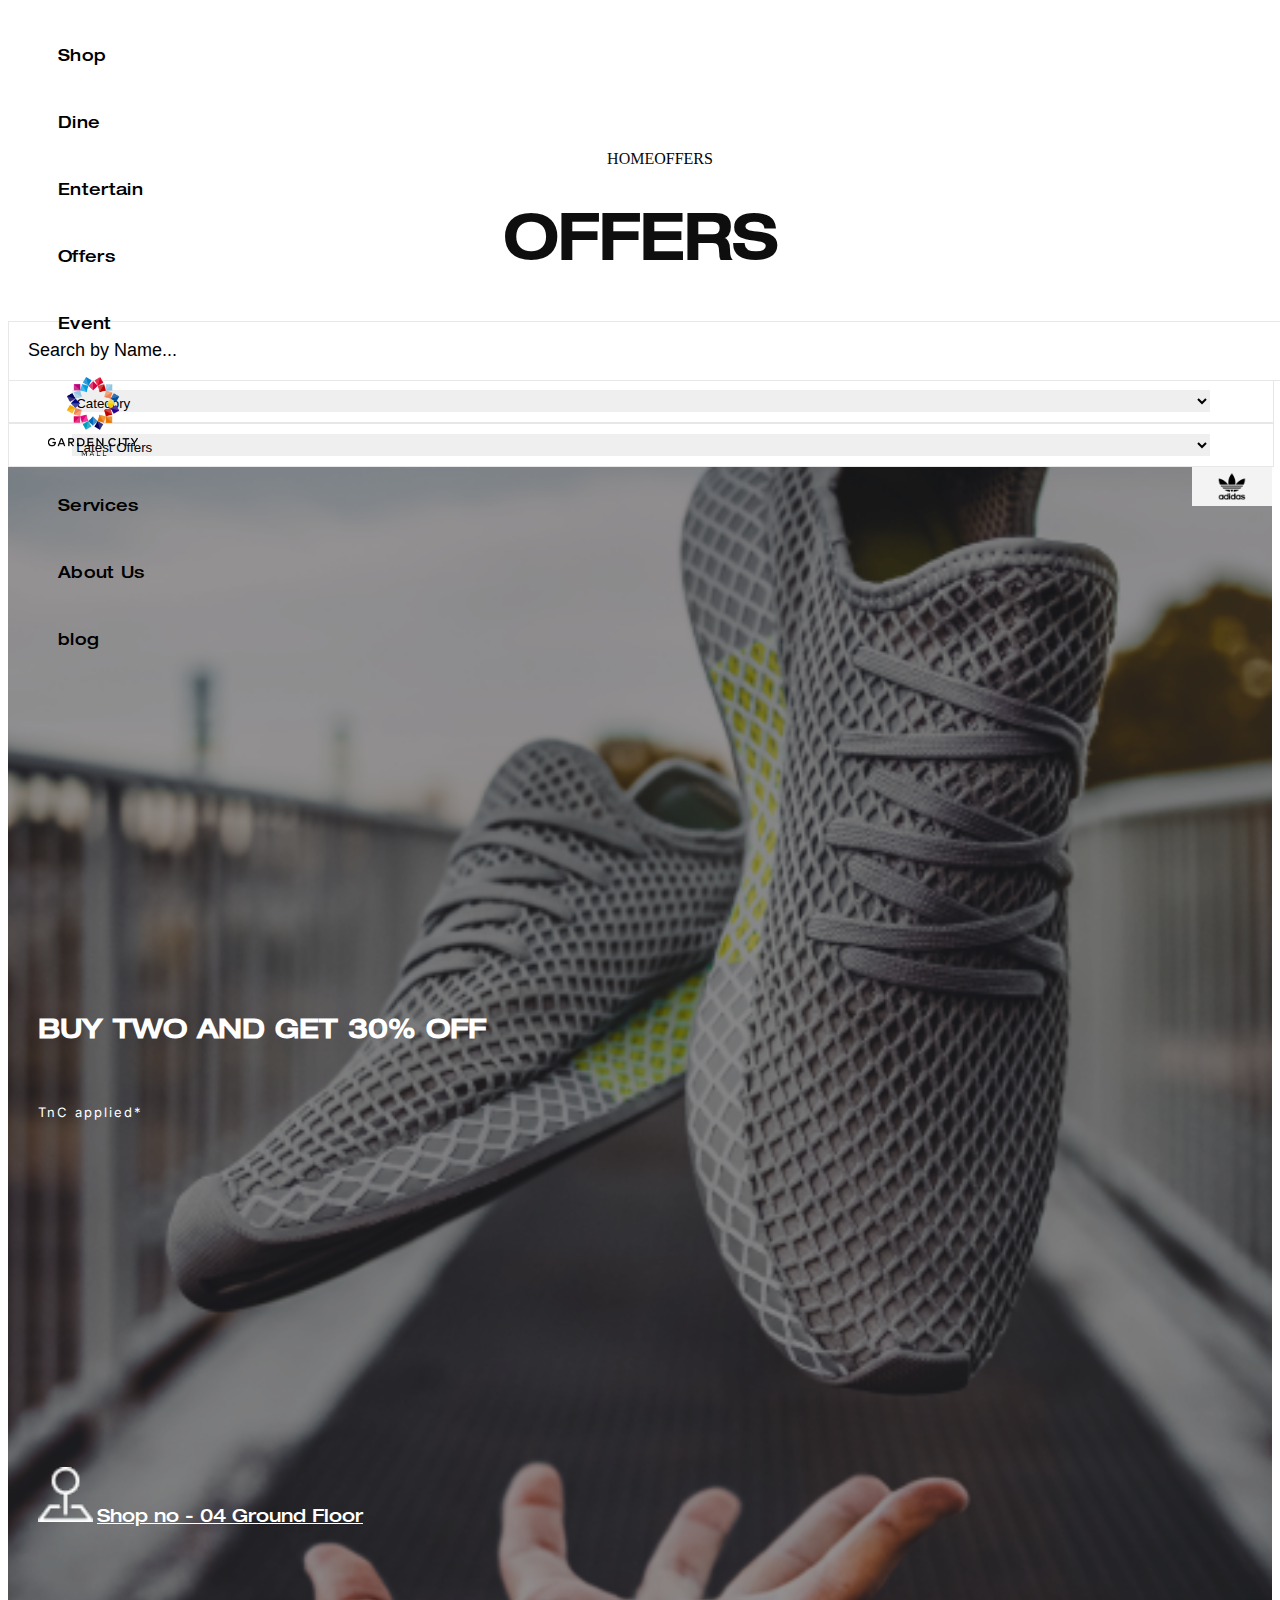
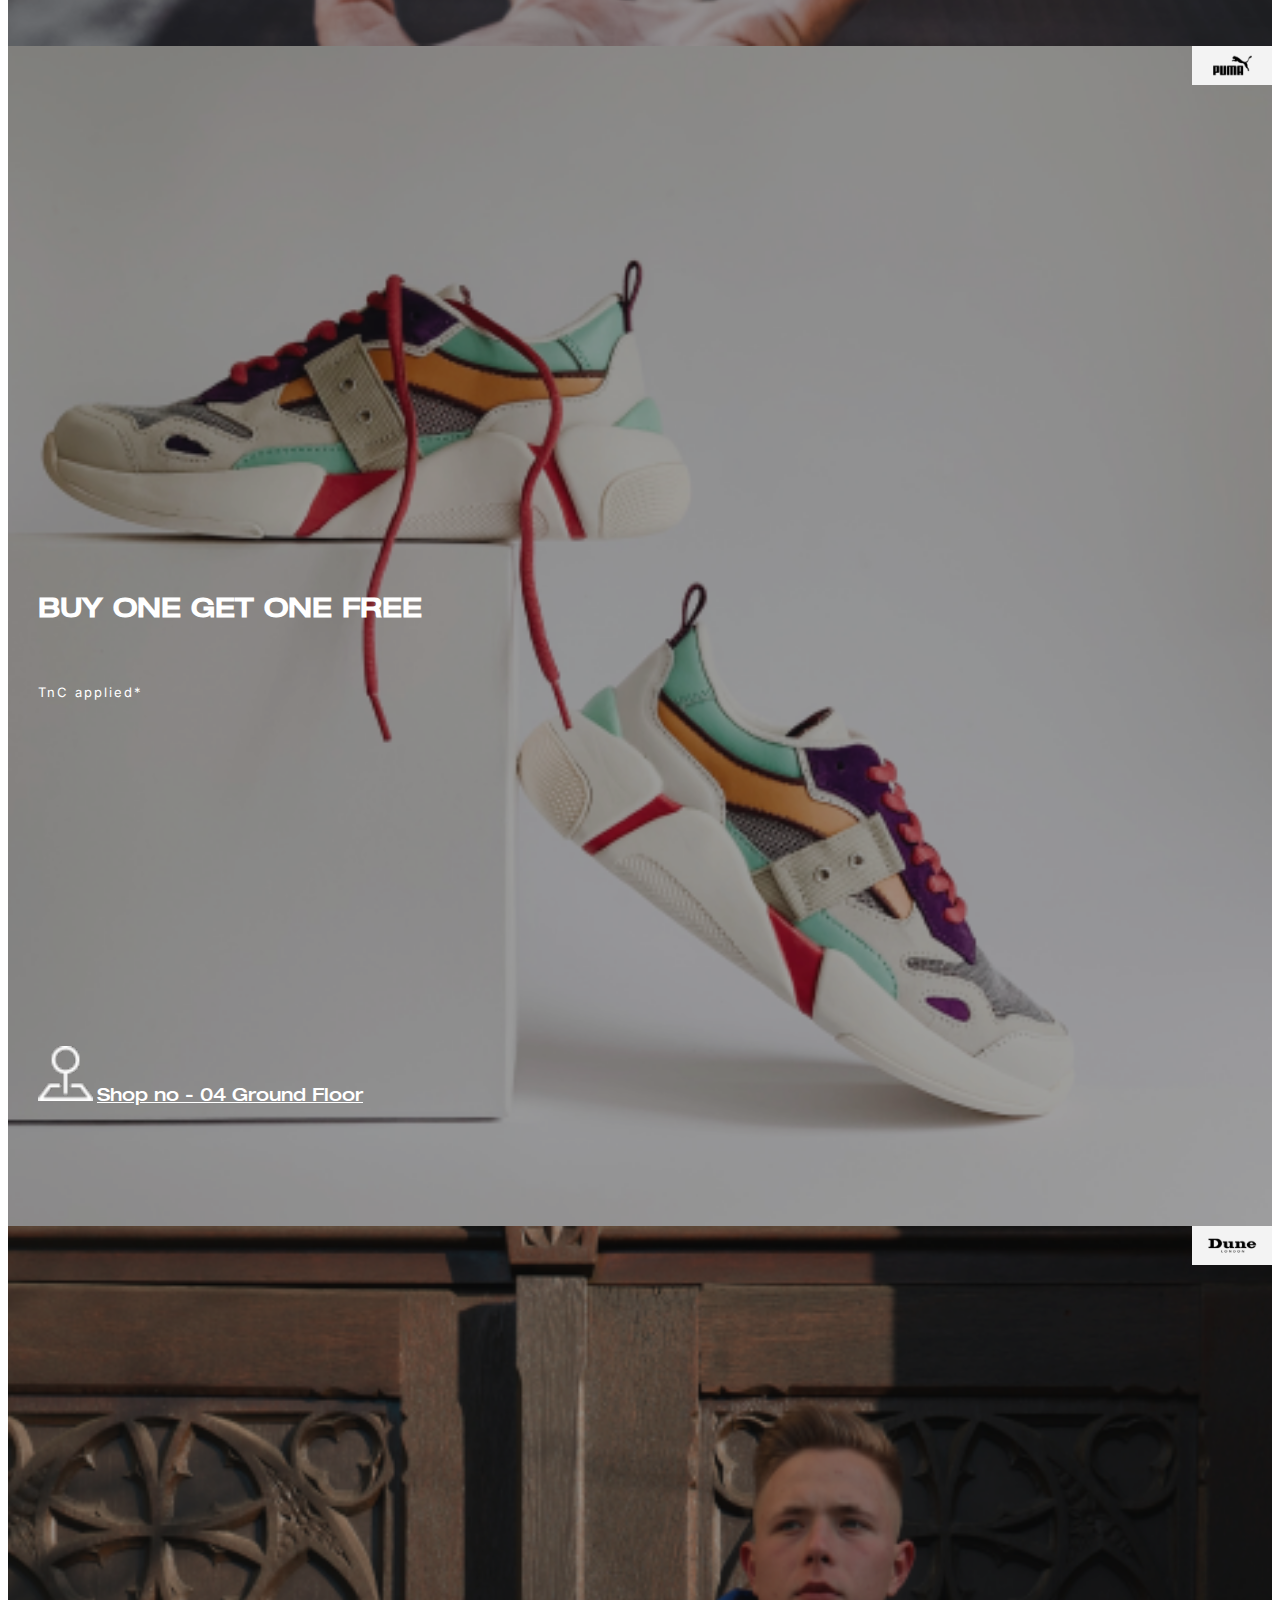
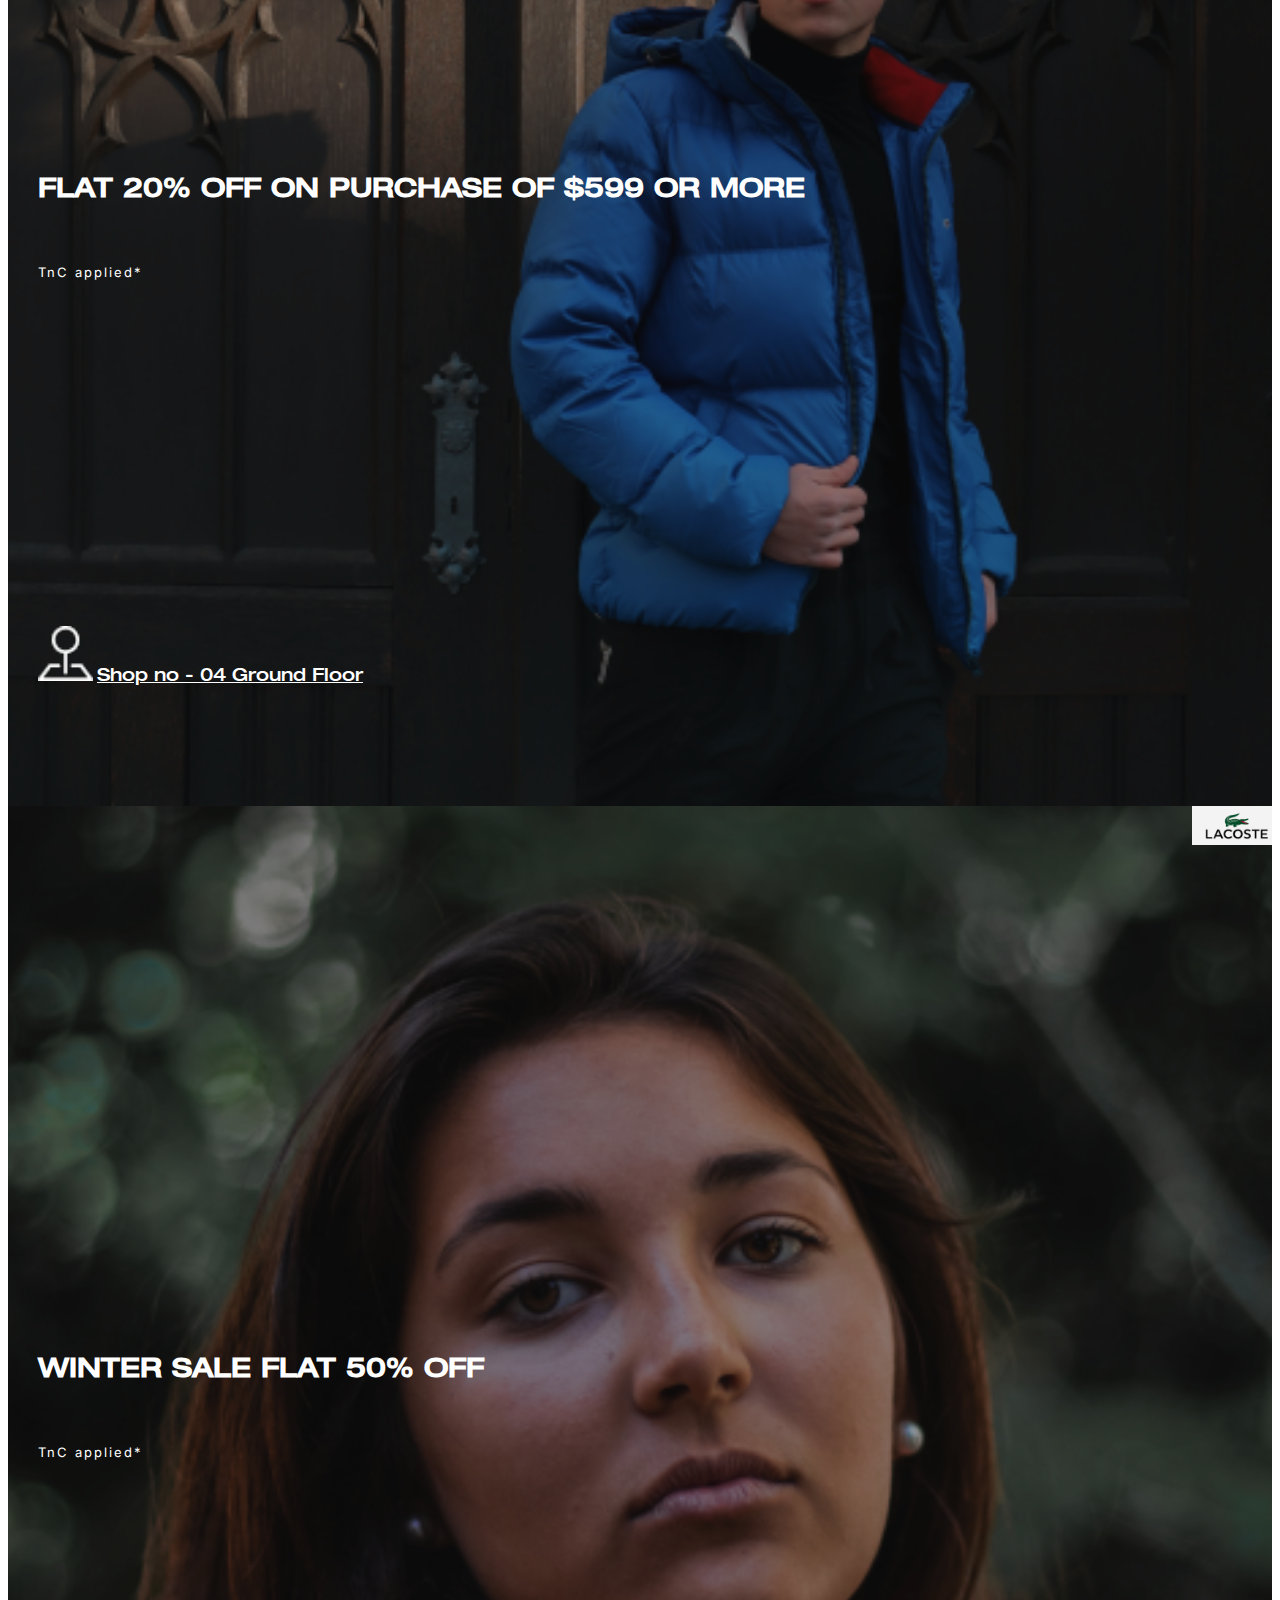
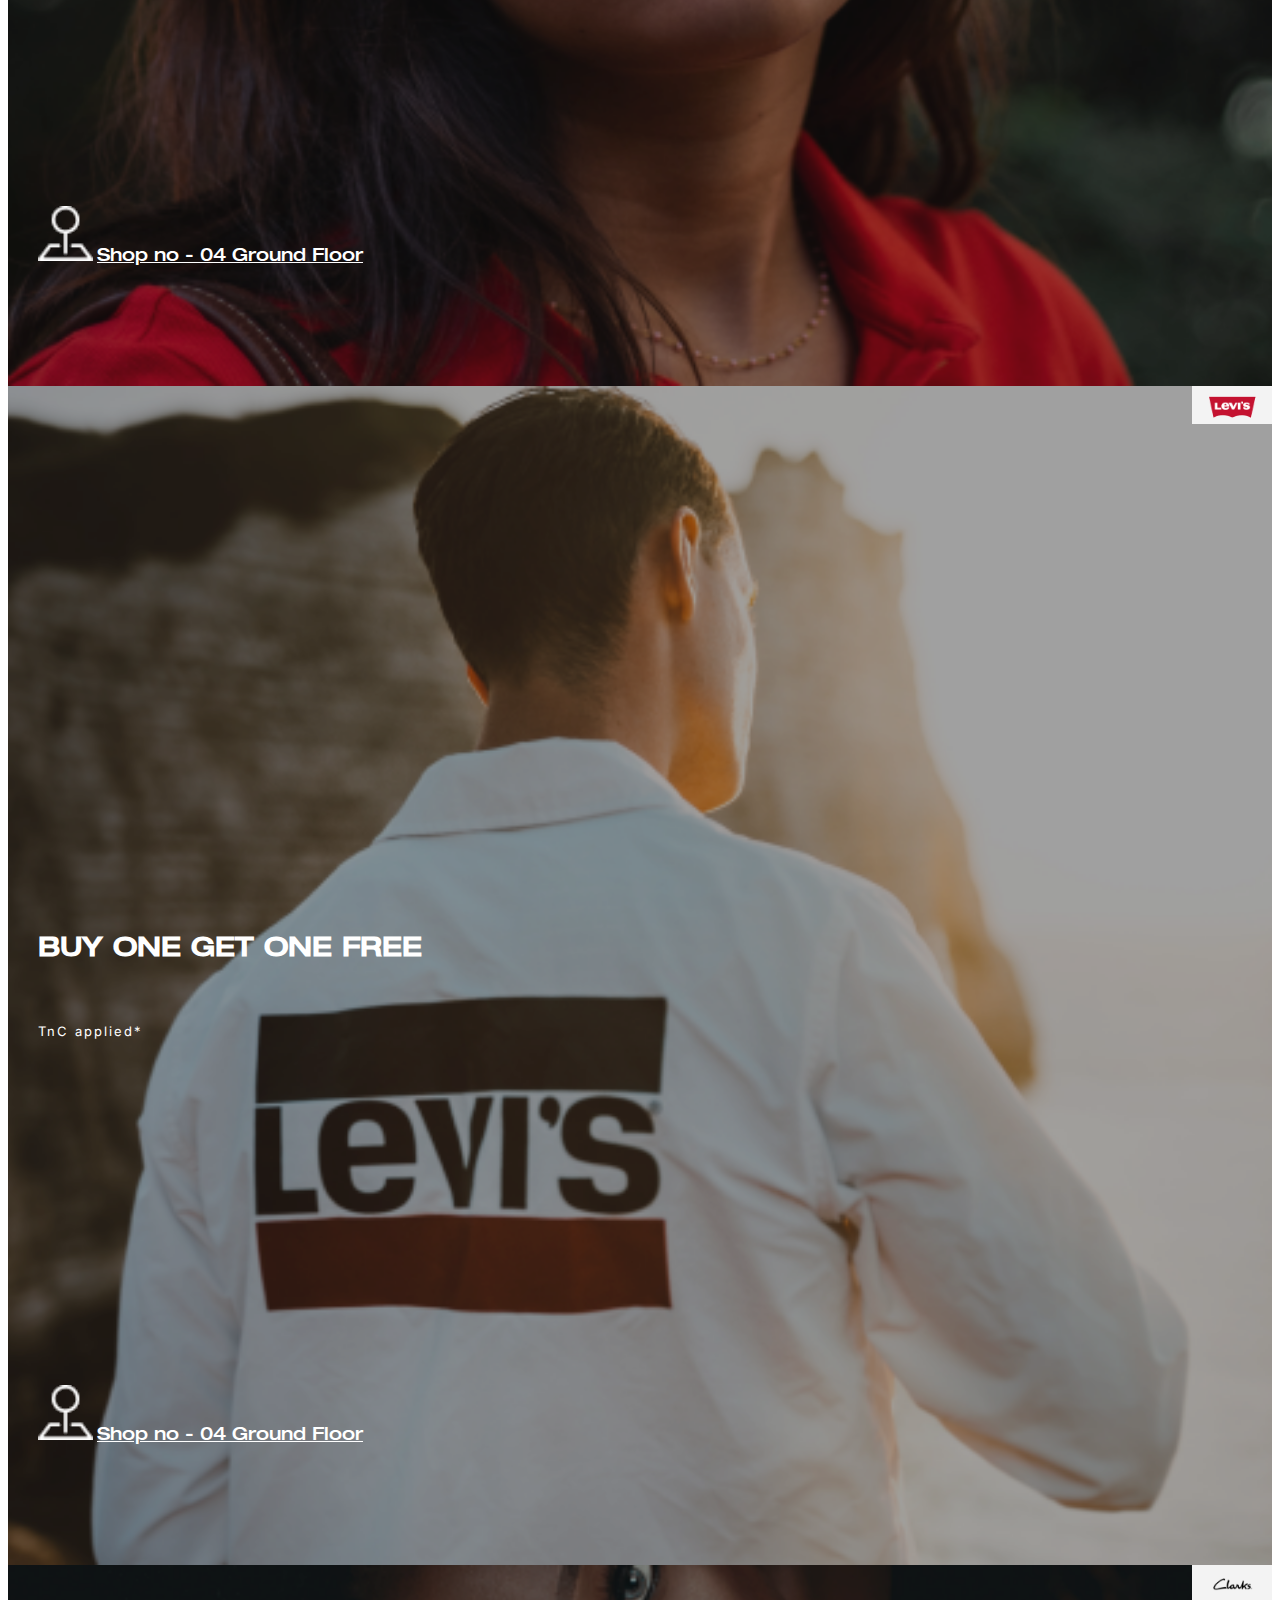
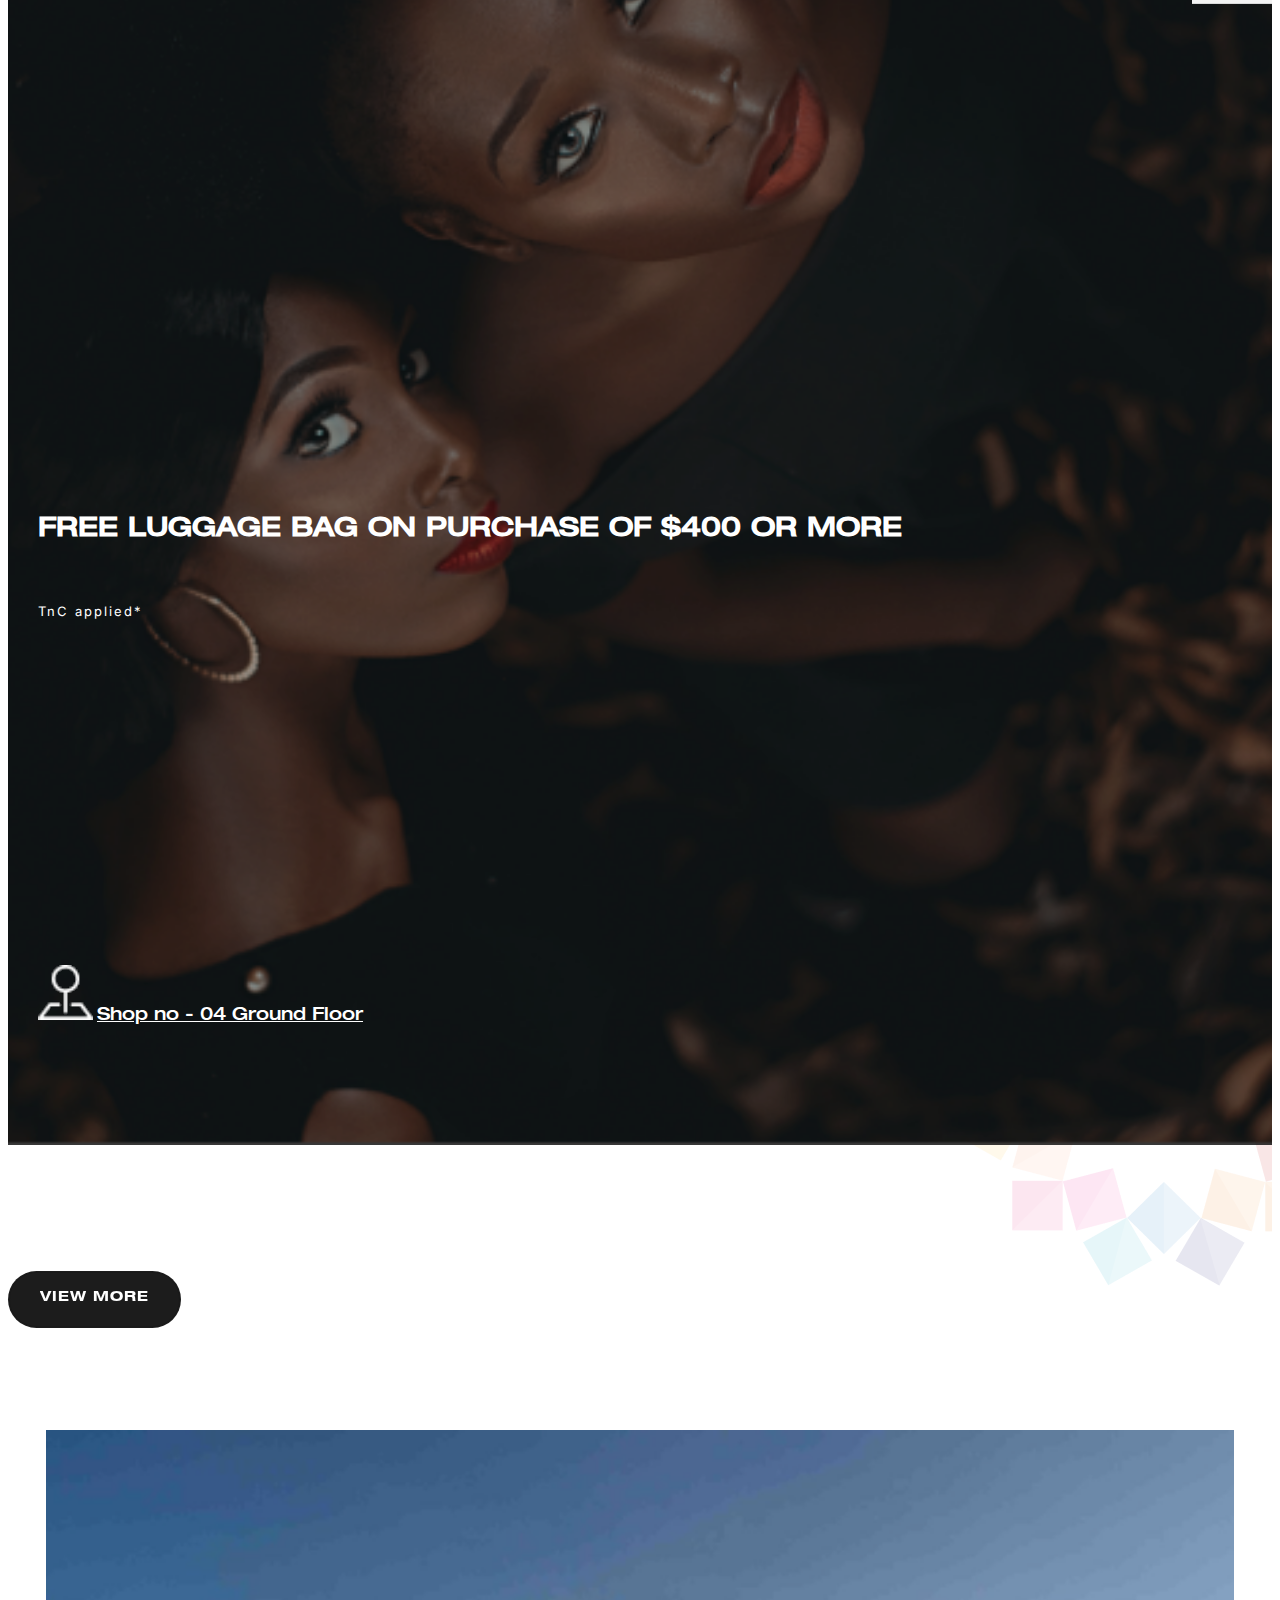
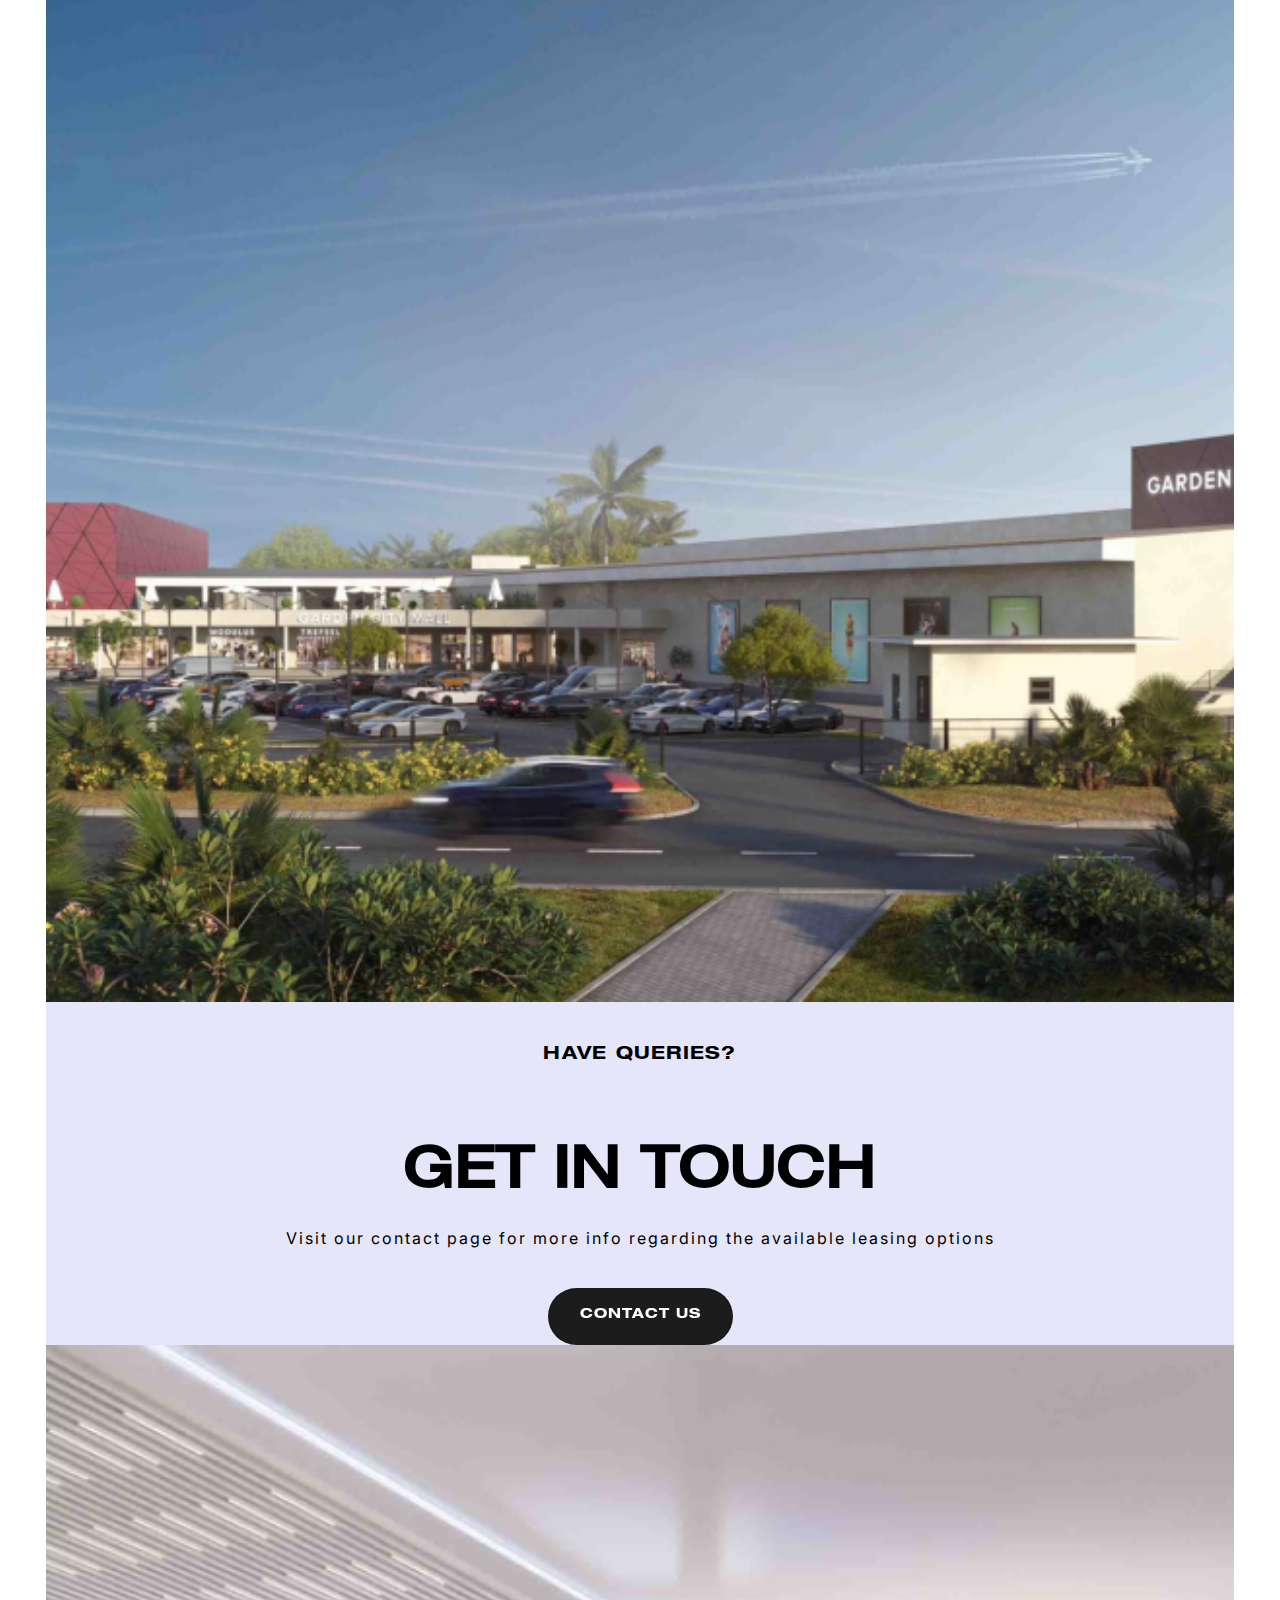
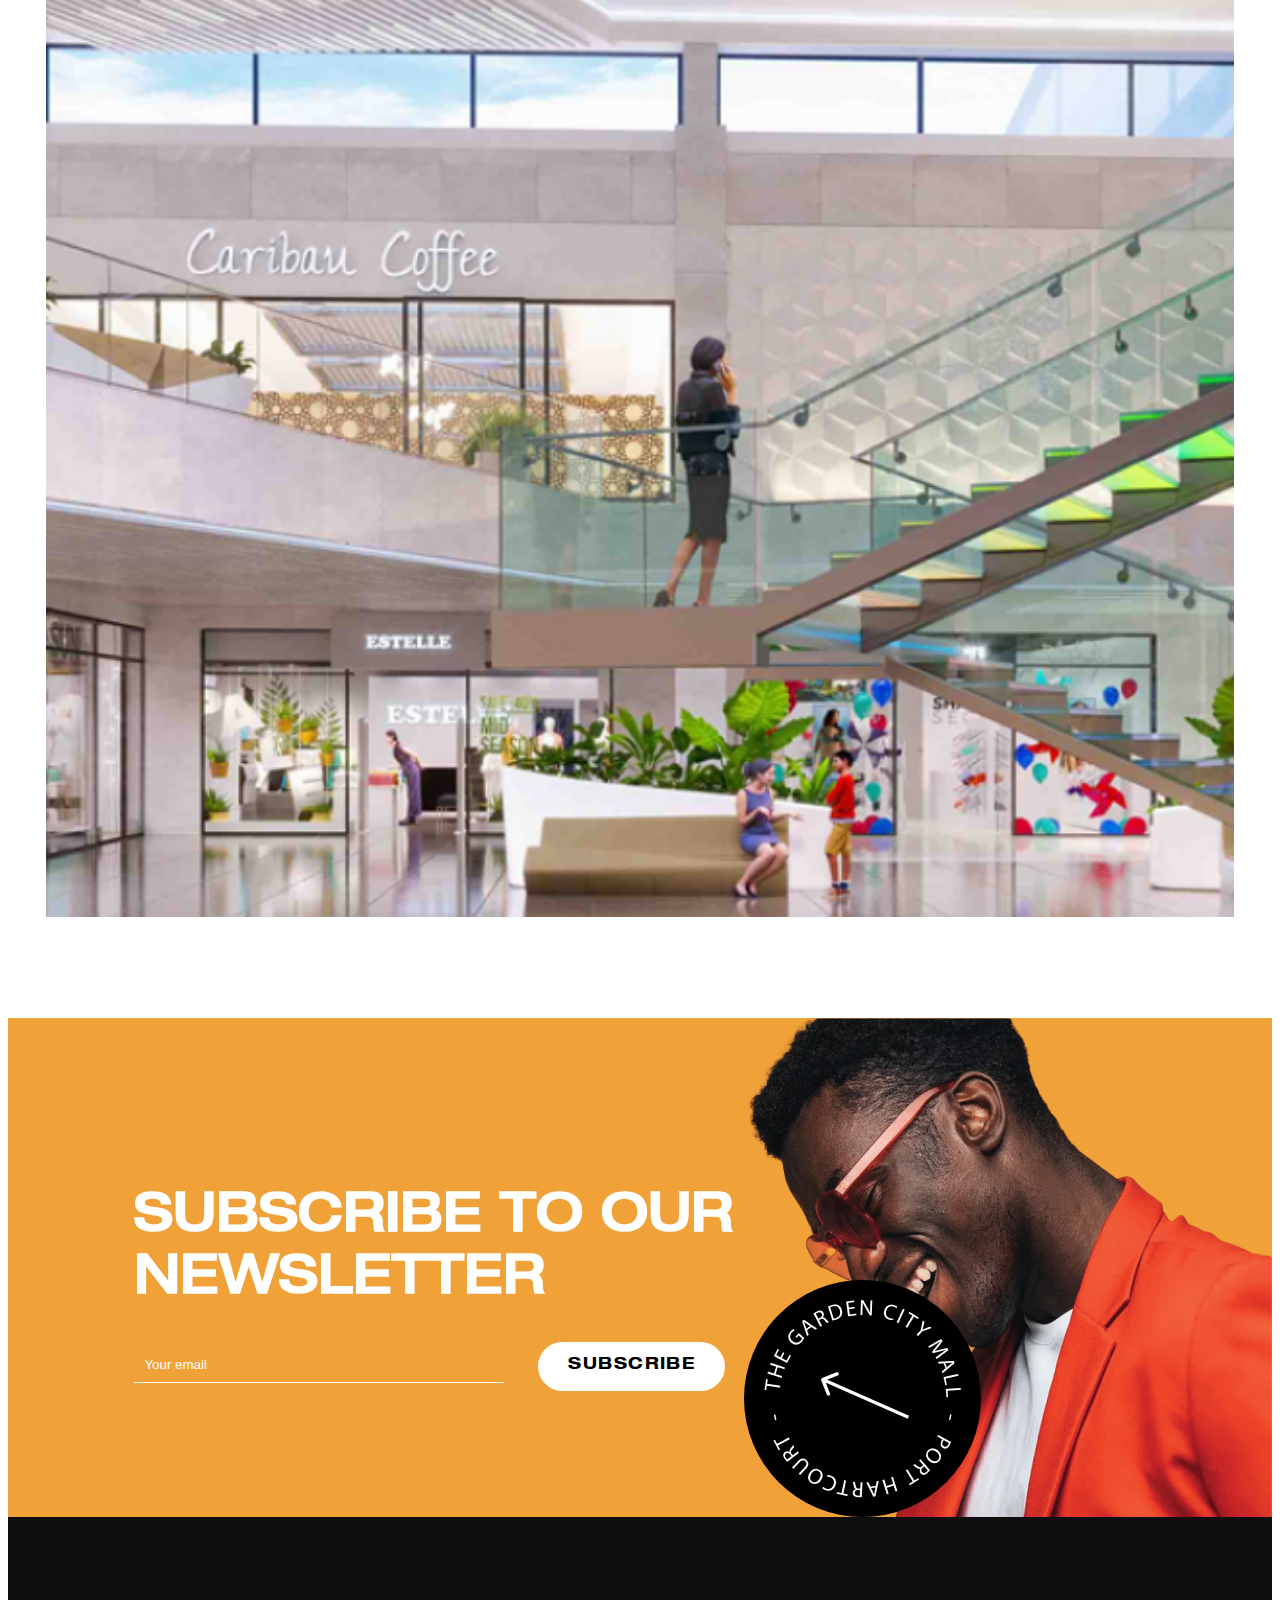
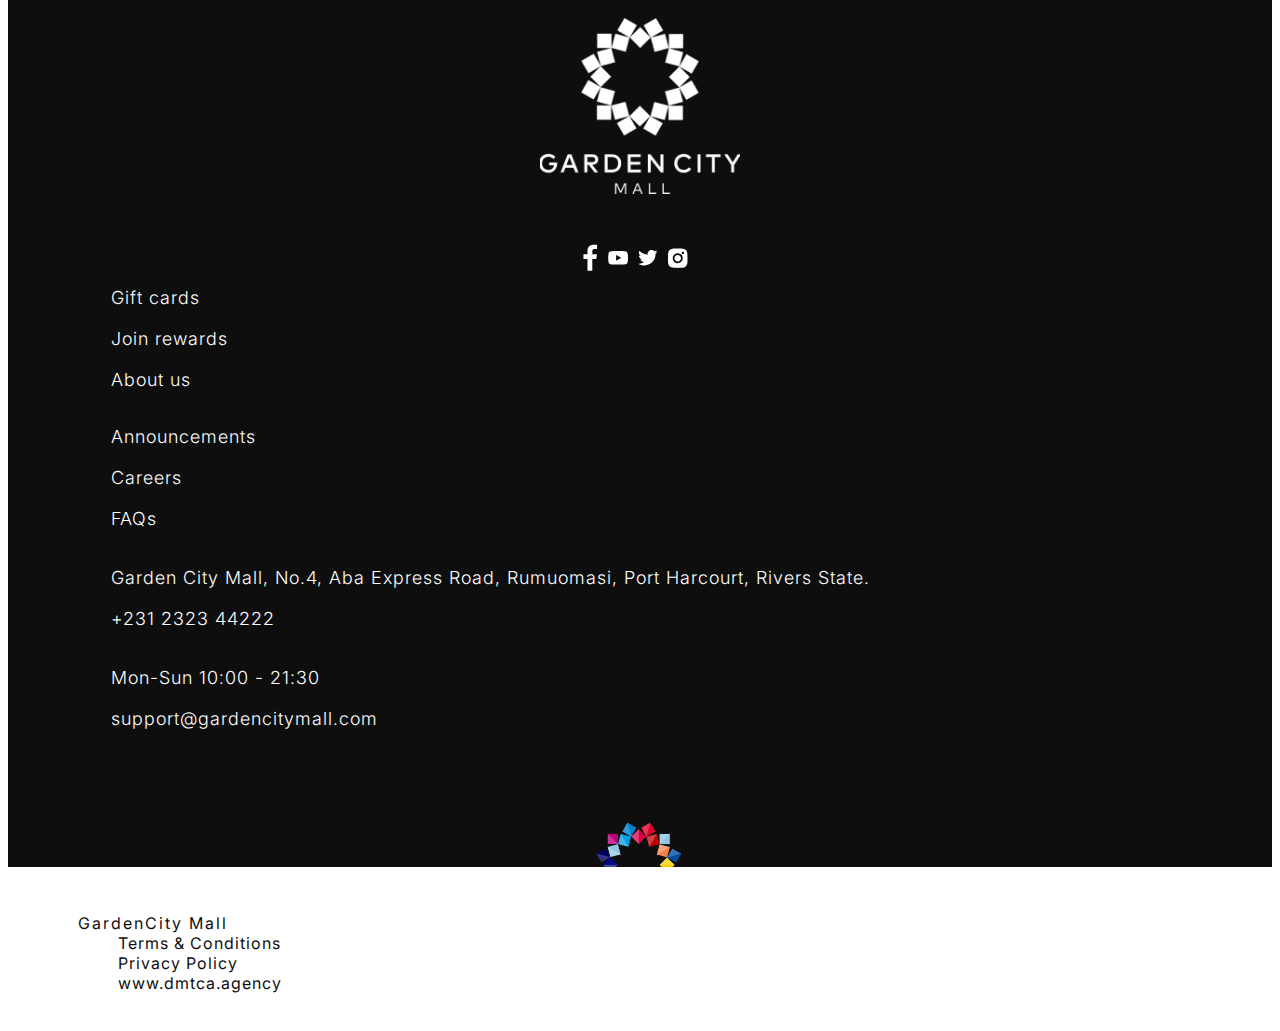
==== commit 45434a17: "p" ====
--- a/offer.html
+++ b/offer.html
@@ -6,6 +6,9 @@
   <meta http-equiv="x-ua-compatible" content="ie=edge">
   <meta name="viewport" content="initial-scale = 1.0,maximum-scale = 1.0">
   <!-- CSS only -->
+   <link rel="stylesheet" href="https://cdnjs.cloudflare.com/ajax/libs/font-awesome/6.1.2/css/all.min.css"
+    integrity="sha512-1sCRPdkRXhBV2PBLUdRb4tMg1w2YPf37qatUFeS7zlBy7jJI8Lf4VHwWfZZfpXtYSLy85pkm9GaYVYMfw5BC1A=="
+    crossorigin="anonymous" referrerpolicy="no-referrer" />
   <link
     href="https://fonts.googleapis.com/css?family=Material+Icons%7CMaterial+Icons+Outlined%7CMaterial+Icons+Two+Tone%7CMaterial+Icons+Round%7CMaterial+Icons+Sharp"
     rel="stylesheet">
@@ -20,135 +23,290 @@
 
 
   <!-- Header -->
-  <header>
-    <nav id="navbar_top" class="navbar navbar-expand-lg sec-nav">
-      <div class="container-fluid">
-
-        <button class="navbar-toggler" type="button" data-bs-toggle="collapse" data-bs-target="#navbarTogglerDemo02"
-          aria-controls="navbarTogglerDemo02" aria-expanded="false" aria-label="Toggle navigation">
-          <span class="navbar-toggler-icon"></span>
-        </button>
-        <!-- <a class="navbar-brand" href="./">
+    <header>
+      <div id="navbar_top2" class="mobile-h">
+        <span class="hamburger material-icons" id="ham">menu</span>
+        <a class="navbar-brand" href="./">
+          <img class="w" src="/assets/images/lo-w.png" alt="">
+          <img class="b" src="/assets/images/lo-b.png" alt="">
+        </a>
+      </div>
+    
+      <nav id="navbar_top" class="navbar navbar-expand-lg fix sec-nav" >
+        <div class="container-fluid">
+          </button>
+          <!-- <a class="navbar-brand" href="./">
             <img src="/assets/images/lo-w.png" alt="">
           </a> -->
-        <div class="collapse navbar-collapse" id="navbarTogglerDemo02">
-          <ul class="navbar-nav me-auto mb-2 mb-lg-0">
-            <li class="nav-item mega-drop">
-              <a class="nav-link" aria-current="page" href="#">Shop</a>
-              <div class="dropdown">
-                <div class="dropdown-content">
-                  <div class="dropdown-row">
-                    <div class="dropdown-item">
-                      <div class="dropdown-item__name">Shopping Brands</div>
-                      <ul class="dropdown-item__list">
-                        <li>
-                          <a href="">Adidas</a>
-                        </li>
-                        <li>
-                          <a href="">Aldo</a>
-                        </li>
-                        <li>
-                          <a href="">Black & White</a>
-                        </li>
-                        <li>
-                          <a href="">Black Panther</a>
-                        </li>
-                        <li>
-                          <a href="">Blanca Luxury</a>
-                        </li>
-                        <li>
-                          <a href="">Celio</a>
-                        </li>
-                        <li>
-                          <a href="">Charles Trywhitt</a>
-                        </li>
-                        <li>
-                          <a href="">Chuxel</a>
-                        </li>
-                        <li>
-                          <a href="">Clarks</a>
-                        </li>
-                        <li>
-                          <a href="">Dune</a>
-                        </li>
-                        <li>
-                          <a href="">ALL</a>
-                        </li>
-                      </ul>
-                    </div>
-                    <div class="dropdown-item">
-                      <img src="/assets/images/mega.png" alt="" data-ll-status="loaded" class="entered lazyloaded">
-                    </div>
-                  </div>
-                  <div class="dropdown-buttons">
-                    <a class="styled-btn styled-btn_v2" href="">View all Brands</a>
-                  </div>
-                </div>
-              </div>
-            </li>
-            <li class="nav-item mega-drop">
-              <a class="nav-link" href="#">Dine</a>
-              <div class="dropdown">
-                <div class="dropdown-content">
-                  <div class="dropdown-row">
-                    <div class="dropdown-item">
-                      <div class="dropdown-item__name">Shopping Brands</div>
-                      <ul class="dropdown-item__list">
-                        <li>
-                          <a href="">D-Exclusive</a>
-                        </li>
-                        <li>
-                          <a href="">Michael Terrace</a>
-                        </li>
-                        <li>
-                          <a href=""> South 66</a>
-                        </li>
-                        <li>
-                          <a href="">Wakkis Hospitality</a>
-                        </li>
-                        <li>
-                          <a href="">ALL</a>
-                        </li>
-                      </ul>
-                    </div>
-                    <div class="dropdown-item">
-                      <img src="/assets/images/mega.png" alt="" data-ll-status="loaded" class="entered lazyloaded">
-                    </div>
-                  </div>
-                  <div class="dropdown-buttons">
-                    <a class="styled-btn styled-btn_v2" href="">View all Brands</a>
-                  </div>
-                </div>
-              </div>
-            </li>
-            <li class="nav-item">
-              <a class="nav-link" href="#">Entertain</a>
-            </li>
-            <li class="nav-item">
-              <a class="nav-link" href="#">Offers</a>
-            </li>
-            <a class="navbar-brand" href="./">
-              <img class="w" src="/assets/images/lo-w.png" alt="">
-              <img class="b" src="/assets/images/lo-b.png" alt="">
-            </a>
-            <li class="nav-item">
-              <a class="nav-link" href="#">Event</a>
-            </li>
-            <li class="nav-item">
-              <a class="nav-link" href="#">Services</a>
-            </li>
-            <li class="nav-item">
-              <a class="nav-link" href="#">About us</a>
-            </li>
-            <li class="nav-item">
-              <a class="nav-link" href="#">Contact Us</a>
-            </li>
-
-          </ul>
-        </div>
-      </div>
-    </nav>
-  </header>
+          <div class="collapse navbar-collapse" id="navbarTogglerDemo02">
+            <ul class="navbar-nav me-auto mb-2 mb-lg-0">
+              <li class="nav-item mega-drop">
+                <a class="nav-link" aria-current="page" href="shop.html">Shop</a>
+                <div class="dropdown">
+                  <div class="dropdown-content">
+                     <div class="dropdown-row">
+                        <div class="dropdown-item">
+                           <div class="dropdown-item__name">Shopping Brands</div>
+                           <ul class="dropdown-item__list">
+                              <li>
+                                 <a href="shop-details.html">Adidas</a>
+                              </li>
+                              <li>
+                                 <a href="">Aldo</a>
+                              </li>
+                              <li>
+                                 <a href="">Black & White</a>
+                              </li>
+                              <li>
+                                 <a href="">Black Panther</a>
+                              </li>
+                              <li>
+                                 <a href="">Blanca Luxury</a>
+                              </li>
+                              <li>
+                                 <a href="">Celio</a>
+                              </li>
+                              <li>
+                                 <a href="">Charles Trywhitt</a>
+                              </li>
+                              <li>
+                                 <a href="">Chuxel</a>
+                              </li>
+                              <li>
+                                 <a href="">Clarks</a>
+                              </li>
+                              <li>
+                                 <a href="">Dune</a>
+                              </li>
+                              <li>
+                                 <a href="" >ALL</a>
+                              </li>
+                           </ul>
+                        </div>
+                        <div class="dropdown-item">
+                           <img src="/assets/images/mega.png" alt="" data-ll-status="loaded" class="entered lazyloaded">
+                        </div>
+                     </div>
+                     <div class="dropdown-buttons">
+                        <a class="styled-btn styled-btn_v2" href="">View all Brands</a>
+                     </div>
+                  </div>
+               </div>
+              </li>
+              <li class="nav-item mega-drop">
+                <a class="nav-link" href="#">Dine</a>
+                <div class="dropdown">
+                  <div class="dropdown-content">
+                     <div class="dropdown-row">
+                        <div class="dropdown-item">
+                           <div class="dropdown-item__name">Shopping Brands</div>
+                           <ul class="dropdown-item__list">
+                              <li>
+                                 <a href="">D-Exclusive</a>
+                              </li>
+                              <li>
+                                 <a href="">Michael Terrace</a>
+                              </li>
+                              <li>
+                                 <a href=""> South 66</a>
+                              </li>
+                              <li>
+                                 <a href="">Wakkis Hospitality</a>
+                              </li>
+                              <li>
+                                 <a href="" >ALL</a>
+                              </li>
+                           </ul>
+                        </div>
+                        <div class="dropdown-item">
+                          <img src="/assets/images/mega.png" alt="" data-ll-status="loaded" class="entered lazyloaded">
+                        </div>
+                     </div>
+                     <div class="dropdown-buttons">
+                      <a class="styled-btn styled-btn_v2" href="">View all Brands</a>
+                     </div>
+                  </div>
+               </div>
+              </li>
+              <li class="nav-item">
+                <a class="nav-link" href="#">Entertain</a>
+                <div class="dropdown">
+                  <div class="dropdown-content">
+                     <div class="dropdown-row">
+                        <div class="dropdown-item">
+                           <!-- <div class="dropdown-item__name">Shopping Brands</div> -->
+                           <ul class="dropdown-item__list">
+                              <li>
+                                 <a href="">Filmhouse</a>
+                              </li>
+                           </ul>
+                        </div>
+                        <div class="dropdown-item">
+                          <img src="/assets/images/mega.png" alt="" data-ll-status="loaded" class="entered lazyloaded">
+                        </div>
+                     </div>
+                  </div>
+               </div>
+              </li>
+              <li class="nav-item">
+                <a class="nav-link" href="offer.html">Offers</a>
+              </li>
+              <li class="nav-item">
+                <a class="nav-link" href="#">Event</a>
+              </li>
+              <a class="navbar-brand" href="./">
+                <img class="w" src="/assets/images/lo-w.png" alt="">
+                <img class="b" src="/assets/images/lo-b.png" alt="">
+              </a>
+              
+              <li class="nav-item">
+                <a class="nav-link" href="services.html">Services</a>
+              </li>
+              <li class="nav-item">
+                <a class="nav-link" href="#">About Us</a>
+              </li>
+              <li class="nav-item">
+                <a class="nav-link" href="#">blog</a>
+              </li>
+              <li class="nav-item">
+                <a class="nav-link" href="#search"><i class="fas fa-regular fa-magnifying-glass"></i></a>
+              </li>
+              <li class="nav-item">
+                <a class="nav-link" href="tel:+231 2323 44222"><i class="fas fa-regular fa-phone"></i></a>
+              </li>
+              
+            </ul>
+          </div>
+        </div>
+      </nav>
+
+      <!-- Mobile -->
+      <nav  class="nav-drill fix">
+        <ul class="nav-items nav-level-1">
+          <li class="nav-item nav-expand">
+            <a class="nav-link nav-expand-link" href="#">
+              Shop
+            </a>
+            <ul class="nav-items nav-expand-content">
+              <li class="nav-item">
+                <a class="nav-link" href="shop-details.html">
+                 Adidas
+                </a>
+              </li>
+              <li class="nav-item">
+                <a class="nav-link" href="#">
+                  Aldo
+                </a>
+              </li>
+              <li class="nav-item">
+                <a class="nav-link" href="#">
+                  Black & White
+                </a>
+              </li>
+              <li class="nav-item">
+                <a class="nav-link" href="#">
+                  Black Panther
+                </a>
+              </li>
+              <li class="nav-item">
+                <a class="nav-link" href="#">
+                  Celio
+                </a>
+              </li>
+              <li class="nav-item">
+                <a class="nav-link" href="#">
+                  Charles Trywhitt
+                </a>
+              </li>
+              <li class="nav-item">
+                <a class="nav-link" href="#">
+                  Chuxel
+                </a>
+              </li>
+              <li class="nav-item">
+                <a class="nav-link" href="#">
+                  Clarks
+                </a>
+              </li>
+              <li class="nav-item">
+                <a class="nav-link" href="#">
+                  Dune
+                </a>
+              </li>
+            </ul>
+          </li>
+          <li class="nav-item nav-expand">
+            <a class="nav-link nav-expand-link" href="#">
+              Dine
+            </a>
+            <ul class="nav-items nav-expand-content">
+              <li class="nav-item">
+                <a class="nav-link" href="#">
+            D-Exclusive
+                </a>
+              </li>
+              <li class="nav-item">
+                <a class="nav-link" href="#">
+                  Michael Terrace
+                </a>
+              </li>
+              <li class="nav-item">
+                <a class="nav-link" href="#">
+                  South 66
+                </a>
+              </li>
+              <li class="nav-item">
+                <a class="nav-link" href="#">
+                  Wakkis Hospitality
+                </a>
+              </li>
+            </ul>
+          </li>
+          <li class="nav-item nav-expand">
+            <a class="nav-link nav-expand-link" href="#">
+              Entertain
+            </a>
+            <ul class="nav-items nav-expand-content">
+              <li class="nav-item">
+                <a class="nav-link" href="#">
+                  Filmhouse
+                </a>
+              </li>
+            </ul>
+          </li>
+          <li class="nav-item">
+            <a class="nav-link" href="offer.html">
+              Offers
+            </a>
+          </li>
+          <li class="nav-item">
+            <a class="nav-link" href="#">
+              Event
+            </a>
+          </li>
+          <li class="nav-item">
+            <a class="nav-link" href="services.html">
+              Services
+            </a>
+          </li>
+          <li class="nav-item">
+            <a class="nav-link" href="#">
+              About Us
+            </a>
+          </li>
+          <li class="nav-item">
+            <a class="nav-link" href="#">
+              Contact Us
+            </a>
+          </li>
+          <li class="nav-item">
+            <a class="nav-link" href="#">
+              Blog
+            </a>
+          </li>
+        </ul>
+      </nav>
+    </header>
   <!-- Header -->
 
 
@@ -477,7 +635,7 @@
         </div>
         <div class="col-lg-2">
           <ul class="footer-link">
-            <li><a href="www.dmtca.agency" target="_blank">Powered by DMTCA</a></li>
+            <li><a href="www.dmtca.agency" target="_blank">www.dmtca.agency</a></li>
           </ul>
         </div>
       </div>
--- a/assets/css/style.css
+++ b/assets/css/style.css
@@ -12,6 +12,11 @@
   font-family: "Helvetica73-b";
   src: url("/assets/fonts/Helvetica73-Boldextended.woff") format('woff');
 }
+@font-face {
+  font-family: "Helvetica53";
+  src: url("/assets/fonts/Helvetica53.woff") format('woff');
+}
+
 
 section{
   overflow: hidden;
@@ -31,9 +36,9 @@
   width: 100%;
 }
 p{
-  font-size: 14px;
+  font-size: 16px;
   font-family: 'Inter', sans-serif;
-  letter-spacing: 1px;
+  letter-spacing: 2px;
 }
 
 /* Navigation Css */
@@ -89,6 +94,9 @@
 header .sec-nav .navbar-nav .nav-item .nav-link{
   color: #000;
 }
+/* header .sec-nav .navbar-nav .nav-item .nav-link .fas{
+  color: #000;
+} */
 header .sec-nav.fixed-top  .navbar-nav .nav-item .nav-link{
   color: #fff;
 }
@@ -212,10 +220,18 @@
   transform: none;
 }
 
-
-
-
-
+header .navbar .navbar-nav > li.active > a,
+header .navbar .navbar-nav > li.active > a:focus {
+		cursor: default;
+	  color: #fff;
+    background-color: #75A319;
+    border-style: none;
+}
+
+
+.current_link{
+  color: red;
+}
 
 
 
@@ -264,11 +280,10 @@
 }
 .hero-rtext h6{
     font-style: normal;
-font-weight: 500;
 font-size: 20px;
-letter-spacing: 0.03em;
+letter-spacing: 0.2px;
 color: #FFFFFF;
-font-family: "Helvetica63-m";
+font-family: "Helvetica53";
 line-height: 1.6;
 }
 .hero-rtext a{
@@ -1210,7 +1225,7 @@
 }
 .cl p span img{
   animation:none;
-  width: 60px;
+  width: 90px;
 
 }
 .mini-heading{
@@ -1249,6 +1264,11 @@
 }
 .get-in .row{
   align-items: center;
+  background: lavender;
+}
+.get-in .row .col-lg-4{
+  padding-left: 0;
+  padding-right: 0;
 }
 .get-content{
   text-align: center;
@@ -1279,11 +1299,12 @@
 position: relative;
 padding: 10% 10%;
 }
+
 .subscribe .cl {
   position: absolute;
   top: unset;
-  right: 23%;
-  bottom: -16px;
+  right: 17%;
+  bottom: -10px;
   z-index: 2;
 }
 .subscribe .cl p {
@@ -1424,6 +1445,8 @@
   font-family: 'Inter';
   font-weight: 300;
   color: #FFFFFF;
+  font-size: 18px;
+  margin-bottom: 0;
   letter-spacing: 1px;
 }
 .bottom-footer{
--- a/assets/css/resposive.css
+++ b/assets/css/resposive.css
@@ -16,6 +16,13 @@
     }
 }
 @media screen and (max-width:1440px) {
+  .subscribe .cl {
+    position: absolute;
+    top: unset;
+    right: 23%;
+    bottom: -16px;
+    z-index: 2;
+  }
     header .navbar .navbar-nav .nav-item {
         padding: 23px 20px;
     }
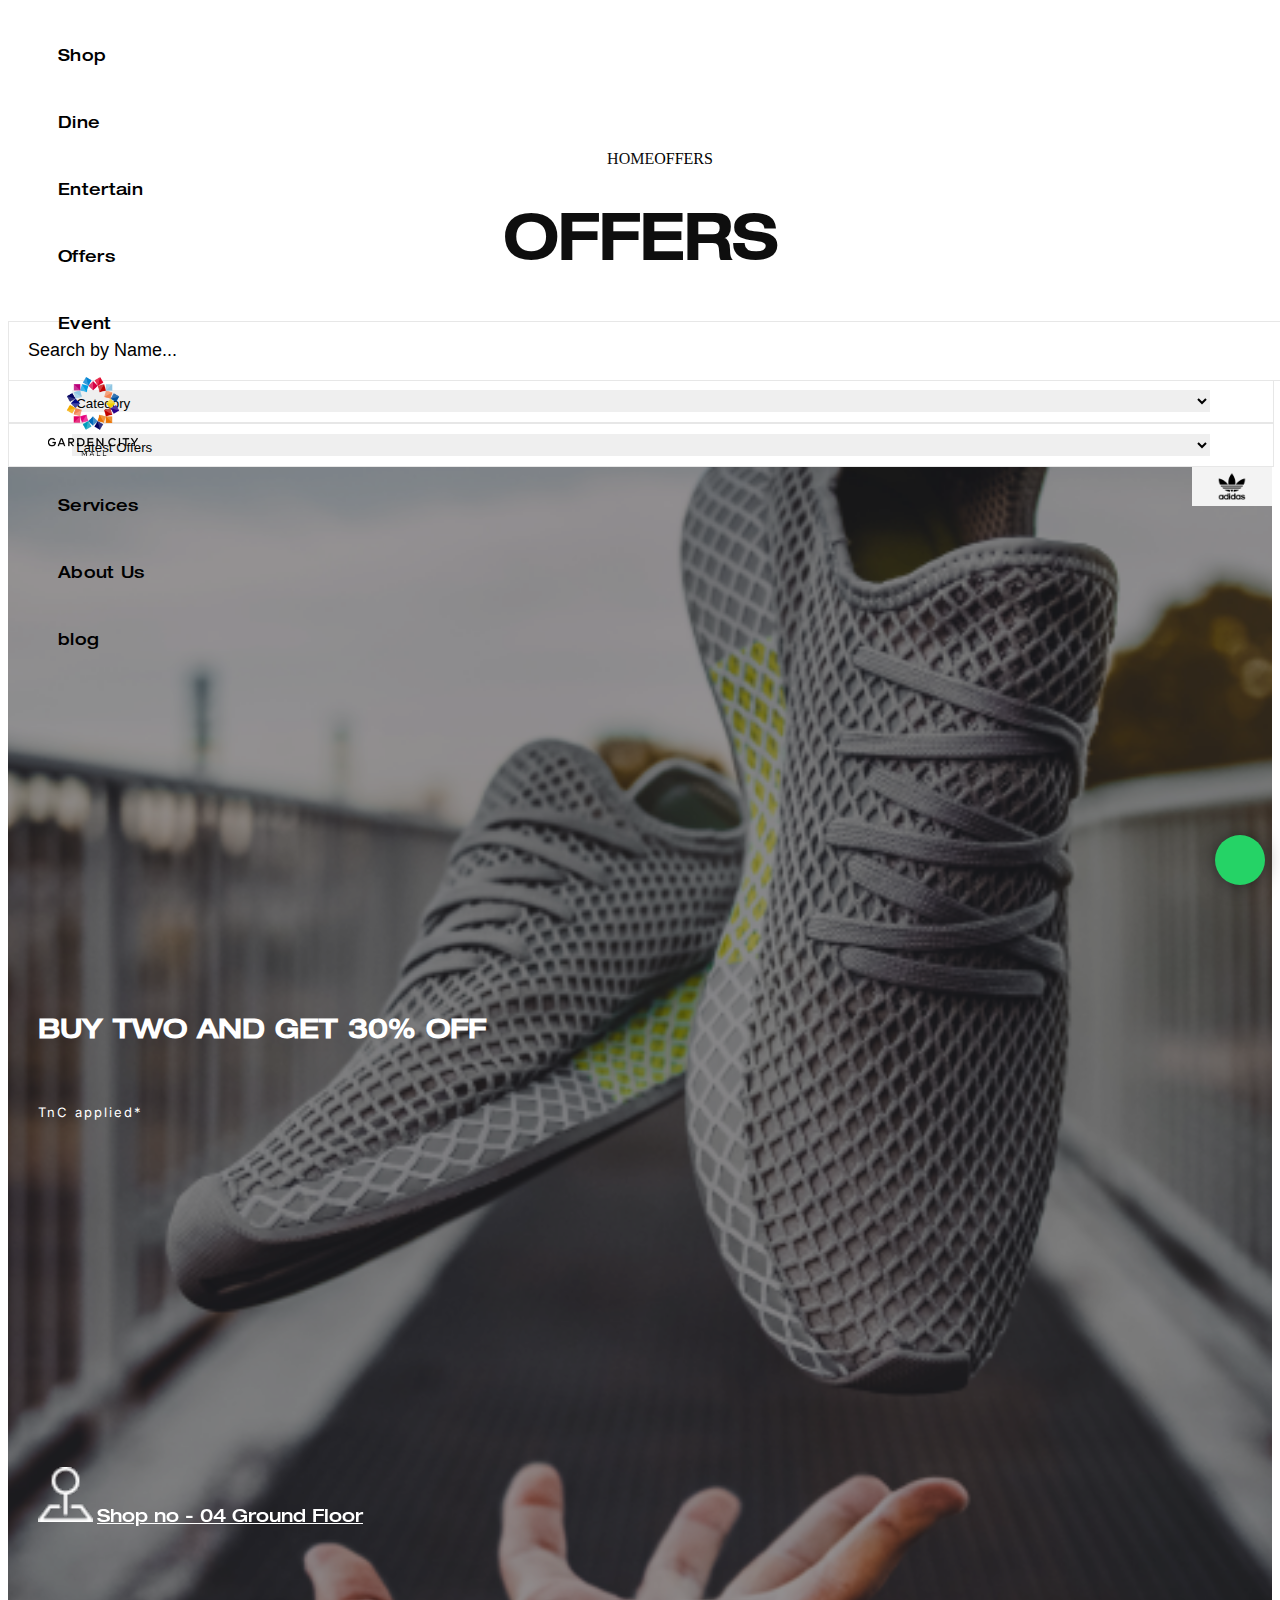
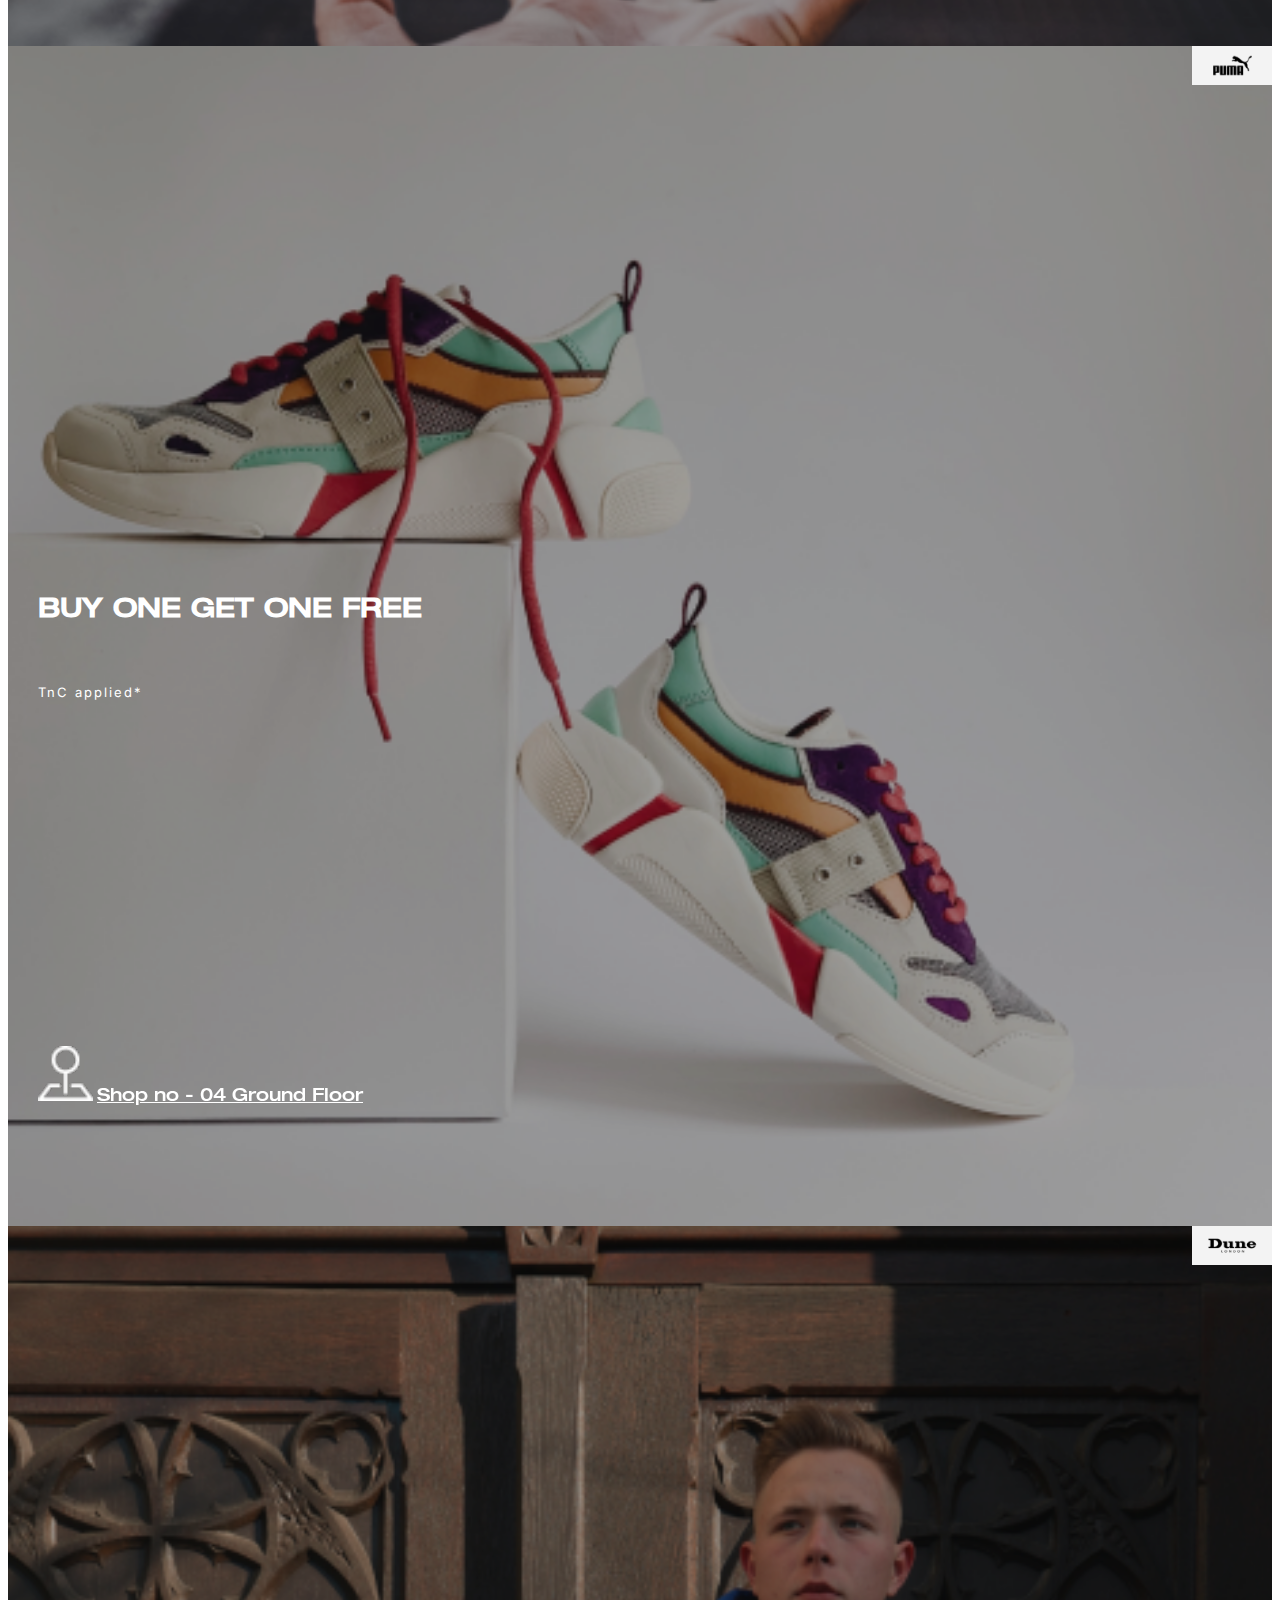
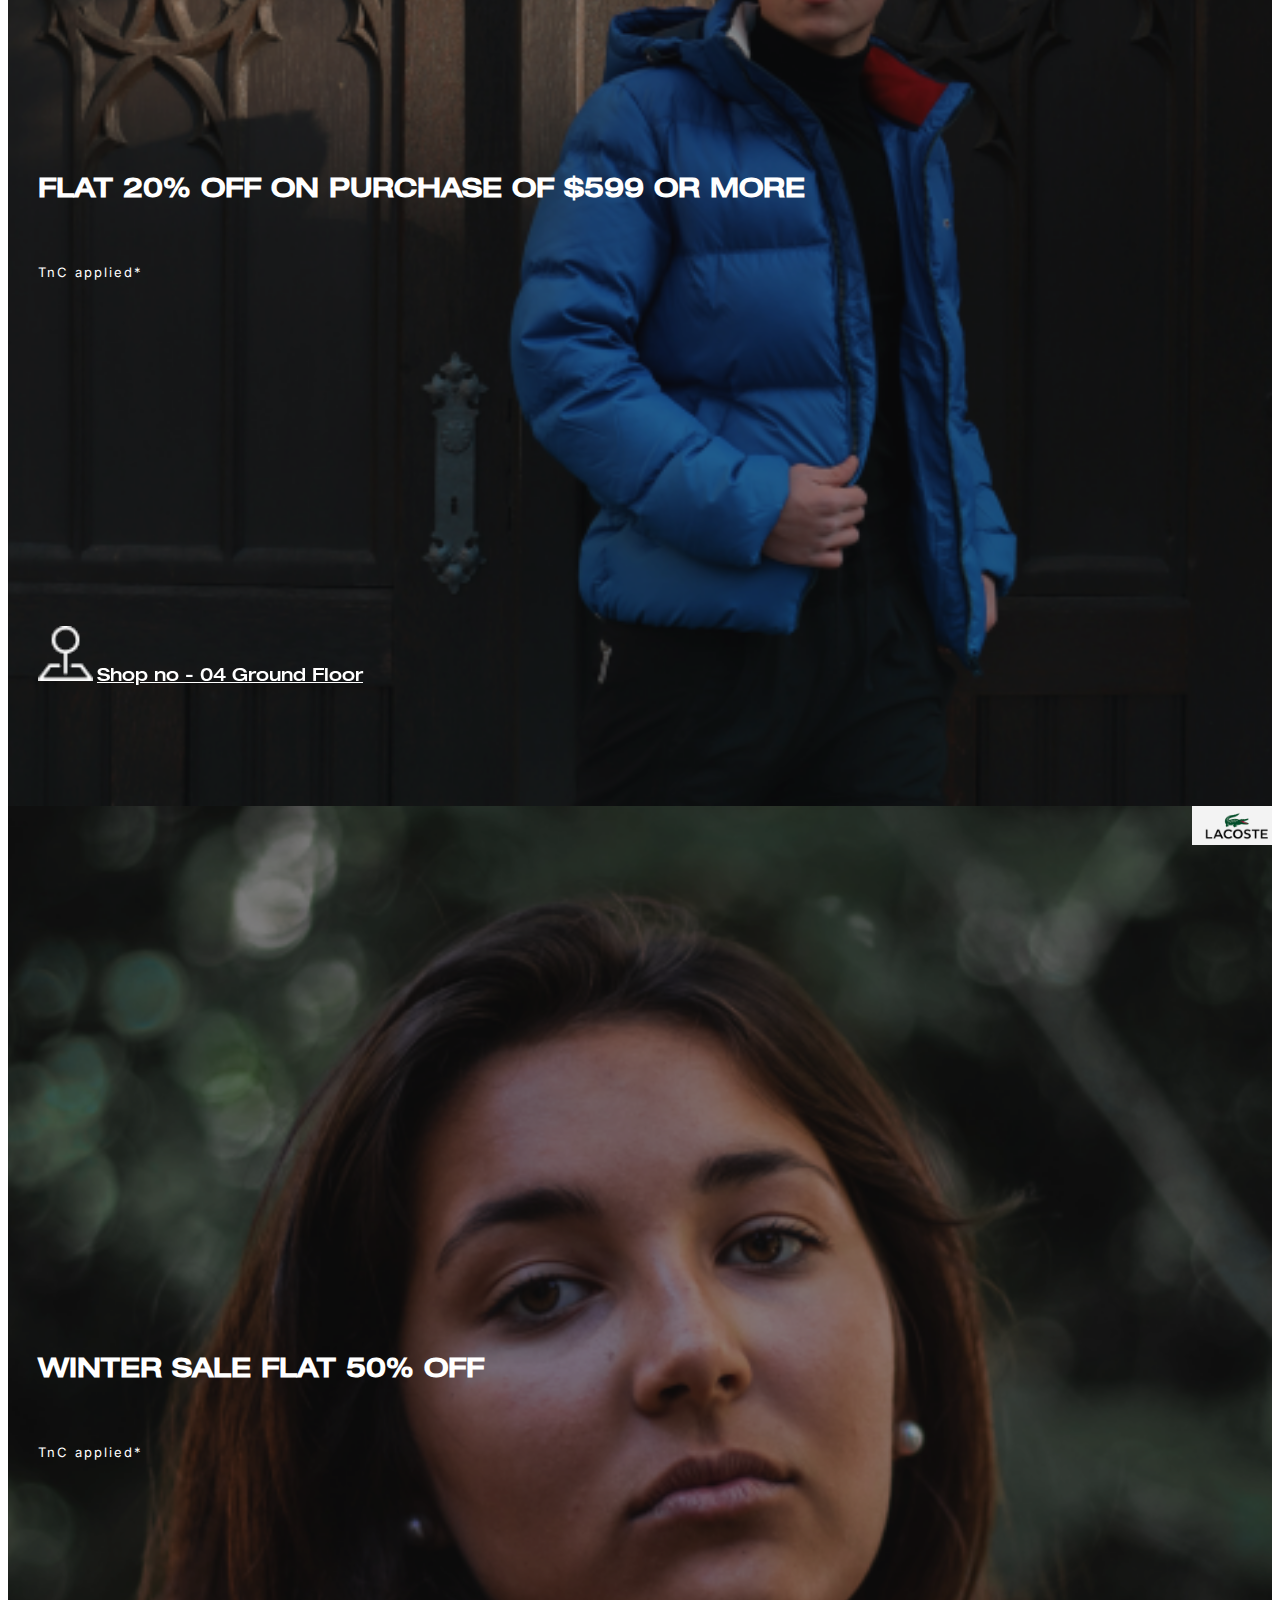
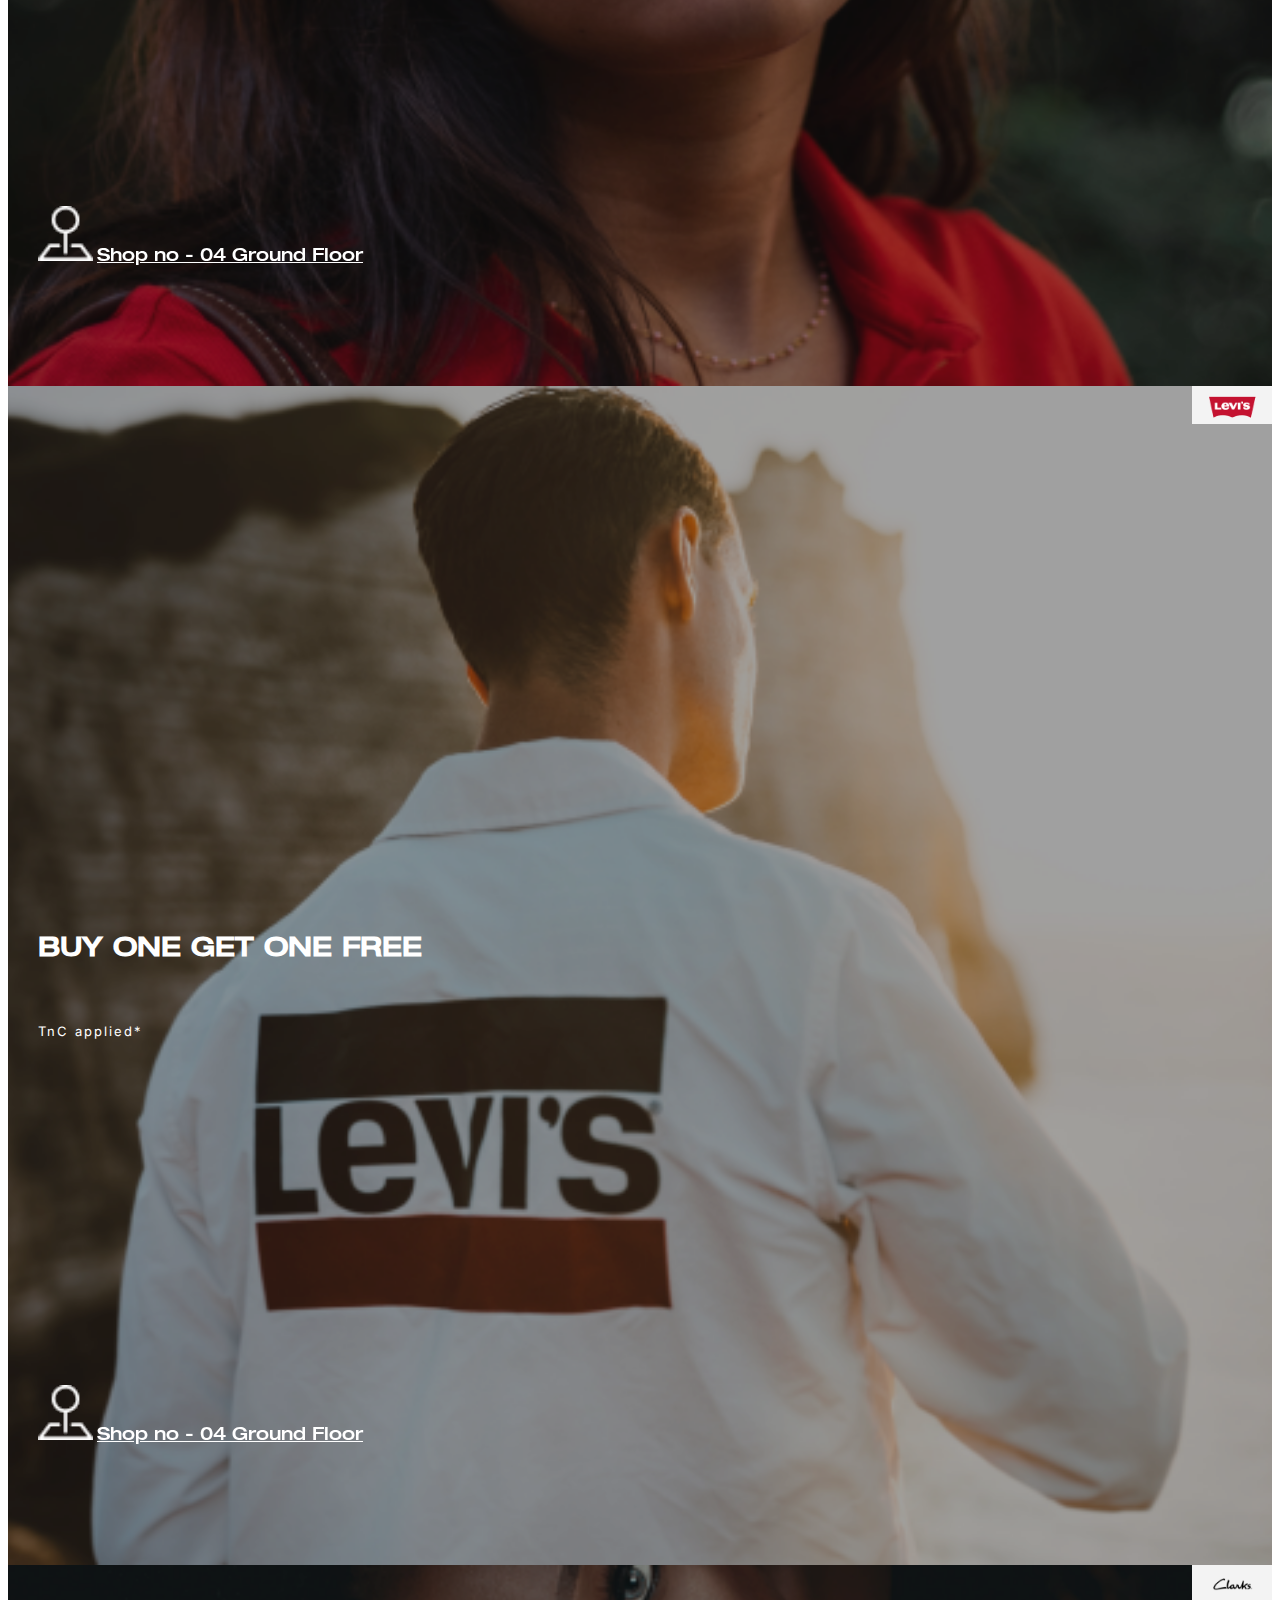
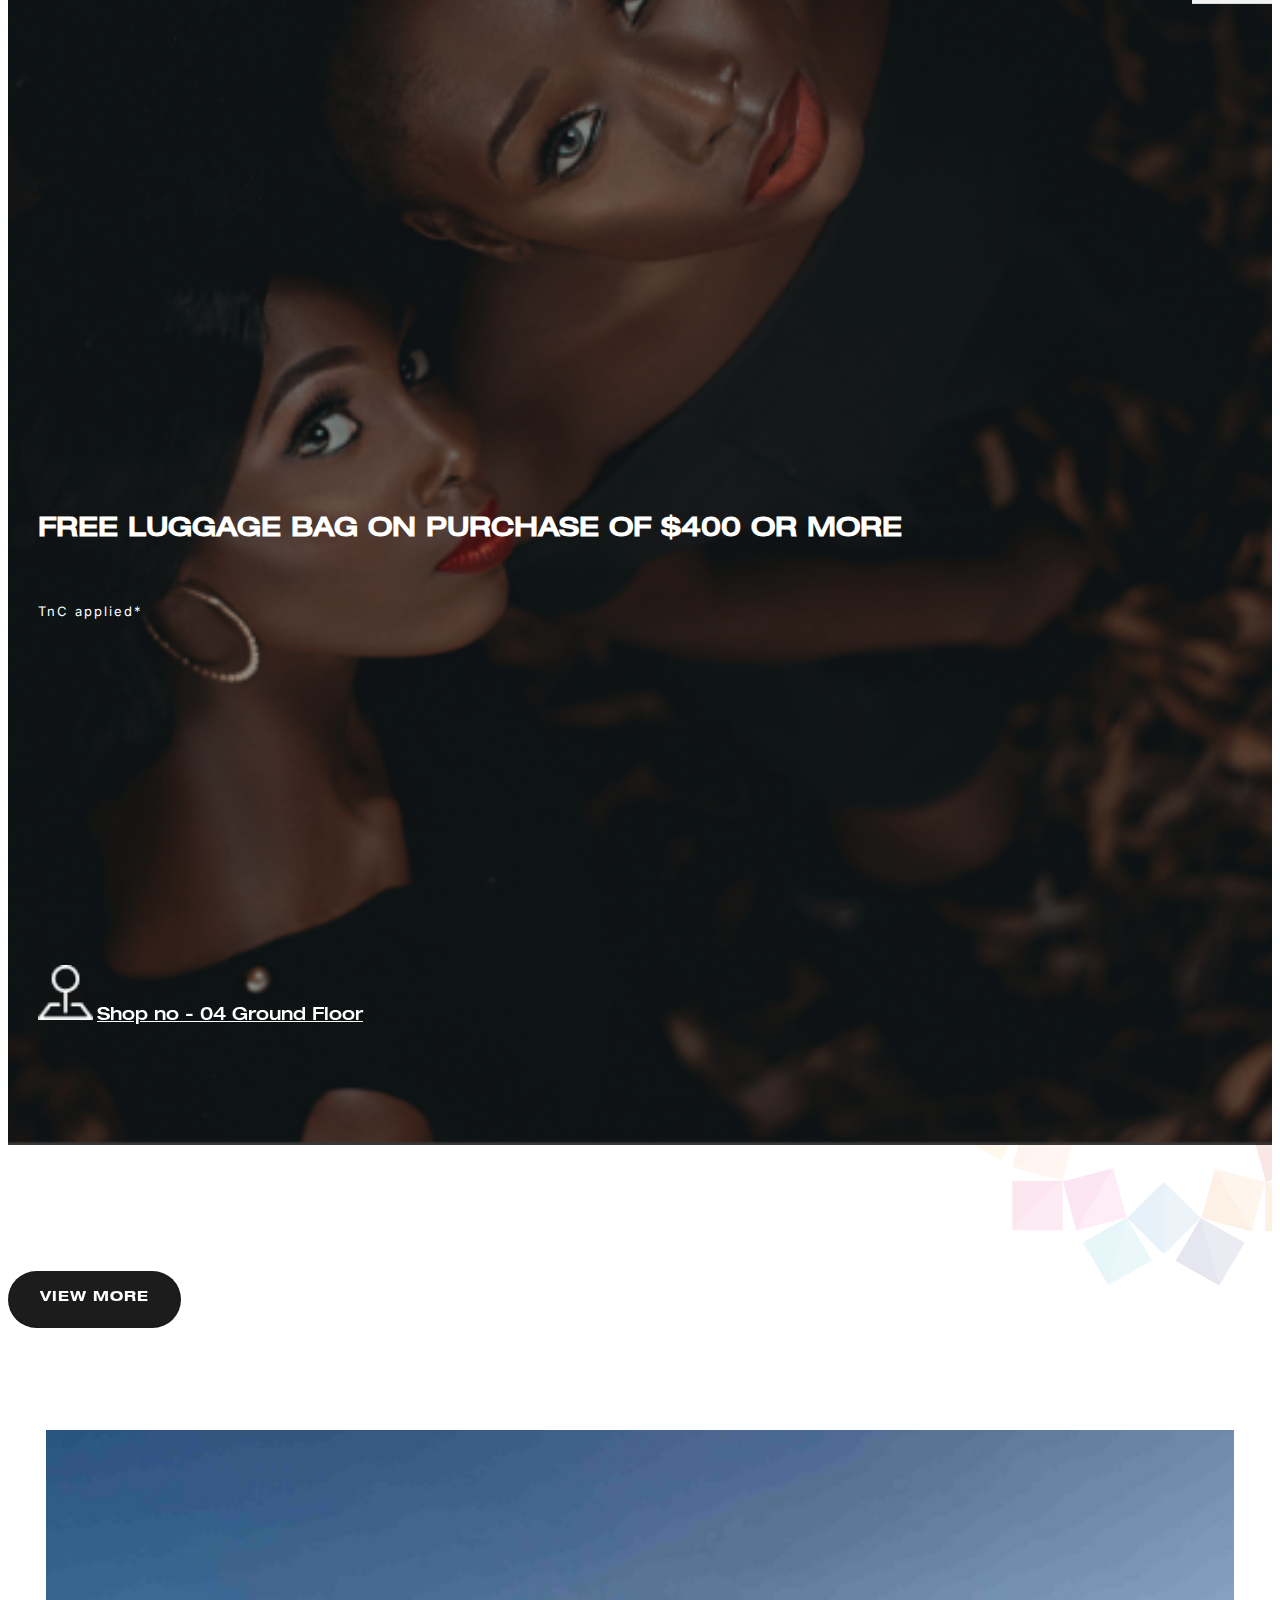
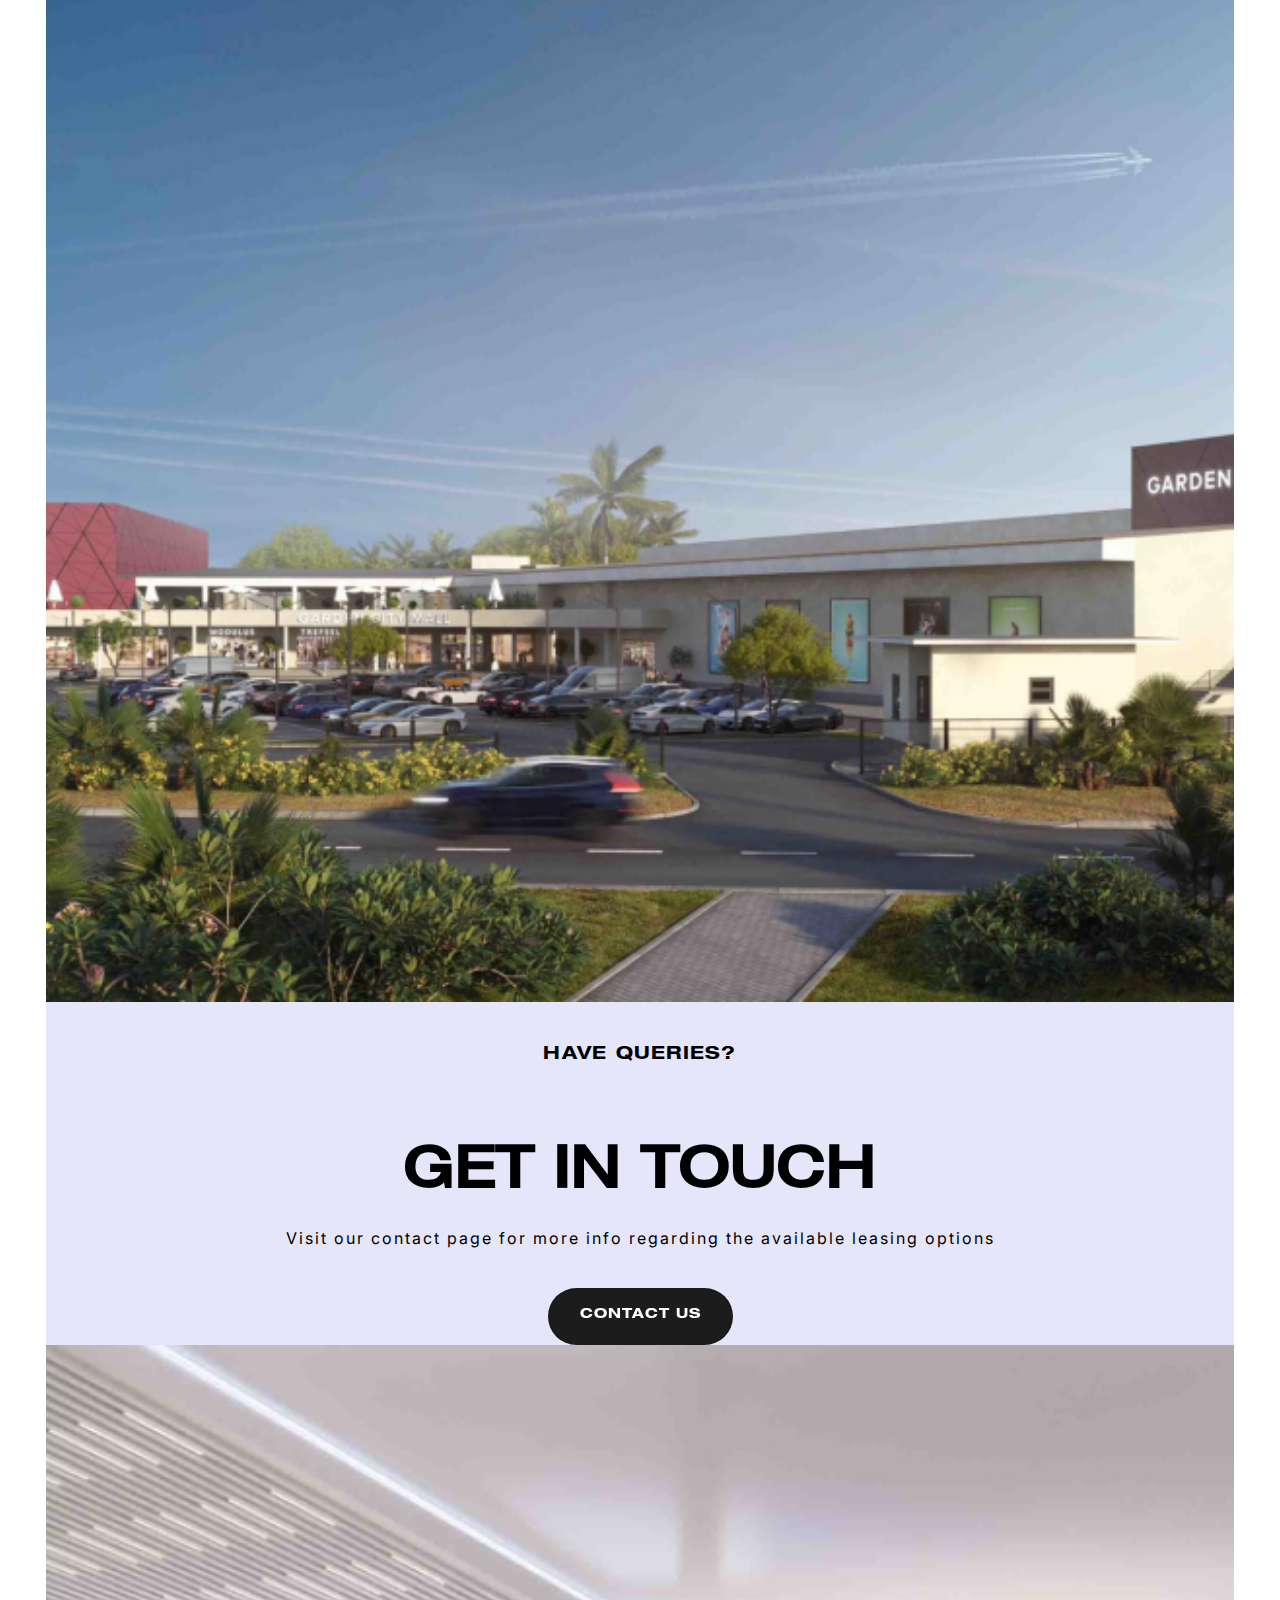
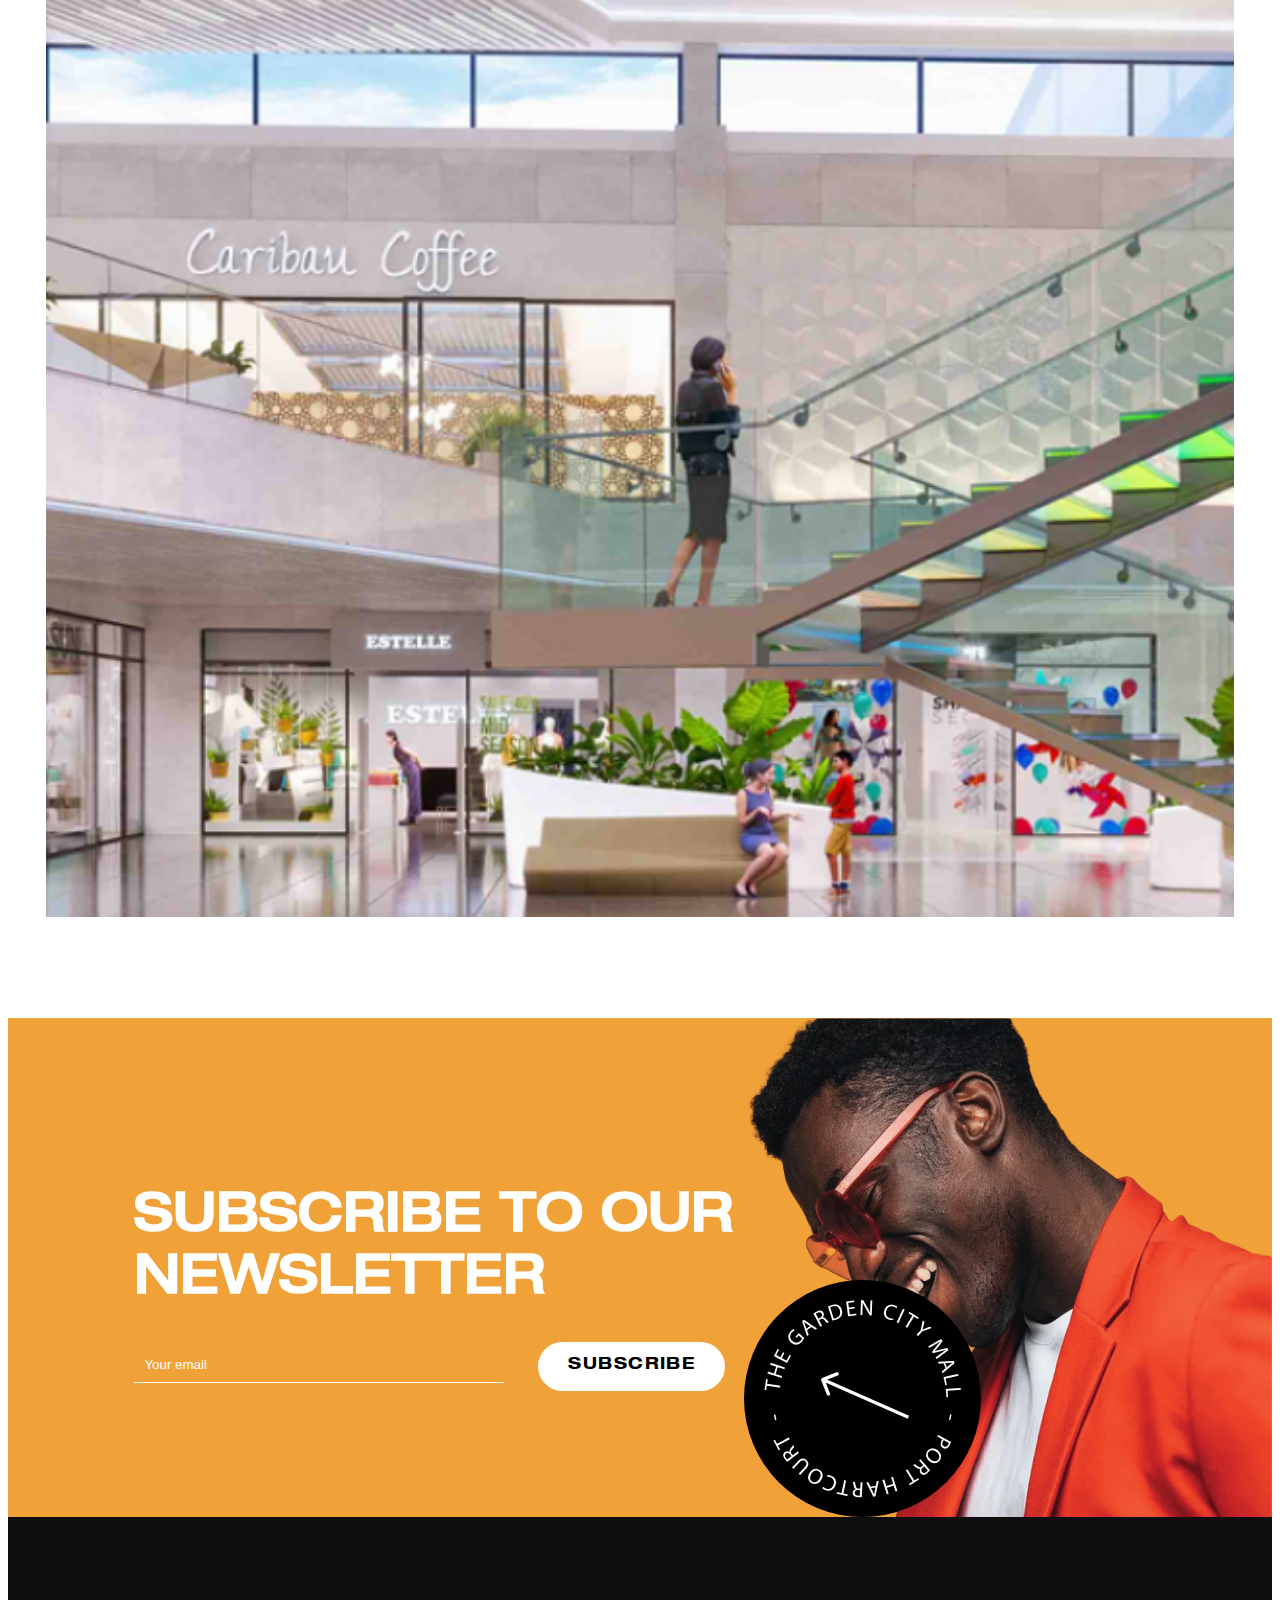
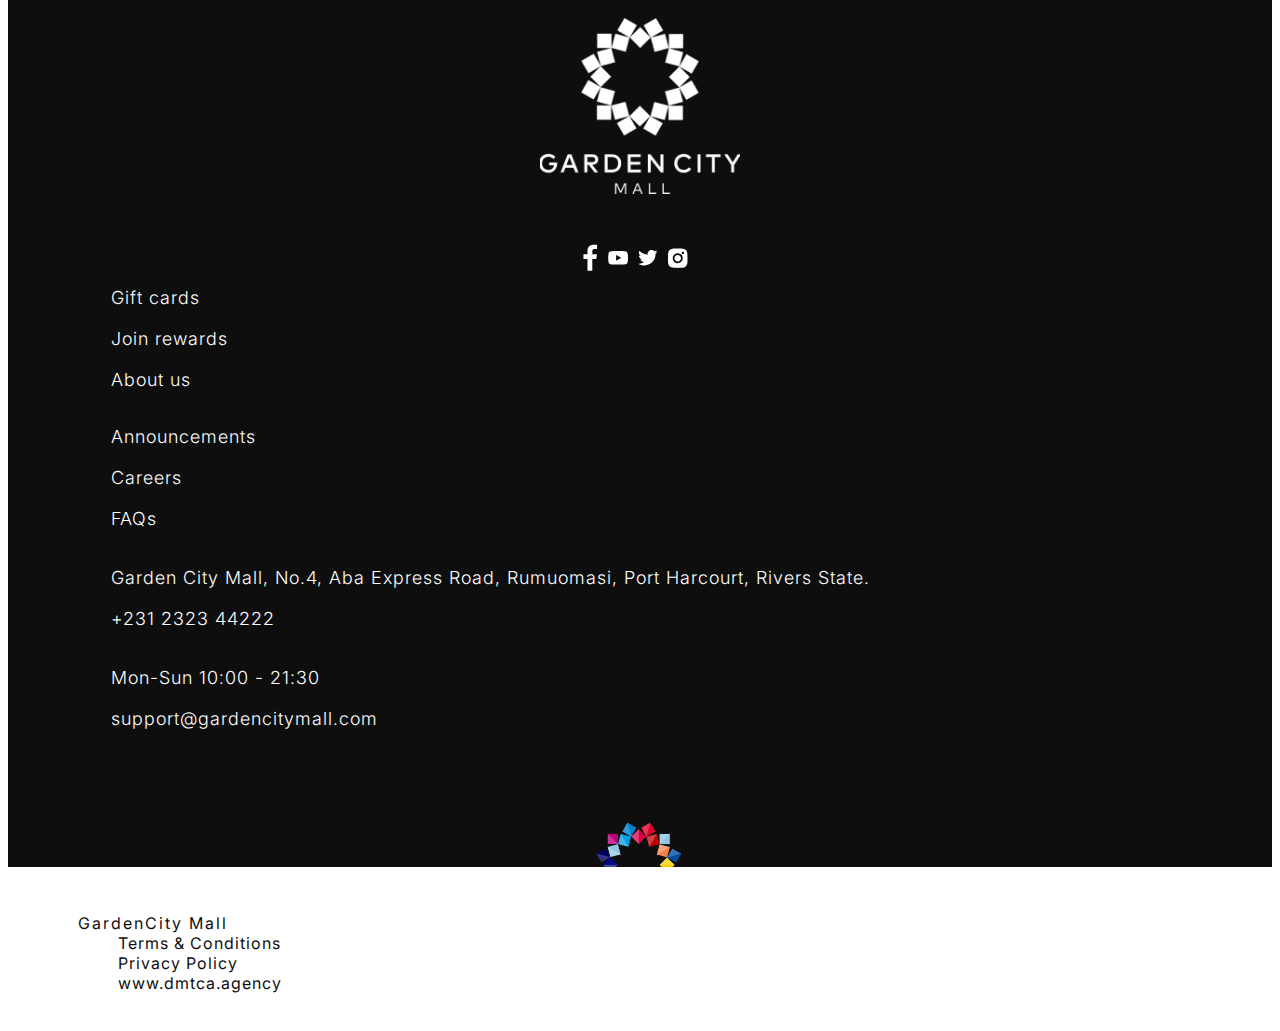
==== commit 391962b4: "p" ====
--- a/offer.html
+++ b/offer.html
@@ -12,6 +12,7 @@
   <link
     href="https://fonts.googleapis.com/css?family=Material+Icons%7CMaterial+Icons+Outlined%7CMaterial+Icons+Two+Tone%7CMaterial+Icons+Round%7CMaterial+Icons+Sharp"
     rel="stylesheet">
+    <link href="https://fonts.googleapis.com/css?family=Material+Icons%7CMaterial+Icons+Outlined%7CMaterial+Icons+Two+Tone%7CMaterial+Icons+Round%7CMaterial+Icons+Sharp" rel="stylesheet">
   <link rel="stylesheet" href="https://cdnjs.cloudflare.com/ajax/libs/Swiper/4.4.1/css/swiper.min.css" />
   <link href="https://cdn.jsdelivr.net/npm/bootstrap@5.2.0/dist/css/bootstrap.min.css" rel="stylesheet"
     integrity="sha384-gH2yIJqKdNHPEq0n4Mqa/HGKIhSkIHeL5AyhkYV8i59U5AR6csBvApHHNl/vI1Bx" crossorigin="anonymous" />
@@ -308,7 +309,13 @@
       </nav>
     </header>
   <!-- Header -->
-
+  <div id="search">
+    <button type="button" class="close">×</button>
+    <form>
+      <input type="search" value="" placeholder="SEARCH" />
+      <button type="submit" class="btn btn-primary">Search</button>
+    </form>
+  </div>
 
   <!-- ========== Offer Section ========== -->
 
@@ -641,6 +648,7 @@
       </div>
     </div>
   </div>
+  <a target="_blank" href="https://api.whatsapp.com/send?phone=&text=" class="whatsapp-button"><i class="fab fa-whatsapp"></i></a>
   </main>
 
 
--- a/assets/css/style.css
+++ b/assets/css/style.css
@@ -232,7 +232,45 @@
 .current_link{
   color: red;
 }
-
+.whatsapp-button{
+  position: fixed;
+  bottom: 15px;
+  right: 15px;
+  z-index: 99;
+  background-color: #25d366;
+  border-radius: 50px;
+  color: #ffffff;
+  text-decoration: none;
+  width: 50px;
+  height: 50px;
+  font-size: 30px;
+  display: flex;
+  flex-direction: column;
+  justify-content: center;
+  align-items: center;
+  -webkit-box-shadow: 0px 0px 25px -6px rgba(0,0,0,1);
+  -moz-box-shadow: 0px 0px 25px -6px rgba(0,0,0,1);
+  box-shadow: 0px 0px 25px -6px rgba(0,0,0,1);
+  animation: effect 5s infinite ease-in;
+}
+
+@keyframes effect {
+  20%, 100% {
+      width: 50px;
+      height: 50px;
+      font-size: 30px;
+  }
+  0%, 10%{
+      width: 55px;
+      height: 55px;
+      font-size: 35px;
+  }
+  5%{
+      width: 50px;
+      height: 50px;
+      font-size: 30px;
+  }
+}
 
 
 
@@ -2371,7 +2409,7 @@
   left: 0px;
   width: 100%;
   height: 100%;
-  background-color: rgba(0, 0, 0, 0.7);
+  background-color: rgb(0, 0, 0);
   -webkit-transition: all 0.5s ease-in-out;
   -moz-transition: all 0.5s ease-in-out;
   -o-transition: all 0.5s ease-in-out;
@@ -2388,38 +2426,50 @@
 #search input[type=search] {
   position: absolute;
   top: 50%;
-  width: 100%;
+  width: 40%;
   color: white;
   background: rgba(0, 0, 0, 0);
-  font-size: 60px;
+  font-size: 40px;
   font-weight: 300;
   text-align: center;
-  border: 0px;
+  border-bottom: 1px solid #fff !important;
   margin: 0px auto;
   margin-top: -51px;
   padding-left: 30px;
+  border: none;
+  left: 0;
+  right: 0;
   padding-right: 30px;
   outline: none;
 }
 #search .btn {
   position: absolute;
-  top: 50%;
-  left: 50%;
+  top: 51%;
+  left: 0;
+  right: 0;
+  margin: auto;
+  width: 11%;
   margin-top: 61px;
-  margin-left: -45px;
-  background-color: limegreen;
+  /* margin-left: -45px; */
+  background-color: rgb(255 255 255);
   border: black;
+  color: #000;
+  font-size: 20px;
+  padding: 10px 40px;
+  font-family: 'Helvetica73-b';
+  border-radius: 50px;
 }
 #search .close {
   position: fixed;
-  top: 15px;
-  right: 15px;
+  top: 25px;
+  right: 25px;
   color: #fff;
-  background-color: limegreen;
-  border-color: green;
+  background-color: transparent;
   opacity: 1;
-  padding: 10px 17px;
-  font-size: 27px;
+  padding: 0px 17px;
+  border: none;
+  border-radius: 60px;
+  font-size: 47px;
 }
 #search.open {
   -webkit-transform: translate(0px, 0px) scale(1, 1);
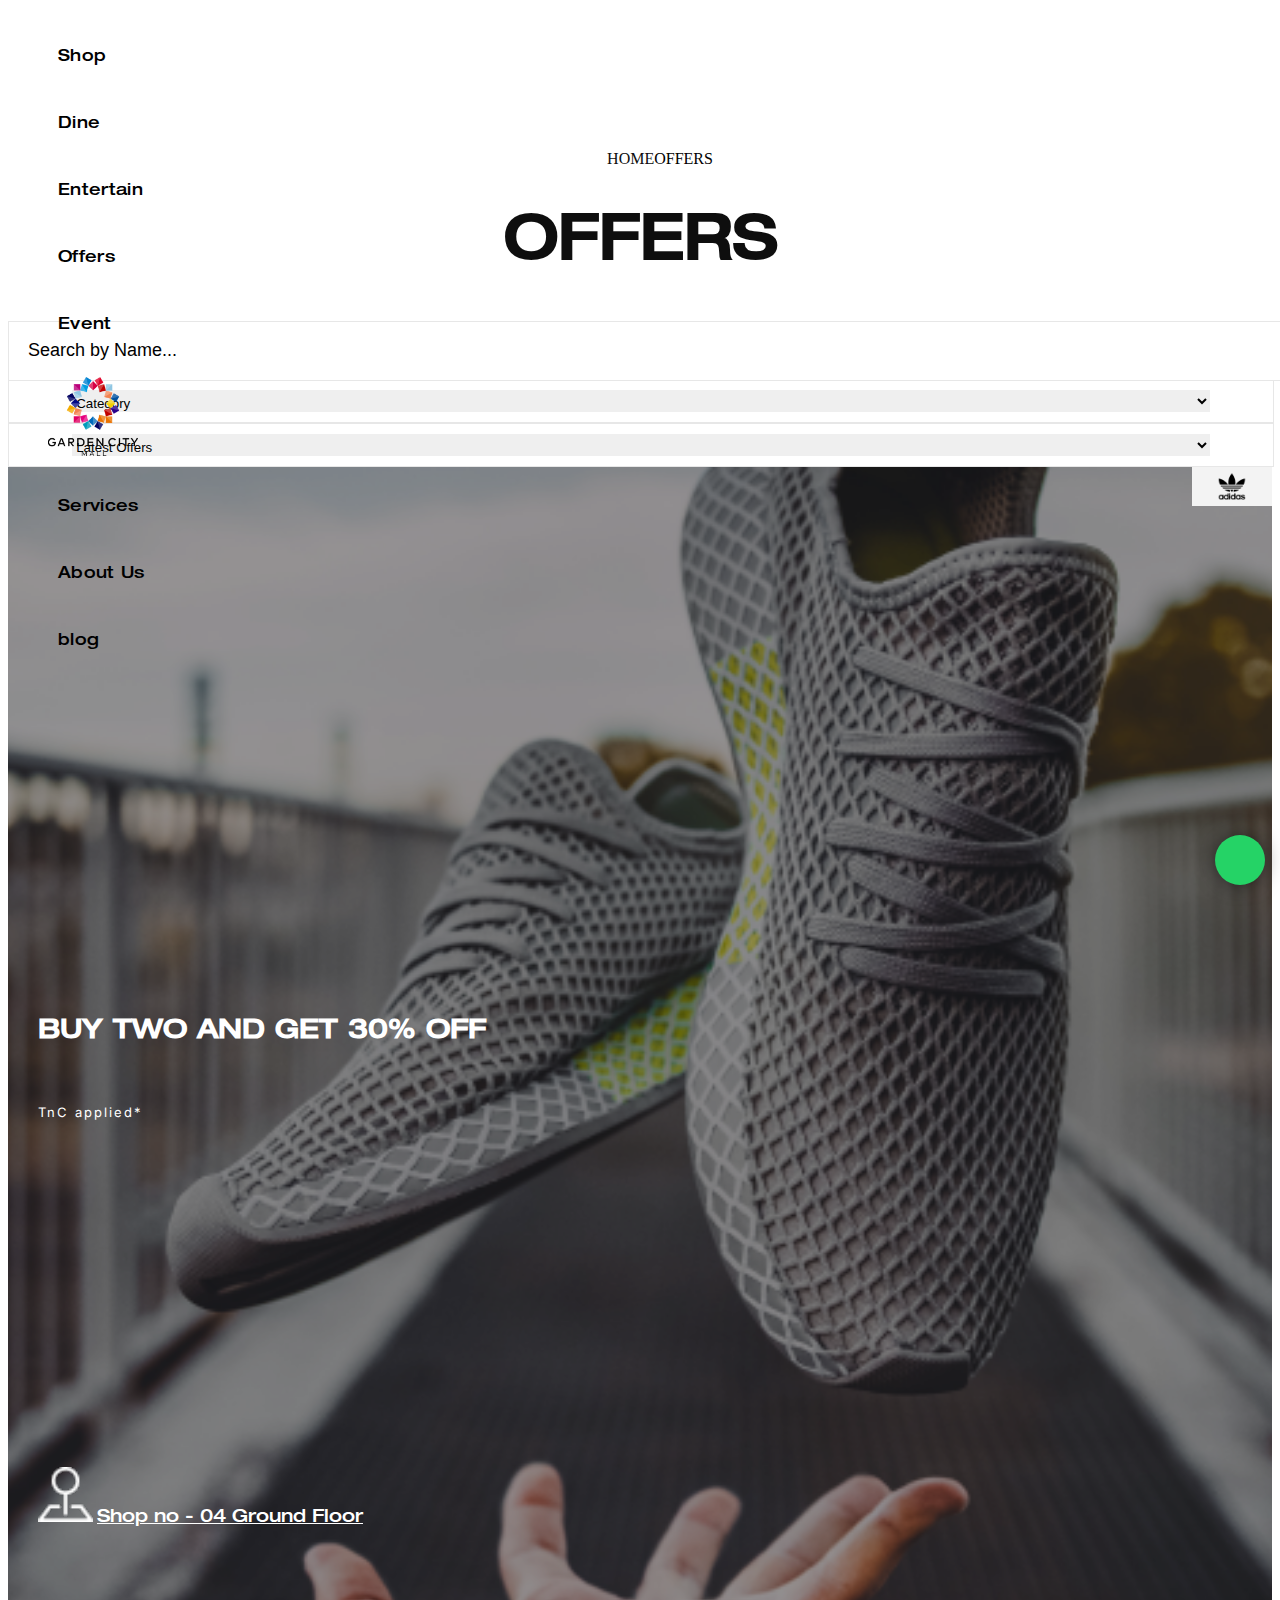
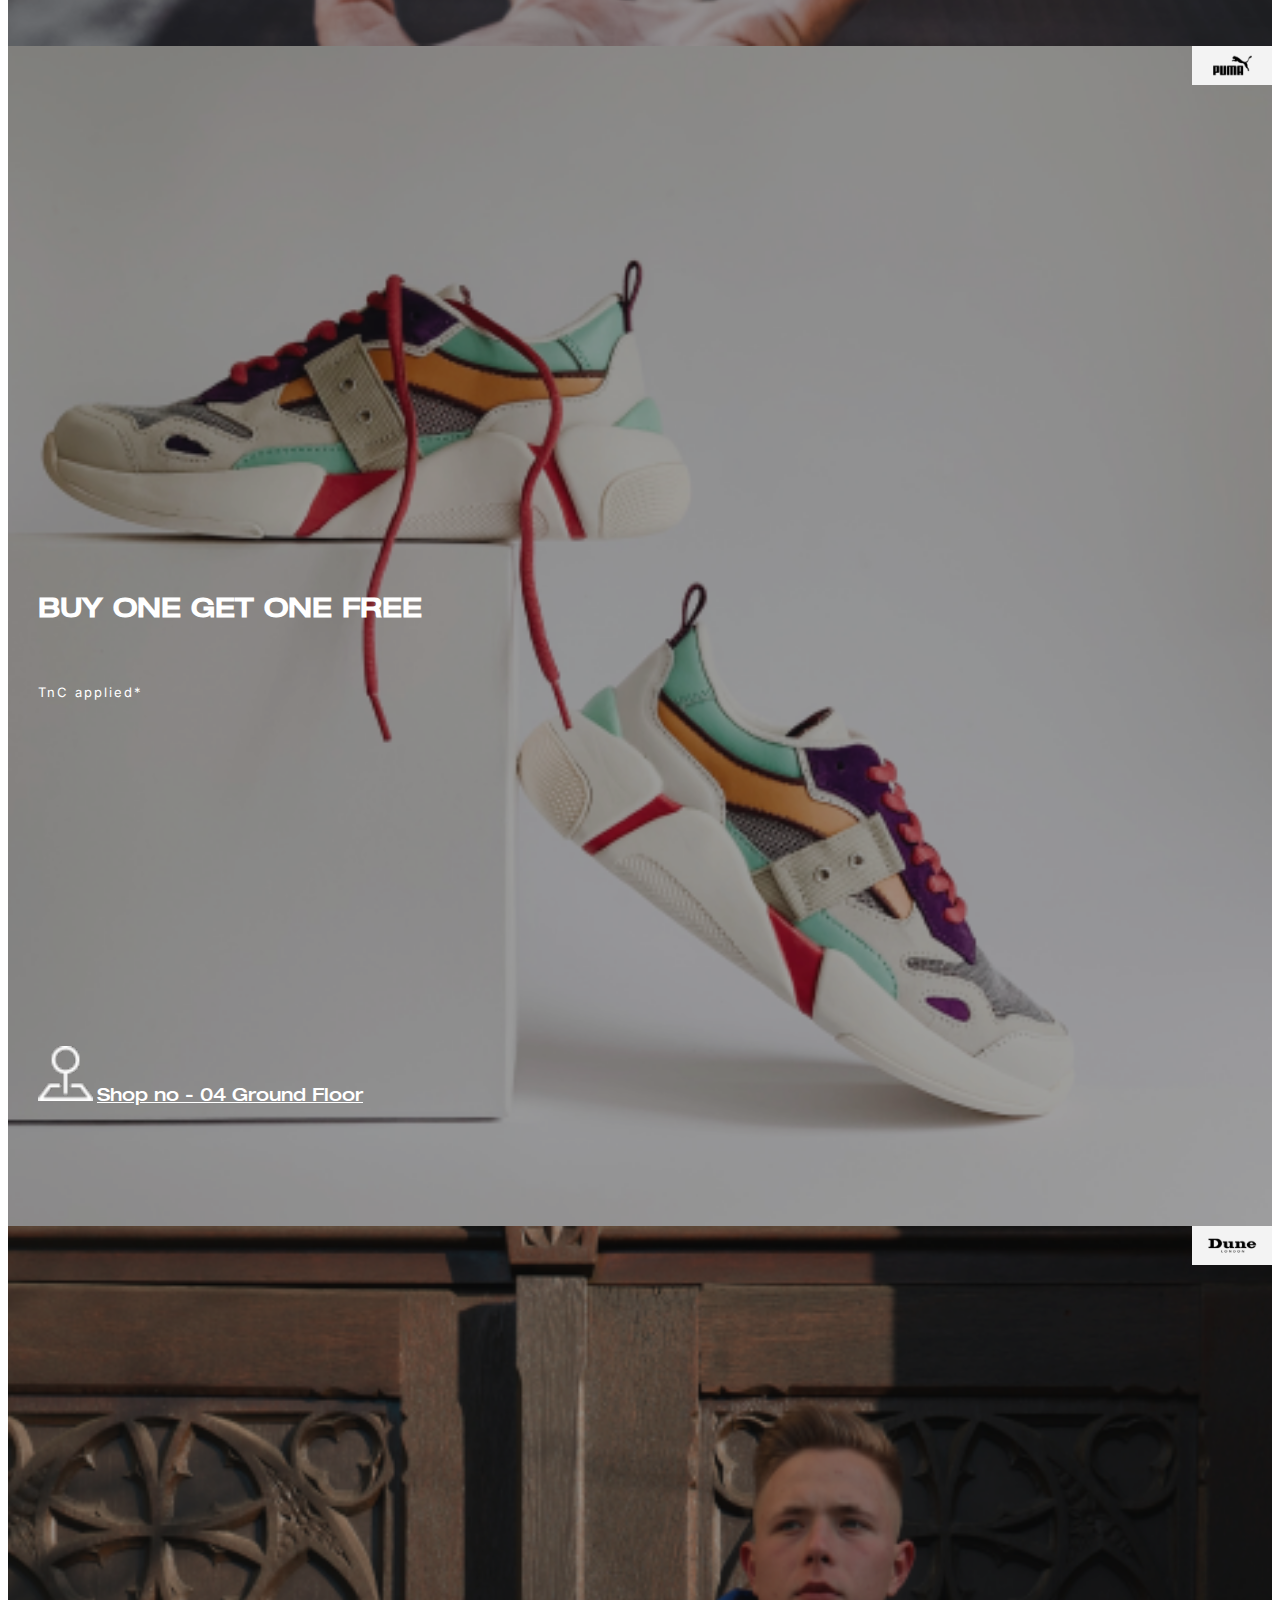
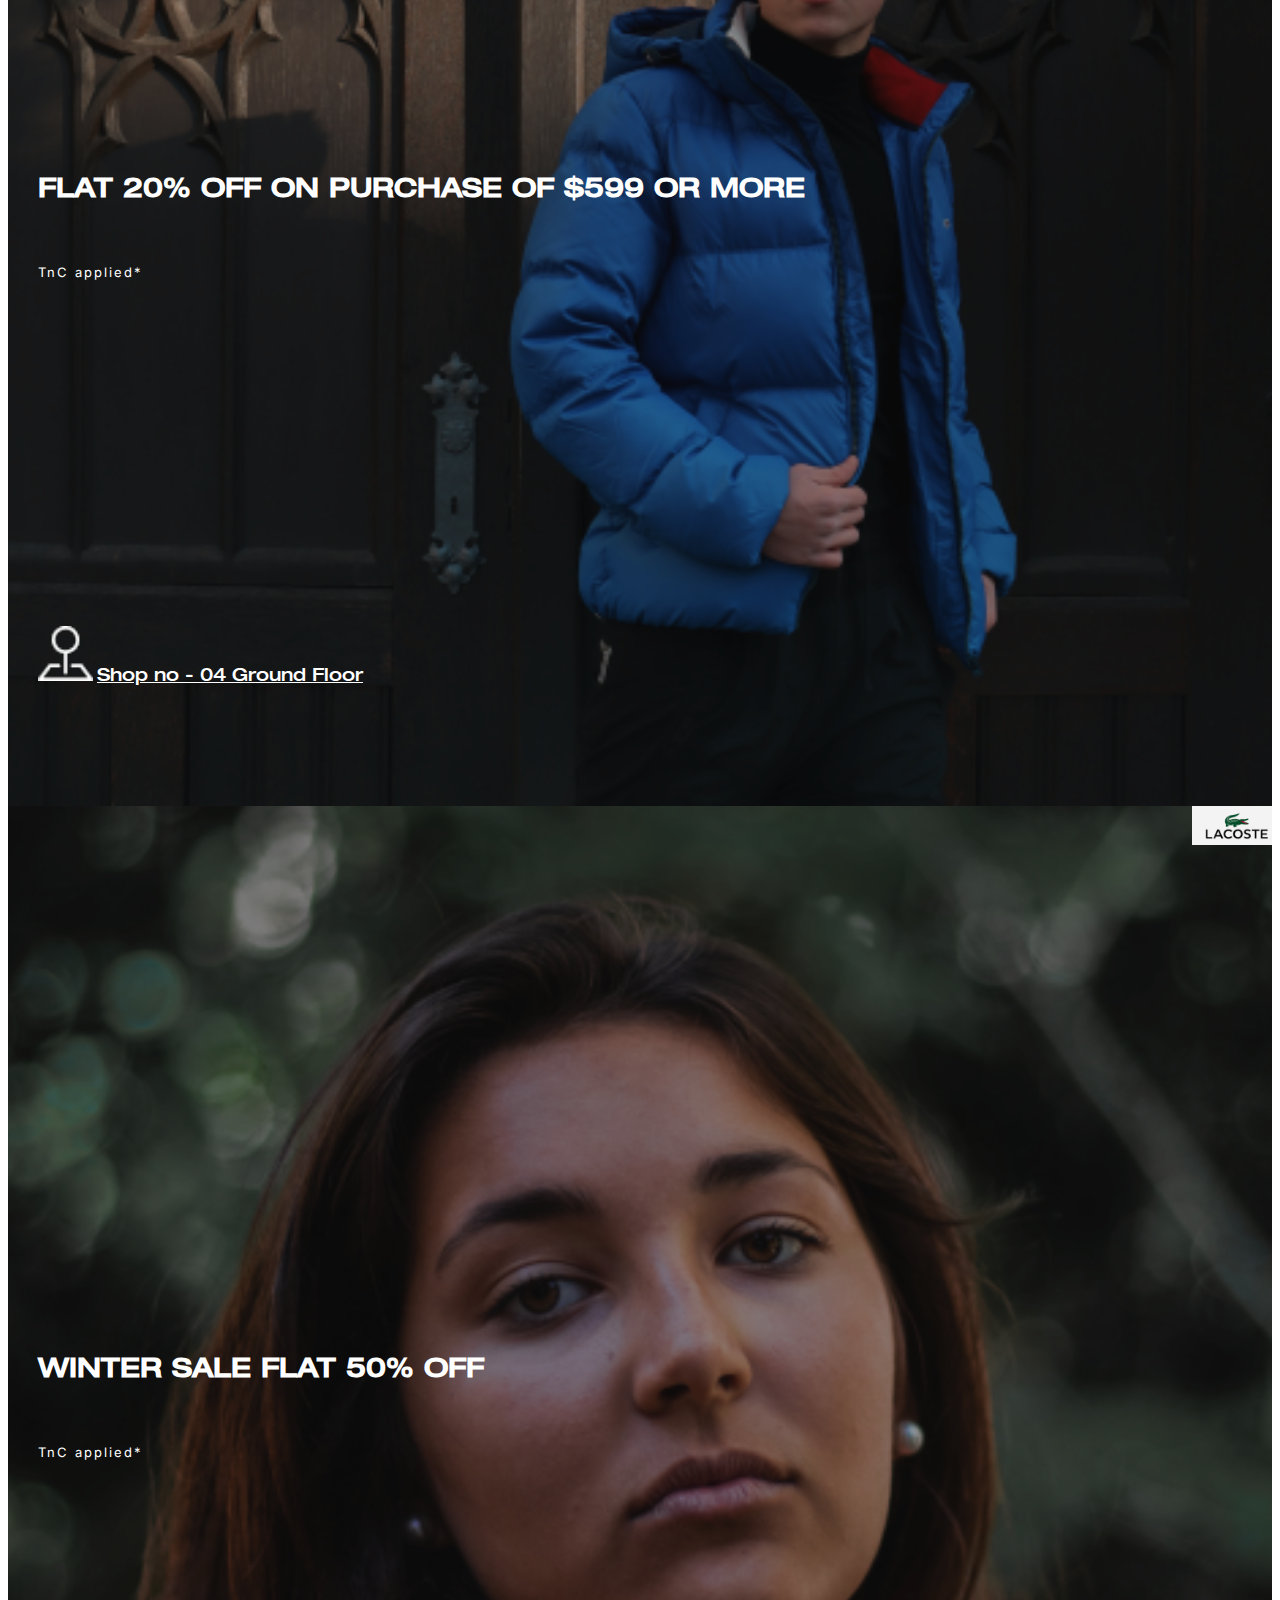
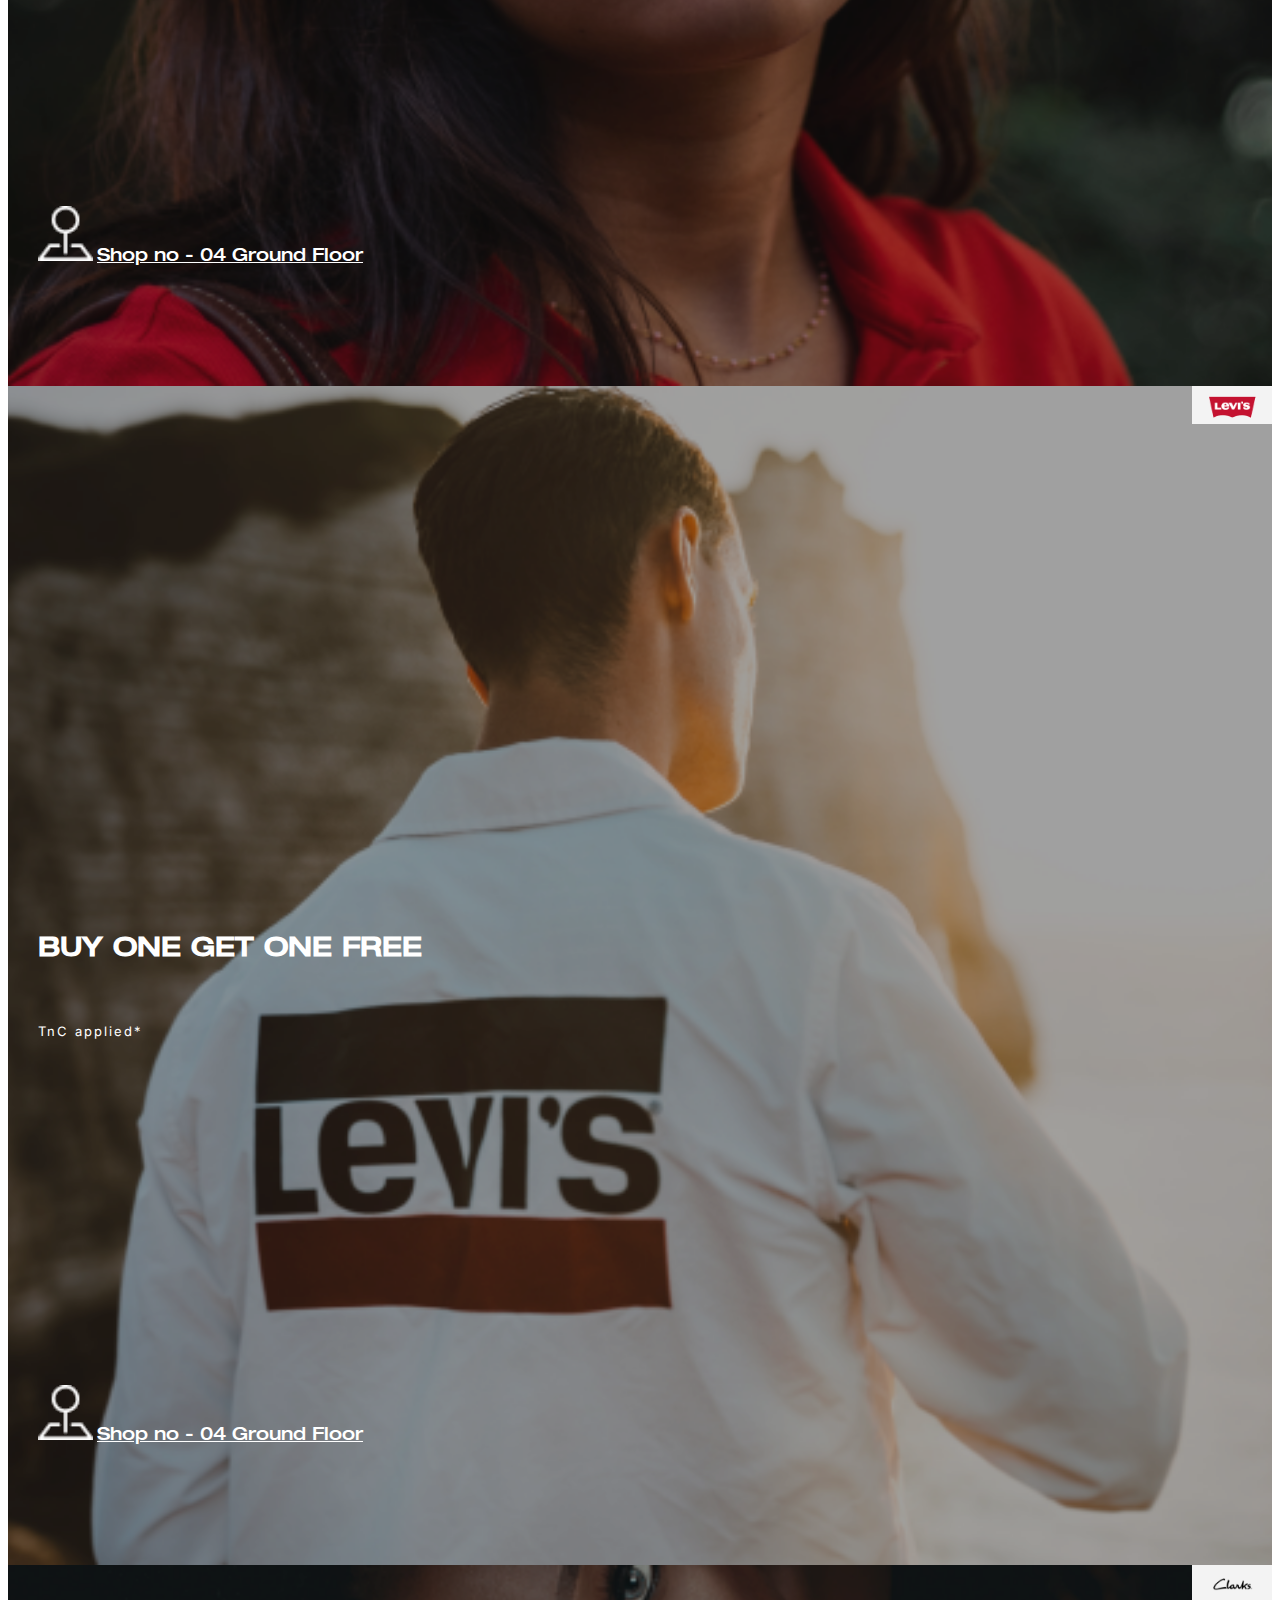
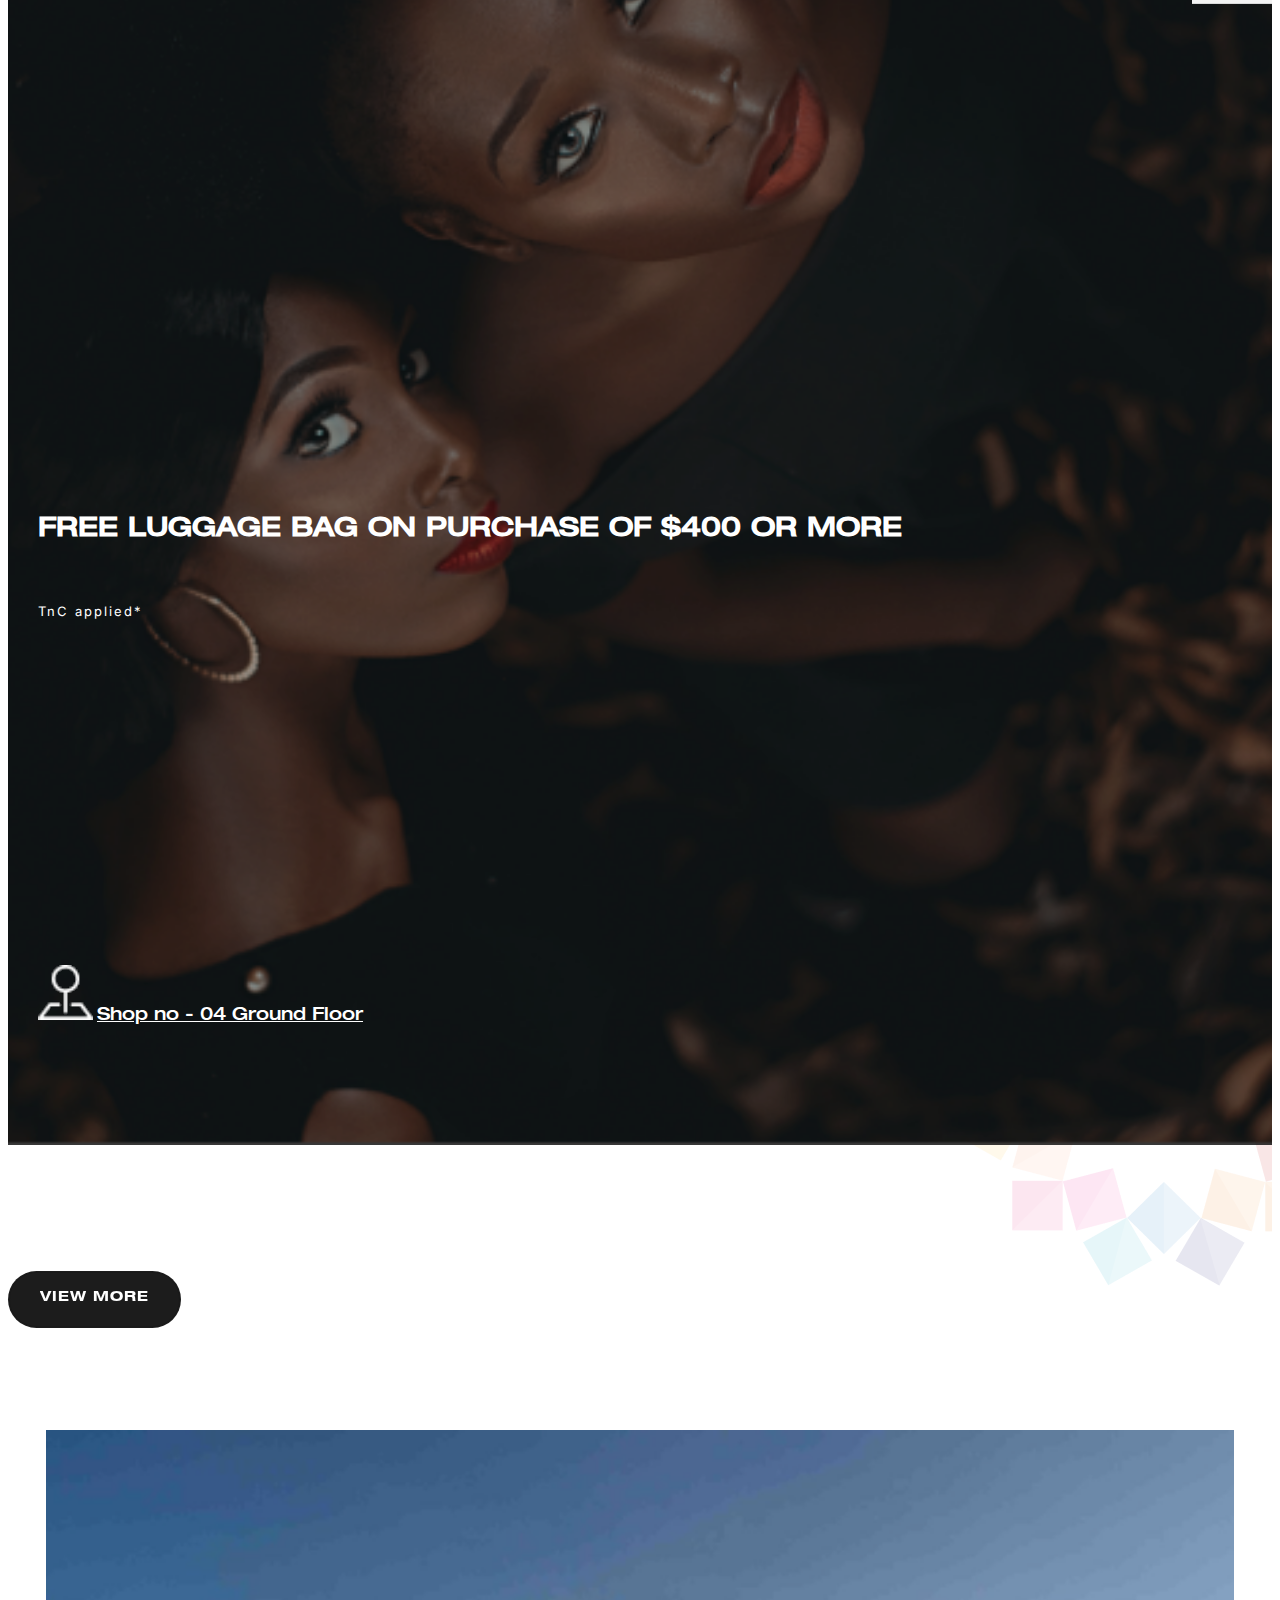
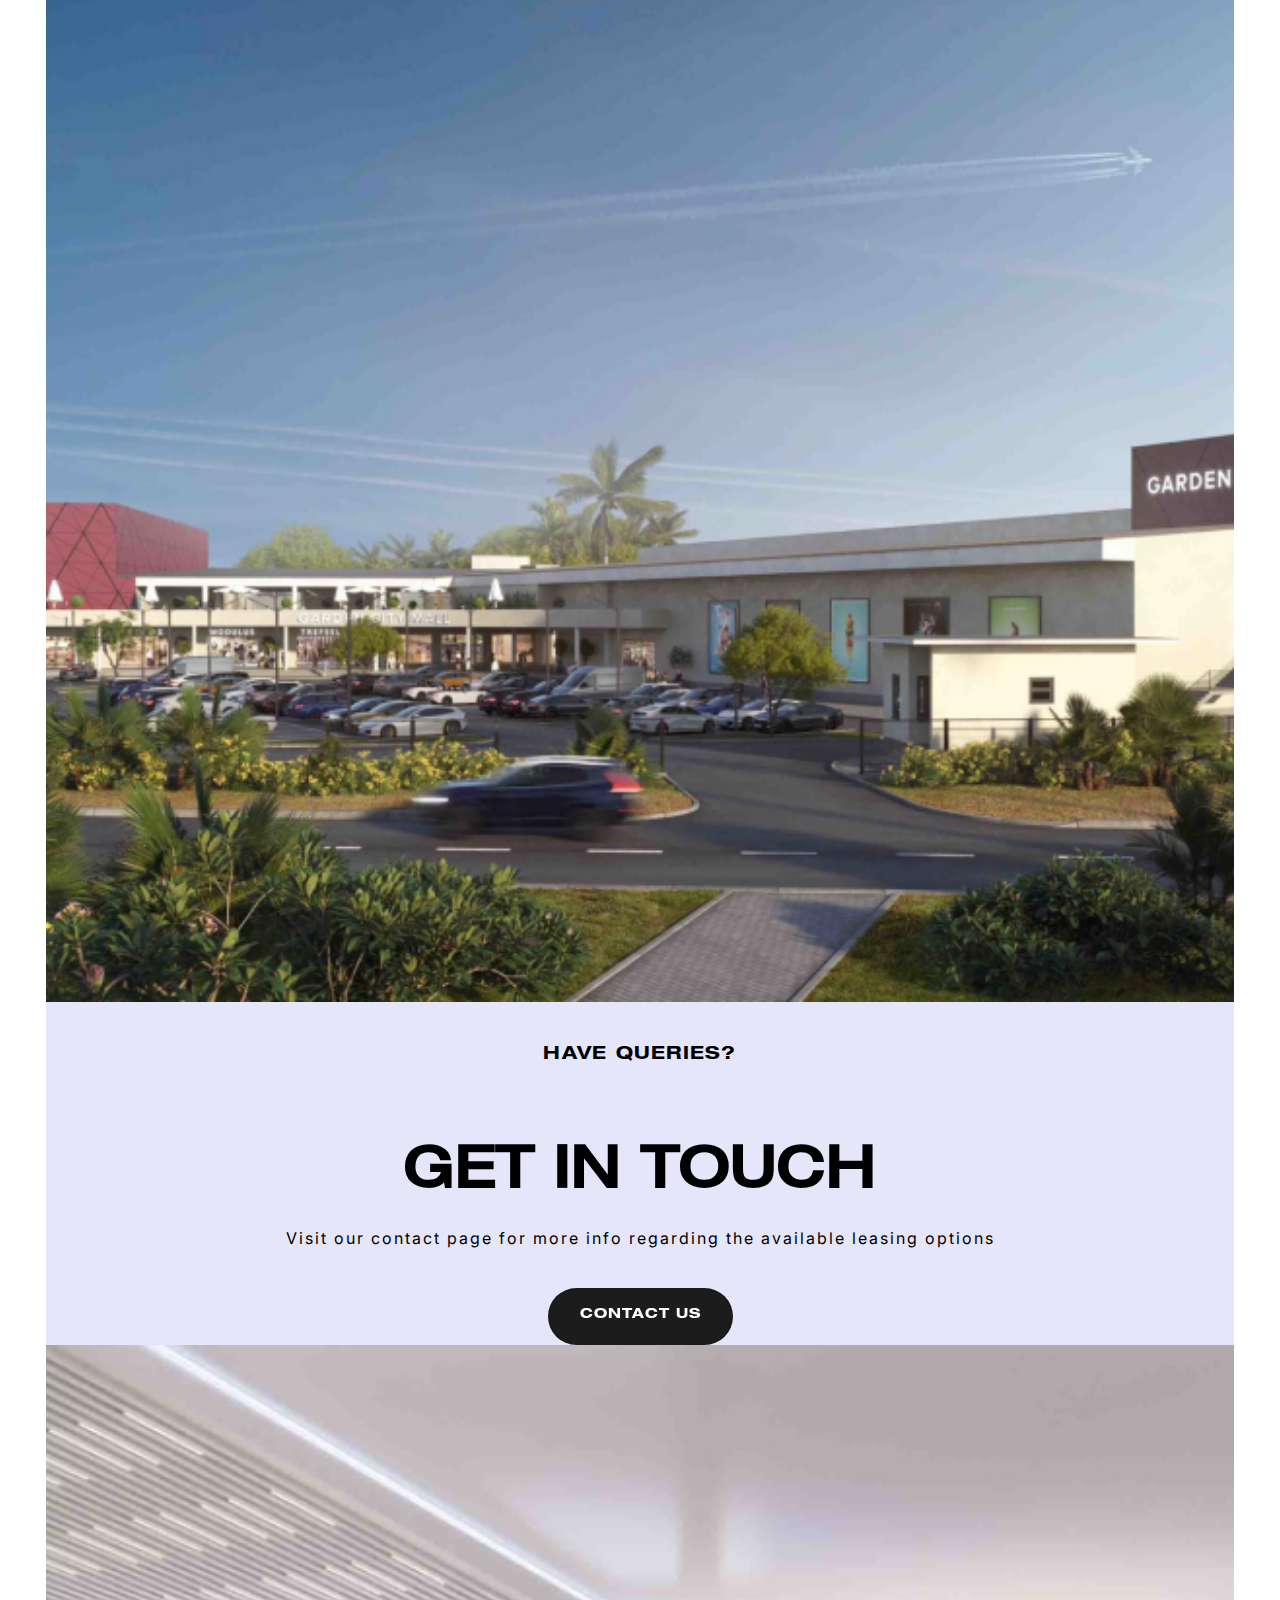
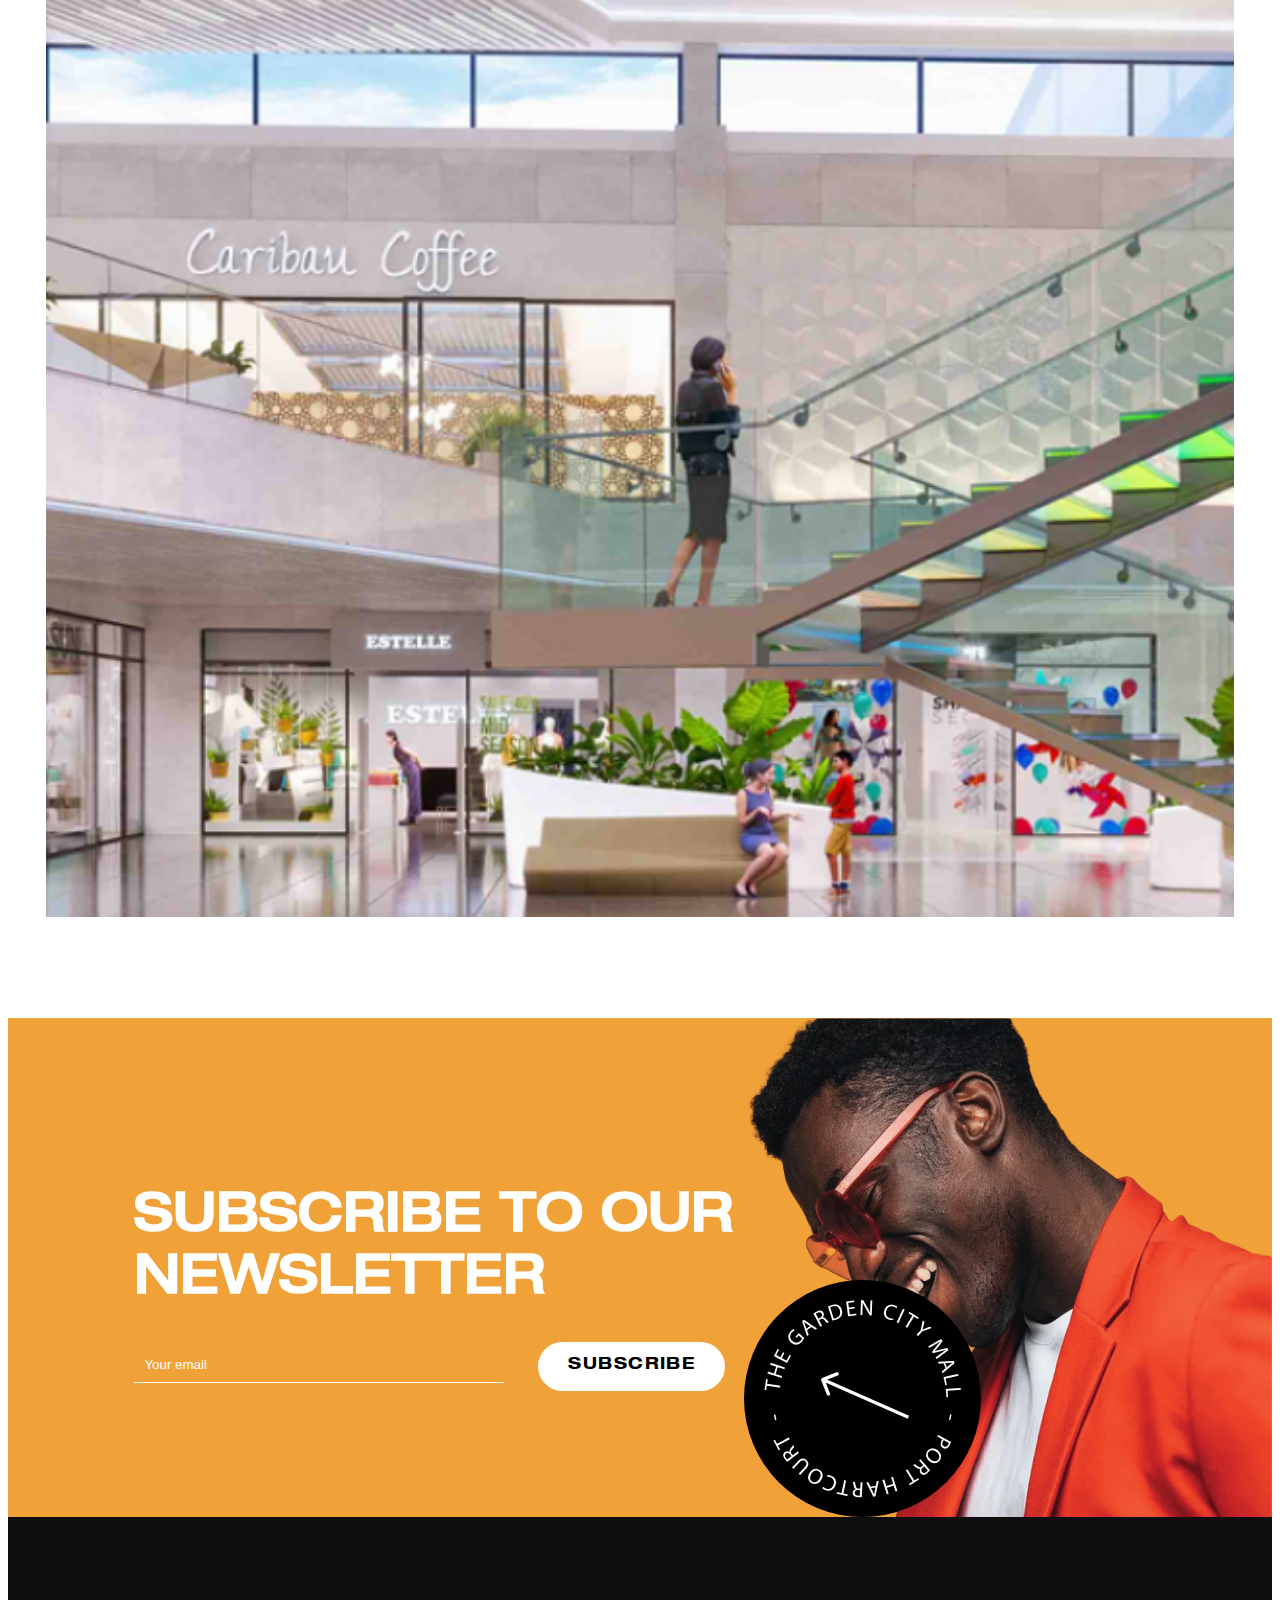
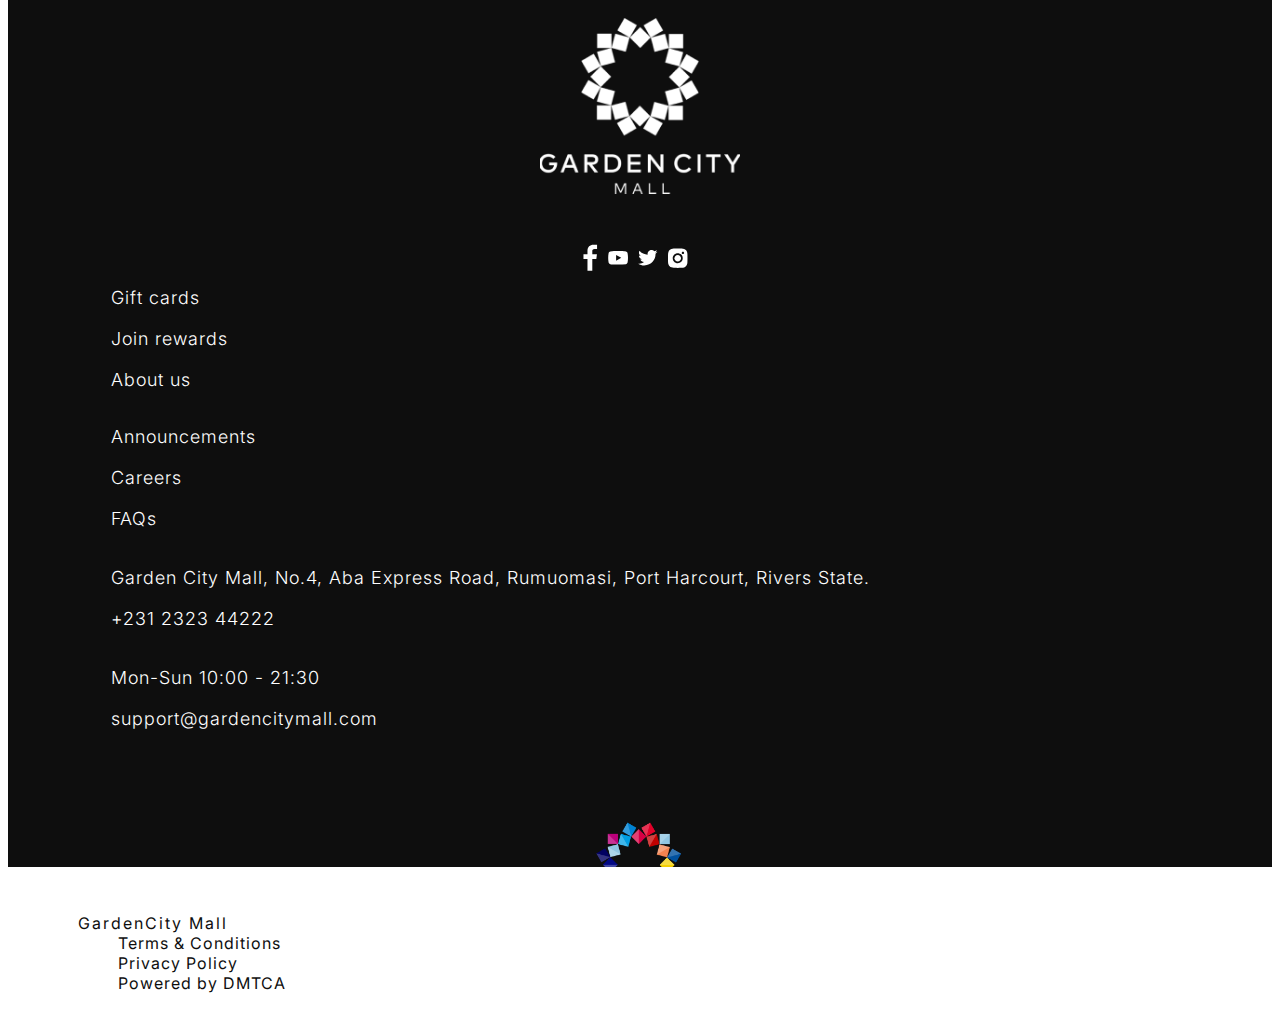
==== commit 474ffb52: "code update" ====
--- a/offer.html
+++ b/offer.html
@@ -6,13 +6,15 @@
   <meta http-equiv="x-ua-compatible" content="ie=edge">
   <meta name="viewport" content="initial-scale = 1.0,maximum-scale = 1.0">
   <!-- CSS only -->
-   <link rel="stylesheet" href="https://cdnjs.cloudflare.com/ajax/libs/font-awesome/6.1.2/css/all.min.css"
+  <link rel="stylesheet" href="https://cdnjs.cloudflare.com/ajax/libs/font-awesome/6.1.2/css/all.min.css"
     integrity="sha512-1sCRPdkRXhBV2PBLUdRb4tMg1w2YPf37qatUFeS7zlBy7jJI8Lf4VHwWfZZfpXtYSLy85pkm9GaYVYMfw5BC1A=="
     crossorigin="anonymous" referrerpolicy="no-referrer" />
   <link
     href="https://fonts.googleapis.com/css?family=Material+Icons%7CMaterial+Icons+Outlined%7CMaterial+Icons+Two+Tone%7CMaterial+Icons+Round%7CMaterial+Icons+Sharp"
     rel="stylesheet">
-    <link href="https://fonts.googleapis.com/css?family=Material+Icons%7CMaterial+Icons+Outlined%7CMaterial+Icons+Two+Tone%7CMaterial+Icons+Round%7CMaterial+Icons+Sharp" rel="stylesheet">
+  <link
+    href="https://fonts.googleapis.com/css?family=Material+Icons%7CMaterial+Icons+Outlined%7CMaterial+Icons+Two+Tone%7CMaterial+Icons+Round%7CMaterial+Icons+Sharp"
+    rel="stylesheet">
   <link rel="stylesheet" href="https://cdnjs.cloudflare.com/ajax/libs/Swiper/4.4.1/css/swiper.min.css" />
   <link href="https://cdn.jsdelivr.net/npm/bootstrap@5.2.0/dist/css/bootstrap.min.css" rel="stylesheet"
     integrity="sha384-gH2yIJqKdNHPEq0n4Mqa/HGKIhSkIHeL5AyhkYV8i59U5AR6csBvApHHNl/vI1Bx" crossorigin="anonymous" />
@@ -24,290 +26,290 @@
 
 
   <!-- Header -->
-    <header>
-      <div id="navbar_top2" class="mobile-h">
-        <span class="hamburger material-icons" id="ham">menu</span>
-        <a class="navbar-brand" href="./">
-          <img class="w" src="/assets/images/lo-w.png" alt="">
-          <img class="b" src="/assets/images/lo-b.png" alt="">
-        </a>
-      </div>
-    
-      <nav id="navbar_top" class="navbar navbar-expand-lg fix sec-nav" >
-        <div class="container-fluid">
-          </button>
-          <!-- <a class="navbar-brand" href="./">
+  <header>
+    <div id="navbar_top2" class="mobile-h">
+      <span class="hamburger material-icons" id="ham">menu</span>
+      <a class="navbar-brand" href="./">
+        <img class="w" src="/assets/images/lo-w.png" alt="">
+        <img class="b" src="/assets/images/lo-b.png" alt="">
+      </a>
+    </div>
+
+    <nav id="navbar_top" class="navbar navbar-expand-lg fix sec-nav">
+      <div class="container-fluid">
+        </button>
+        <!-- <a class="navbar-brand" href="./">
             <img src="/assets/images/lo-w.png" alt="">
           </a> -->
-          <div class="collapse navbar-collapse" id="navbarTogglerDemo02">
-            <ul class="navbar-nav me-auto mb-2 mb-lg-0">
-              <li class="nav-item mega-drop">
-                <a class="nav-link" aria-current="page" href="shop.html">Shop</a>
-                <div class="dropdown">
-                  <div class="dropdown-content">
-                     <div class="dropdown-row">
-                        <div class="dropdown-item">
-                           <div class="dropdown-item__name">Shopping Brands</div>
-                           <ul class="dropdown-item__list">
-                              <li>
-                                 <a href="shop-details.html">Adidas</a>
-                              </li>
-                              <li>
-                                 <a href="">Aldo</a>
-                              </li>
-                              <li>
-                                 <a href="">Black & White</a>
-                              </li>
-                              <li>
-                                 <a href="">Black Panther</a>
-                              </li>
-                              <li>
-                                 <a href="">Blanca Luxury</a>
-                              </li>
-                              <li>
-                                 <a href="">Celio</a>
-                              </li>
-                              <li>
-                                 <a href="">Charles Trywhitt</a>
-                              </li>
-                              <li>
-                                 <a href="">Chuxel</a>
-                              </li>
-                              <li>
-                                 <a href="">Clarks</a>
-                              </li>
-                              <li>
-                                 <a href="">Dune</a>
-                              </li>
-                              <li>
-                                 <a href="" >ALL</a>
-                              </li>
-                           </ul>
-                        </div>
-                        <div class="dropdown-item">
-                           <img src="/assets/images/mega.png" alt="" data-ll-status="loaded" class="entered lazyloaded">
-                        </div>
-                     </div>
-                     <div class="dropdown-buttons">
-                        <a class="styled-btn styled-btn_v2" href="">View all Brands</a>
-                     </div>
-                  </div>
-               </div>
-              </li>
-              <li class="nav-item mega-drop">
-                <a class="nav-link" href="#">Dine</a>
-                <div class="dropdown">
-                  <div class="dropdown-content">
-                     <div class="dropdown-row">
-                        <div class="dropdown-item">
-                           <div class="dropdown-item__name">Shopping Brands</div>
-                           <ul class="dropdown-item__list">
-                              <li>
-                                 <a href="">D-Exclusive</a>
-                              </li>
-                              <li>
-                                 <a href="">Michael Terrace</a>
-                              </li>
-                              <li>
-                                 <a href=""> South 66</a>
-                              </li>
-                              <li>
-                                 <a href="">Wakkis Hospitality</a>
-                              </li>
-                              <li>
-                                 <a href="" >ALL</a>
-                              </li>
-                           </ul>
-                        </div>
-                        <div class="dropdown-item">
-                          <img src="/assets/images/mega.png" alt="" data-ll-status="loaded" class="entered lazyloaded">
-                        </div>
-                     </div>
-                     <div class="dropdown-buttons">
-                      <a class="styled-btn styled-btn_v2" href="">View all Brands</a>
-                     </div>
-                  </div>
-               </div>
-              </li>
-              <li class="nav-item">
-                <a class="nav-link" href="#">Entertain</a>
-                <div class="dropdown">
-                  <div class="dropdown-content">
-                     <div class="dropdown-row">
-                        <div class="dropdown-item">
-                           <!-- <div class="dropdown-item__name">Shopping Brands</div> -->
-                           <ul class="dropdown-item__list">
-                              <li>
-                                 <a href="">Filmhouse</a>
-                              </li>
-                           </ul>
-                        </div>
-                        <div class="dropdown-item">
-                          <img src="/assets/images/mega.png" alt="" data-ll-status="loaded" class="entered lazyloaded">
-                        </div>
-                     </div>
-                  </div>
-               </div>
-              </li>
-              <li class="nav-item">
-                <a class="nav-link" href="offer.html">Offers</a>
-              </li>
-              <li class="nav-item">
-                <a class="nav-link" href="#">Event</a>
-              </li>
-              <a class="navbar-brand" href="./">
-                <img class="w" src="/assets/images/lo-w.png" alt="">
-                <img class="b" src="/assets/images/lo-b.png" alt="">
-              </a>
-              
-              <li class="nav-item">
-                <a class="nav-link" href="services.html">Services</a>
-              </li>
-              <li class="nav-item">
-                <a class="nav-link" href="#">About Us</a>
-              </li>
-              <li class="nav-item">
-                <a class="nav-link" href="#">blog</a>
-              </li>
-              <li class="nav-item">
-                <a class="nav-link" href="#search"><i class="fas fa-regular fa-magnifying-glass"></i></a>
-              </li>
-              <li class="nav-item">
-                <a class="nav-link" href="tel:+231 2323 44222"><i class="fas fa-regular fa-phone"></i></a>
-              </li>
-              
-            </ul>
-          </div>
-        </div>
-      </nav>
-
-      <!-- Mobile -->
-      <nav  class="nav-drill fix">
-        <ul class="nav-items nav-level-1">
-          <li class="nav-item nav-expand">
-            <a class="nav-link nav-expand-link" href="#">
-              Shop
+        <div class="collapse navbar-collapse" id="navbarTogglerDemo02">
+          <ul class="navbar-nav me-auto mb-2 mb-lg-0">
+            <li class="nav-item mega-drop">
+              <a class="nav-link" aria-current="page" href="shop.html">Shop</a>
+              <div class="dropdown">
+                <div class="dropdown-content">
+                  <div class="dropdown-row">
+                    <div class="dropdown-item">
+                      <div class="dropdown-item__name">Shopping Brands</div>
+                      <ul class="dropdown-item__list">
+                        <li>
+                          <a href="shop-details.html">Adidas</a>
+                        </li>
+                        <li>
+                          <a href="">Aldo</a>
+                        </li>
+                        <li>
+                          <a href="">Black & White</a>
+                        </li>
+                        <li>
+                          <a href="">Black Panther</a>
+                        </li>
+                        <li>
+                          <a href="">Blanca Luxury</a>
+                        </li>
+                        <li>
+                          <a href="">Celio</a>
+                        </li>
+                        <li>
+                          <a href="">Charles Trywhitt</a>
+                        </li>
+                        <li>
+                          <a href="">Chuxel</a>
+                        </li>
+                        <li>
+                          <a href="">Clarks</a>
+                        </li>
+                        <li>
+                          <a href="">Dune</a>
+                        </li>
+                        <li>
+                          <a href="">ALL</a>
+                        </li>
+                      </ul>
+                    </div>
+                    <div class="dropdown-item">
+                      <img src="/assets/images/mega.png" alt="" data-ll-status="loaded" class="entered lazyloaded">
+                    </div>
+                  </div>
+                  <div class="dropdown-buttons">
+                    <a class="styled-btn styled-btn_v2" href="">View all Brands</a>
+                  </div>
+                </div>
+              </div>
+            </li>
+            <li class="nav-item mega-drop">
+              <a class="nav-link" href="#">Dine</a>
+              <div class="dropdown">
+                <div class="dropdown-content">
+                  <div class="dropdown-row">
+                    <div class="dropdown-item">
+                      <div class="dropdown-item__name">Shopping Brands</div>
+                      <ul class="dropdown-item__list">
+                        <li>
+                          <a href="">D-Exclusive</a>
+                        </li>
+                        <li>
+                          <a href="">Michael Terrace</a>
+                        </li>
+                        <li>
+                          <a href=""> South 66</a>
+                        </li>
+                        <li>
+                          <a href="">Wakkis Hospitality</a>
+                        </li>
+                        <li>
+                          <a href="">ALL</a>
+                        </li>
+                      </ul>
+                    </div>
+                    <div class="dropdown-item">
+                      <img src="/assets/images/mega.png" alt="" data-ll-status="loaded" class="entered lazyloaded">
+                    </div>
+                  </div>
+                  <div class="dropdown-buttons">
+                    <a class="styled-btn styled-btn_v2" href="">View all Brands</a>
+                  </div>
+                </div>
+              </div>
+            </li>
+            <li class="nav-item">
+              <a class="nav-link" href="#">Entertain</a>
+              <div class="dropdown">
+                <div class="dropdown-content">
+                  <div class="dropdown-row">
+                    <div class="dropdown-item">
+                      <!-- <div class="dropdown-item__name">Shopping Brands</div> -->
+                      <ul class="dropdown-item__list">
+                        <li>
+                          <a href="">Filmhouse</a>
+                        </li>
+                      </ul>
+                    </div>
+                    <div class="dropdown-item">
+                      <img src="/assets/images/mega.png" alt="" data-ll-status="loaded" class="entered lazyloaded">
+                    </div>
+                  </div>
+                </div>
+              </div>
+            </li>
+            <li class="nav-item">
+              <a class="nav-link" href="offer.html">Offers</a>
+            </li>
+            <li class="nav-item">
+              <a class="nav-link" href="#">Event</a>
+            </li>
+            <a class="navbar-brand" href="./">
+              <img class="w" src="/assets/images/lo-w.png" alt="">
+              <img class="b" src="/assets/images/lo-b.png" alt="">
             </a>
-            <ul class="nav-items nav-expand-content">
-              <li class="nav-item">
-                <a class="nav-link" href="shop-details.html">
-                 Adidas
-                </a>
-              </li>
-              <li class="nav-item">
-                <a class="nav-link" href="#">
-                  Aldo
-                </a>
-              </li>
-              <li class="nav-item">
-                <a class="nav-link" href="#">
-                  Black & White
-                </a>
-              </li>
-              <li class="nav-item">
-                <a class="nav-link" href="#">
-                  Black Panther
-                </a>
-              </li>
-              <li class="nav-item">
-                <a class="nav-link" href="#">
-                  Celio
-                </a>
-              </li>
-              <li class="nav-item">
-                <a class="nav-link" href="#">
-                  Charles Trywhitt
-                </a>
-              </li>
-              <li class="nav-item">
-                <a class="nav-link" href="#">
-                  Chuxel
-                </a>
-              </li>
-              <li class="nav-item">
-                <a class="nav-link" href="#">
-                  Clarks
-                </a>
-              </li>
-              <li class="nav-item">
-                <a class="nav-link" href="#">
-                  Dune
-                </a>
-              </li>
-            </ul>
-          </li>
-          <li class="nav-item nav-expand">
-            <a class="nav-link nav-expand-link" href="#">
-              Dine
-            </a>
-            <ul class="nav-items nav-expand-content">
-              <li class="nav-item">
-                <a class="nav-link" href="#">
-            D-Exclusive
-                </a>
-              </li>
-              <li class="nav-item">
-                <a class="nav-link" href="#">
-                  Michael Terrace
-                </a>
-              </li>
-              <li class="nav-item">
-                <a class="nav-link" href="#">
-                  South 66
-                </a>
-              </li>
-              <li class="nav-item">
-                <a class="nav-link" href="#">
-                  Wakkis Hospitality
-                </a>
-              </li>
-            </ul>
-          </li>
-          <li class="nav-item nav-expand">
-            <a class="nav-link nav-expand-link" href="#">
-              Entertain
-            </a>
-            <ul class="nav-items nav-expand-content">
-              <li class="nav-item">
-                <a class="nav-link" href="#">
-                  Filmhouse
-                </a>
-              </li>
-            </ul>
-          </li>
-          <li class="nav-item">
-            <a class="nav-link" href="offer.html">
-              Offers
-            </a>
-          </li>
-          <li class="nav-item">
-            <a class="nav-link" href="#">
-              Event
-            </a>
-          </li>
-          <li class="nav-item">
-            <a class="nav-link" href="services.html">
-              Services
-            </a>
-          </li>
-          <li class="nav-item">
-            <a class="nav-link" href="#">
-              About Us
-            </a>
-          </li>
-          <li class="nav-item">
-            <a class="nav-link" href="#">
-              Contact Us
-            </a>
-          </li>
-          <li class="nav-item">
-            <a class="nav-link" href="#">
-              Blog
-            </a>
-          </li>
-        </ul>
-      </nav>
-    </header>
+
+            <li class="nav-item">
+              <a class="nav-link" href="services.html">Services</a>
+            </li>
+            <li class="nav-item">
+              <a class="nav-link" href="#">About Us</a>
+            </li>
+            <li class="nav-item">
+              <a class="nav-link" href="#">blog</a>
+            </li>
+            <li class="nav-item">
+              <a class="nav-link" href="#search"><i class="fas fa-regular fa-magnifying-glass"></i></a>
+            </li>
+            <li class="nav-item">
+              <a class="nav-link" href="tel:+231 2323 44222"><i class="fas fa-regular fa-phone"></i></a>
+            </li>
+
+          </ul>
+        </div>
+      </div>
+    </nav>
+
+    <!-- Mobile -->
+    <nav class="nav-drill fix">
+      <ul class="nav-items nav-level-1">
+        <li class="nav-item nav-expand">
+          <a class="nav-link nav-expand-link" href="#">
+            Shop
+          </a>
+          <ul class="nav-items nav-expand-content">
+            <li class="nav-item">
+              <a class="nav-link" href="shop-details.html">
+                Adidas
+              </a>
+            </li>
+            <li class="nav-item">
+              <a class="nav-link" href="#">
+                Aldo
+              </a>
+            </li>
+            <li class="nav-item">
+              <a class="nav-link" href="#">
+                Black & White
+              </a>
+            </li>
+            <li class="nav-item">
+              <a class="nav-link" href="#">
+                Black Panther
+              </a>
+            </li>
+            <li class="nav-item">
+              <a class="nav-link" href="#">
+                Celio
+              </a>
+            </li>
+            <li class="nav-item">
+              <a class="nav-link" href="#">
+                Charles Trywhitt
+              </a>
+            </li>
+            <li class="nav-item">
+              <a class="nav-link" href="#">
+                Chuxel
+              </a>
+            </li>
+            <li class="nav-item">
+              <a class="nav-link" href="#">
+                Clarks
+              </a>
+            </li>
+            <li class="nav-item">
+              <a class="nav-link" href="#">
+                Dune
+              </a>
+            </li>
+          </ul>
+        </li>
+        <li class="nav-item nav-expand">
+          <a class="nav-link nav-expand-link" href="#">
+            Dine
+          </a>
+          <ul class="nav-items nav-expand-content">
+            <li class="nav-item">
+              <a class="nav-link" href="#">
+                D-Exclusive
+              </a>
+            </li>
+            <li class="nav-item">
+              <a class="nav-link" href="#">
+                Michael Terrace
+              </a>
+            </li>
+            <li class="nav-item">
+              <a class="nav-link" href="#">
+                South 66
+              </a>
+            </li>
+            <li class="nav-item">
+              <a class="nav-link" href="#">
+                Wakkis Hospitality
+              </a>
+            </li>
+          </ul>
+        </li>
+        <li class="nav-item nav-expand">
+          <a class="nav-link nav-expand-link" href="#">
+            Entertain
+          </a>
+          <ul class="nav-items nav-expand-content">
+            <li class="nav-item">
+              <a class="nav-link" href="#">
+                Filmhouse
+              </a>
+            </li>
+          </ul>
+        </li>
+        <li class="nav-item">
+          <a class="nav-link" href="offer.html">
+            Offers
+          </a>
+        </li>
+        <li class="nav-item">
+          <a class="nav-link" href="#">
+            Event
+          </a>
+        </li>
+        <li class="nav-item">
+          <a class="nav-link" href="services.html">
+            Services
+          </a>
+        </li>
+        <li class="nav-item">
+          <a class="nav-link" href="#">
+            About Us
+          </a>
+        </li>
+        <li class="nav-item">
+          <a class="nav-link" href="#">
+            Contact Us
+          </a>
+        </li>
+        <li class="nav-item">
+          <a class="nav-link" href="#">
+            Blog
+          </a>
+        </li>
+      </ul>
+    </nav>
+  </header>
   <!-- Header -->
   <div id="search">
     <button type="button" class="close">×</button>
@@ -642,13 +644,14 @@
         </div>
         <div class="col-lg-2">
           <ul class="footer-link">
-            <li><a href="www.dmtca.agency" target="_blank">www.dmtca.agency</a></li>
+            <li><a href="www.dmtca.agency" target="_blank">Powered by DMTCA</a></li>
           </ul>
         </div>
       </div>
     </div>
   </div>
-  <a target="_blank" href="https://api.whatsapp.com/send?phone=&text=" class="whatsapp-button"><i class="fab fa-whatsapp"></i></a>
+  <a target="_blank" href="https://api.whatsapp.com/send?phone=&text=" class="whatsapp-button"><i
+      class="fab fa-whatsapp"></i></a>
   </main>
 
 
--- a/assets/css/style.css
+++ b/assets/css/style.css
@@ -1,112 +1,111 @@
-@import url('https://fonts.googleapis.com/css2?family=Inter:wght@100;200;300;400;500;600;700;800;900&display=swap');
+@import url("https://fonts.googleapis.com/css2?family=Inter:wght@100;200;300;400;500;600;700;800;900&display=swap");
 
 @font-face {
   font-family: "Helvetica43-l";
-  src: url("/assets/fonts/Helvetica43-Light-extended.woff") format('woff');
+  src: url("/assets/fonts/Helvetica43-Light-extended.woff") format("woff");
 }
 @font-face {
   font-family: "Helvetica63-m";
-  src: url("/assets/fonts/Helvetica-63-mediumextended.woff") format('woff');
+  src: url("/assets/fonts/Helvetica-63-mediumextended.woff") format("woff");
 }
 @font-face {
   font-family: "Helvetica73-b";
-  src: url("/assets/fonts/Helvetica73-Boldextended.woff") format('woff');
+  src: url("/assets/fonts/Helvetica73-Boldextended.woff") format("woff");
 }
 @font-face {
   font-family: "Helvetica53";
-  src: url("/assets/fonts/Helvetica53.woff") format('woff');
-}
-
-
-section{
+  src: url("/assets/fonts/Helvetica53.woff") format("woff");
+}
+
+section {
   overflow: hidden;
 }
-a{
-    text-decoration: none;
-}
-a:hover{
+a {
+  text-decoration: none;
+}
+a:hover {
   color: unset;
 }
 ol,
 ul {
-	list-style: none
-}
-img{
+  list-style: none;
+}
+img {
   display: block;
   width: 100%;
 }
-p{
+p {
   font-size: 16px;
-  font-family: 'Inter', sans-serif;
+  font-family: "Inter", sans-serif;
   letter-spacing: 2px;
 }
 
 /* Navigation Css */
-header{
+header {
   position: absolute;
   width: 100%;
   z-index: 9;
 }
-header .navbar.fixed-top{
+header .navbar.fixed-top {
   background-color: #0e0e0e;
   box-shadow: 1px 1px 77px 10px #00000027;
   transition: 0.6s all ease-in-out;
 }
-header .navbar.fixed-top .navbar-nav .nav-item .nav-link{
+header .navbar.fixed-top .navbar-nav .nav-item .nav-link {
   /* color: #000; */
 }
 header .navbar {
   background-color: transparent;
 }
-header .navbar .navbar-nav{
+header .navbar .navbar-nav {
   /* align-items: center; */
   width: 100%;
   justify-content: center;
 }
-header .navbar-brand{
+header .navbar-brand {
   margin: 0 100px;
 }
-header .navbar-brand .b{
-display: none;
-}
-header .navbar-brand .w{
-display: block;
-}
-header .navbar-brand img{
+header .navbar-brand .b {
+  display: none;
+}
+header .navbar-brand .w {
+  display: block;
+}
+header .navbar-brand img {
   width: 90px;
 }
-header .navbar.fixed-top .navbar-brand .w{
+header .navbar.fixed-top .navbar-brand .w {
   display: block;
 }
-header .navbar.fixed-top .navbar-brand .b{
-display: none;
-}
-header .navbar .navbar-nav .nav-item{
+header .navbar.fixed-top .navbar-brand .b {
+  display: none;
+}
+header .navbar .navbar-nav .nav-item {
   padding: 23px 40px;
 }
-header .navbar .navbar-nav .nav-item .nav-link{
-  color: #FFFFFF;
+header .navbar .navbar-nav .nav-item .nav-link {
+  color: #ffffff;
   font-style: normal;
-  font-family:'Helvetica63-m';
-font-size: 16px;
-letter-spacing: 0.02em;
-}
-header .sec-nav .navbar-nav .nav-item .nav-link{
+  font-family: "Helvetica63-m";
+  font-size: 16px;
+  letter-spacing: 0.02em;
+}
+header .sec-nav .navbar-nav .nav-item .nav-link {
   color: #000;
 }
 /* header .sec-nav .navbar-nav .nav-item .nav-link .fas{
   color: #000;
 } */
-header .sec-nav.fixed-top  .navbar-nav .nav-item .nav-link{
+header .sec-nav.fixed-top .navbar-nav .nav-item .nav-link {
   color: #fff;
 }
-header .sec-nav .navbar-brand .w{
+header .sec-nav .navbar-brand .w {
   display: none;
 }
-header .sec-nav .navbar-brand .b{
+header .sec-nav .navbar-brand .b {
   display: block;
 }
-header .sec-nav.fixed-top .navbar-brand .w{
+header .sec-nav.fixed-top .navbar-brand .w {
   display: block;
 }
 /* Dropdwn */
@@ -137,7 +136,7 @@
   transform: translateY(-10px);
   width: 100%;
   left: 0;
-  top:95%;
+  top: 95%;
   background-color: #0e0e0e;
   -webkit-transition: 150ms;
   transition: 150ms;
@@ -159,7 +158,7 @@
   margin-bottom: 66px;
 }
 header .navbar .navbar-nav .nav-item .dropdown-item__name {
-  font-family:'Helvetica63-m';
+  font-family: "Helvetica63-m";
   font-size: 18px;
   line-height: 0.94444;
   margin-bottom: 29px;
@@ -180,7 +179,7 @@
 }
 header .navbar .navbar-nav .nav-item .dropdown-item__list li a {
   font-size: 16px;
-  font-family: 'Inter';
+  font-family: "Inter";
   font-weight: 400;
   letter-spacing: 0.02em;
   color: #fff;
@@ -198,18 +197,17 @@
   grid-template-columns: repeat(2, 1fr); */
   text-align: center;
   /* grid-gap: 20px; */
-  font-family: 'Halvatica63-m';
+  font-family: "Halvatica63-m";
 }
 header .navbar .navbar-nav .nav-item .dropdown-buttons .styled-btn {
   width: 100%;
   font-size: 20px;
   letter-spacing: 1px;
   color: #fff;
-  font-family:'Helvetica63-m';
+  font-family: "Helvetica63-m";
   border: 2px solid #fff;
   padding: 15px 15%;
 }
-
 
 header .navbar .navbar-nav .nav-item:hover .dropdown {
   opacity: 1;
@@ -219,20 +217,39 @@
   -ms-transform: none;
   transform: none;
 }
-
-header .navbar .navbar-nav > li.active > a,
-header .navbar .navbar-nav > li.active > a:focus {
-		cursor: default;
-	  color: #fff;
-    background-color: #75A319;
-    border-style: none;
-}
-
-
-.current_link{
+header .navbar .navbar-nav > li a {
+  position: relative;
+}
+
+header .navbar .navbar-nav > li > a::after {
+  content: "";
+  position: absolute;
+  background: rgb(255, 255, 255);
+  height: 2px;
+  width: 0%;
+  bottom: -5px;
+  left: 0;
+  transition: 0.3s all ease-in-out;
+}
+header .sec-nav .navbar-nav > li > a::after {
+  background: rgb(0, 0, 0);
+}
+header .sec-nav.fixed-top .navbar-nav > li > a::after {
+  background: rgb(255, 255, 255);
+}
+header .navbar .navbar-nav > li.active > a:after,
+header .navbar .navbar-nav > li:hover > a:after,
+header .sec-nav .navbar-nav > li:hover > a::after,
+header .sec-nav.fixed-top .navbar-nav > li:hover > a::after,
+header .sec-nav.fixed-top .navbar-nav > li.active > a::after {
+  cursor: default;
+  width: 100%;
+}
+
+.current_link {
   color: red;
 }
-.whatsapp-button{
+.whatsapp-button {
   position: fixed;
   bottom: 15px;
   right: 15px;
@@ -248,36 +265,31 @@
   flex-direction: column;
   justify-content: center;
   align-items: center;
-  -webkit-box-shadow: 0px 0px 25px -6px rgba(0,0,0,1);
-  -moz-box-shadow: 0px 0px 25px -6px rgba(0,0,0,1);
-  box-shadow: 0px 0px 25px -6px rgba(0,0,0,1);
+  -webkit-box-shadow: 0px 0px 25px -6px rgba(0, 0, 0, 1);
+  -moz-box-shadow: 0px 0px 25px -6px rgba(0, 0, 0, 1);
+  box-shadow: 0px 0px 25px -6px rgba(0, 0, 0, 1);
   animation: effect 5s infinite ease-in;
 }
 
 @keyframes effect {
-  20%, 100% {
-      width: 50px;
-      height: 50px;
-      font-size: 30px;
+  20%,
+  100% {
+    width: 50px;
+    height: 50px;
+    font-size: 30px;
   }
-  0%, 10%{
-      width: 55px;
-      height: 55px;
-      font-size: 35px;
+  0%,
+  10% {
+    width: 55px;
+    height: 55px;
+    font-size: 35px;
   }
-  5%{
-      width: 50px;
-      height: 50px;
-      font-size: 30px;
+  5% {
+    width: 50px;
+    height: 50px;
+    font-size: 30px;
   }
 }
-
-
-
-
-
-
-
 
 /* Hero  Css */
 .hero-section {
@@ -291,56 +303,56 @@
   position: relative;
   background: #0e0e0e;
 }
-.left-img{
-    position: absolute;
-    left: 0;
-    top: 0;
-}
-.hero-section .row{
-    align-items: center;
-}
-.hero-text{
-    text-align: right;
+.left-img {
+  position: absolute;
+  left: 0;
+  top: 0;
+}
+.hero-section .row {
+  align-items: center;
+}
+.hero-text {
+  text-align: right;
 }
 .hero-text h6 {
   color: #ffffff;
   font-weight: 500;
-font-size: 16px;
-/* identical to box height */
-font-family: "Helvetica63-m";
-letter-spacing: 0.03em;
-}
-.hero-text p{
-    font-weight: 300;
-letter-spacing: 0.03em;
-font-family: "Helvetica43-l";
-color: #FFFFFF;
-}
-.hero-rtext h6{
-    font-style: normal;
-font-size: 20px;
-letter-spacing: 0.2px;
-color: #FFFFFF;
-font-family: "Helvetica53";
-line-height: 1.6;
-}
-.hero-rtext a{
-    background: #FFFFFF;
-border: 1px solid #FFFFFF;
-border-radius: 82px;
-font-weight: 700;
-font-size: 20px;
-letter-spacing: 0.09em;
-color: #0E0E0E;
-padding: 15px 20px;
-margin-top: 50px;
-display: block;
-    width:85%;
-    text-align: center;
-    transform: translatey(90px);
-    overflow: hidden;
-    opacity: 0;
-    font-family: "Helvetica73-b";
+  font-size: 16px;
+  /* identical to box height */
+  font-family: "Helvetica63-m";
+  letter-spacing: 0.03em;
+}
+.hero-text p {
+  font-weight: 300;
+  letter-spacing: 0.03em;
+  font-family: "Helvetica43-l";
+  color: #ffffff;
+}
+.hero-rtext h6 {
+  font-style: normal;
+  font-size: 20px;
+  letter-spacing: 0.2px;
+  color: #ffffff;
+  font-family: "Helvetica53";
+  line-height: 1.6;
+}
+.hero-rtext a {
+  background: #ffffff;
+  border: 1px solid #ffffff;
+  border-radius: 82px;
+  font-weight: 700;
+  font-size: 20px;
+  letter-spacing: 0.09em;
+  color: #0e0e0e;
+  padding: 15px 20px;
+  margin-top: 50px;
+  display: block;
+  width: 85%;
+  text-align: center;
+  transform: translatey(90px);
+  overflow: hidden;
+  opacity: 0;
+  font-family: "Helvetica73-b";
 }
 /* Slider */
 
@@ -349,13 +361,11 @@
   height: 45vh;
 }
 .swiper-slide-active .slide-title {
-
   transform: translatey(0px);
   opacity: 1;
   transition: 1s all ease-in-out;
 }
-.swiper-slide-active .hero-rtext a{
-
+.swiper-slide-active .hero-rtext a {
   transform: translatey(0px);
   opacity: 1;
   transition: 1s all ease-in-out;
@@ -372,8 +382,7 @@
   overflow: hidden;
 }
 .slide-image {
- 
-  width:60%;
+  width: 60%;
 }
 .slide-title {
   line-height: 1;
@@ -386,7 +395,7 @@
   overflow: hidden;
   opacity: 0;
 }
-.hero-rtext{
+.hero-rtext {
   width: 30%;
 }
 @media (min-width: 45em) {
@@ -491,17 +500,17 @@
 }
 
 /* Hero Css End */
-.cta{
-  background: #0E0E0E;
-border-radius: 82px;
-font-weight: 700;
-font-size: 14px;
-letter-spacing: 0.09em;
-color: #FFFFFF;
-padding: 15px 30px;
-margin: auto;
-position: relative;
-font-family: "Helvetica73-b";
+.cta {
+  background: #0e0e0e;
+  border-radius: 82px;
+  font-weight: 700;
+  font-size: 14px;
+  letter-spacing: 0.09em;
+  color: #ffffff;
+  padding: 15px 30px;
+  margin: auto;
+  position: relative;
+  font-family: "Helvetica73-b";
 }
 /* .cta::after{
   content:'' ;
@@ -517,27 +526,27 @@
 .cb-btn_plus,
 .cb-btn_seemore,
 .cb-btn_send {
-	position: relative;
-	display: inline-block;
-	height: auto;
-	margin: 0;
-	padding: 0;
-	color: inherit;
-	background: 0 0;
-	border: 0;
-	-webkit-border-radius: 0;
-	-moz-border-radius: 0;
-	border-radius: 0;
-	outline: 0 !important;
+  position: relative;
+  display: inline-block;
+  height: auto;
+  margin: 0;
+  padding: 0;
+  color: inherit;
+  background: 0 0;
+  border: 0;
+  -webkit-border-radius: 0;
+  -moz-border-radius: 0;
+  border-radius: 0;
+  outline: 0 !important;
   font-family: "Helvetica73-b";
-	font-size: inherit;
-	font-weight: inherit;
-	letter-spacing: inherit;
-	line-height: inherit;
-	text-align: inherit;
-	text-transform: inherit;
-	text-indent: inherit;
-	text-decoration: none;
+  font-size: inherit;
+  font-weight: inherit;
+  letter-spacing: inherit;
+  line-height: inherit;
+  text-align: inherit;
+  text-transform: inherit;
+  text-indent: inherit;
+  text-decoration: none;
   background: #1c1c1c;
   color: #fff;
 }
@@ -558,7 +567,7 @@
   -moz-border-radius: 47px;
   border-radius: 47px;
 }
-.cb-btn{
+.cb-btn {
   text-transform: uppercase;
   letter-spacing: 1px;
 }
@@ -578,14 +587,14 @@
   left: 1px;
   right: 1px;
   bottom: 1px;
-  border: 1px rgba(0,0,0,.1) solid;
+  border: 1px rgba(0, 0, 0, 0.1) solid;
   -webkit-border-radius: inherit;
   -moz-border-radius: inherit;
   border-radius: inherit;
-  -webkit-transition: border-color .2s;
-  -o-transition: border-color .2s;
-  -moz-transition: border-color .2s;
-  transition: border-color .2s;
+  -webkit-transition: border-color 0.2s;
+  -o-transition: border-color 0.2s;
+  -moz-transition: border-color 0.2s;
+  transition: border-color 0.2s;
 }
 .cb-btn_more-title {
   position: relative;
@@ -604,12 +613,13 @@
   -ms-transform-origin: left top;
   -o-transform-origin: left top;
   transform-origin: left top;
-  -webkit-transition: color .2s,-webkit-transform .4s;
-  transition: color .2s,-webkit-transform .4s;
-  -o-transition: color .2s,-o-transform .4s;
-  -moz-transition: color .2s,transform .4s,-moz-transform .4s;
-  transition: color .2s,transform .4s;
-  transition: color .2s,transform .4s,-webkit-transform .4s,-moz-transform .4s,-o-transform .4s;
+  -webkit-transition: color 0.2s, -webkit-transform 0.4s;
+  transition: color 0.2s, -webkit-transform 0.4s;
+  -o-transition: color 0.2s, -o-transform 0.4s;
+  -moz-transition: color 0.2s, transform 0.4s, -moz-transform 0.4s;
+  transition: color 0.2s, transform 0.4s;
+  transition: color 0.2s, transform 0.4s, -webkit-transform 0.4s,
+    -moz-transform 0.4s, -o-transform 0.4s;
 }
 .cb-btn_more:hover .cb-btn_more-title span {
   color: #fff;
@@ -635,12 +645,13 @@
   -ms-transform-origin: left top;
   -o-transform-origin: left top;
   transform-origin: left top;
-  -webkit-transition: -webkit-transform .4s;
-  transition: -webkit-transform .4s;
-  -o-transition: -o-transform .4s;
-  -moz-transition: transform .4s,-moz-transform .4s;
-  transition: transform .4s;
-  transition: transform .4s,-webkit-transform .4s,-moz-transform .4s,-o-transform .4s;
+  -webkit-transition: -webkit-transform 0.4s;
+  transition: -webkit-transform 0.4s;
+  -o-transition: -o-transform 0.4s;
+  -moz-transition: transform 0.4s, -moz-transform 0.4s;
+  transition: transform 0.4s;
+  transition: transform 0.4s, -webkit-transform 0.4s, -moz-transform 0.4s,
+    -o-transform 0.4s;
 }
 .cb-btn_more:hover .cb-btn_more-title span:after {
   -webkit-transform: skewY(7deg);
@@ -678,12 +689,25 @@
   -webkit-border-radius: 50%;
   -moz-border-radius: 50%;
   border-radius: 50%;
-  -webkit-transition: -webkit-transform .5s cubic-bezier(.4,0,0,1),-webkit-border-radius .5s cubic-bezier(.4,0,0,1);
-  transition: -webkit-transform .5s cubic-bezier(.4,0,0,1),-webkit-border-radius .5s cubic-bezier(.4,0,0,1);
-  -o-transition: border-radius .5s cubic-bezier(.4,0,0,1),-o-transform .5s cubic-bezier(.4,0,0,1);
-  -moz-transition: transform .5s cubic-bezier(.4,0,0,1),border-radius .5s cubic-bezier(.4,0,0,1),-moz-transform .5s cubic-bezier(.4,0,0,1),-moz-border-radius .5s cubic-bezier(.4,0,0,1);
-  transition: transform .5s cubic-bezier(.4,0,0,1),border-radius .5s cubic-bezier(.4,0,0,1);
-  transition: transform .5s cubic-bezier(.4,0,0,1),border-radius .5s cubic-bezier(.4,0,0,1),-webkit-transform .5s cubic-bezier(.4,0,0,1),-moz-transform .5s cubic-bezier(.4,0,0,1),-o-transform .5s cubic-bezier(.4,0,0,1),-webkit-border-radius .5s cubic-bezier(.4,0,0,1),-moz-border-radius .5s cubic-bezier(.4,0,0,1);
+  -webkit-transition: -webkit-transform 0.5s cubic-bezier(0.4, 0, 0, 1),
+    -webkit-border-radius 0.5s cubic-bezier(0.4, 0, 0, 1);
+  transition: -webkit-transform 0.5s cubic-bezier(0.4, 0, 0, 1),
+    -webkit-border-radius 0.5s cubic-bezier(0.4, 0, 0, 1);
+  -o-transition: border-radius 0.5s cubic-bezier(0.4, 0, 0, 1),
+    -o-transform 0.5s cubic-bezier(0.4, 0, 0, 1);
+  -moz-transition: transform 0.5s cubic-bezier(0.4, 0, 0, 1),
+    border-radius 0.5s cubic-bezier(0.4, 0, 0, 1),
+    -moz-transform 0.5s cubic-bezier(0.4, 0, 0, 1),
+    -moz-border-radius 0.5s cubic-bezier(0.4, 0, 0, 1);
+  transition: transform 0.5s cubic-bezier(0.4, 0, 0, 1),
+    border-radius 0.5s cubic-bezier(0.4, 0, 0, 1);
+  transition: transform 0.5s cubic-bezier(0.4, 0, 0, 1),
+    border-radius 0.5s cubic-bezier(0.4, 0, 0, 1),
+    -webkit-transform 0.5s cubic-bezier(0.4, 0, 0, 1),
+    -moz-transform 0.5s cubic-bezier(0.4, 0, 0, 1),
+    -o-transform 0.5s cubic-bezier(0.4, 0, 0, 1),
+    -webkit-border-radius 0.5s cubic-bezier(0.4, 0, 0, 1),
+    -moz-border-radius 0.5s cubic-bezier(0.4, 0, 0, 1);
 }
 .cb-btn_more:hover .cb-btn_more-ripple span {
   -webkit-border-radius: 0;
@@ -694,288 +718,288 @@
   -ms-transform: translateY(0);
   -o-transform: translateY(0);
   transform: translateY(0);
-  -webkit-transition-duration: 0s,0s;
-  -moz-transition-duration: 0s,0s;
-  -o-transition-duration: 0s,0s;
-  transition-duration: 0s,0s;
-  -webkit-animation: cb-checkbox_rounded-ripple-in .5s cubic-bezier(.4,0,0,1);
-  -moz-animation: cb-checkbox_rounded-ripple-in .5s cubic-bezier(.4,0,0,1);
-  -o-animation: cb-checkbox_rounded-ripple-in .5s cubic-bezier(.4,0,0,1);
-  animation: cb-checkbox_rounded-ripple-in .5s cubic-bezier(.4,0,0,1);
+  -webkit-transition-duration: 0s, 0s;
+  -moz-transition-duration: 0s, 0s;
+  -o-transition-duration: 0s, 0s;
+  transition-duration: 0s, 0s;
+  -webkit-animation: cb-checkbox_rounded-ripple-in 0.5s
+    cubic-bezier(0.4, 0, 0, 1);
+  -moz-animation: cb-checkbox_rounded-ripple-in 0.5s cubic-bezier(0.4, 0, 0, 1);
+  -o-animation: cb-checkbox_rounded-ripple-in 0.5s cubic-bezier(0.4, 0, 0, 1);
+  animation: cb-checkbox_rounded-ripple-in 0.5s cubic-bezier(0.4, 0, 0, 1);
 }
 @-webkit-keyframes cb-checkbox_rounded-ripple-in {
-	0% {
-		-webkit-border-radius: 100%;
-		border-radius: 100%;
-		-webkit-transform: translateY(-100%) translateZ(0);
-		transform: translateY(-100%) translateZ(0)
-	}
-
-	100% {
-		-webkit-border-radius: 0;
-		border-radius: 0;
-		-webkit-transform: translateY(0) translateZ(0);
-		transform: translateY(0) translateZ(0)
-	}
+  0% {
+    -webkit-border-radius: 100%;
+    border-radius: 100%;
+    -webkit-transform: translateY(-100%) translateZ(0);
+    transform: translateY(-100%) translateZ(0);
+  }
+
+  100% {
+    -webkit-border-radius: 0;
+    border-radius: 0;
+    -webkit-transform: translateY(0) translateZ(0);
+    transform: translateY(0) translateZ(0);
+  }
 }
 
 @-moz-keyframes cb-checkbox_rounded-ripple-in {
-	0% {
-		-moz-border-radius: 100%;
-		border-radius: 100%;
-		-moz-transform: translateY(-100%) translateZ(0);
-		transform: translateY(-100%) translateZ(0)
-	}
-
-	100% {
-		-moz-border-radius: 0;
-		border-radius: 0;
-		-moz-transform: translateY(0) translateZ(0);
-		transform: translateY(0) translateZ(0)
-	}
+  0% {
+    -moz-border-radius: 100%;
+    border-radius: 100%;
+    -moz-transform: translateY(-100%) translateZ(0);
+    transform: translateY(-100%) translateZ(0);
+  }
+
+  100% {
+    -moz-border-radius: 0;
+    border-radius: 0;
+    -moz-transform: translateY(0) translateZ(0);
+    transform: translateY(0) translateZ(0);
+  }
 }
 
 @-o-keyframes cb-checkbox_rounded-ripple-in {
-	0% {
-		border-radius: 100%;
-		transform: translateY(-100%) translateZ(0)
-	}
-
-	100% {
-		border-radius: 0;
-		transform: translateY(0) translateZ(0)
-	}
+  0% {
+    border-radius: 100%;
+    transform: translateY(-100%) translateZ(0);
+  }
+
+  100% {
+    border-radius: 0;
+    transform: translateY(0) translateZ(0);
+  }
 }
 
 @keyframes cb-checkbox_rounded-ripple-in {
-	0% {
-		-webkit-border-radius: 100%;
-		-moz-border-radius: 100%;
-		border-radius: 100%;
-		-webkit-transform: translateY(-100%) translateZ(0);
-		-moz-transform: translateY(-100%) translateZ(0);
-		transform: translateY(-100%) translateZ(0)
-	}
-
-	100% {
-		-webkit-border-radius: 0;
-		-moz-border-radius: 0;
-		border-radius: 0;
-		-webkit-transform: translateY(0) translateZ(0);
-		-moz-transform: translateY(0) translateZ(0);
-		transform: translateY(0) translateZ(0)
-	}
-}
-
-.heading{
+  0% {
+    -webkit-border-radius: 100%;
+    -moz-border-radius: 100%;
+    border-radius: 100%;
+    -webkit-transform: translateY(-100%) translateZ(0);
+    -moz-transform: translateY(-100%) translateZ(0);
+    transform: translateY(-100%) translateZ(0);
+  }
+
+  100% {
+    -webkit-border-radius: 0;
+    -moz-border-radius: 0;
+    border-radius: 0;
+    -webkit-transform: translateY(0) translateZ(0);
+    -moz-transform: translateY(0) translateZ(0);
+    transform: translateY(0) translateZ(0);
+  }
+}
+
+.heading {
   font-family: "Helvetica73-b";
   font-size: 90px;
   text-align: center;
-  color: #0E0E0E;
+  color: #0e0e0e;
 }
 /* Second Section */
-.second-sec{
-padding: 8% 0;
-}
-.second-sec h2{
+.second-sec {
+  padding: 8% 0;
+}
+.second-sec h2 {
   font-family: "Helvetica63-m";
   font-size: 105px;
   text-align: center;
-  color: #0E0E0E;
-}
-.second-sec .parh{
+  color: #0e0e0e;
+}
+.second-sec .parh {
   font-family: "Helvetica63-m";
-font-size: 20px;
-text-align: center;
-padding: 0 20%;
-margin-top: 5%;
-color: #000000;
+  font-size: 20px;
+  text-align: center;
+  padding: 0 20%;
+  margin-top: 5%;
+  color: #000000;
 }
 
 /* srvices */
-.district-desktop{
+.district-desktop {
   margin-top: 10%;
   position: relative;
 }
-.key{
+.key {
   padding-left: 169px;
   font-family: "Helvetica63-m";
-font-size: 18px;
-letter-spacing: 0.03em;
-margin-bottom: 5%;
-color: #000000;
-}
- .district-wrapper {
-	/* position: relative */
-}
-
- .district-wrapper .pattern {
-	position: absolute;
-	width: 447px;
-	height: 569px;
-	background-repeat: no-repeat;
-	background-position: center;
-	background-size: cover;
-	/* background-image: url(../../../themes/modemole/img/home-page/district-pattern.png); */
-	top: 36px;
-	right: -60px;
-	z-index: -1
-}
-
- .district-list {
-	/* position: relative; */
-	width: 100%;
-	padding-left: 169px;
-}
-
- .district-list li {
-	margin-bottom: 12px
-}
-
- .district-list li:first-child .district-list__img {
-	opacity: 1;
-	visibility: visible
-}
-
- .district-list li:last-child {
-	margin-bottom: 0
-}
-
- .district-list li:hover .district-list__img {
-	opacity: 1;
-	visibility: visible
-}
-
- .district-list li:hover .district-list__text {
-	padding-left: 28px
-}
-
- .district-list li:hover .district-list__text::before {
-	opacity: 1;
-	visibility: visible;
-	-webkit-transform: none;
-	-ms-transform: none;
-	transform: none
-}
-
- .district-list li:hover .district-list__text p {
-	opacity: 1;
-	visibility: visible;
-	max-height: 150px
-}
-
- .district-list__text {
-	position: relative;
-	-webkit-transition: padding 0.3s;
-	transition: padding 0.3s;
-	z-index: 1
-}
-
- .district-list__text::before {
-	content: "";
-    width: 69px;
-    height: 17px;
-    background-image: url(/assets/images/arrow.svg);
-    background-repeat: no-repeat;
-    background-position: center;
-    position: absolute;
-    top: 25px;
-    left: -50px;
-    background-size: cover;
-	-webkit-transition: 0.3s;
-	transition: transform 0.3s;
-	transition: 0.3s, _ 0.3s;
-	opacity: 0;
-	visibility: hidden;
-	-webkit-transform: translateX(-72px);
-	-ms-transform: translateX(-72px);
-	transform: translateX(-72px);
-	-webkit-transition-delay: 30ms;
-	transition-delay: 30ms
-}
-
- .district-list__text h3 {
-	font-size: 32px;
-	line-height: 1.9;
+  font-size: 18px;
+  letter-spacing: 0.03em;
+  margin-bottom: 5%;
+  color: #000000;
+}
+.district-wrapper {
+  /* position: relative */
+}
+
+.district-wrapper .pattern {
+  position: absolute;
+  width: 447px;
+  height: 569px;
+  background-repeat: no-repeat;
+  background-position: center;
+  background-size: cover;
+  /* background-image: url(../../../themes/modemole/img/home-page/district-pattern.png); */
+  top: 36px;
+  right: -60px;
+  z-index: -1;
+}
+
+.district-list {
+  /* position: relative; */
+  width: 100%;
+  padding-left: 169px;
+}
+
+.district-list li {
+  margin-bottom: 12px;
+}
+
+.district-list li:first-child .district-list__img {
+  opacity: 1;
+  visibility: visible;
+}
+
+.district-list li:last-child {
+  margin-bottom: 0;
+}
+
+.district-list li:hover .district-list__img {
+  opacity: 1;
+  visibility: visible;
+}
+
+.district-list li:hover .district-list__text {
+  padding-left: 28px;
+}
+
+.district-list li:hover .district-list__text::before {
+  opacity: 1;
+  visibility: visible;
+  -webkit-transform: none;
+  -ms-transform: none;
+  transform: none;
+}
+
+.district-list li:hover .district-list__text p {
+  opacity: 1;
+  visibility: visible;
+  max-height: 150px;
+}
+
+.district-list__text {
+  position: relative;
+  -webkit-transition: padding 0.3s;
+  transition: padding 0.3s;
+  z-index: 1;
+}
+
+.district-list__text::before {
+  content: "";
+  width: 69px;
+  height: 17px;
+  background-image: url(/assets/images/arrow.svg);
+  background-repeat: no-repeat;
+  background-position: center;
+  position: absolute;
+  top: 25px;
+  left: -50px;
+  background-size: cover;
+  -webkit-transition: 0.3s;
+  transition: transform 0.3s;
+  transition: 0.3s, _ 0.3s;
+  opacity: 0;
+  visibility: hidden;
+  -webkit-transform: translateX(-72px);
+  -ms-transform: translateX(-72px);
+  transform: translateX(-72px);
+  -webkit-transition-delay: 30ms;
+  transition-delay: 30ms;
+}
+
+.district-list__text h3 {
+  font-size: 32px;
+  line-height: 1.9;
   font-family: "Helvetica63-m";
   text-transform: uppercase;
 }
 
- .district-list__text p {
-	max-width: 348px;
-	line-height: 1.22222;
-	height: 100%;
-	max-height: 0;
-	opacity: 0;
-	visibility: hidden;
-	-webkit-transition: 550ms 150ms;
-	transition: 550ms 150ms
-}
-
- .district-list__img {
-	position: absolute;
-	top: 0;
-	left: 0;
-	width: 100%;
-	max-width: 650px;
-	height: 525px;
-	opacity: 0;
-	visibility: hidden;
-	-webkit-transition: opacity 0.3s, visibility 0.3s;
-	transition: opacity 0.3s, visibility 0.3s
-}
-
- .district-list__img img {
-	width: 100%;
-	height: 100%;
-	-o-object-fit: cover;
-	object-fit: cover
-}
-
+.district-list__text p {
+  max-width: 348px;
+  line-height: 1.22222;
+  height: 100%;
+  max-height: 0;
+  opacity: 0;
+  visibility: hidden;
+  -webkit-transition: 550ms 150ms;
+  transition: 550ms 150ms;
+}
+
+.district-list__img {
+  position: absolute;
+  top: 0;
+  left: 0;
+  width: 100%;
+  max-width: 650px;
+  height: 525px;
+  opacity: 0;
+  visibility: hidden;
+  -webkit-transition: opacity 0.3s, visibility 0.3s;
+  transition: opacity 0.3s, visibility 0.3s;
+}
+
+.district-list__img img {
+  width: 100%;
+  height: 100%;
+  -o-object-fit: cover;
+  object-fit: cover;
+}
 
 /* Thired section */
-.third-sec{
+.third-sec {
   padding: 8% 0;
   position: relative;
 }
-.mr{
-  margin-left:60px ;
+.mr {
+  margin-left: 60px;
   margin-right: 0px !important;
 }
 .left-content {
   padding-right: 60px;
 }
-.left-content h6{
+.left-content h6 {
   font-family: "Helvetica73-b";
   font-size: 17px;
   letter-spacing: 0.05em;
   color: #000000;
   margin-bottom: 30px;
 }
-.left-content h3{
+.left-content h3 {
   font-family: "Helvetica73-b";
-font-size: 24px;
-letter-spacing: 0.03em;
-color: #000000;
-margin-bottom: 30px;
-}
-.left-content p{
-  font-family: 'Inter';
-font-weight: 300;
-color: #000000;
-margin-bottom: 50px;
-}
-.third-sec .row{
+  font-size: 24px;
+  letter-spacing: 0.03em;
+  color: #000000;
+  margin-bottom: 30px;
+}
+.left-content p {
+  font-family: "Inter";
+  font-weight: 300;
+  color: #000000;
+  margin-bottom: 50px;
+}
+.third-sec .row {
   align-items: center;
 }
-.circle-el{
+.circle-el {
   position: absolute;
   top: 20px;
   right: 9%;
   animation: circleSpin 8s linear infinite;
   z-index: 1;
 }
-.circle-el2{
+.circle-el2 {
   position: absolute;
   top: 30px;
   left: 9%;
@@ -1054,7 +1078,7 @@
   position: absolute;
   width: 100%;
   height: 100%;
-  border: 1px solid #7C7E77;
+  border: 1px solid #7c7e77;
   border-radius: 24px;
   left: -10px;
   top: 10px;
@@ -1089,15 +1113,17 @@
   right: 0;
   position: absolute;
 }
-.swiper-button-prev, .swiper-container-rtl .swiper-button-next{
+.swiper-button-prev,
+.swiper-container-rtl .swiper-button-next {
   background: none;
 }
-.swiper-button-next, .swiper-container-rtl .swiper-button-prev{
+.swiper-button-next,
+.swiper-container-rtl .swiper-button-prev {
   background: none;
 }
 .swiper .card h3 {
   font-size: 23px;
-	line-height: 1.2;
+  line-height: 1.2;
   font-family: "Helvetica63-m";
   text-transform: uppercase;
 }
@@ -1110,7 +1136,7 @@
   bottom: 100%;
   transform: translateY(50%);
 }
-.mobile-se{
+.mobile-se {
   display: none;
 }
 @media (max-width: 991px) {
@@ -1131,14 +1157,18 @@
     margin-bottom: 32px;
   }
 }
-.swiper-notification{
+.swiper-notification {
   display: none;
 }
-.link-primary:focus, .link-primary:hover{}
-.swiper .swiper-button-next:after, .swiper .swiper-button-prev:after {
+.link-primary:focus,
+.link-primary:hover {
+}
+.swiper .swiper-button-next:after,
+.swiper .swiper-button-prev:after {
   content: "";
 }
-.swiper-button-next, .swiper-button-prev {
+.swiper-button-next,
+.swiper-button-prev {
   position: unset;
   width: 24px;
   height: 24px;
@@ -1174,16 +1204,15 @@
 }
 /* offers section */
 
-
-.offers-section{
-  background-image: url('/assets/images/offers.png');
+.offers-section {
+  background-image: url("/assets/images/offers.png");
   background-repeat: no-repeat;
   background-size: cover;
   padding: 5% 0px;
   background-position: center;
   background-attachment: fixed;
   position: relative;
-overflow: visible;
+  overflow: visible;
 }
 .offers-section .circle-el {
   position: absolute;
@@ -1192,44 +1221,42 @@
   right: 250px;
   animation: circleSpin 8s linear infinite;
 }
-.offers-section
-.logo-b {
+.offers-section .logo-b {
   padding: 20px 0;
 }
-.offers-section
-.logo-b img{
+.offers-section .logo-b img {
   width: 80px;
   margin: auto;
 }
-.content-offers{
+.content-offers {
   text-align: center;
   margin-top: 60px;
 }
-.content-offers h2{
+.content-offers h2 {
   font-family: "Helvetica63-m";
-font-size: 49px;
-text-align: center;
-margin-bottom: 30px;
-color: #0E0E0E;
-}
-.content-offers h6{
+  font-size: 49px;
+  text-align: center;
+  margin-bottom: 30px;
+  color: #0e0e0e;
+}
+.content-offers h6 {
   font-family: "Helvetica73-b";
-font-size: 15px;
-color: #0E0E0E;
-margin-bottom: 50px;
+  font-size: 15px;
+  color: #0e0e0e;
+  margin-bottom: 50px;
 }
 
 /*  */
-.logo-br{
+.logo-br {
   padding: 30px 60px;
 }
-.brand-sec{
+.brand-sec {
   padding: 8% 0;
   position: relative;
   overflow: visible;
   margin-bottom: 8%;
 }
-.bg-back{
+.bg-back {
   position: absolute;
   bottom: -160px;
   left: 0;
@@ -1237,105 +1264,103 @@
   width: 630px;
 }
 
-.services-se{
+.services-se {
   padding: 10% 0;
-  background: #0E0E0E;
+  background: #0e0e0e;
   color: #fff;
   position: relative;
 }
-.cl{
+.cl {
   position: absolute;
   top: 50px;
   right: 50px;
 }
-.cl p{
+.cl p {
   position: relative;
-  background: #40B6EA;
+  background: #40b6ea;
   border-radius: 50%;
 }
-.cl p img{
+.cl p img {
   animation: circleSpin 8s linear infinite;
 }
-.cl p span{
+.cl p span {
   position: absolute;
   top: 77px;
   left: 72px;
 }
-.cl p span img{
-  animation:none;
+.cl p span img {
+  animation: none;
   width: 90px;
-
-}
-.mini-heading{
-font-family:'Helvetica63-m';
-font-size: 56px;
-color: #FFFFFF;
-padding-right: 35%;
-margin-bottom: 10%;
-}
-.servi-box{
+}
+.mini-heading {
+  font-family: "Helvetica63-m";
+  font-size: 56px;
+  color: #ffffff;
+  padding-right: 35%;
   margin-bottom: 10%;
 }
-.servi-box h4{
-  font-family:'Helvetica63-m';
+.servi-box {
+  margin-bottom: 10%;
+}
+.servi-box h4 {
+  font-family: "Helvetica63-m";
   font-size: 30px;
   letter-spacing: 0.03em;
 }
-.servi-box p{
-  font-family: 'Inter';
-font-weight: 300;
-}
-.servi-box img{
+.servi-box p {
+  font-family: "Inter";
+  font-weight: 300;
+}
+.servi-box img {
   width: 50px;
   float: right;
-
 }
 
 /* get in touch */
-.get-in{
+.get-in {
   padding: 8% 0;
   position: relative;
 }
 
-.get-in .container-fluid{
+.get-in .container-fluid {
   padding: 0 3%;
 }
-.get-in .row{
+.get-in .row {
   align-items: center;
   background: lavender;
 }
-.get-in .row .col-lg-4{
+.get-in .row .col-lg-4 {
   padding-left: 0;
   padding-right: 0;
 }
-.get-content{
+.get-content {
   text-align: center;
 }
-.get-in .get-content h6{
-  font-family:'Helvetica73-b';
+.get-in .get-content h6 {
+  font-family: "Helvetica73-b";
   font-size: 18px;
   margin-bottom: 20px;
   letter-spacing: 0.07em;
   color: #000000;
   margin-bottom: 30px;
 }
-.get-in .get-content h4{
+.get-in .get-content h4 {
   color: #000000;
   padding-right: 0;
   margin-bottom: 20px;
 }
-.get-content p{
-text-align: center;
-padding: 0 7%;
-color: #000000;
-margin-bottom: 40px;
+.get-content p {
+  text-align: center;
+  padding: 0 7%;
+  color: #000000;
+  margin-bottom: 40px;
 }
 
 /* subscribe sec */
-.subscribe{
-background: #F0A238;
-position: relative;
-padding: 10% 10%;
+.subscribe {
+  background: #f0a238;
+  position: relative;
+  padding: 10% 10%;
 }
 
 .subscribe .cl {
@@ -1356,44 +1381,45 @@
   left: 76px;
   animation: none;
 }
-.slider-bt{
+.slider-bt {
   position: relative;
   width: 36%;
   margin: auto;
   margin-top: 2%;
   z-index: 0;
 }
-.subscribe .black{
+.subscribe .black {
   position: absolute;
   top: 0;
   right: 0;
 }
-.subscribe .subs h2{
-  font-family:'Helvetica63-m';
-font-size: 52px;
-padding-right: 10%;
-color: #FFFFFF;
-margin-bottom: 30px;
-}
-.subs form input{
+.subscribe .subs h2 {
+  font-family: "Helvetica63-m";
+  font-size: 52px;
+  padding-right: 10%;
+  color: #ffffff;
+  margin-bottom: 30px;
+}
+.subs form input {
   border: none;
-    background: transparent;
-    color: #fff;
-    border-bottom: 1px solid #fff;
-    padding: 10px;
-    width: 350px;
+  background: transparent;
+  color: #fff;
+  border-bottom: 1px solid #fff;
+  padding: 10px;
+  width: 350px;
 }
 .subs form input:focus-visible {
   outline: -webkit-focus-ring-color auto 0px;
 }
-.subs form input::placeholder { /* Chrome, Firefox, Opera, Safari 10.1+ */
+.subs form input::placeholder {
+  /* Chrome, Firefox, Opera, Safari 10.1+ */
   color: #fff;
   opacity: 1; /* Firefox */
 }
-.subs form span button{
+.subs form span button {
   background: #fff;
   border-radius: 82px;
-  font-family:'Helvetica73-b';
+  font-family: "Helvetica73-b";
   font-size: 16px;
   border: none;
   letter-spacing: 0.09em;
@@ -1402,25 +1428,26 @@
   margin-left: 30px;
 }
 
-.subs input{
+.subs input {
   border: none;
-    background: transparent;
-    color: #fff;
-    border-bottom: 1px solid #fff;
-    padding: 10px;
-    width: 350px;
+  background: transparent;
+  color: #fff;
+  border-bottom: 1px solid #fff;
+  padding: 10px;
+  width: 350px;
 }
 .subs input:focus-visible {
   outline: -webkit-focus-ring-color auto 0px;
 }
-.subs input::placeholder { /* Chrome, Firefox, Opera, Safari 10.1+ */
+.subs input::placeholder {
+  /* Chrome, Firefox, Opera, Safari 10.1+ */
   color: #fff;
   opacity: 1; /* Firefox */
 }
-.subs span button{
+.subs span button {
   background: #fff;
   border-radius: 82px;
-  font-family:'Helvetica73-b';
+  font-family: "Helvetica73-b";
   font-size: 16px;
   border: none;
   letter-spacing: 0.09em;
@@ -1429,94 +1456,90 @@
   margin-left: 30px;
 }
 
-footer{
+footer {
   padding: 8% 0;
-  background: #0E0E0E;
+  background: #0e0e0e;
   position: relative;
 }
-footer .logo{
-  position: absolute;
-    bottom: 0;
-    margin: 0 auto;
-    right: 0;
-    left: 0;
-    width: 90px;
-}
-footer .container-fluid{
+footer .logo {
+  position: absolute;
+  bottom: 0;
+  margin: 0 auto;
+  right: 0;
+  left: 0;
+  width: 90px;
+}
+footer .container-fluid {
   padding: 0px 5%;
 }
-.footer-logo img{
+.footer-logo img {
   width: 200px;
   margin: auto;
 }
-.social-links{
+.social-links {
   display: flex;
   margin-top: 50px;
   align-items: center;
   justify-content: center;
 }
-.social-links a img{
+.social-links a img {
   width: 20px;
   margin-right: 10px;
 }
-.footer-link li{
+.footer-link li {
   padding-bottom: 20px;
 }
-.footer-link li a{
-  font-family: 'Inter';
-font-weight: 300;
-font-size: 18px;
-color: #FFFFFF;
-letter-spacing: 1px;
-}
-.footer-cont li a{
-  font-family: 'Inter';
+.footer-link li a {
+  font-family: "Inter";
   font-weight: 300;
   font-size: 18px;
-  color: #FFFFFF;
+  color: #ffffff;
+  letter-spacing: 1px;
+}
+.footer-cont li a {
+  font-family: "Inter";
+  font-weight: 300;
+  font-size: 18px;
+  color: #ffffff;
   letter-spacing: 1px;
 }
 .footer-cont li {
   padding-bottom: 20px;
 }
-.footer-cont li p{
-  font-family: 'Inter';
+.footer-cont li p {
+  font-family: "Inter";
   font-weight: 300;
-  color: #FFFFFF;
+  color: #ffffff;
   font-size: 18px;
   margin-bottom: 0;
   letter-spacing: 1px;
 }
-.bottom-footer{
+.bottom-footer {
   padding: 30px 70px;
 }
-.bottom-footer .row{
+.bottom-footer .row {
   align-items: center;
   justify-content: center;
 }
-.bottom-footer .footer-link{
+.bottom-footer .footer-link {
   margin: 0;
 }
-.bottom-footer .footer-link li{
+.bottom-footer .footer-link li {
   padding: 0;
 }
-.bottom-footer .footer-link li a{
-  color: #0E0E0E;
-  font-family: 'Inter';
-font-style: normal;
-font-weight: 400;
-font-size: 16px;
-}
-.bottom-footer  p{
+.bottom-footer .footer-link li a {
+  color: #0e0e0e;
+  font-family: "Inter";
+  font-style: normal;
+  font-weight: 400;
+  font-size: 16px;
+}
+.bottom-footer p {
   margin-bottom: 0;
-  color: #0E0E0E;
-font-weight: 400;
-font-size: 16px;
-}
-
-
-
-
+  color: #0e0e0e;
+  font-weight: 400;
+  font-size: 16px;
+}
 
 /* ====== Sakib ======= */
 
@@ -1534,7 +1557,7 @@
   text-transform: uppercase;
   text-align: center;
   color: #0e0e0e;
-  font-family: 'Helvetica63-m';
+  font-family: "Helvetica63-m";
 }
 
 .breadcrumb {
@@ -1704,12 +1727,12 @@
   font-weight: 500;
 }
 
-.input-box-fashion::after{
+.input-box-fashion::after {
   width: 100%;
   height: 100%;
 }
 
-.input-box-fashion{
+.input-box-fashion {
   width: 100%;
   height: 100%;
   border: 1px solid #e7e7e7;
@@ -1720,24 +1743,24 @@
   align-items: center;
 }
 
-.container-fashion{
+.container-fashion {
   width: 90%;
 }
 
-.container-fashion select{
+.container-fashion select {
   font-size: 18px;
 }
 
-.container-fashion select option{
+.container-fashion select option {
   background-color: #e7e7e7;
   color: #000;
 }
 
-.container-fashion select option:hover{
+.container-fashion select option:hover {
   background-color: #000;
 }
 
-.input-box-fashion{
+.input-box-fashion {
   width: 100%;
   height: 100%;
   border: 1px solid #e7e7e7;
@@ -1760,7 +1783,7 @@
   outline: 0;
 }
 
-.select option{
+.select option {
   width: 100%;
 }
 
@@ -1822,43 +1845,41 @@
 
 /* =========  Filter Section End ========== */
 
-
 /* ========= Detail Shop Section ===========*/
 
 .detail-shop-wrapper {
   width: 100%;
   height: 100%;
-  background: url(/assets/images/details_page/bg.png) no-repeat
-    bottom right;
+  background: url(/assets/images/details_page/bg.png) no-repeat bottom right;
   background-size: 260px;
   margin-bottom: 10%;
 }
 
-.owl-dots{
+.owl-dots {
   text-align: center !important;
 }
 
-.owl-carousel .owl-item img{
+.owl-carousel .owl-item img {
   width: 100%;
   height: 100%;
   padding: 0px 50px;
 }
 
 .owl-carousel button.owl-dot {
-    background: #fff;
-    color: #000;
-    border: 1px solid #000;
-    padding: 0!important;
-    font: inherit;
-    width: 10px;
-    border-radius: 20px;
-    height: 10px;
-    margin-right: 10px;
-    position: relative;
-    overflow: hidden;
-}
-
-.owl-dots button.owl-dot.active span, 
+  background: #fff;
+  color: #000;
+  border: 1px solid #000;
+  padding: 0 !important;
+  font: inherit;
+  width: 10px;
+  border-radius: 20px;
+  height: 10px;
+  margin-right: 10px;
+  position: relative;
+  overflow: hidden;
+}
+
+.owl-dots button.owl-dot.active span,
 .owl-dots button.owl-dot:hover span {
   background-color: #000;
   border-radius: 50%;
@@ -1869,105 +1890,105 @@
   left: -2px;
 }
 
-.right-section-content{
+.right-section-content {
   padding: 0 0 0 60px;
 }
 
-.right-section-img{
+.right-section-img {
   width: 80px;
   margin: 0;
   padding: 0;
 }
 
-.right-section-first-text{
+.right-section-first-text {
   text-transform: uppercase;
   font-weight: 500;
   color: #000;
   font-size: 13px;
 }
 
-.right-section-second-text{
+.right-section-second-text {
   color: #000;
   font-weight: 500;
   font-size: 13px;
   line-height: 15px;
 }
 
-.social-content{
+.social-content {
   display: flex;
 }
 
-.right-section-top-content .social-img{
+.right-section-top-content .social-img {
   width: 40px;
   padding-right: 10px;
 }
 
-.right-section-top-content{
+.right-section-top-content {
   width: 80%;
   display: flex;
   justify-content: space-between;
 }
 
-.right-section-sub-text{
+.right-section-sub-text {
   width: 80%;
 }
 
-.contact-left-section{
+.contact-left-section {
   display: flex;
   flex-direction: column;
 }
 
-.contact-left-section .contact-anchor-link{
+.contact-left-section .contact-anchor-link {
   line-height: 30px;
   color: #0e0e0e;
   font-size: 14px;
   font-weight: 400;
 }
 
-.contact-left-text{
+.contact-left-text {
   font-size: 20px;
   text-transform: uppercase;
-  font-family: 'Helvetica63-m';
-}
-
-
-.icons-section a .fa-brands{
-    color: #4A4A4A;
-    padding-right: 13px;
-}
-
-.direction-right-text{
-  font-size: 20px;  
-  font-family: 'Helvetica63-m';
+  font-family: "Helvetica63-m";
+}
+
+.icons-section a .fa-brands {
+  color: #4a4a4a;
+  padding-right: 13px;
+  transition: all 0.3s ease-in;
+}
+
+.direction-right-text {
+  font-size: 20px;
+  font-family: "Helvetica63-m";
   text-transform: uppercase;
 }
 
-.direction-right-section .right-section-top-content{
+.direction-right-section .right-section-top-content {
   display: flex;
   justify-content: flex-start;
   align-items: center;
 }
 
-.direction-right-section .location-direction-img{
+.direction-right-section .location-direction-img {
   width: 20px;
   display: inline-block;
 }
 
-.direction-right-section .direction-anchor-link{
+.direction-right-section .direction-anchor-link {
   text-decoration: underline;
-  color: #0E0E0E;
+  color: #0e0e0e;
   text-transform: uppercase;
   font-size: 15px;
   padding-left: 10px;
   font-weight: 400;
 }
 
-.direction-right-section .direction-bottom-text{
+.direction-right-section .direction-bottom-text {
   font-weight: 400;
   font-size: 15px;
 }
 
-.shop-button-section .shop-btn-view{
+.shop-button-section .shop-btn-view {
   background-color: #000;
   padding: 15px 60px;
   border-radius: 50px;
@@ -1977,16 +1998,18 @@
   font-weight: 700;
   color: #fff;
 }
-
+.icons-section .fa-brands:hover {
+  color: #000;
+}
 /* ========= Detail Shop Section End ===========*/
-.p-10{
+.p-10 {
   padding-top: 10%;
 }
 /* ========== Offer Section ============ */
-.offer-details-shop-wrapper{
+.offer-details-shop-wrapper {
   padding-bottom: 10%;
 }
-.offer-wrapper{
+.offer-wrapper {
   background: url(/assets/images/offers/bg.png) no-repeat;
   background-position: bottom right;
   padding-top: 10%;
@@ -1997,9 +2020,8 @@
   text-transform: uppercase;
   text-align: center;
   color: #0e0e0e;
-  font-family: 'Helvetica63-m';
-}
-
+  font-family: "Helvetica63-m";
+}
 
 .breadcrumb {
   display: flex;
@@ -2012,12 +2034,12 @@
 }
 
 .filter__form__item_text #filter_brands {
-    cursor: pointer;
-    position: absolute;
-    background-color: transparent;
-    border: 0;
-    right: 10px;
-    top: 15px;
+  cursor: pointer;
+  position: absolute;
+  background-color: transparent;
+  border: 0;
+  right: 10px;
+  top: 15px;
 }
 
 .filter__form__item {
@@ -2060,13 +2082,13 @@
 
 .filter__form__item input:focus::placeholder {
   color: transparent;
-} 
+}
 
 .offer-sub-content {
   padding: 0 !important;
 }
 
-.offer-box-fashion{
+.offer-box-fashion {
   width: 100%;
   height: 100%;
   border: 1px solid #e7e7e7;
@@ -2077,24 +2099,24 @@
   align-items: center;
 }
 
-.offer-fashion{
+.offer-fashion {
   width: 90%;
 }
 
-.offer-fashion select{
+.offer-fashion select {
   font-size: 18px;
 }
 
-.offer-fashion select option{
+.offer-fashion select option {
   background-color: #e7e7e7;
   color: #000;
 }
 
-.offer-fashion select option:hover{
+.offer-fashion select option:hover {
   background-color: #000;
 }
 
-.container-offer{
+.container-offer {
   width: 90%;
 }
 
@@ -2113,7 +2135,7 @@
   width: 100%;
 }
 
-.overlay{
+.overlay {
   width: 100%;
   height: 100%;
   position: relative;
@@ -2121,34 +2143,36 @@
 }
 
 .overlay:after {
-    content:'\A';
-    position:absolute;
-    width:100%; height:100%;
-    top:0; left:0;
-    background: rgb(20 20 20 / 40%);
-    cursor: pointer;
-    opacity: 1;
-    transition: all 0.5s;
-    -webkit-transition: all 0.5s;
-}
-
-.overlay:hover:after{
-  background:rgb(229, 47, 193,0.4);
+  content: "\A";
+  position: absolute;
+  width: 100%;
+  height: 100%;
+  top: 0;
+  left: 0;
+  background: rgb(20 20 20 / 40%);
+  cursor: pointer;
+  opacity: 1;
+  transition: all 0.5s;
+  -webkit-transition: all 0.5s;
+}
+
+.overlay:hover:after {
+  background: rgb(229, 47, 193, 0.4);
 }
 
 .offer__content {
   position: absolute;
 }
 
-.offer-box .offer-heading-text{
+.offer-box .offer-heading-text {
   color: #fff;
   text-transform: uppercase;
   font-size: 32px;
-  font-family:'Helvetica63-m';
+  font-family: "Helvetica63-m";
   padding: 0 30px;
 }
 
-.middle__content .offer-sub-heading-text{
+.middle__content .offer-sub-heading-text {
   color: #fff;
   padding-left: 30px;
   padding-top: 20px;
@@ -2157,11 +2181,11 @@
   transition: 0.3s all ease;
 }
 
-.overlay:hover .offer-sub-heading-text{
+.overlay:hover .offer-sub-heading-text {
   padding-left: 0 !important;
 }
 
-.middle__content{
+.middle__content {
   width: 100%;
   position: absolute;
   left: 50%;
@@ -2170,18 +2194,18 @@
   z-index: 3;
 }
 
-.overlay:hover .middle__content{
+.overlay:hover .middle__content {
   text-align: center;
 }
 
-.overlay:hover .offer-sub-heading-text{
+.overlay:hover .offer-sub-heading-text {
   z-index: 3;
   color: #fff;
   font-size: 13px;
   font-family: 600;
 }
 
-.offer-box-logo{
+.offer-box-logo {
   width: 80px;
   position: absolute;
   top: 0;
@@ -2189,11 +2213,11 @@
   z-index: 2;
 }
 
-.overlay:hover .offer-box-logo{
+.overlay:hover .offer-box-logo {
   display: none;
 }
 
-.top__logo{
+.top__logo {
   position: absolute;
   top: 10%;
   left: 50%;
@@ -2203,7 +2227,7 @@
   display: none;
 }
 
-.overlay:hover .top__logo{
+.overlay:hover .top__logo {
   display: block;
 }
 
@@ -2220,101 +2244,102 @@
   text-decoration: underline;
   color: #fff;
   cursor: pointer;
-font-family: 'Helvetica63-m';
+  font-family: "Helvetica63-m";
   z-index: 9999;
   transition: 0.3s all ease;
   text-align: center;
 }
 
-.offer-sub-text:hover{
+.offer-sub-text:hover {
   color: #fff;
 }
 
-.bottom-content{
+.bottom-content {
   width: 100%;
   position: absolute;
   left: 0%;
   bottom: 10%;
-  z-index: 999;
-}
-
-.overlay:hover .bottom-content{
+  z-index: 1;
+}
+
+.overlay:hover .bottom-content {
   position: absolute;
   bottom: 10%;
-  left: 20%;
+  left: 0%;
+  text-align: center;
 }
 
 /* ========== Offer Section End ============ */
 
 /* ========== Offers Details Section =========== */
 
-.offer-d-img-section{
-    padding: 0 50px;
-}
-
-.offer-section-first-text{
-    color: #339BDB;
-    font-size: 27px;
-    font-family: 'Helvetica63-m';
-}
-
-.offer-section-second-text{
+.offer-d-img-section {
+  padding: 0 50px;
+}
+
+.offer-section-first-text {
+  color: #339bdb;
+  font-size: 27px;
+  font-family: "Helvetica63-m";
+}
+
+.offer-section-second-text {
   color: #000;
   padding-top: 10px;
   font-weight: 500;
-  font-family: 'Helvetica63-m';
-}
-
-.offer-section-third-text{
+  font-family: "Helvetica63-m";
+}
+
+.offer-section-third-text {
   color: #000;
   font-size: 15px;
   padding-top: 10px;
 }
 
-.offer-section-sub-text{
+.offer-section-sub-text {
   padding-top: 10px !important;
   padding: 0 40px 0 0;
   color: #000;
 }
 
-.offer-d-right-section .right-section-top-content{
+.offer-d-right-section .right-section-top-content {
   display: flex;
   justify-content: flex-start;
   align-items: center;
 }
 
-.offer-d-right-section .location-direction-img{
+.offer-d-right-section .location-direction-img {
   width: 20px;
   display: inline-block;
 }
 
-.offer-d-right-section .direction-anchor-link{
+.offer-d-right-section .direction-anchor-link {
   text-decoration: underline;
-  color: #0E0E0E;
+  color: #0e0e0e;
   text-transform: uppercase;
   font-size: 15px;
   padding-left: 10px;
   font-weight: 400;
 }
 
-.offer-d-social-content{
+.offer-d-social-content {
   display: flex;
   padding-top: 40px;
 }
 
-.offer-d-right-section .social-img{
+.offer-d-right-section .social-img {
   width: 30px;
 }
 
-.offer-d-right-section .right-section-second-text{
+.offer-d-right-section .right-section-second-text {
   padding-left: 20px;
 }
 
-.offer-button-section{
+.offer-button-section {
   padding-top: 60px;
 }
 
-.offer-button-section .shop-btn-view{
+.offer-button-section .shop-btn-view {
   background-color: #000;
   padding: 15px 60px;
   border-radius: 50px;
@@ -2329,7 +2354,6 @@
 
 /* ============ Service Section ================ */
 
-
 .Service-wrapper {
   width: 100%;
   height: auto;
@@ -2343,7 +2367,7 @@
   font-size: 40px;
   color: #0e0e0e;
   text-transform: uppercase;
-  font-family: 'Helvetica63-m';
+  font-family: "Helvetica63-m";
 }
 
 #service-left-heading {
@@ -2389,7 +2413,7 @@
 
 .accordion-button {
   font-size: 25px;
-  font-family: 'Helvetica43-l';
+  font-family: "Helvetica43-l";
 }
 
 .accordion-button:focus {
@@ -2400,7 +2424,6 @@
 }
 
 /* ============ Service Section End ================ */
-
 
 /* seacrh Bar */
 #search {
@@ -2423,7 +2446,7 @@
   opacity: 0;
   z-index: 99;
 }
-#search input[type=search] {
+#search input[type="search"] {
   position: absolute;
   top: 50%;
   width: 40%;
@@ -2456,7 +2479,7 @@
   color: #000;
   font-size: 20px;
   padding: 10px 40px;
-  font-family: 'Helvetica73-b';
+  font-family: "Helvetica73-b";
   border-radius: 50px;
 }
 #search .close {
@@ -2478,4 +2501,8 @@
   -ms-transform: translate(0px, 0px) scale(1, 1);
   transform: translate(0px, 0px) scale(1, 1);
   opacity: 1;
-}+}
+.navbar-nav a.active {
+  font-weight: bold;
+  color: red;
+}
--- a/assets/css/resposive.css
+++ b/assets/css/resposive.css
@@ -99,6 +99,9 @@
 } */
 
 @media screen and (max-width:992px) {
+  .p-10 {
+    padding-top: 50%;
+}
   .nav-drill{
     display: block;
   }
@@ -112,6 +115,7 @@
     width: 100%;
     padding: 10px 20px;
     z-index: 9;
+    background: #0E0E0E;
   }
   .mobile-h.fixed-top{
     background: #0E0E0E;
